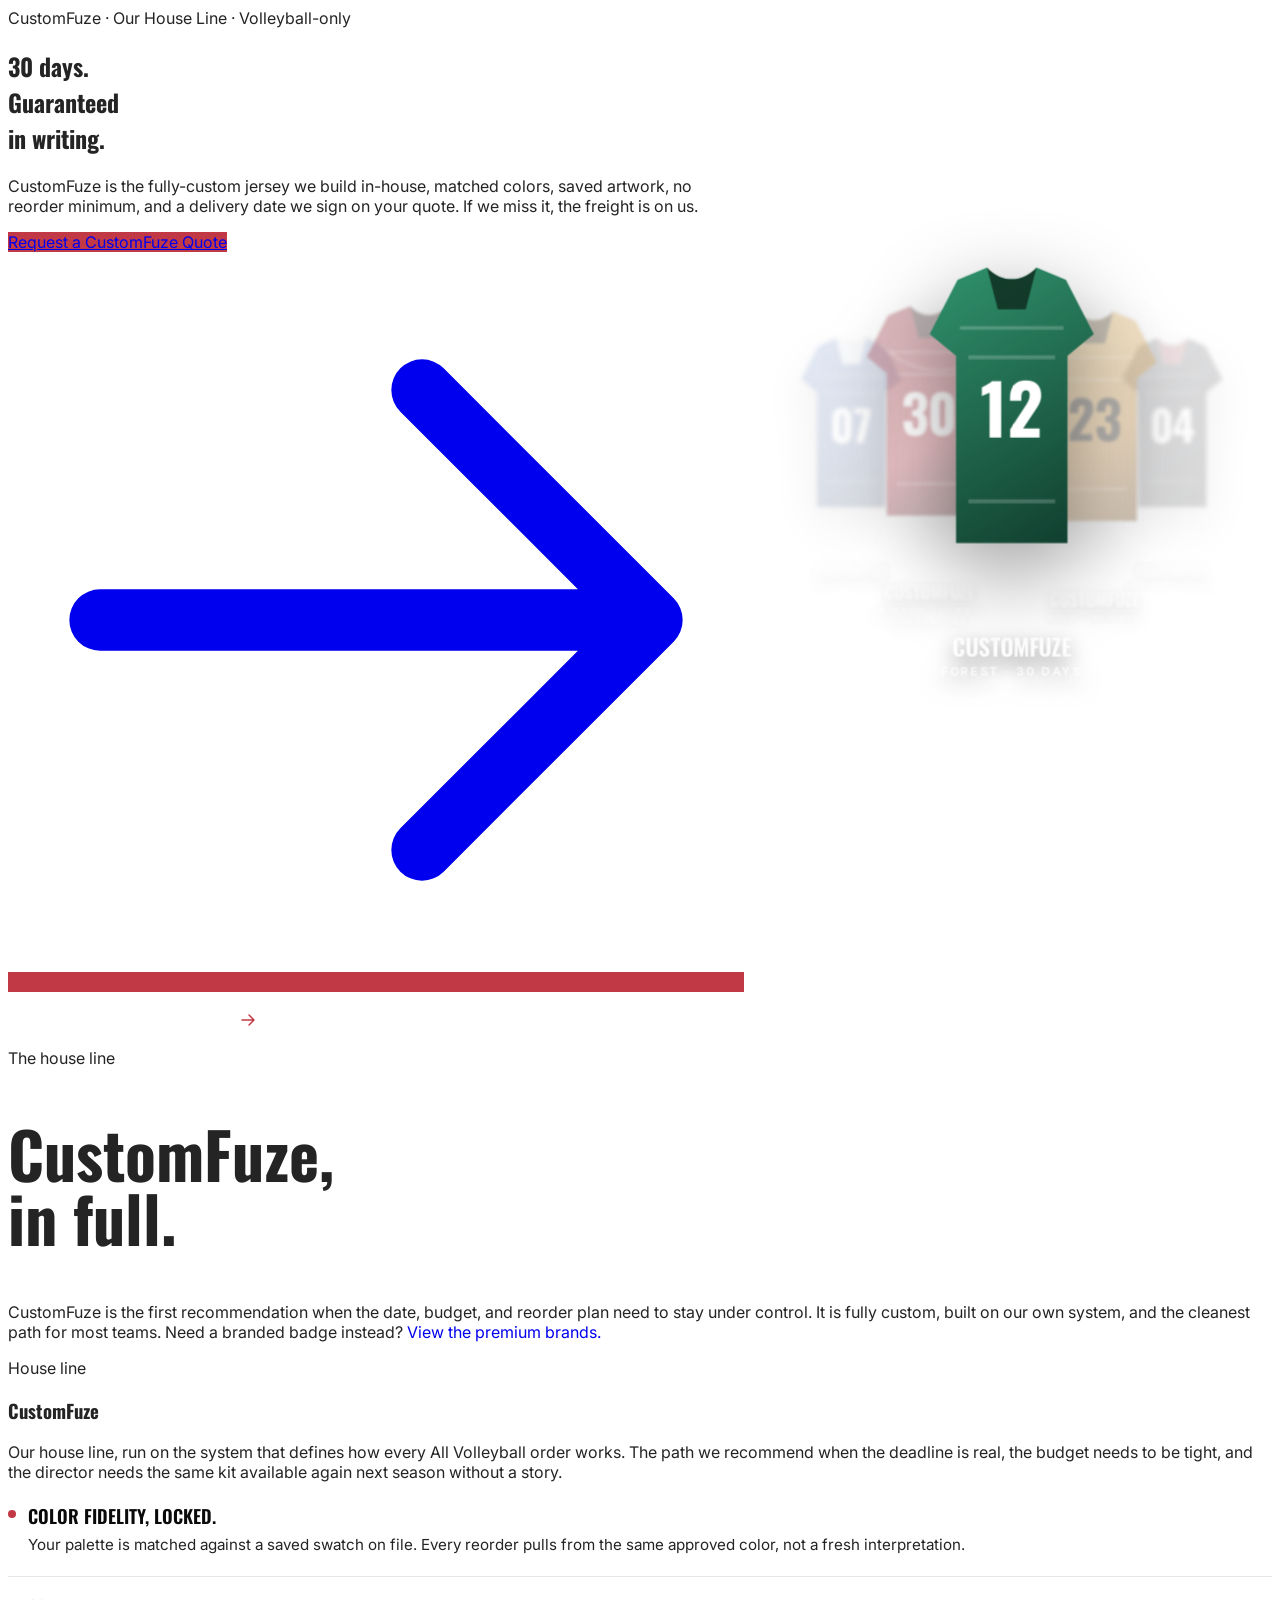
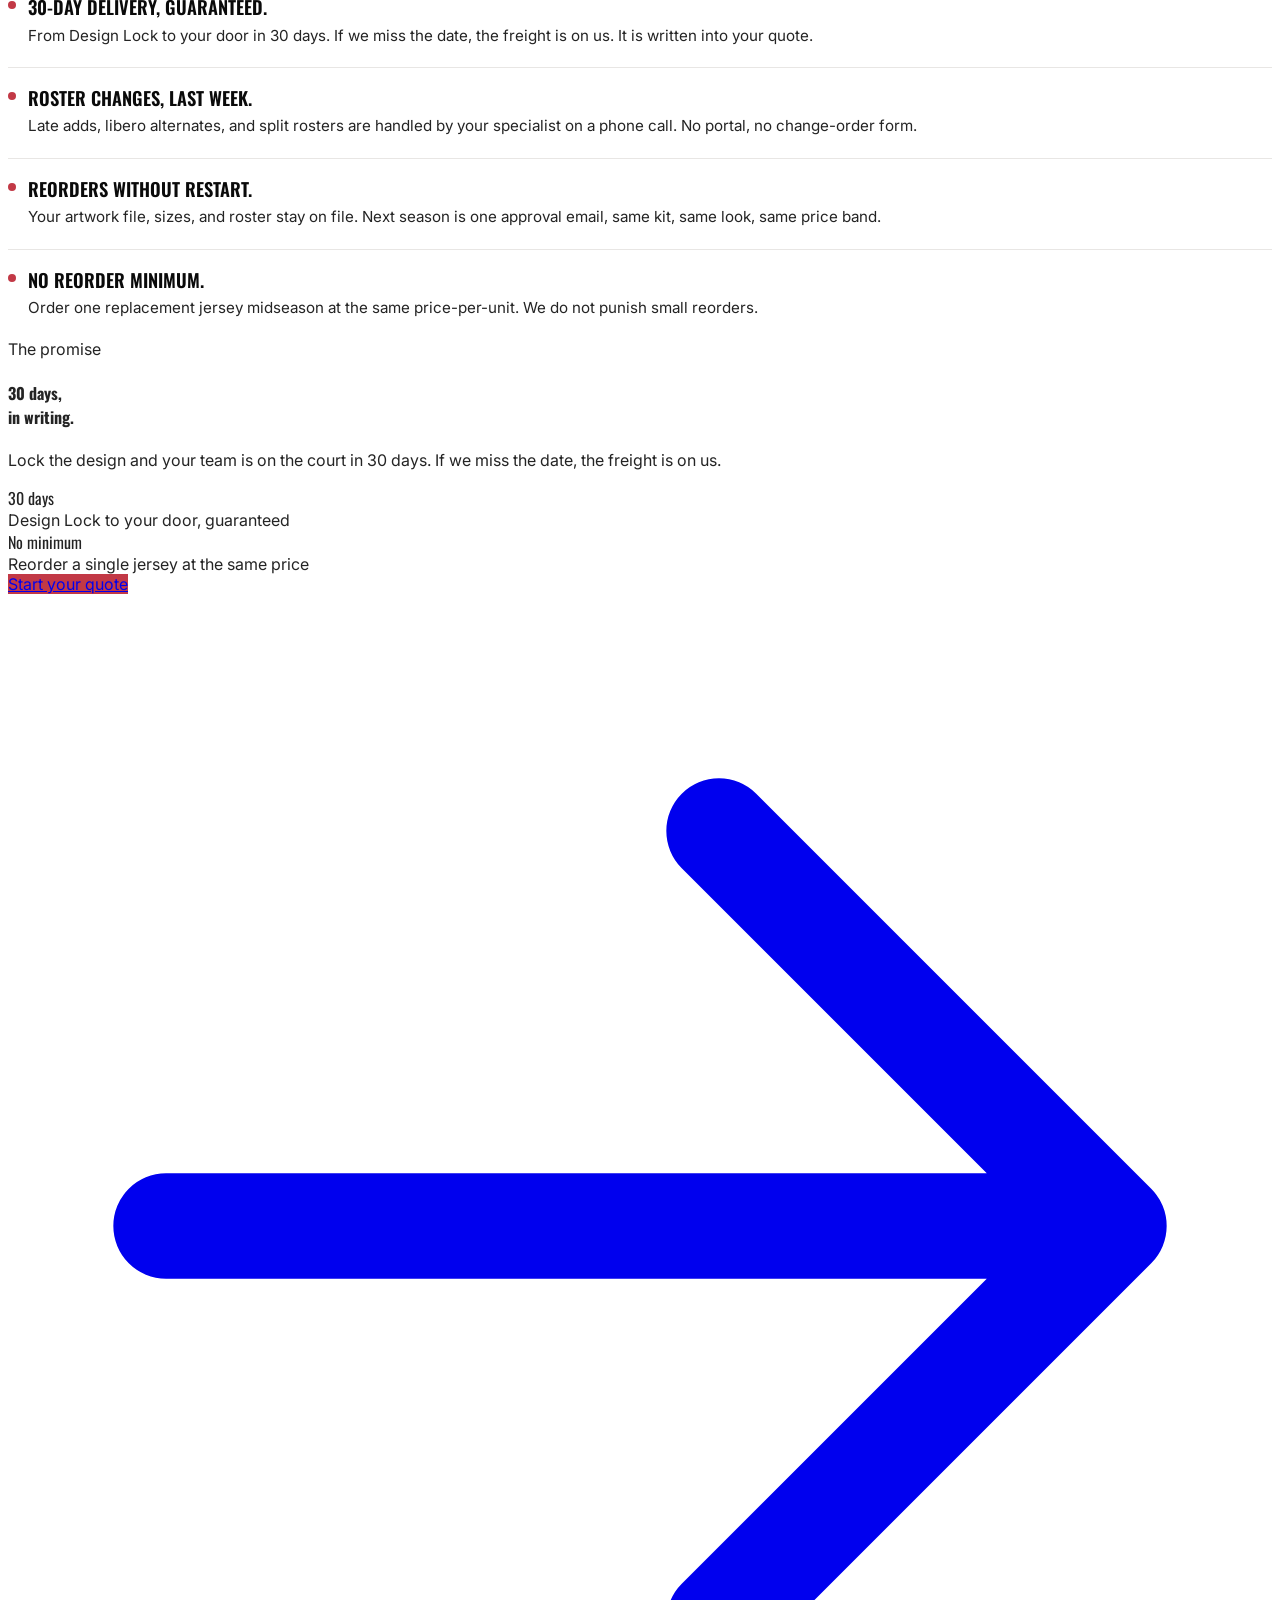
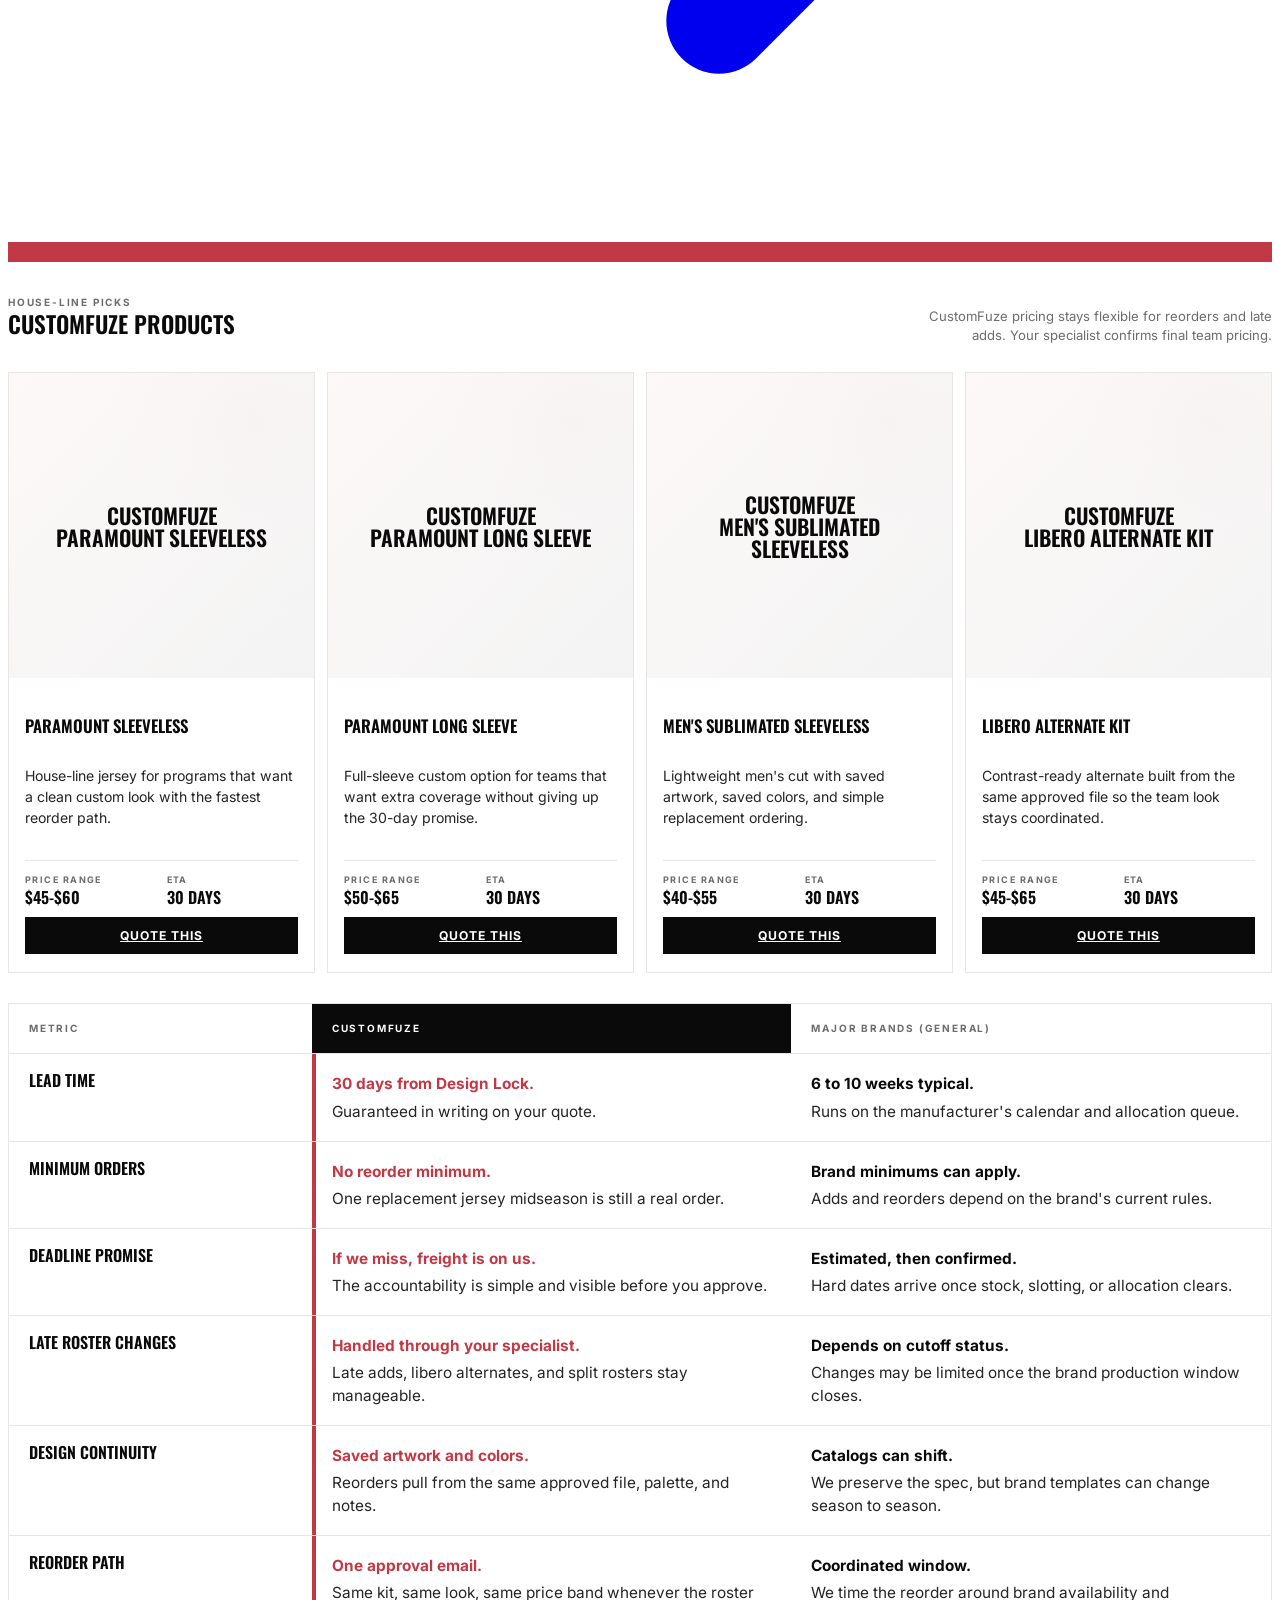
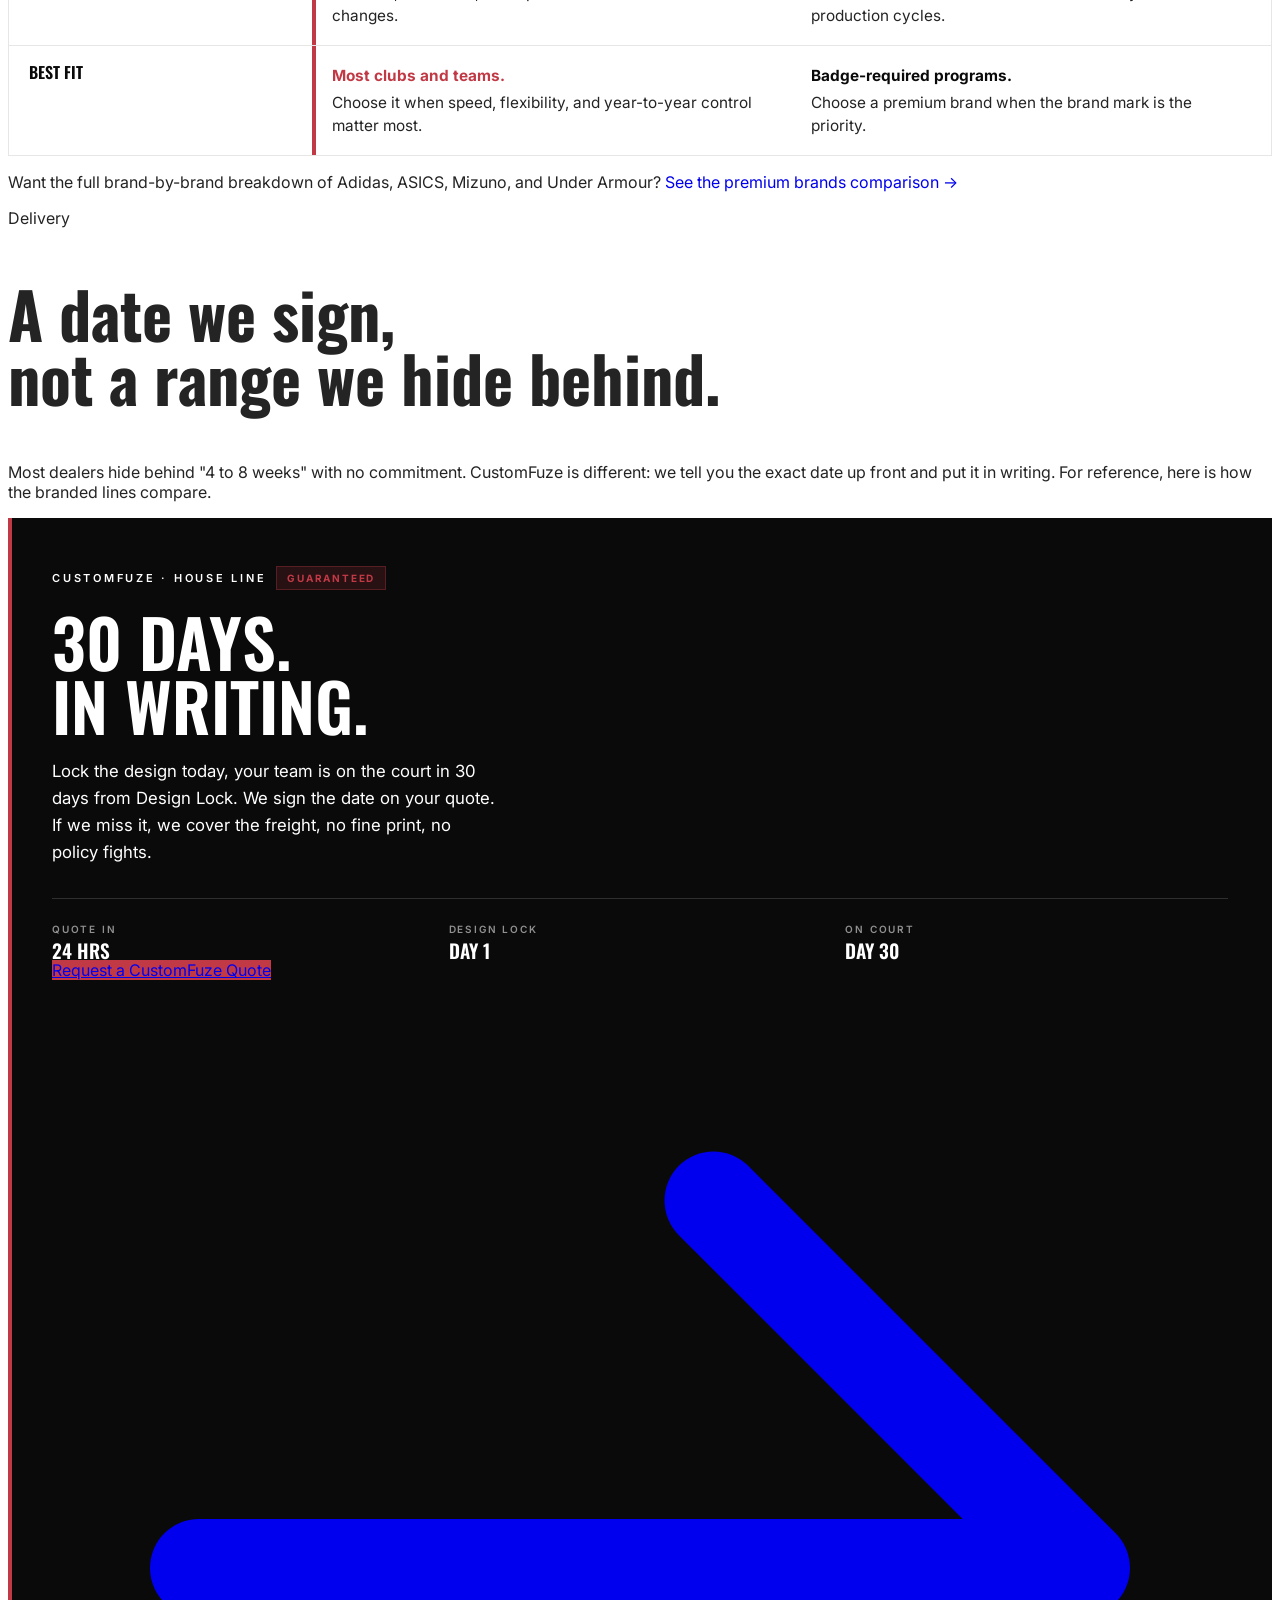
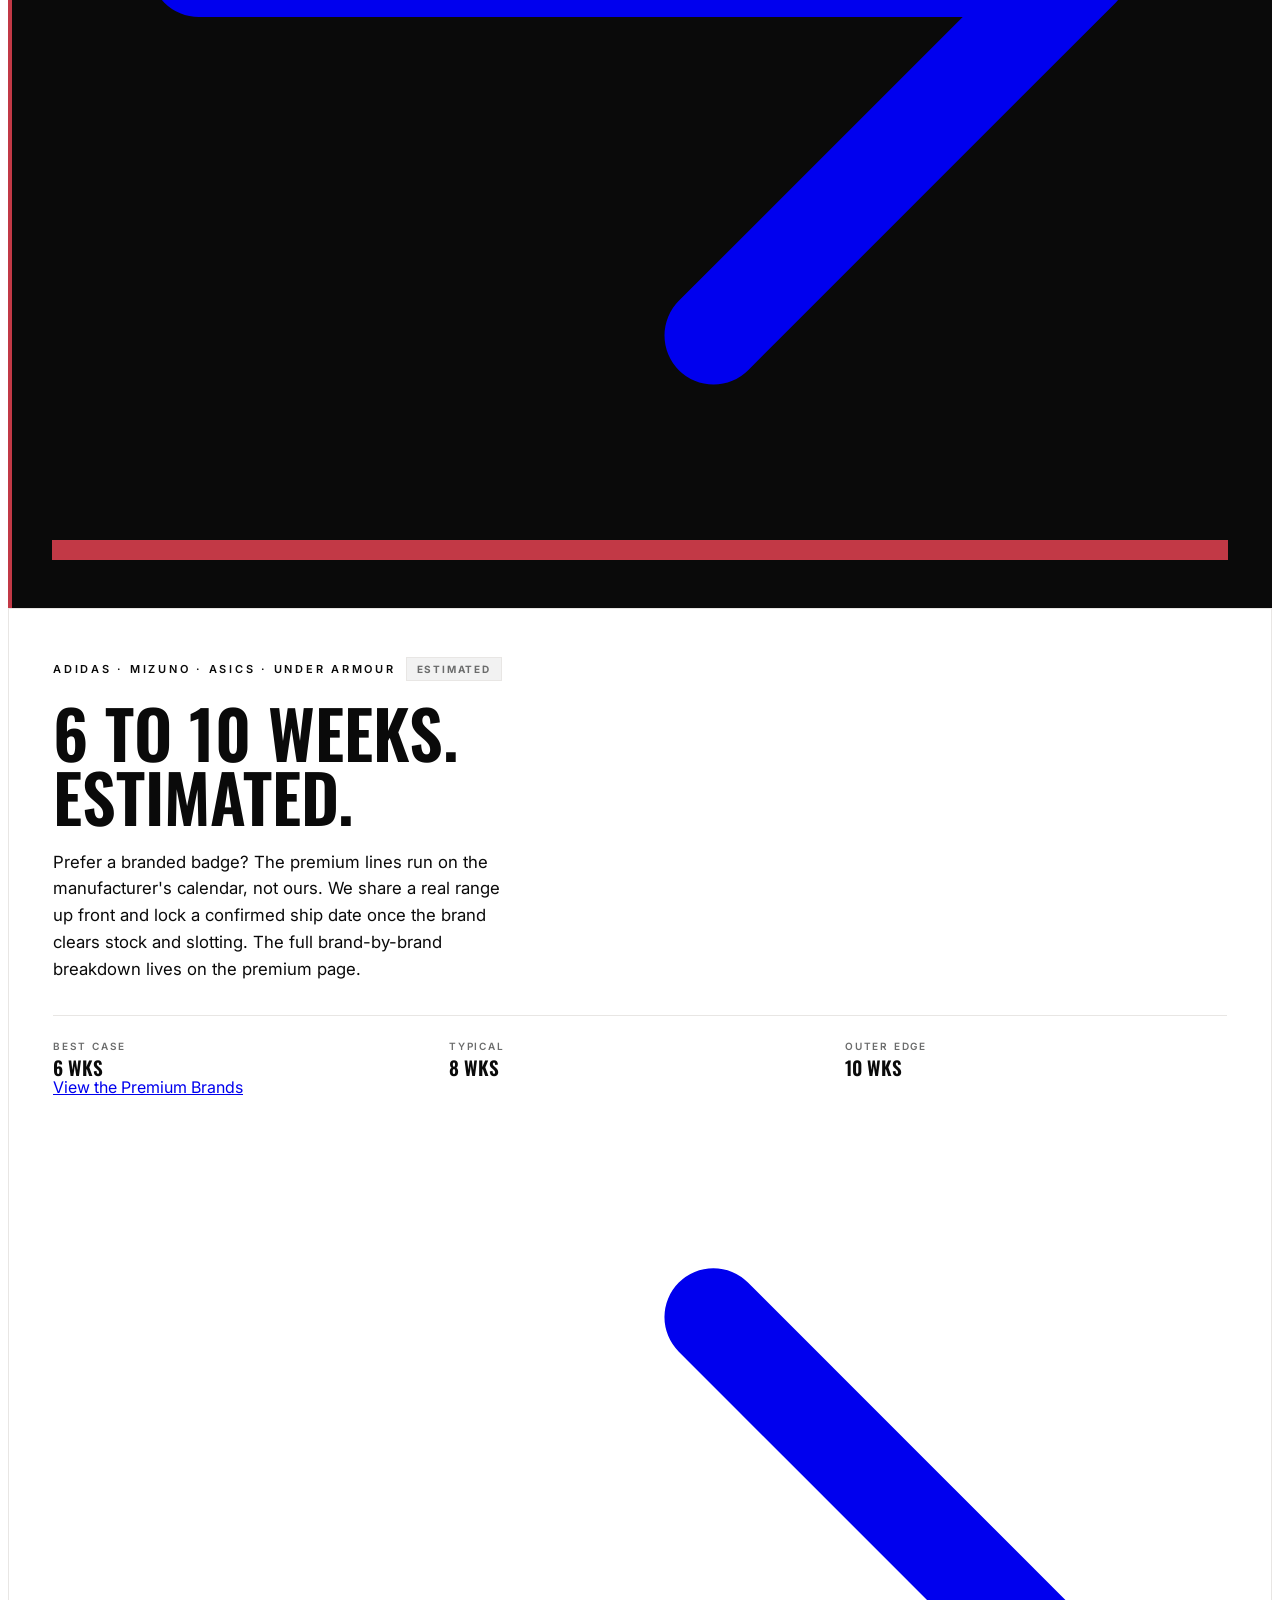
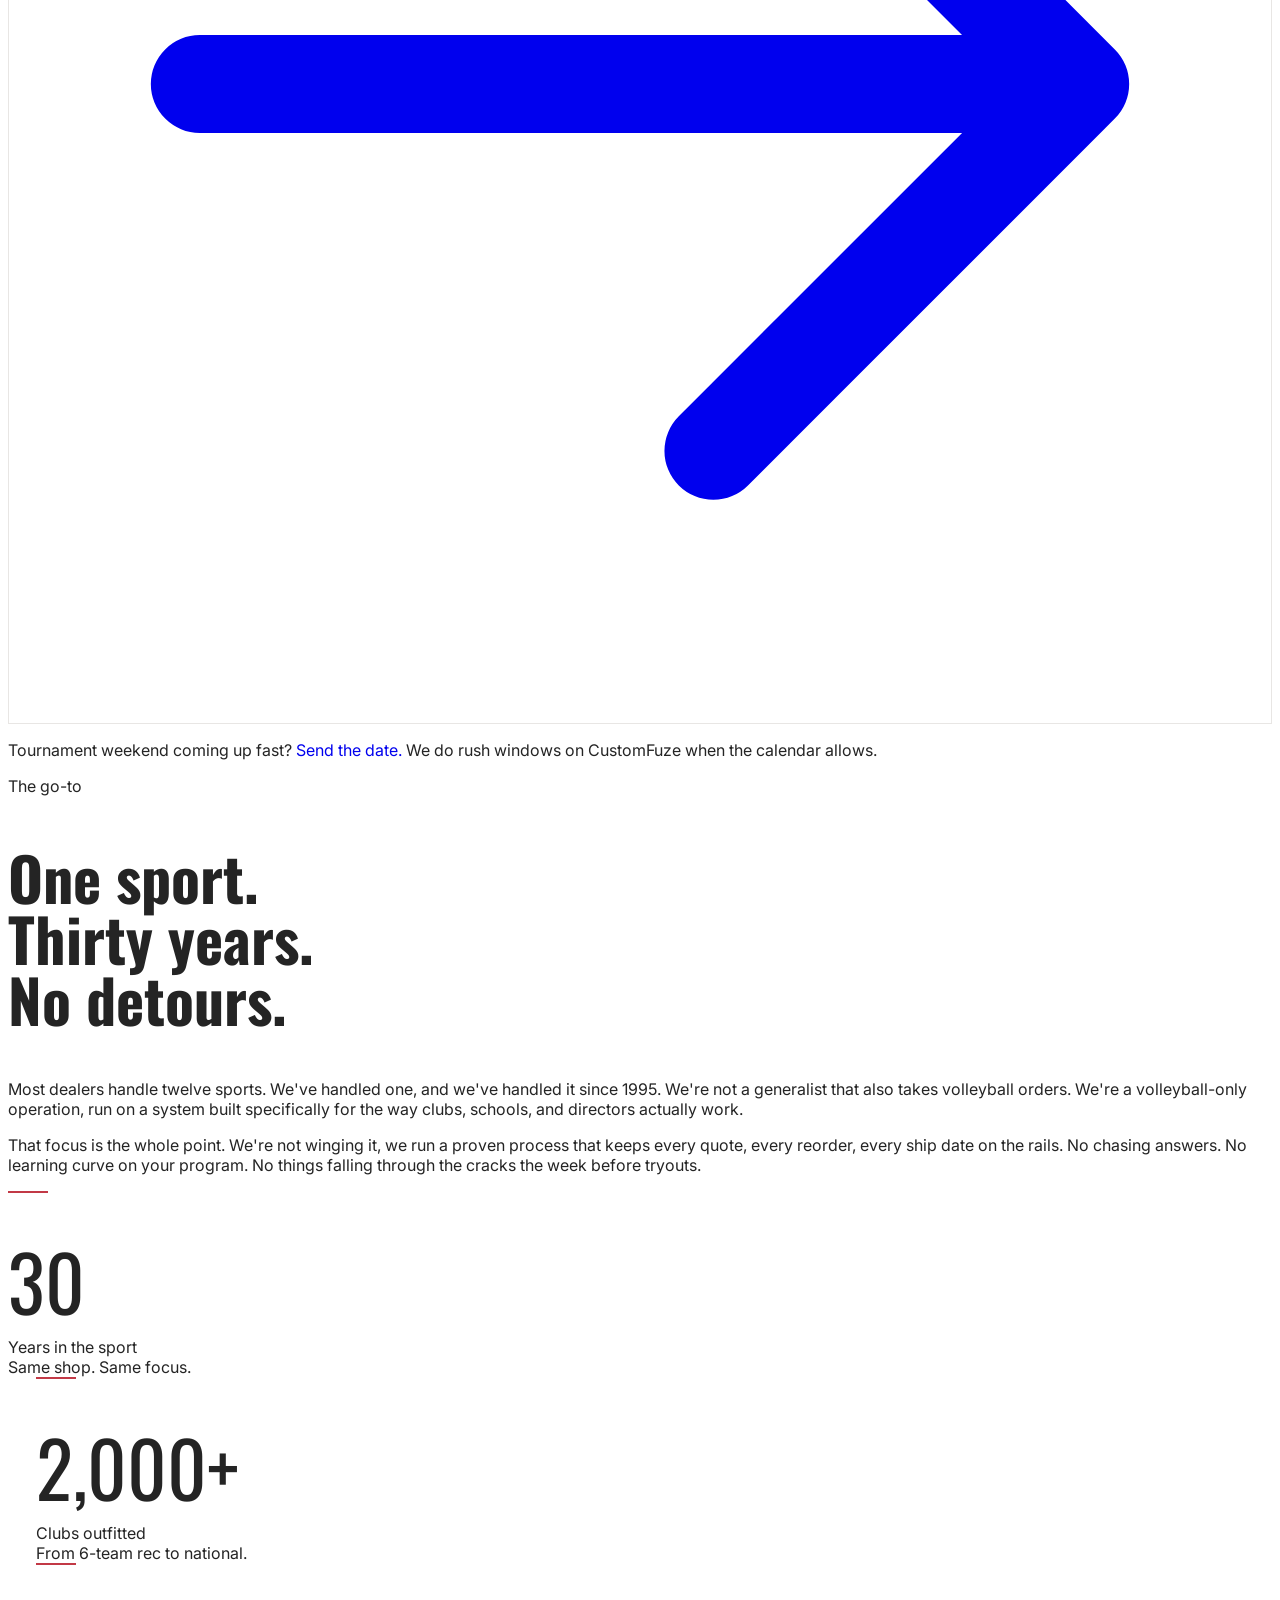
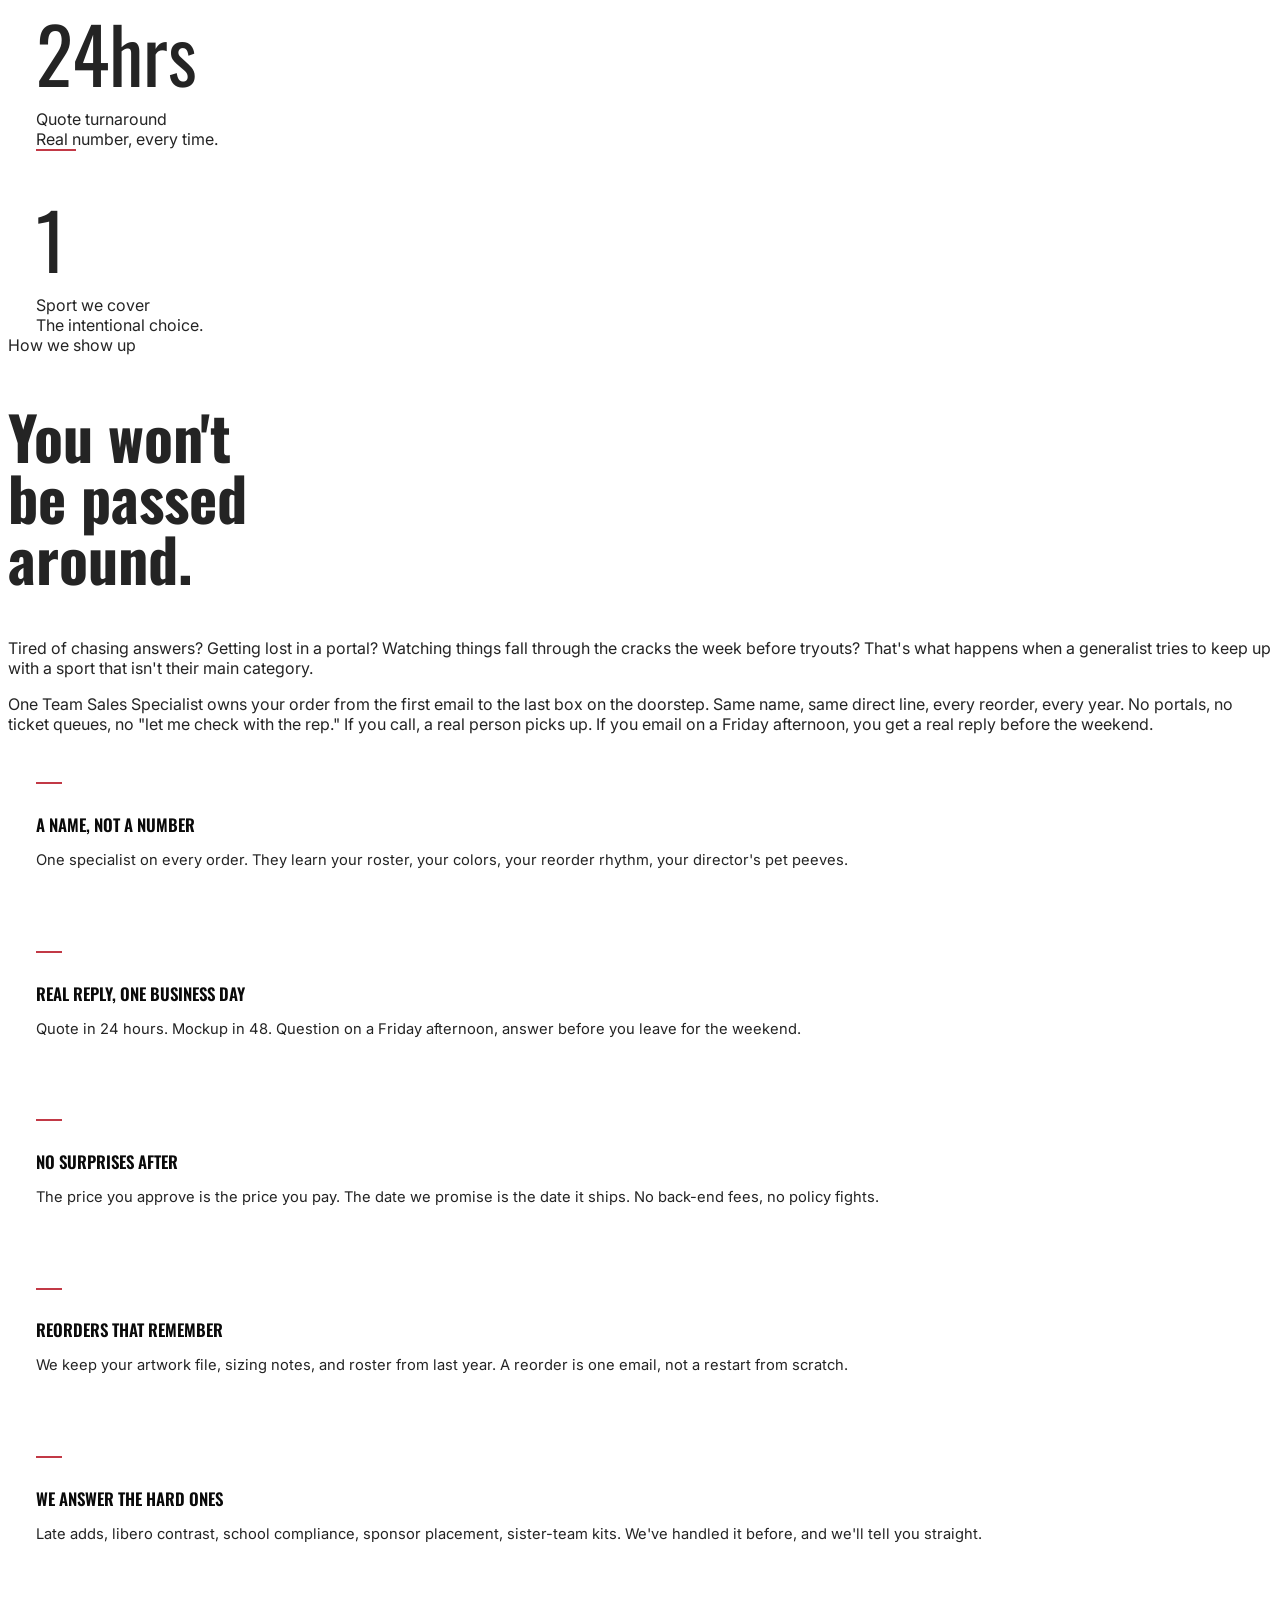
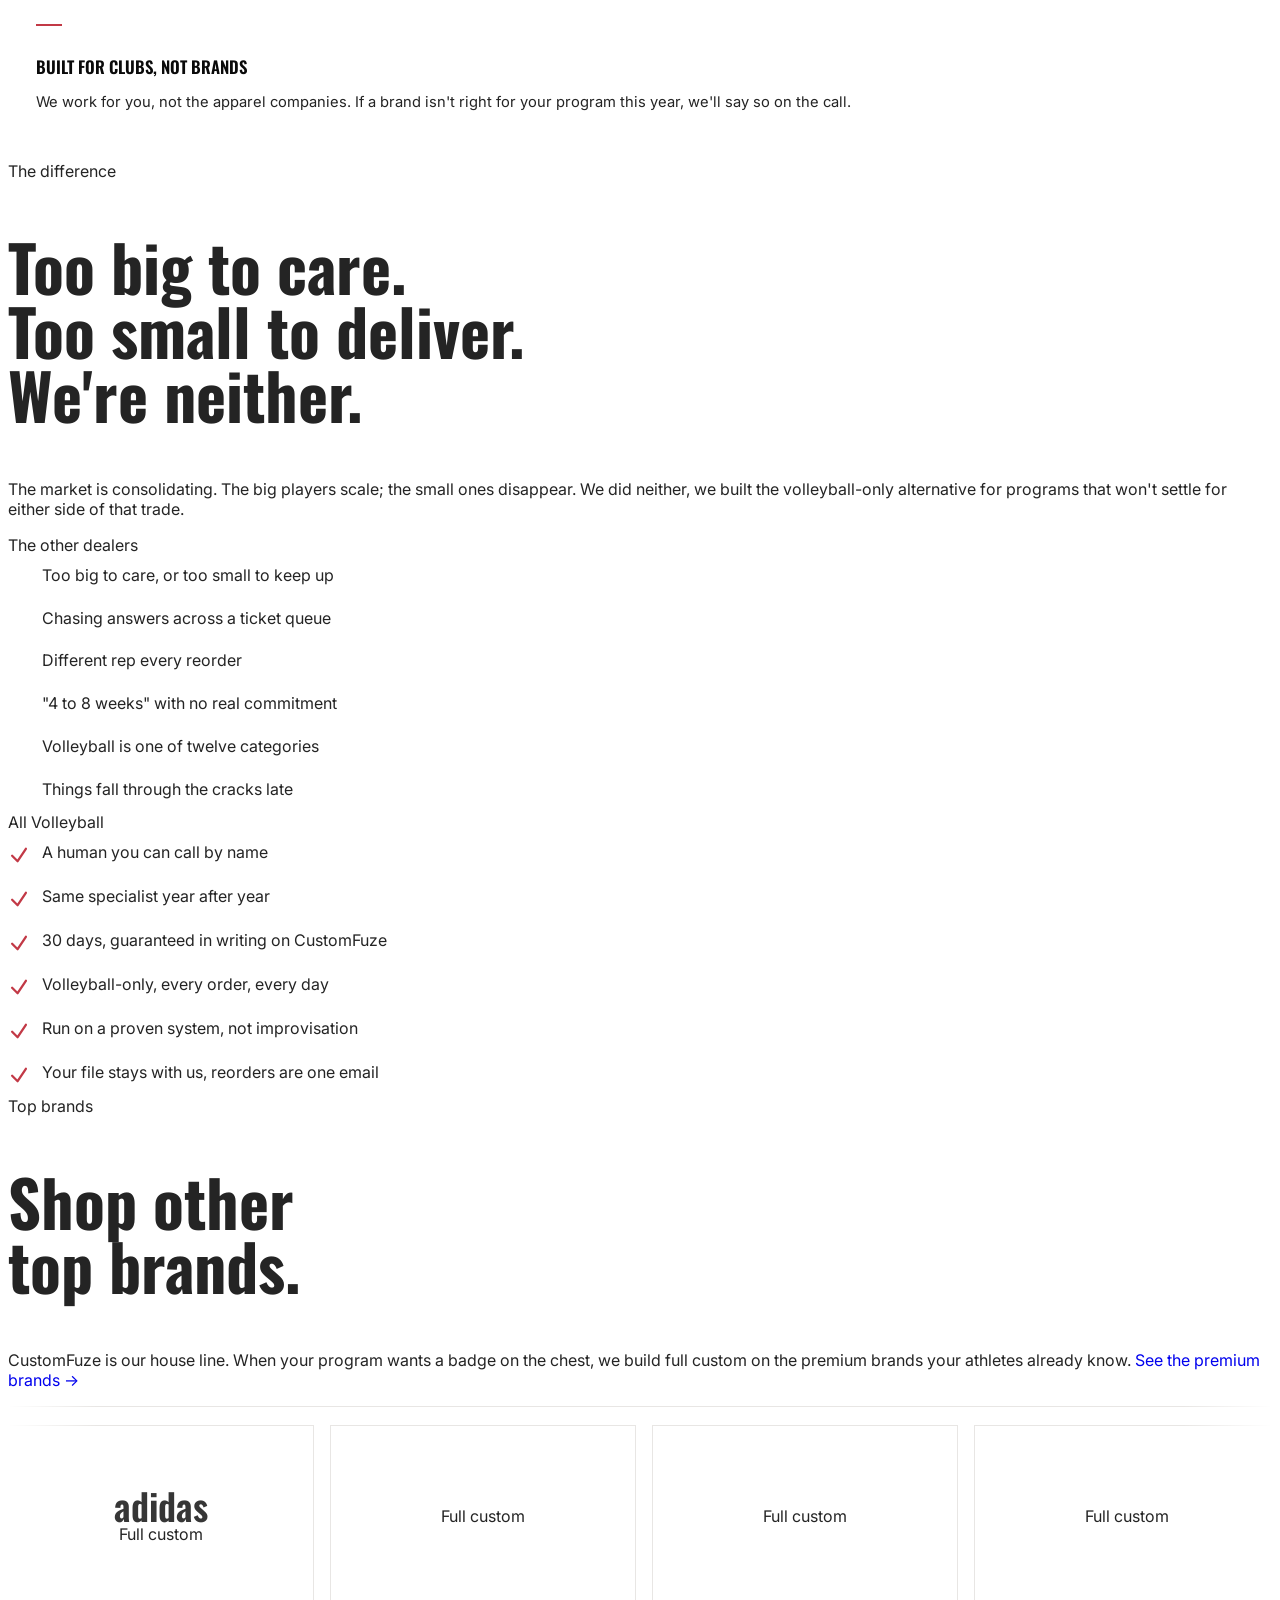
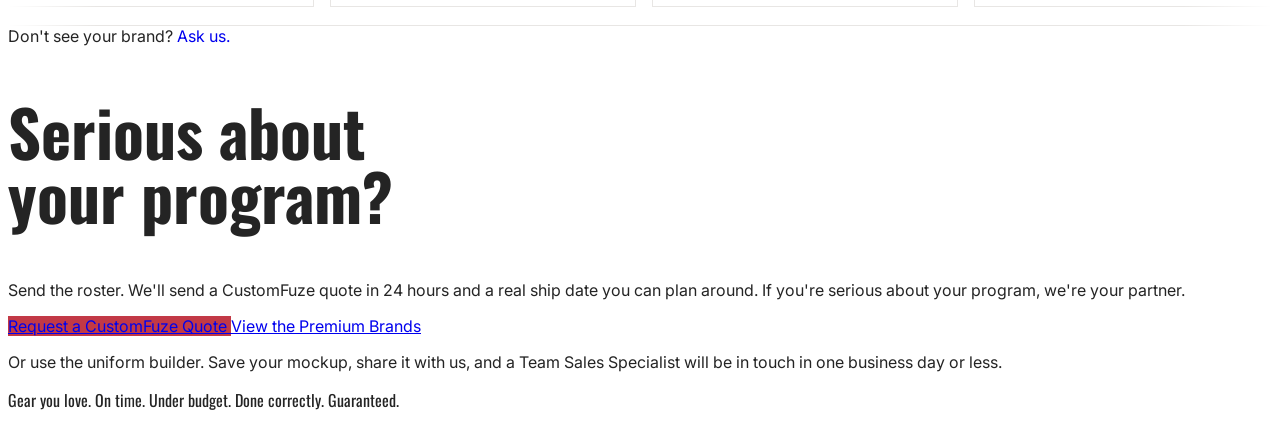
==== index.html @ 1d5ac58b "Nav: drop 'the', fix switch spacing Collapse the label span + &nbsp; (which double-spaced against th" ====
<!doctype html>
<html lang="en">
<head>
<meta charset="utf-8">
<meta name="viewport" content="width=device-width, initial-scale=1">
<title>CustomFuze Sublimated Jerseys | All Volleyball</title>
<meta name="description" content="CustomFuze is our house line of custom sublimated volleyball jerseys. 30 days, guaranteed in writing. No reorder minimum. Volleyball-only since 1995.">

<!-- Google Fonts -->
<link rel="preconnect" href="https://fonts.googleapis.com">
<link rel="preconnect" href="https://fonts.gstatic.com" crossorigin>
<link href="https://fonts.googleapis.com/css2?family=Oswald:wght@400;500;600;700&family=Inter:wght@400;500;600&display=swap" rel="stylesheet">

<!-- Tailwind via the official Play CDN. Prototype only; the Shopify port should compile Tailwind from source. -->
<script src="https://cdn.tailwindcss.com"></script>
<script>
  tailwind.config = {
    theme: {
      extend: {
        colors: {
          'avb-black':    '#0A0A0A',
          'avb-body':     '#242424',
          'avb-red':      '#C23946',
          'avb-red-dark': '#A82F3B',
          'avb-offwhite': '#FCF8F7',
          'avb-grey':     '#6B6C6C',
          'avb-divider':  '#E8E6E4',
          'avb-promo':    '#F2F2F2',
        },
        fontFamily: {
          display: ['Oswald', 'sans-serif'],
          body:    ['Inter',  'sans-serif'],
        },
      },
    },
  };
</script>

<link rel="stylesheet" href="assets/styles.css">
<link rel="stylesheet" href="assets/quote.css">
</head>
<body class="font-body">

<!-- ====================================================================
     TOP NAV, persistent quote CTA + link to the premium brands page
     ==================================================================== -->
<header class="site-nav">
  <div class="site-nav-inner">
    <a href="index.html" class="site-nav-brand" aria-label="All Volleyball, CustomFuze">
      <span class="site-nav-brand-name">All Volleyball</span>
      <span class="site-nav-brand-tag">CustomFuze</span>
    </a>
    <nav class="site-nav-links">
      <a href="premium-brands.html" class="site-nav-switch">
        View Premium Brands
        <svg fill="none" stroke="currentColor" stroke-width="2.2" viewBox="0 0 24 24"><path stroke-linecap="round" stroke-linejoin="round" d="M13.5 4.5 21 12m0 0-7.5 7.5M21 12H3"/></svg>
      </a>
      <a href="#quote" data-quote="customfuze" class="site-nav-cta">
        Request a CustomFuze Quote
      </a>
    </nav>
  </div>
</header>

<!-- ====================================================================
     SECTION 1. HERO
     ==================================================================== -->
<section class="relative w-full h-[100svh] max-h-[680px] md:h-[540px] md:max-h-none xl:h-[580px] bg-avb-black overflow-hidden hero-fade">
  <div class="absolute inset-0" style="
       background:
         radial-gradient(ellipse 75% 55% at 22% 12%, rgba(194,57,70,0.55) 0%, rgba(194,57,70,0) 60%),
         radial-gradient(ellipse 65% 50% at 82% 88%, rgba(80,16,24,0.75) 0%, rgba(80,16,24,0) 65%),
         radial-gradient(ellipse 55% 40% at 50% 50%, rgba(30,6,10,0.55) 0%, rgba(30,6,10,0) 70%),
         linear-gradient(155deg, #050505 0%, #1A0508 45%, #0A0A0A 100%);"></div>
  <div class="absolute inset-0 opacity-[0.07] mix-blend-overlay pointer-events-none" style="
       background-image: url('data:image/svg+xml;utf8,<svg xmlns=%22http://www.w3.org/2000/svg%22 width=%22220%22 height=%22220%22><filter id=%22n%22><feTurbulence type=%22fractalNoise%22 baseFrequency=%220.9%22 numOctaves=%222%22 stitchTiles=%22stitch%22/><feColorMatrix values=%220 0 0 0 0  0 0 0 0 0  0 0 0 0 0  0 0 0 0.6 0%22/></filter><rect width=%22100%25%22 height=%22100%25%22 filter=%22url(%23n)%22/></svg>');"></div>
  <div class="absolute inset-0 bg-gradient-to-t from-black/80 via-black/25 to-black/10"></div>

  <div class="hero-shell relative h-full max-w-[1440px] mx-auto px-6 lg:px-12 flex flex-col justify-center py-10 md:py-12">
    <div class="hero-copy max-w-3xl">
      <div class="text-[0.7rem] uppercase tracking-[0.3em] text-avb-red font-semibold mb-4 md:mb-5">CustomFuze · Our House Line · Volleyball-only</div>
      <h1 class="font-display font-semibold text-white uppercase leading-[0.95] display-tight text-[2.2rem] sm:text-[2.8rem] md:text-[3.6rem] lg:text-[4.4rem]">
        30 days.<br>Guaranteed<br>in writing.
      </h1>
      <p class="mt-5 text-white/85 text-[1rem] md:text-[1.15rem] max-w-xl leading-relaxed">
        CustomFuze is the fully-custom jersey we build in-house, matched colors, saved artwork, no reorder minimum, and a delivery date we sign on your quote. If we miss it, the freight is on us.
      </p>
      <div class="hero-actions mt-7 flex flex-col sm:flex-row gap-3">
        <a href="#quote" data-quote="customfuze" class="group inline-flex items-center justify-center gap-2 btn-red text-white font-medium px-6 py-3.5 text-[1rem]">
          Request a CustomFuze Quote
          <svg class="w-4 h-4 transition-transform group-hover:translate-x-0.5" fill="none" stroke="currentColor" stroke-width="2" viewBox="0 0 24 24"><path stroke-linecap="round" stroke-linejoin="round" d="M13.5 4.5 21 12m0 0-7.5 7.5M21 12H3"/></svg>
        </a>
        <a href="premium-brands.html" class="hero-cta-secondary">
          View the Premium Brands
          <svg fill="none" stroke="currentColor" stroke-width="2.2" viewBox="0 0 24 24"><path stroke-linecap="round" stroke-linejoin="round" d="M13.5 4.5 21 12m0 0-7.5 7.5M21 12H3"/></svg>
        </a>
      </div>
    </div>

    <!-- CustomFuze colorway carousel -->
    <div class="hero-jersey-slider" id="hero-jersey-slider" role="img" aria-label="CustomFuze colorway preview carousel" tabindex="0">
      <div class="hero-jersey-stage">
        <figure class="hero-jersey-slide" data-slot="-2">
          <svg class="hero-jersey-placeholder" viewBox="0 0 320 430" aria-hidden="true" focusable="false">
            <defs>
              <linearGradient id="cfz-midnight" x1="58" y1="40" x2="270" y2="382" gradientUnits="userSpaceOnUse">
                <stop offset="0" stop-color="#2b2f3a"/><stop offset=".6" stop-color="#12151d"/><stop offset="1" stop-color="#05070c"/>
              </linearGradient>
            </defs>
            <path d="M90 34 128 18c18 20 46 20 64 0l38 16 36 70-34 28v242H88V132l-34-28 36-70Z" fill="url(#cfz-midnight)"/>
            <path d="M128 18c18 20 46 20 64 0l-14 54h-36L128 18Z" fill="#c23946" opacity=".85"/>
            <path d="M93 96h134M104 134h112M104 320h112" stroke="#fff" stroke-width="5" opacity=".18"/>
            <text x="160" y="238" text-anchor="middle" font-family="Oswald, Arial, sans-serif" font-size="90" font-weight="700" fill="#fff">04</text>
          </svg>
          <figcaption class="hero-jersey-caption">
            <span class="hero-jersey-title">CustomFuze</span>
            <span class="hero-jersey-desc">Midnight · 30 Days</span>
          </figcaption>
        </figure>
        <figure class="hero-jersey-slide" data-slot="-1">
          <svg class="hero-jersey-placeholder" viewBox="0 0 320 430" aria-hidden="true" focusable="false">
            <defs>
              <linearGradient id="cfz-royal" x1="58" y1="40" x2="270" y2="382" gradientUnits="userSpaceOnUse">
                <stop offset="0" stop-color="#3b6fd4"/><stop offset=".58" stop-color="#1c3f92"/><stop offset="1" stop-color="#0a1c46"/>
              </linearGradient>
            </defs>
            <path d="M90 34 128 18c18 20 46 20 64 0l38 16 36 70-34 28v242H88V132l-34-28 36-70Z" fill="url(#cfz-royal)"/>
            <path d="M128 18c18 20 46 20 64 0l-14 54h-36L128 18Z" fill="#fff" opacity=".82"/>
            <path d="M93 96h134M104 134h112M104 320h112" stroke="#fff" stroke-width="5" opacity=".2"/>
            <text x="160" y="238" text-anchor="middle" font-family="Oswald, Arial, sans-serif" font-size="90" font-weight="700" fill="#fff">07</text>
          </svg>
          <figcaption class="hero-jersey-caption">
            <span class="hero-jersey-title">CustomFuze</span>
            <span class="hero-jersey-desc">Royal · 30 Days</span>
          </figcaption>
        </figure>
        <figure class="hero-jersey-slide" data-slot="0">
          <svg class="hero-jersey-placeholder" viewBox="0 0 320 430" aria-hidden="true" focusable="false">
            <defs>
              <linearGradient id="cfz-crimson" x1="58" y1="40" x2="270" y2="382" gradientUnits="userSpaceOnUse">
                <stop offset="0" stop-color="#9d2431"/><stop offset=".58" stop-color="#c23946"/><stop offset="1" stop-color="#2b070b"/>
              </linearGradient>
            </defs>
            <path d="M90 34 128 18c18 20 46 20 64 0l38 16 36 70-34 28v242H88V132l-34-28 36-70Z" fill="url(#cfz-crimson)"/>
            <path d="M128 18c18 20 46 20 64 0l-14 54h-36L128 18Z" fill="#111" opacity=".72"/>
            <path d="M93 96h134M104 134h112M104 320h112" stroke="#fff" stroke-width="5" opacity=".22"/>
            <path d="M78 82c28 30 61 45 99 45 29 0 53-8 72-25" stroke="#fff" stroke-width="6" opacity=".18" fill="none"/>
            <text x="160" y="238" text-anchor="middle" font-family="Oswald, Arial, sans-serif" font-size="90" font-weight="700" fill="#fff">30</text>
          </svg>
          <figcaption class="hero-jersey-caption">
            <span class="hero-jersey-title">CustomFuze</span>
            <span class="hero-jersey-desc">Crimson · 30 Days Guaranteed</span>
          </figcaption>
        </figure>
        <figure class="hero-jersey-slide" data-slot="1">
          <svg class="hero-jersey-placeholder" viewBox="0 0 320 430" aria-hidden="true" focusable="false">
            <defs>
              <linearGradient id="cfz-forest" x1="58" y1="40" x2="264" y2="390" gradientUnits="userSpaceOnUse">
                <stop offset="0" stop-color="#2f8f6b"/><stop offset="1" stop-color="#0f3a2b"/>
              </linearGradient>
            </defs>
            <path d="M90 34 128 18c18 20 46 20 64 0l38 16 36 70-34 28v242H88V132l-34-28 36-70Z" fill="url(#cfz-forest)"/>
            <path d="M128 18c18 20 46 20 64 0l-14 54h-36L128 18Z" fill="#0b1f16" opacity=".72"/>
            <path d="M93 96h134M104 134h112M104 320h112" stroke="#fff" stroke-width="5" opacity=".2"/>
            <text x="160" y="238" text-anchor="middle" font-family="Oswald, Arial, sans-serif" font-size="90" font-weight="700" fill="#fff">12</text>
          </svg>
          <figcaption class="hero-jersey-caption">
            <span class="hero-jersey-title">CustomFuze</span>
            <span class="hero-jersey-desc">Forest · 30 Days</span>
          </figcaption>
        </figure>
        <figure class="hero-jersey-slide" data-slot="2">
          <svg class="hero-jersey-placeholder" viewBox="0 0 320 430" aria-hidden="true" focusable="false">
            <defs>
              <linearGradient id="cfz-gold" x1="58" y1="40" x2="264" y2="390" gradientUnits="userSpaceOnUse">
                <stop offset="0" stop-color="#e7b24a"/><stop offset=".55" stop-color="#c8862a"/><stop offset="1" stop-color="#5a3410"/>
              </linearGradient>
            </defs>
            <path d="M90 34 128 18c18 20 46 20 64 0l38 16 36 70-34 28v242H88V132l-34-28 36-70Z" fill="url(#cfz-gold)"/>
            <path d="M128 18c18 20 46 20 64 0l-14 54h-36L128 18Z" fill="#1b1206" opacity=".7"/>
            <path d="M93 96h134M104 134h112M104 320h112" stroke="#fff" stroke-width="5" opacity=".2"/>
            <text x="160" y="238" text-anchor="middle" font-family="Oswald, Arial, sans-serif" font-size="90" font-weight="700" fill="#1b1206">23</text>
          </svg>
          <figcaption class="hero-jersey-caption">
            <span class="hero-jersey-title">CustomFuze</span>
            <span class="hero-jersey-desc">Gold · 30 Days</span>
          </figcaption>
        </figure>
      </div>
    </div>
  </div>
</section>


<!-- ====================================================================
     SECTION 1. BUILD DETAILS, CustomFuze only (static)
     ==================================================================== -->
<section id="build" class="bg-avb-offwhite py-24 md:py-32 px-6 lg:px-12">
  <div class="max-w-[1280px] mx-auto">

    <div class="mb-12 lg:mb-16">
      <div class="text-[11px] uppercase tracking-[0.25em] text-avb-grey font-semibold mb-4 reveal">The house line</div>
      <h2 class="font-display font-semibold text-avb-black uppercase reveal display-tight"
          style="font-size: clamp(2.25rem, 5.5vw, 4rem); line-height: 1;">
        CustomFuze,<br>in full.
      </h2>
      <p class="mt-5 text-avb-grey text-base md:text-lg max-w-xl reveal">
        CustomFuze is the first recommendation when the date, budget, and reorder plan need to stay under control. It is fully custom, built on our own system, and the cleanest path for most teams. Need a branded badge instead?
        <a href="premium-brands.html" class="link-inline text-avb-black font-medium">View the premium brands.</a>
      </p>
    </div>

    <div class="grid lg:grid-cols-[minmax(0,1fr)_360px] gap-8 lg:gap-12 items-stretch">

      <!-- Main details panel -->
      <div class="bg-white border border-avb-divider p-8 md:p-10 reveal">
        <div class="text-[11px] uppercase tracking-[0.22em] text-avb-grey font-semibold mb-2">House line</div>
        <h3 class="font-display font-semibold text-avb-black uppercase text-3xl md:text-4xl mb-4">CustomFuze</h3>
        <p class="text-avb-body leading-relaxed max-w-2xl mb-8 text-base md:text-lg">Our house line, run on the system that defines how every All Volleyball order works. The path we recommend when the deadline is real, the budget needs to be tight, and the director needs the same kit available again next season without a story.</p>
        <div>
          <div class="detail-row" data-brand-accent style="--brand-accent:#C23946">
            <div><div class="detail-title">Color fidelity, locked.</div><div class="detail-desc">Your palette is matched against a saved swatch on file. Every reorder pulls from the same approved color, not a fresh interpretation.</div></div>
          </div>
          <div class="detail-row" data-brand-accent style="--brand-accent:#C23946">
            <div><div class="detail-title">30-day delivery, guaranteed.</div><div class="detail-desc">From Design Lock to your door in 30 days. If we miss the date, the freight is on us. It is written into your quote.</div></div>
          </div>
          <div class="detail-row" data-brand-accent style="--brand-accent:#C23946">
            <div><div class="detail-title">Roster changes, last week.</div><div class="detail-desc">Late adds, libero alternates, and split rosters are handled by your specialist on a phone call. No portal, no change-order form.</div></div>
          </div>
          <div class="detail-row" data-brand-accent style="--brand-accent:#C23946">
            <div><div class="detail-title">Reorders without restart.</div><div class="detail-desc">Your artwork file, sizes, and roster stay on file. Next season is one approval email, same kit, same look, same price band.</div></div>
          </div>
          <div class="detail-row" data-brand-accent style="--brand-accent:#C23946">
            <div><div class="detail-title">No reorder minimum.</div><div class="detail-desc">Order one replacement jersey midseason at the same price-per-unit. We do not punish small reorders.</div></div>
          </div>
        </div>
      </div>

      <!-- Side panel: the promise, kept simple -->
      <aside class="bg-avb-black text-white p-8 md:p-10 flex flex-col reveal">
        <div class="text-[11px] uppercase tracking-[0.22em] text-avb-red font-semibold mb-3">The promise</div>
        <h4 class="font-display font-semibold uppercase text-3xl mb-4 leading-tight">30 days,<br>in writing.</h4>
        <p class="text-white/85 leading-relaxed text-base mb-8">Lock the design and your team is on the court in 30 days. If we miss the date, the freight is on us.</p>
        <div class="space-y-6 pt-6 border-t border-white/15">
          <div>
            <div class="font-display font-semibold text-3xl leading-none">30 days</div>
            <div class="text-white/55 text-sm mt-1.5">Design Lock to your door, guaranteed</div>
          </div>
          <div>
            <div class="font-display font-semibold text-3xl leading-none">No minimum</div>
            <div class="text-white/55 text-sm mt-1.5">Reorder a single jersey at the same price</div>
          </div>
        </div>
        <a href="#quote" data-quote="customfuze" class="mt-auto pt-10 group">
          <span class="inline-flex w-full items-center justify-center gap-2 btn-red text-white font-medium px-6 py-3.5 text-base">
            Start your quote
            <svg class="w-4 h-4 transition-transform group-hover:translate-x-0.5" fill="none" stroke="currentColor" stroke-width="2" viewBox="0 0 24 24"><path stroke-linecap="round" stroke-linejoin="round" d="M13.5 4.5 21 12m0 0-7.5 7.5M21 12H3"/></svg>
          </span>
        </a>
      </aside>
    </div>

    <!-- CustomFuze featured products -->
    <div class="brand-products reveal" aria-label="CustomFuze products">
      <div class="brand-products-head">
        <div>
          <div class="brand-products-kicker">House-line picks</div>
          <h3 class="brand-products-title">CustomFuze products</h3>
        </div>
        <p class="brand-products-note">CustomFuze pricing stays flexible for reorders and late adds. Your specialist confirms final team pricing.</p>
      </div>
      <div class="brand-product-grid">
        <article class="product-card">
          <div class="product-photo">
            <img src="https://cdn.shopify.com/s/files/1/0834/3745/3598/files/JVJ3-0611_SUBLIME.jpg?v=1753807053" alt="CustomFuze Paramount Sleeveless" loading="lazy" decoding="async" onerror="this.closest('.product-photo').classList.add('is-fallback')">
            <div class="product-photo-fallback">CustomFuze<br>Paramount Sleeveless</div>
          </div>
          <div class="product-body">
            <h4 class="product-title">Paramount Sleeveless</h4>
            <p class="product-desc">House-line jersey for programs that want a clean custom look with the fastest reorder path.</p>
            <div class="product-meta">
              <div><span class="product-meta-label">Price range</span><span class="product-meta-value">$45-$60</span></div>
              <div><span class="product-meta-label">ETA</span><span class="product-meta-value">30 days</span></div>
            </div>
            <a class="product-cta" href="mailto:team@allvolleyball.com?subject=CustomFuze%20quote%3A%20Paramount%20Sleeveless">Quote this</a>
          </div>
        </article>
        <article class="product-card">
          <div class="product-photo">
            <img src="https://cdn.shopify.com/s/files/1/0834/3745/3598/files/JVJ4-0612_VIRTUE_b8555114-294e-483c-943a-8f21bab52d68.jpg?v=1753807206" alt="CustomFuze Paramount Long Sleeve" loading="lazy" decoding="async" onerror="this.closest('.product-photo').classList.add('is-fallback')">
            <div class="product-photo-fallback">CustomFuze<br>Paramount Long Sleeve</div>
          </div>
          <div class="product-body">
            <h4 class="product-title">Paramount Long Sleeve</h4>
            <p class="product-desc">Full-sleeve custom option for teams that want extra coverage without giving up the 30-day promise.</p>
            <div class="product-meta">
              <div><span class="product-meta-label">Price range</span><span class="product-meta-value">$50-$65</span></div>
              <div><span class="product-meta-label">ETA</span><span class="product-meta-value">30 days</span></div>
            </div>
            <a class="product-cta" href="mailto:team@allvolleyball.com?subject=CustomFuze%20quote%3A%20Paramount%20Long%20Sleeve">Quote this</a>
          </div>
        </article>
        <article class="product-card">
          <div class="product-photo">
            <img src="https://cdn.shopify.com/s/files/1/0834/3745/3598/files/MSL_Ace_Front.jpg?v=1727725075" alt="CustomFuze Men's Sublimated Sleeveless" loading="lazy" decoding="async" onerror="this.closest('.product-photo').classList.add('is-fallback')">
            <div class="product-photo-fallback">CustomFuze<br>Men's Sublimated Sleeveless</div>
          </div>
          <div class="product-body">
            <h4 class="product-title">Men's Sublimated Sleeveless</h4>
            <p class="product-desc">Lightweight men's cut with saved artwork, saved colors, and simple replacement ordering.</p>
            <div class="product-meta">
              <div><span class="product-meta-label">Price range</span><span class="product-meta-value">$40-$55</span></div>
              <div><span class="product-meta-label">ETA</span><span class="product-meta-value">30 days</span></div>
            </div>
            <a class="product-cta" href="mailto:team@allvolleyball.com?subject=CustomFuze%20quote%3A%20Men%27s%20Sublimated%20Sleeveless">Quote this</a>
          </div>
        </article>
        <article class="product-card">
          <div class="product-photo">
            <img src="https://cdn.shopify.com/s/files/1/0834/3745/3598/files/JVJ3-0611_SUBLIME.jpg?v=1753807053" alt="CustomFuze Libero Alternate Kit" loading="lazy" decoding="async" onerror="this.closest('.product-photo').classList.add('is-fallback')">
            <div class="product-photo-fallback">CustomFuze<br>Libero Alternate Kit</div>
          </div>
          <div class="product-body">
            <h4 class="product-title">Libero Alternate Kit</h4>
            <p class="product-desc">Contrast-ready alternate built from the same approved file so the team look stays coordinated.</p>
            <div class="product-meta">
              <div><span class="product-meta-label">Price range</span><span class="product-meta-value">$45-$65</span></div>
              <div><span class="product-meta-label">ETA</span><span class="product-meta-value">30 days</span></div>
            </div>
            <a class="product-cta" href="mailto:team@allvolleyball.com?subject=CustomFuze%20quote%3A%20Libero%20Alternate%20Kit">Quote this</a>
          </div>
        </article>
      </div>
    </div>

    <!-- General comparison: CustomFuze vs. the major brands (no brand-vs-brand detail here) -->
    <div class="cfz-compare reveal" aria-label="CustomFuze compared to major branded lines in general">
      <table>
        <thead>
          <tr>
            <th scope="col">Metric</th>
            <th scope="col" class="cfz-compare-primary">CustomFuze</th>
            <th scope="col">Major brands (general)</th>
          </tr>
        </thead>
        <tbody>
          <tr>
            <td class="cfz-compare-metric">Lead time</td>
            <td class="cfz-compare-primary cfz-compare-cell" data-metric="Lead time"><div class="cfz-compare-value"><strong>30 days from Design Lock.</strong> Guaranteed in writing on your quote.</div></td>
            <td class="cfz-compare-cell" data-metric="Lead time"><div class="cfz-compare-value"><strong>6 to 10 weeks typical.</strong> Runs on the manufacturer's calendar and allocation queue.</div></td>
          </tr>
          <tr>
            <td class="cfz-compare-metric">Minimum orders</td>
            <td class="cfz-compare-primary cfz-compare-cell" data-metric="Minimum orders"><div class="cfz-compare-value"><strong>No reorder minimum.</strong> One replacement jersey midseason is still a real order.</div></td>
            <td class="cfz-compare-cell" data-metric="Minimum orders"><div class="cfz-compare-value"><strong>Brand minimums can apply.</strong> Adds and reorders depend on the brand's current rules.</div></td>
          </tr>
          <tr>
            <td class="cfz-compare-metric">Deadline promise</td>
            <td class="cfz-compare-primary cfz-compare-cell" data-metric="Deadline promise"><div class="cfz-compare-value"><strong>If we miss, freight is on us.</strong> The accountability is simple and visible before you approve.</div></td>
            <td class="cfz-compare-cell" data-metric="Deadline promise"><div class="cfz-compare-value"><strong>Estimated, then confirmed.</strong> Hard dates arrive once stock, slotting, or allocation clears.</div></td>
          </tr>
          <tr>
            <td class="cfz-compare-metric">Late roster changes</td>
            <td class="cfz-compare-primary cfz-compare-cell" data-metric="Late roster changes"><div class="cfz-compare-value"><strong>Handled through your specialist.</strong> Late adds, libero alternates, and split rosters stay manageable.</div></td>
            <td class="cfz-compare-cell" data-metric="Late roster changes"><div class="cfz-compare-value"><strong>Depends on cutoff status.</strong> Changes may be limited once the brand production window closes.</div></td>
          </tr>
          <tr>
            <td class="cfz-compare-metric">Design continuity</td>
            <td class="cfz-compare-primary cfz-compare-cell" data-metric="Design continuity"><div class="cfz-compare-value"><strong>Saved artwork and colors.</strong> Reorders pull from the same approved file, palette, and notes.</div></td>
            <td class="cfz-compare-cell" data-metric="Design continuity"><div class="cfz-compare-value"><strong>Catalogs can shift.</strong> We preserve the spec, but brand templates can change season to season.</div></td>
          </tr>
          <tr>
            <td class="cfz-compare-metric">Reorder path</td>
            <td class="cfz-compare-primary cfz-compare-cell" data-metric="Reorder path"><div class="cfz-compare-value"><strong>One approval email.</strong> Same kit, same look, same price band whenever the roster changes.</div></td>
            <td class="cfz-compare-cell" data-metric="Reorder path"><div class="cfz-compare-value"><strong>Coordinated window.</strong> We time the reorder around brand availability and production cycles.</div></td>
          </tr>
          <tr>
            <td class="cfz-compare-metric">Best fit</td>
            <td class="cfz-compare-primary cfz-compare-cell" data-metric="Best fit"><div class="cfz-compare-value"><strong>Most clubs and teams.</strong> Choose it when speed, flexibility, and year-to-year control matter most.</div></td>
            <td class="cfz-compare-cell" data-metric="Best fit"><div class="cfz-compare-value"><strong>Badge-required programs.</strong> Choose a premium brand when the brand mark is the priority.</div></td>
          </tr>
        </tbody>
      </table>
    </div>

    <p class="mt-6 text-sm text-avb-grey reveal">
      Want the full brand-by-brand breakdown of Adidas, ASICS, Mizuno, and Under Armour?
      <a href="premium-brands.html" class="link-inline text-avb-black font-medium">See the premium brands comparison →</a>
    </p>

  </div>
</section>


<!-- ====================================================================
     SECTION 3. DEADLINE, CustomFuze guaranteed vs. general estimate
     ==================================================================== -->
<section id="deadline" class="bg-avb-offwhite py-24 md:py-32 px-6 lg:px-12">
  <div class="max-w-[1280px] mx-auto">

    <div class="mb-12 lg:mb-16">
      <div class="text-[11px] uppercase tracking-[0.25em] text-avb-grey font-semibold mb-4 reveal">Delivery</div>
      <h2 class="font-display font-semibold text-avb-black uppercase reveal display-tight"
          style="font-size: clamp(2.25rem, 5.5vw, 4rem); line-height: 1;">
        A date we sign,<br>not a range we hide behind.
      </h2>
      <p class="mt-5 text-avb-grey text-base md:text-lg max-w-xl reveal">
        Most dealers hide behind "4 to 8 weeks" with no commitment. CustomFuze is different: we tell you the exact date up front and put it in writing. For reference, here is how the branded lines compare.
      </p>
    </div>

    <div class="grid lg:grid-cols-2 gap-6 lg:gap-8">

      <!-- CustomFuze: guaranteed -->
      <article class="deadline-card deadline-card--guaranteed reveal">
        <div class="deadline-kicker text-avb-red">
          <span>CustomFuze · House line</span>
          <span class="deadline-stamp">Guaranteed</span>
        </div>
        <div class="deadline-number">
          <span class="deadline-number-line">30 days.</span>
          <span class="deadline-number-line deadline-number-line--sub">In writing.</span>
        </div>
        <p class="deadline-copy text-white/85">
          Lock the design today, your team is on the court in 30 days from Design Lock. We sign the date on your quote. If we miss it, we cover the freight, no fine print, no policy fights.
        </p>
        <div class="deadline-grid">
          <div><div class="deadline-grid-label">Quote in</div><div class="deadline-grid-value">24 hrs</div></div>
          <div><div class="deadline-grid-label">Design lock</div><div class="deadline-grid-value">Day 1</div></div>
          <div><div class="deadline-grid-label">On court</div><div class="deadline-grid-value">Day 30</div></div>
        </div>
        <a href="#quote" data-quote="customfuze" class="mt-8 inline-flex items-center gap-2 btn-red text-white font-medium px-6 py-3.5 text-base">
          Request a CustomFuze Quote
          <svg class="w-4 h-4" fill="none" stroke="currentColor" stroke-width="2" viewBox="0 0 24 24"><path stroke-linecap="round" stroke-linejoin="round" d="M13.5 4.5 21 12m0 0-7.5 7.5M21 12H3"/></svg>
        </a>
      </article>

      <!-- Branded lines: estimated (cross-link to premium page) -->
      <article class="deadline-card deadline-card--estimated reveal">
        <div class="deadline-kicker text-avb-grey">
          <span>Adidas · Mizuno · ASICS · Under Armour</span>
          <span class="deadline-stamp">Estimated</span>
        </div>
        <div class="deadline-number">
          <span class="deadline-number-line">6 to 10 weeks.</span>
          <span class="deadline-number-line deadline-number-line--sub">Estimated.</span>
        </div>
        <p class="deadline-copy text-avb-body">
          Prefer a branded badge? The premium lines run on the manufacturer's calendar, not ours. We share a real range up front and lock a confirmed ship date once the brand clears stock and slotting. The full brand-by-brand breakdown lives on the premium page.
        </p>
        <div class="deadline-grid">
          <div><div class="deadline-grid-label">Best case</div><div class="deadline-grid-value text-avb-black">6 wks</div></div>
          <div><div class="deadline-grid-label">Typical</div><div class="deadline-grid-value text-avb-black">8 wks</div></div>
          <div><div class="deadline-grid-label">Outer edge</div><div class="deadline-grid-value text-avb-black">10 wks</div></div>
        </div>
        <a href="premium-brands.html" class="mt-8 inline-flex items-center gap-2 border border-avb-black text-avb-black font-medium px-6 py-3.5 text-base btn-ghost-dark">
          View the Premium Brands
          <svg class="w-4 h-4" fill="none" stroke="currentColor" stroke-width="2" viewBox="0 0 24 24"><path stroke-linecap="round" stroke-linejoin="round" d="M13.5 4.5 21 12m0 0-7.5 7.5M21 12H3"/></svg>
        </a>
      </article>
    </div>

    <p class="mt-8 text-sm text-avb-grey reveal">
      Tournament weekend coming up fast? <a href="mailto:team@allvolleyball.com" class="link-inline text-avb-black font-medium">Send the date.</a> We do rush windows on CustomFuze when the calendar allows.
    </p>
  </div>
</section>


<!-- ====================================================================
     SECTION 4. WE ARE THE GO-TO, Volleyball-first
     ==================================================================== -->
<section class="bg-white py-24 md:py-32 px-6 lg:px-12">
  <div class="max-w-[1280px] mx-auto">

    <div class="grid lg:grid-cols-12 gap-12 lg:gap-16 items-start mb-20 lg:mb-24">
      <div class="lg:col-span-5">
        <div class="text-[11px] uppercase tracking-[0.25em] text-avb-grey font-semibold mb-4 reveal">The go-to</div>
        <h2 class="font-display font-semibold text-avb-black uppercase reveal display-tight"
            style="font-size: clamp(2.25rem, 5vw, 3.75rem); line-height: 1.02;">
          One sport.<br>Thirty years.<br>No detours.
        </h2>
      </div>
      <div class="lg:col-span-7 lg:pt-4 space-y-5 text-avb-body text-base md:text-lg leading-relaxed reveal">
        <p>Most dealers handle twelve sports. We've handled one, and we've handled it since 1995. We're not a generalist that also takes volleyball orders. We're a volleyball-only operation, run on a system built specifically for the way clubs, schools, and directors actually work.</p>
        <p>That focus is the whole point. We're not winging it, we run a proven process that keeps every quote, every reorder, every ship date on the rails. No chasing answers. No learning curve on your program. No things falling through the cracks the week before tryouts.</p>
      </div>
    </div>

    <div class="grid grid-cols-2 lg:grid-cols-4 gap-y-12 lg:gap-y-0 lg:divide-x lg:divide-avb-divider reveal">
      <div class="stat-block">
        <div class="font-display font-semibold text-avb-black leading-[0.85]" style="font-size: clamp(3rem, 6vw, 5rem);"><span class="stat-num" data-target="30">0</span></div>
        <div class="mt-3 text-[11px] uppercase tracking-[0.18em] text-avb-grey font-semibold">Years in the sport</div>
        <div class="mt-1.5 text-sm text-avb-body">Same shop. Same focus.</div>
      </div>
      <div class="stat-block">
        <div class="font-display font-semibold text-avb-black leading-[0.85]" style="font-size: clamp(3rem, 6vw, 5rem);"><span class="stat-num" data-target="2000">0</span><span class="text-avb-red">+</span></div>
        <div class="mt-3 text-[11px] uppercase tracking-[0.18em] text-avb-grey font-semibold">Clubs outfitted</div>
        <div class="mt-1.5 text-sm text-avb-body">From 6-team rec to national.</div>
      </div>
      <div class="stat-block">
        <div class="font-display font-semibold text-avb-black leading-[0.85]" style="font-size: clamp(3rem, 6vw, 5rem);"><span class="stat-num" data-target="24">0</span><span class="text-avb-grey/60 text-3xl ml-1">hrs</span></div>
        <div class="mt-3 text-[11px] uppercase tracking-[0.18em] text-avb-grey font-semibold">Quote turnaround</div>
        <div class="mt-1.5 text-sm text-avb-body">Real number, every time.</div>
      </div>
      <div class="stat-block">
        <div class="font-display font-semibold text-avb-black leading-[0.85]" style="font-size: clamp(3rem, 6vw, 5rem);"><span class="stat-num" data-target="1">0</span></div>
        <div class="mt-3 text-[11px] uppercase tracking-[0.18em] text-avb-grey font-semibold">Sport we cover</div>
        <div class="mt-1.5 text-sm text-avb-body">The intentional choice.</div>
      </div>
    </div>
  </div>
</section>


<!-- ====================================================================
     SECTION 5. SERVICE, How we show up
     ==================================================================== -->
<section id="service" class="bg-white py-24 md:py-32 px-6 lg:px-12">
  <div class="max-w-[1280px] mx-auto">

    <div class="grid lg:grid-cols-12 gap-12 mb-16">
      <div class="lg:col-span-5">
        <div class="text-[11px] uppercase tracking-[0.25em] text-avb-grey font-semibold mb-4 reveal">How we show up</div>
        <h2 class="font-display font-semibold text-avb-black uppercase reveal display-tight"
            style="font-size: clamp(2.25rem, 5vw, 3.75rem); line-height: 1.02;">
          You won't<br>be passed<br>around.
        </h2>
      </div>
      <div class="lg:col-span-7 lg:pt-6 space-y-5 text-avb-body text-base md:text-lg leading-relaxed reveal">
        <p>Tired of chasing answers? Getting lost in a portal? Watching things fall through the cracks the week before tryouts? That's what happens when a generalist tries to keep up with a sport that isn't their main category.</p>
        <p>One Team Sales Specialist owns your order from the first email to the last box on the doorstep. Same name, same direct line, every reorder, every year. No portals, no ticket queues, no "let me check with the rep." If you call, a real person picks up. If you email on a Friday afternoon, you get a real reply before the weekend.</p>
      </div>
    </div>

    <div class="grid md:grid-cols-2 lg:grid-cols-3 gap-px bg-avb-divider border border-avb-divider reveal">
      <div class="svc-cell"><h3 class="svc-cell-title">A name, not a number</h3><p class="svc-cell-desc">One specialist on every order. They learn your roster, your colors, your reorder rhythm, your director's pet peeves.</p></div>
      <div class="svc-cell"><h3 class="svc-cell-title">Real reply, one business day</h3><p class="svc-cell-desc">Quote in 24 hours. Mockup in 48. Question on a Friday afternoon, answer before you leave for the weekend.</p></div>
      <div class="svc-cell"><h3 class="svc-cell-title">No surprises after</h3><p class="svc-cell-desc">The price you approve is the price you pay. The date we promise is the date it ships. No back-end fees, no policy fights.</p></div>
      <div class="svc-cell"><h3 class="svc-cell-title">Reorders that remember</h3><p class="svc-cell-desc">We keep your artwork file, sizing notes, and roster from last year. A reorder is one email, not a restart from scratch.</p></div>
      <div class="svc-cell"><h3 class="svc-cell-title">We answer the hard ones</h3><p class="svc-cell-desc">Late adds, libero contrast, school compliance, sponsor placement, sister-team kits. We've handled it before, and we'll tell you straight.</p></div>
      <div class="svc-cell"><h3 class="svc-cell-title">Built for clubs, not brands</h3><p class="svc-cell-desc">We work for you, not the apparel companies. If a brand isn't right for your program this year, we'll say so on the call.</p></div>
    </div>
  </div>
</section>


<!-- ====================================================================
     SECTION 6. THE DIFFERENCE, side-by-side comparison
     ==================================================================== -->
<section class="bg-avb-black py-24 md:py-32 px-6 lg:px-12">
  <div class="max-w-[1280px] mx-auto">

    <div class="mb-14 lg:mb-16">
      <div class="text-[11px] uppercase tracking-[0.25em] text-avb-red font-semibold mb-4 reveal">The difference</div>
      <h2 class="font-display font-semibold text-white uppercase reveal display-tight"
          style="font-size: clamp(2.25rem, 5.5vw, 4rem); line-height: 1;">
        Too big to care.<br>Too small to deliver.<br>We're neither.
      </h2>
      <p class="mt-5 text-white/65 text-base md:text-lg max-w-xl reveal">
        The market is consolidating. The big players scale; the small ones disappear. We did neither, we built the volleyball-only alternative for programs that won't settle for either side of that trade.
      </p>
    </div>

    <div class="grid md:grid-cols-2 gap-px bg-white/10 border border-white/15 reveal">
      <div class="bg-avb-black p-8 md:p-10 compare-typical">
        <div class="text-[11px] uppercase tracking-[0.25em] text-white/45 font-semibold mb-6">The other dealers</div>
        <div class="text-white/75 leading-relaxed">
          <div class="compare-row"><span class="compare-mark">&times;</span><span>Too big to care, or too small to keep up</span></div>
          <div class="compare-row"><span class="compare-mark">&times;</span><span>Chasing answers across a ticket queue</span></div>
          <div class="compare-row"><span class="compare-mark">&times;</span><span>Different rep every reorder</span></div>
          <div class="compare-row"><span class="compare-mark">&times;</span><span>"4 to 8 weeks" with no real commitment</span></div>
          <div class="compare-row"><span class="compare-mark">&times;</span><span>Volleyball is one of twelve categories</span></div>
          <div class="compare-row"><span class="compare-mark">&times;</span><span>Things fall through the cracks late</span></div>
        </div>
      </div>
      <div class="bg-white p-8 md:p-10 compare-us">
        <div class="text-[11px] uppercase tracking-[0.25em] text-avb-red font-semibold mb-6">All Volleyball</div>
        <div class="text-avb-body leading-relaxed">
          <div class="compare-row"><svg class="compare-mark w-5 h-5" fill="none" stroke="currentColor" stroke-width="2.5" viewBox="0 0 24 24"><path stroke-linecap="round" stroke-linejoin="round" d="m4.5 12.75 6 6 9-13.5"/></svg><span>A human you can call by name</span></div>
          <div class="compare-row"><svg class="compare-mark w-5 h-5" fill="none" stroke="currentColor" stroke-width="2.5" viewBox="0 0 24 24"><path stroke-linecap="round" stroke-linejoin="round" d="m4.5 12.75 6 6 9-13.5"/></svg><span>Same specialist year after year</span></div>
          <div class="compare-row"><svg class="compare-mark w-5 h-5" fill="none" stroke="currentColor" stroke-width="2.5" viewBox="0 0 24 24"><path stroke-linecap="round" stroke-linejoin="round" d="m4.5 12.75 6 6 9-13.5"/></svg><span>30 days, guaranteed in writing on CustomFuze</span></div>
          <div class="compare-row"><svg class="compare-mark w-5 h-5" fill="none" stroke="currentColor" stroke-width="2.5" viewBox="0 0 24 24"><path stroke-linecap="round" stroke-linejoin="round" d="m4.5 12.75 6 6 9-13.5"/></svg><span>Volleyball-only, every order, every day</span></div>
          <div class="compare-row"><svg class="compare-mark w-5 h-5" fill="none" stroke="currentColor" stroke-width="2.5" viewBox="0 0 24 24"><path stroke-linecap="round" stroke-linejoin="round" d="m4.5 12.75 6 6 9-13.5"/></svg><span>Run on a proven system, not improvisation</span></div>
          <div class="compare-row"><svg class="compare-mark w-5 h-5" fill="none" stroke="currentColor" stroke-width="2.5" viewBox="0 0 24 24"><path stroke-linecap="round" stroke-linejoin="round" d="m4.5 12.75 6 6 9-13.5"/></svg><span>Your file stays with us, reorders are one email</span></div>
        </div>
      </div>
    </div>
  </div>
</section>


<!-- ====================================================================
     SECTION 7. BRAND SHOWCASE
     ==================================================================== -->
<section class="bg-white py-24 md:py-32 px-6 lg:px-12 overflow-hidden">
  <div class="max-w-[1280px] mx-auto">

    <div class="mb-12 lg:mb-16 text-center">
      <div class="text-[11px] uppercase tracking-[0.25em] text-avb-grey font-semibold mb-4 reveal">Top brands</div>
      <h2 class="font-display font-semibold text-avb-black uppercase reveal display-tight"
          style="font-size: clamp(2.25rem, 5.5vw, 4rem); line-height: 1;">
        Shop other<br>top brands.
      </h2>
      <p class="mt-5 text-avb-grey text-base md:text-lg max-w-xl mx-auto reveal">
        CustomFuze is our house line. When your program wants a badge on the chest, we build full custom on the premium brands your athletes already know.
        <a href="premium-brands.html" class="link-inline text-avb-black font-medium">See the premium brands →</a>
      </p>
    </div>

    <div class="brand-stage">
      <div class="brand-wheel" id="brand-wheel">
        
        <div class="brand-card" aria-hidden="true"><div class="brand-wordmark">adidas</div><div class="mt-3 text-[10px] uppercase tracking-[0.22em] text-avb-grey font-semibold">Full custom</div></div>
        <div class="brand-card" aria-hidden="true"><img class="brand-logo" src="https://cdn.shopify.com/s/files/1/0834/3745/3598/files/under_armour_logo.png?v=1726495605" alt="" loading="lazy" decoding="async"><div class="mt-3 text-[10px] uppercase tracking-[0.22em] text-avb-grey font-semibold">Full custom</div></div>
        <div class="brand-card" aria-hidden="true"><img class="brand-logo" src="https://cdn.shopify.com/s/files/1/0834/3745/3598/files/Mizuno.svg?v=1778155832" alt="" loading="lazy" decoding="async"><div class="mt-3 text-[10px] uppercase tracking-[0.22em] text-avb-grey font-semibold">Full custom</div></div>
        <div class="brand-card" aria-hidden="true"><img class="brand-logo" src="https://cdn.shopify.com/s/files/1/0834/3745/3598/files/asics_logo.png?v=1726495605" alt="" loading="lazy" decoding="async"><div class="mt-3 text-[10px] uppercase tracking-[0.22em] text-avb-grey font-semibold">Full custom</div></div>

        
        <div class="brand-card"><div class="brand-wordmark" aria-label="Adidas">adidas</div><div class="mt-3 text-[10px] uppercase tracking-[0.22em] text-avb-grey font-semibold">Full custom</div></div>
        <div class="brand-card"><img class="brand-logo" src="https://cdn.shopify.com/s/files/1/0834/3745/3598/files/under_armour_logo.png?v=1726495605" alt="Under Armour" loading="lazy" decoding="async"><div class="mt-3 text-[10px] uppercase tracking-[0.22em] text-avb-grey font-semibold">Full custom</div></div>
        <div class="brand-card"><img class="brand-logo" src="https://cdn.shopify.com/s/files/1/0834/3745/3598/files/Mizuno.svg?v=1778155832" alt="Mizuno" loading="lazy" decoding="async"><div class="mt-3 text-[10px] uppercase tracking-[0.22em] text-avb-grey font-semibold">Full custom</div></div>
        <div class="brand-card"><img class="brand-logo" src="https://cdn.shopify.com/s/files/1/0834/3745/3598/files/asics_logo.png?v=1726495605" alt="ASICS" loading="lazy" decoding="async"><div class="mt-3 text-[10px] uppercase tracking-[0.22em] text-avb-grey font-semibold">Full custom</div></div>
      </div>
    </div>

    <div class="mt-12 text-center text-sm text-avb-grey">
      Don't see your brand? <a href="mailto:team@allvolleyball.com" class="link-inline text-avb-black font-medium">Ask us.</a>
    </div>
  </div>
</section>


<!-- ====================================================================
     SECTION 8. TEAM-SIDE CLOSE, both CTAs
     ==================================================================== -->
<section class="bg-avb-offwhite py-24 md:py-32 px-6 lg:px-12">
  <div class="max-w-2xl mx-auto text-center">
    <h2 class="font-display font-semibold text-avb-black uppercase reveal display-tight"
        style="font-size: clamp(2.25rem, 5.5vw, 4rem); line-height: 1;">
      Serious about<br>your program?
    </h2>
    <p class="mt-6 text-avb-body text-base md:text-lg leading-relaxed reveal">
      Send the roster. We'll send a CustomFuze quote in 24 hours and a real ship date you can plan around. If you're serious about your program, we're your partner.
    </p>
    <div class="mt-10 flex flex-col sm:flex-row items-center justify-center gap-3">
      <a href="#quote" data-quote="customfuze" class="inline-flex items-center gap-2 btn-red text-white font-medium px-7 py-4 text-base">
        Request a CustomFuze Quote
      </a>
      <a href="premium-brands.html" class="inline-flex items-center gap-2 border border-avb-black text-avb-black font-medium px-7 py-4 text-base btn-ghost-dark">
        View the Premium Brands
      </a>
    </div>
    <p class="mt-8 text-sm text-avb-grey leading-relaxed">
      Or use the uniform builder. Save your mockup, share it with us, and a Team Sales Specialist will be in touch in one business day or less.
    </p>
    <div class="mt-14 pt-10 border-t border-avb-divider reveal">
      <p class="font-display uppercase tracking-[0.14em] text-avb-black text-base md:text-xl leading-snug">
        Gear you love. On time. Under budget. Done correctly. <span class="text-avb-red">Guaranteed.</span>
      </p>
    </div>
  </div>
</section>


<!-- ====================================================================
     GSAP for scroll reveals + count-up
     ==================================================================== -->
<script src="https://cdn.jsdelivr.net/npm/gsap@3.12.5/dist/gsap.min.js"></script>
<script src="https://cdn.jsdelivr.net/npm/gsap@3.12.5/dist/ScrollTrigger.min.js"></script>


<!-- ====================================================================
     COMPARISON HOVER + HERO SLIDER
     ==================================================================== -->
<script>
const comparisonTable = document.querySelector('.cfz-compare table');
const heroJerseySlider = document.getElementById('hero-jersey-slider');

function initComparisonHover() {
  if (!comparisonTable) return;
  const cells = comparisonTable.querySelectorAll('th, td');
  const clearHover = () => { cells.forEach(cell => cell.classList.remove('is-col-hover', 'is-cell-hover')); };
  const setHover = cell => {
    clearHover();
    const index = cell.cellIndex;
    comparisonTable.querySelectorAll('tr').forEach(row => { if (row.cells[index]) row.cells[index].classList.add('is-col-hover'); });
    cell.classList.add('is-cell-hover');
  };
  cells.forEach(cell => {
    cell.addEventListener('mouseenter', () => setHover(cell));
    cell.addEventListener('focus', () => setHover(cell));
    cell.addEventListener('mouseleave', clearHover);
    cell.addEventListener('blur', clearHover);
  });
  comparisonTable.addEventListener('mouseleave', clearHover);
}

function initHeroJerseySlider() {
  if (!heroJerseySlider) return;
  const slides = Array.from(heroJerseySlider.querySelectorAll('.hero-jersey-slide'));
  if (slides.length < 5) return;
  const reducedMotion = window.matchMedia('(prefers-reduced-motion: reduce)');
  let slots = [-2, -1, 0, 1, 2];
  let intervalId = null;
  const applySlots = () => { slides.forEach((slide, index) => { slide.dataset.slot = String(slots[index]); }); };
  const slideRightToLeft = () => {
    const resetSlide = slides[slots.findIndex(slot => slot === -2)];
    if (resetSlide) resetSlide.classList.add('is-resetting');
    slots = slots.map(slot => (slot === -2 ? 2 : slot - 1));
    applySlots();
    if (resetSlide) { window.requestAnimationFrame(() => { window.requestAnimationFrame(() => resetSlide.classList.remove('is-resetting')); }); }
  };
  const stop = () => { if (!intervalId) return; window.clearInterval(intervalId); intervalId = null; };
  const start = () => { if (reducedMotion.matches || intervalId) return; intervalId = window.setInterval(slideRightToLeft, 3000); };
  applySlots(); start();
  heroJerseySlider.addEventListener('mouseenter', stop);
  heroJerseySlider.addEventListener('mouseleave', start);
  heroJerseySlider.addEventListener('focusin', stop);
  heroJerseySlider.addEventListener('focusout', start);
  const handleMotionChange = () => { stop(); applySlots(); start(); };
  if (typeof reducedMotion.addEventListener === 'function') reducedMotion.addEventListener('change', handleMotionChange);
  else if (typeof reducedMotion.addListener === 'function') reducedMotion.addListener(handleMotionChange);
}

initComparisonHover();
initHeroJerseySlider();
</script>


<!-- ====================================================================
     SCROLL REVEALS + COUNT-UP (GSAP)
     ==================================================================== -->
<script>
if (window.gsap && window.ScrollTrigger) {
  gsap.registerPlugin(ScrollTrigger);
  gsap.utils.toArray('.reveal').forEach(el => {
    gsap.set(el, { opacity: 0, y: 20 });
    gsap.to(el, { opacity: 1, y: 0, duration: 0.8, ease: 'power2.out', scrollTrigger: { trigger: el, start: 'top 88%', once: true } });
  });
  document.querySelectorAll('.stat-num').forEach(el => {
    const target = +el.dataset.target;
    const obj = { val: 0 };
    ScrollTrigger.create({
      trigger: el, start: 'top 85%', once: true,
      onEnter: () => { gsap.to(obj, { val: target, duration: 1.5, ease: 'power2.out', onUpdate: () => { el.textContent = Math.floor(obj.val).toLocaleString(); }, onComplete: () => { el.textContent = target.toLocaleString(); } }); }
    });
  });
} else {
  document.querySelectorAll('.reveal').forEach(el => el.classList.add('is-visible'));
  document.querySelectorAll('.stat-num').forEach(el => { el.textContent = (+el.dataset.target).toLocaleString(); });
}
</script>

<script src="assets/site.js" defer></script>
</body>
</html>
---- assets/styles.css ----
html { scroll-behavior: smooth; }
  body { font-family: 'Inter', sans-serif; color: #242424; background: #fff; -webkit-font-smoothing: antialiased; }
  .font-display { font-family: 'Oswald', sans-serif; }
  .display-tight { letter-spacing: 0; }
  #deadline, #build, #timeline, #service { scroll-margin-top: 32px; }

  /* Hero loads with a single slow fade. No looping. */
  .hero-fade { opacity: 0; animation: heroFade 900ms ease-out 80ms forwards; }
  @keyframes heroFade { to { opacity: 1; } }

  .hero-copy {
    position: relative;
    z-index: 20;
  }
  .hero-jersey-slider {
    display: none;
  }
  @media (min-width: 1024px) {
    .hero-shell {
      display: flex;
      flex-direction: column;
      align-items: flex-start;
      justify-content: center;
    }
    .hero-copy {
      max-width: 46rem;
    }
    .hero-jersey-slider {
      position: absolute;
      top: 50%;
      right: clamp(32px, 5vw, 72px);
      z-index: 5;
      display: block;
      min-width: 0;
      width: clamp(300px, 32vw, 500px);
      height: min(70vh, 460px);
      min-height: 360px;
      pointer-events: auto;
      transform: translateY(-50%);
    }
    .hero-jersey-slider:focus-visible {
      outline: 1px solid rgba(255,255,255,0.42);
      outline-offset: 8px;
    }
    .hero-jersey-stage {
      position: relative;
      width: 100%;
      height: 100%;
      overflow: visible;
    }
    .hero-jersey-slide {
      position: absolute;
      inset: 0;
      display: flex;
      flex-direction: column;
      align-items: center;
      justify-content: center;
      gap: 14px;
      width: min(56%, 300px);
      height: 94%;
      margin: auto;
      opacity: 0;
      transform: translateX(0) scale(0.78);
      transform-origin: center;
      transition: opacity 520ms ease, transform 680ms cubic-bezier(.2,.7,.2,1), filter 520ms ease;
      will-change: transform, opacity, filter;
    }
    .hero-jersey-placeholder {
      display: block;
      width: 100%;
      max-height: calc(100% - 64px);
      flex: 1 1 auto;
      min-height: 0;
      background: transparent;
      filter: drop-shadow(0 26px 40px rgba(0,0,0,0.42));
    }
    .hero-jersey-caption {
      flex: 0 0 auto;
      text-align: center;
      color: #fff;
      text-shadow: 0 8px 22px rgba(0,0,0,0.55);
    }
    .hero-jersey-title {
      display: block;
      font-family: 'Oswald', sans-serif;
      font-size: 1.35rem;
      font-weight: 600;
      line-height: 1;
      text-transform: uppercase;
    }
    .hero-jersey-desc {
      display: block;
      margin-top: 7px;
      color: rgba(255,255,255,0.72);
      font-size: 0.68rem;
      font-weight: 700;
      letter-spacing: 0.18em;
      line-height: 1.2;
      text-transform: uppercase;
    }
    .hero-jersey-slide[data-slot="-2"] {
      z-index: 0;
      opacity: 0.16;
      filter: blur(3px) saturate(0.75);
      transform: translateX(-70%) scale(0.66);
    }
    .hero-jersey-slide[data-slot="-1"] {
      z-index: 1;
      opacity: 0.34;
      filter: blur(2px) saturate(0.85);
      transform: translateX(-36%) scale(0.82);
    }
    .hero-jersey-slide[data-slot="0"] {
      z-index: 3;
      opacity: 1;
      filter: none;
      transform: translateX(0) scale(1.08);
    }
    .hero-jersey-slide[data-slot="1"] {
      z-index: 1;
      opacity: 0.34;
      filter: blur(2px) saturate(0.85);
      transform: translateX(36%) scale(0.82);
    }
    .hero-jersey-slide[data-slot="2"] {
      z-index: 0;
      opacity: 0.16;
      filter: blur(3px) saturate(0.75);
      transform: translateX(70%) scale(0.66);
    }
    .hero-jersey-slide.is-resetting {
      opacity: 0;
      transition: none;
    }
    @media (prefers-reduced-motion: reduce) {
      .hero-jersey-slide {
        transition: none;
      }
    }
  }

  /* Reveal-on-scroll. CSS hides the initial state; GSAP fades in.
     If GSAP fails to load, the JS fallback adds .is-visible. */
  .reveal { opacity: 0; transform: translateY(20px); }
  .reveal.is-visible { opacity: 1; transform: translateY(0);
    transition: opacity 800ms cubic-bezier(.2,.7,.2,1), transform 800ms cubic-bezier(.2,.7,.2,1); }

  /* Timeline rows stay readable when dates are close together. */
  .tl-step {
    display: grid;
    grid-template-columns: 34px minmax(0, 1fr) auto;
    gap: 12px;
    align-items: center;
    padding: 13px 0;
    border-top: 1px solid #E8E6E4;
  }
  .tl-step:first-child { border-top: 0; padding-top: 0; }
  .tl-step-marker {
    width: 28px; height: 28px;
    border-radius: 999px;
    background: #fff;
    border: 1.5px solid #0A0A0A;
    color: #0A0A0A;
    display: flex; align-items: center; justify-content: center;
    font-family: 'Oswald', sans-serif;
    font-weight: 600;
    font-size: 0.8rem;
  }
  .tl-step-kicker {
    color: #6B6C6C;
    font-size: 0.7rem;
    font-weight: 600;
    letter-spacing: 0.16em;
    line-height: 1.25;
    text-transform: uppercase;
  }
  .tl-step-title {
    color: #0A0A0A;
    font-family: 'Oswald', sans-serif;
    font-size: 1.2rem;
    font-weight: 600;
    line-height: 1.05;
    text-transform: uppercase;
  }
  .tl-step-date {
    color: #0A0A0A;
    font-family: 'Oswald', sans-serif;
    font-size: 1.1rem;
    font-weight: 600;
    text-transform: uppercase;
    white-space: nowrap;
  }
  .tl-step--target .tl-step-marker {
    background: #C23946;
    border-color: #C23946;
    color: #fff;
    box-shadow: 0 0 0 6px rgba(194,57,70,0.12);
  }
  .tl-step--critical .tl-step-marker {
    border-color: rgba(194,57,70,0.8);
    color: #C23946;
  }
  .tl-step--critical.tl-step--target .tl-step-marker {
    background: #C23946;
    color: #fff;
  }
  .tl-step--past .tl-step-date,
  .tl-step--past .tl-step-kicker { color: #C23946; }
  @media (max-width: 640px) {
    .tl-step { grid-template-columns: 32px minmax(0, 1fr); gap: 10px 12px; }
    .tl-step-date { grid-column: 2; justify-self: start; font-size: 1rem; margin-top: -4px; }
  }

  /* Calendar */
  .cal-cell { aspect-ratio: 1 / 1; }
  .cal-day {
    width: 100%; height: 100%;
    display: flex; align-items: center; justify-content: center;
    font-feature-settings: 'tnum';
    font-size: 0.9rem;
    transition: background-color 150ms ease, color 150ms ease, box-shadow 150ms ease;
  }
  .cal-day--default  { color: #0A0A0A; }
  .cal-day--default:hover  { background-color: #FCF8F7; }
  .cal-day--today    { color: #0A0A0A; font-weight: 600; box-shadow: inset 0 0 0 1px #0A0A0A; }
  .cal-day--today:hover    { background-color: #0A0A0A; color: #fff; }
  .cal-day--selected { background-color: #C23946; color: #fff; font-weight: 600; }
  .cal-day--critical {
    color: #C23946;
    background-color: rgba(194,57,70,0.12);
    box-shadow: inset 0 0 0 1px rgba(194,57,70,0.42);
    font-weight: 600;
  }
  .cal-day--critical:hover { background-color: rgba(194,57,70,0.8); color: #fff; }
  .cal-day--selected-critical {
    background-color: rgba(194,57,70,0.88);
    color: #fff;
    font-weight: 600;
    box-shadow: inset 0 0 0 2px #0A0A0A;
  }
  .cal-day--disabled { color: rgba(107,108,108,0.32); cursor: not-allowed; }

  .scenario-chip {
    font-family: 'Inter', sans-serif;
    font-size: 11px;
    padding: 7px 14px;
    border: 1px solid #E8E6E4;
    background: #fff;
    text-transform: uppercase;
    letter-spacing: 0.16em;
    font-weight: 600;
    color: #0A0A0A;
    transition: all 200ms ease;
    cursor: pointer;
  }
  .scenario-chip:hover { border-color: #0A0A0A; background: #0A0A0A; color: #fff; }
  .scenario-chip.active { background: #0A0A0A; color: #fff; border-color: #0A0A0A; }
  .scenario-chip.critical {
    color: #C23946;
    background: rgba(194,57,70,0.08);
    border-color: rgba(194,57,70,0.42);
  }
  .scenario-chip.critical:hover { background: rgba(194,57,70,0.8); color: #fff; border-color: rgba(194,57,70,0.8); }
  .scenario-chip.active.critical { background: #C23946; color: #fff; border-color: #C23946; }
  .scenario-chip:disabled {
    color: rgba(107,108,108,0.38);
    background: #F2F2F2;
    border-color: #E8E6E4;
    cursor: not-allowed;
  }
  .scenario-chip:disabled:hover {
    color: rgba(107,108,108,0.38);
    background: #F2F2F2;
    border-color: #E8E6E4;
  }

  .no-scrollbar::-webkit-scrollbar { display: none; }
  .no-scrollbar { scrollbar-width: none; }

  /* Buttons */
  .btn-red { background-color: #C23946; transition: background-color 200ms ease, transform 250ms cubic-bezier(.2,.7,.2,1); }
  .btn-red:hover { background-color: #A82F3B; }
  .btn-ghost-light { transition: background-color 200ms ease, border-color 200ms ease; }
  .btn-ghost-light:hover { background-color: rgba(255,255,255,.06); }
  .btn-ghost-dark { transition: background-color 200ms ease, color 200ms ease; }
  .btn-ghost-dark:hover { background-color: #0A0A0A; color: #fff; }

  .hero-actions {
    position: relative;
    align-items: flex-start;
  }
  .hero-more {
    position: relative;
    display: inline-flex;
    align-items: stretch;
    gap: 10px;
  }
  .hero-more::after {
    content: "";
    position: absolute;
    top: 0;
    left: 100%;
    width: 10px;
    height: 100%;
  }
  .hero-brand-cta,
  .hero-option {
    min-height: 54px;
    display: inline-flex;
    align-items: center;
    justify-content: center;
    gap: 12px;
    border: 1px solid rgba(255,255,255,0.45);
    color: #fff;
    font-size: 1rem;
    font-weight: 600;
    line-height: 1;
    padding: 0 22px;
    white-space: nowrap;
    background: rgba(255,255,255,0.03);
    transition: background-color 180ms ease, border-color 180ms ease, color 180ms ease, transform 180ms ease;
  }
  .hero-brand-cta { min-width: 176px; }
  .hero-brand-label-open { display: none; }
  .hero-more:hover .hero-brand-label-default,
  .hero-more:focus-within .hero-brand-label-default,
  .hero-more.is-open .hero-brand-label-default { display: none; }
  .hero-more:hover .hero-brand-label-open,
  .hero-more:focus-within .hero-brand-label-open,
  .hero-more.is-open .hero-brand-label-open { display: inline; }
  .hero-brand-cta:hover,
  .hero-option:hover {
    background: rgba(255,255,255,0.09);
    border-color: rgba(255,255,255,0.7);
    color: #fff;
  }
  .hero-brand-cta svg,
  .hero-option svg {
    width: 16px;
    height: 16px;
    color: #C23946;
    transition: transform 180ms ease;
  }
  .hero-brand-cta:hover svg,
  .hero-option:hover svg { transform: translateX(3px); }
  .hero-options {
    position: absolute;
    top: 0;
    left: calc(100% + 10px);
    display: inline-flex;
    align-items: stretch;
    gap: 10px;
    width: max-content;
    overflow: visible;
    opacity: 0;
    visibility: hidden;
    transform: translateX(-18px);
    pointer-events: none;
    transition: opacity 160ms ease, transform 200ms ease, visibility 0ms linear 200ms;
    z-index: 30;
  }
  .hero-more:hover .hero-options,
  .hero-more:focus-within .hero-options,
  .hero-more.is-open .hero-options {
    opacity: 1;
    visibility: visible;
    transform: translateX(0);
    pointer-events: auto;
    transition-delay: 0ms;
  }
  .hero-option {
    opacity: 0;
    transform: translateX(-12px);
    transition: opacity 160ms ease, transform 200ms ease, background-color 180ms ease, border-color 180ms ease;
  }
  .hero-more:hover .hero-option,
  .hero-more:focus-within .hero-option,
  .hero-more.is-open .hero-option {
    opacity: 1;
    transform: translateX(0);
  }
  .hero-more:hover .hero-option:nth-child(2),
  .hero-more:focus-within .hero-option:nth-child(2),
  .hero-more.is-open .hero-option:nth-child(2) { transition-delay: 35ms; }
  .hero-more:hover .hero-option:nth-child(3),
  .hero-more:focus-within .hero-option:nth-child(3),
  .hero-more.is-open .hero-option:nth-child(3) { transition-delay: 70ms; }
  @media (max-width: 900px) {
    .hero-actions {
      flex-direction: column;
      align-items: stretch;
    }
    .hero-more {
      display: grid;
      grid-template-columns: 1fr;
      gap: 10px;
      width: 100%;
    }
    .hero-more:hover .hero-brand-label-default,
    .hero-more:focus-within .hero-brand-label-default { display: inline; }
    .hero-more:hover .hero-brand-label-open,
    .hero-more:focus-within .hero-brand-label-open { display: none; }
    .hero-more.is-open .hero-brand-label-default { display: none; }
    .hero-more.is-open .hero-brand-label-open { display: inline; }
    .hero-brand-cta,
    .hero-option { width: 100%; }
    .hero-options {
      position: static;
      top: auto;
      left: auto;
      display: grid;
      grid-template-columns: repeat(3, minmax(0, 1fr));
      gap: 10px;
      width: 100%;
      max-height: 0;
      overflow: hidden;
      opacity: 0;
      visibility: hidden;
      transform: translateY(-6px);
      pointer-events: none;
      transition: max-height 220ms ease, opacity 160ms ease, transform 180ms ease, visibility 0ms linear 220ms;
    }
    .hero-more:hover .hero-options,
    .hero-more:focus-within .hero-options {
      max-height: 0;
      opacity: 0;
      visibility: hidden;
      transform: translateY(-6px);
      pointer-events: none;
    }
    .hero-more.is-open .hero-options {
      max-height: 80px;
      opacity: 1;
      visibility: visible;
      transform: translateY(0);
      pointer-events: auto;
      transition-delay: 0ms;
    }
    .hero-option {
      opacity: 0;
      transform: translateY(-4px);
      padding-inline: 14px;
      transition-delay: 0ms !important;
    }
    .hero-more:hover .hero-option,
    .hero-more:focus-within .hero-option {
      opacity: 0;
      transform: translateY(-4px);
    }
    .hero-more.is-open .hero-option {
      opacity: 1;
      transform: translateY(0);
    }
  }
  @media (max-width: 640px) {
    .hero-more::after { display: none; }
    .hero-options {
      grid-template-columns: 1fr;
    }
    .hero-more:hover .hero-options,
    .hero-more:focus-within .hero-options,
    .hero-more.is-open .hero-options {
      max-height: 220px;
    }
  }

  .link-inline { text-decoration: underline; text-decoration-color: transparent;
    text-underline-offset: 4px; transition: text-decoration-color 200ms ease, color 150ms ease; }
  .link-inline:hover { text-decoration-color: currentColor; }

  body.modal-open { overflow: hidden; }
  .pdf-modal {
    position: fixed;
    inset: 0;
    z-index: 200;
    display: none;
    align-items: center;
    justify-content: center;
    background: rgba(10,10,10,0.78);
    padding: 5dvh 5vw;
  }
  .pdf-modal.is-open { display: flex; }
  .pdf-modal-dialog {
    width: 90vw;
    height: 90dvh;
    display: flex;
    flex-direction: column;
    background: #fff;
    box-shadow: 0 30px 80px rgba(0,0,0,0.42);
  }
  .pdf-modal-bar {
    min-height: 58px;
    display: flex;
    align-items: center;
    justify-content: space-between;
    gap: 16px;
    padding: 14px 18px;
    background: #0A0A0A;
    color: #fff;
    border-bottom: 3px solid #C23946;
  }
  .pdf-modal-kicker {
    color: rgba(255,255,255,0.55);
    font-size: 9px;
    font-weight: 700;
    letter-spacing: 0.18em;
    text-transform: uppercase;
  }
  .pdf-modal-title {
    margin-top: 2px;
    font-family: 'Oswald', sans-serif;
    font-size: 1.2rem;
    font-weight: 600;
    line-height: 1;
    text-transform: uppercase;
  }
  .pdf-modal-close {
    width: 40px;
    height: 40px;
    display: inline-flex;
    align-items: center;
    justify-content: center;
    border: 1px solid rgba(255,255,255,0.24);
    color: #fff;
    transition: background-color 160ms ease, border-color 160ms ease;
  }
  .pdf-modal-close:hover {
    background: rgba(255,255,255,0.08);
    border-color: rgba(255,255,255,0.48);
  }
  .pdf-modal-frame {
    flex: 1;
    width: 100%;
    min-height: 0;
    border: 0;
    background: #F2F2F2;
  }
  .pdf-modal-footer {
    display: flex;
    align-items: center;
    justify-content: space-between;
    gap: 14px;
    padding: 10px 18px;
    border-top: 1px solid #E8E6E4;
    color: #6B6C6C;
    font-size: 0.78rem;
    line-height: 1.35;
  }
  .pdf-modal-open {
    color: #0A0A0A;
    font-weight: 700;
    text-transform: uppercase;
    letter-spacing: 0.08em;
    white-space: nowrap;
  }
  @media (max-width: 640px) {
    .pdf-modal { padding: 5dvh 5vw; }
    .pdf-modal-bar { min-height: 54px; padding: 12px 14px; }
    .pdf-modal-title { font-size: 1rem; }
    .pdf-modal-footer { align-items: flex-start; flex-direction: column; }
  }

  /* ============ DEADLINE CARDS ============ */
  .deadline-card {
    position: relative;
    padding: 36px 32px;
    overflow: hidden;
  }
  @media (min-width: 768px) {
    .deadline-card { padding: 48px 44px; }
  }
  .deadline-card--guaranteed { background: #0A0A0A; color: #fff; }
  .deadline-card--guaranteed::before {
    content: '';
    position: absolute;
    top: 0; left: 0; bottom: 0;
    width: 4px;
    background: #C23946;
  }
  .deadline-card--estimated { background: #fff; border: 1px solid #E8E6E4; color: #0A0A0A; }
  .deadline-kicker {
    font-size: 11px;
    letter-spacing: 0.25em;
    font-weight: 600;
    text-transform: uppercase;
    margin-bottom: 22px;
    display: flex;
    align-items: center;
    gap: 10px;
  }
  .deadline-stamp {
    display: inline-flex;
    align-items: center;
    gap: 6px;
    padding: 5px 10px;
    background: rgba(194,57,70,0.16);
    color: #C23946;
    font-size: 10px;
    letter-spacing: 0.18em;
    font-weight: 700;
    border: 1px solid rgba(194,57,70,0.32);
  }
  .deadline-card--estimated .deadline-stamp {
    background: #F2F2F2;
    color: #6B6C6C;
    border-color: #E8E6E4;
  }
  .deadline-number {
    font-family: 'Oswald', sans-serif;
    font-weight: 600;
    line-height: 0.9;
    text-transform: uppercase;
    font-size: clamp(3.2rem, 7vw, 5.2rem);
  }
  .deadline-number-line {
    display: block;
    white-space: nowrap;
  }
  .deadline-number-line--sub {
    margin-top: 4px;
  }
  @media (min-width: 1024px) {
    .deadline-number {
      font-size: clamp(3.15rem, 5.2vw, 5.2rem);
    }
  }
  .deadline-copy {
    margin-top: 22px;
    max-width: 28rem;
    line-height: 1.6;
    font-size: 1rem;
  }
  @media (min-width: 768px) {
    .deadline-copy { font-size: 1.05rem; }
  }
  .deadline-grid {
    margin-top: 32px;
    padding-top: 24px;
    display: grid;
    grid-template-columns: repeat(3, 1fr);
    gap: 14px;
  }
  .deadline-card--guaranteed .deadline-grid { border-top: 1px solid rgba(255,255,255,0.15); }
  .deadline-card--estimated .deadline-grid { border-top: 1px solid #E8E6E4; }
  .deadline-grid-label {
    font-size: 10px;
    letter-spacing: 0.18em;
    text-transform: uppercase;
    font-weight: 600;
  }
  .deadline-card--guaranteed .deadline-grid-label { color: rgba(255,255,255,0.55); }
  .deadline-card--estimated .deadline-grid-label { color: #6B6C6C; }
  .deadline-grid-value {
    margin-top: 6px;
    font-family: 'Oswald', sans-serif;
    font-weight: 600;
    font-size: 1.2rem;
    text-transform: uppercase;
    line-height: 1;
  }

  /* ============ BUILD / BRAND TABS (no 3D) ============ */
  .build-brand-tabs {
    display: grid;
    grid-template-columns: repeat(5, minmax(132px, 1fr));
    gap: 8px;
    overflow-x: auto;
    max-width: 100%;
    padding-bottom: 4px;
  }
  @media (max-width: 720px) {
    .build-brand-tabs { display: flex; }
    .build-brand-tab { flex: 0 0 154px; }
  }
  .build-brand-tab {
    min-height: 74px;
    border: 1px solid #E8E6E4;
    background: #fff;
    color: #0A0A0A;
    padding: 13px 14px;
    text-align: left;
    position: relative;
    transition: border-color 180ms ease, box-shadow 180ms ease, transform 180ms ease;
    cursor: pointer;
  }
  .build-brand-tab::before {
    content: '';
    position: absolute;
    top: 0; left: 0; right: 0;
    height: 3px;
    background: var(--tab-accent, #C23946);
    opacity: 0;
    transition: opacity 180ms ease;
  }
  .build-brand-tab:hover {
    border-color: #0A0A0A;
    transform: translateY(-1px);
  }
  .build-brand-tab[aria-selected="true"] {
    border-color: var(--tab-accent, #C23946);
    box-shadow: inset 0 0 0 1px var(--tab-accent, #C23946);
  }
  .build-brand-tab[aria-selected="true"]::before { opacity: 1; }
  .build-brand-tab-name {
    display: block;
    font-family: 'Oswald', sans-serif;
    font-size: 1rem;
    font-weight: 600;
    line-height: 1;
    text-transform: uppercase;
  }
  .build-brand-tab-label {
    display: block;
    margin-top: 8px;
    color: #6B6C6C;
    font-size: 10px;
    font-weight: 700;
    letter-spacing: 0.16em;
    line-height: 1.35;
    text-transform: uppercase;
  }

  .brand-tabs-shell {
    margin-top: 32px;
    padding: 10px 0 12px;
    position: sticky;
    top: 0;
    z-index: 60;
    background: rgba(252,248,247,0.94);
    border-top: 1px solid rgba(232,230,228,0.78);
    border-bottom: 1px solid rgba(232,230,228,0.78);
    backdrop-filter: blur(14px);
    -webkit-backdrop-filter: blur(14px);
    transition: box-shadow 180ms ease, padding 180ms ease;
  }
  .brand-tabs-inner {
    max-width: 1280px;
    margin: 0 auto;
  }
  .brand-tabs-shell.is-floating {
    position: fixed;
    top: 0;
    left: 0;
    right: 0;
    margin-top: 0;
    padding: 10px 6px;
    box-shadow: 0 12px 30px rgba(10,10,10,0.08);
  }
  .brand-tabs-shell.is-floating .brand-tabs-inner {
    padding: 0 24px;
  }
  .brand-tabs-placeholder {
    display: none;
  }
  .brand-tabs-placeholder.is-active {
    display: block;
  }
  @media (max-width: 720px) {
    .brand-tabs-shell {
      margin-top: 28px;
      padding: 9px 0 10px;
    }
    .brand-tabs-shell.is-floating .brand-tabs-inner {
      padding: 0;
    }
  }

  .brand-products {
    margin-top: 32px;
  }
  .brand-products-head {
    display: flex;
    align-items: end;
    justify-content: space-between;
    gap: 20px;
    margin-bottom: 14px;
  }
  .brand-products-kicker {
    color: #6B6C6C;
    font-size: 10px;
    font-weight: 700;
    letter-spacing: 0.18em;
    text-transform: uppercase;
  }
  .brand-products-title {
    margin-top: 4px;
    font-family: 'Oswald', sans-serif;
    font-weight: 600;
    text-transform: uppercase;
    color: #0A0A0A;
    font-size: 1.45rem;
    line-height: 1;
  }
  .brand-products-note {
    color: #6B6C6C;
    font-size: 0.82rem;
    line-height: 1.45;
    max-width: 22rem;
    text-align: right;
  }
  .brand-product-grid {
    display: grid;
    grid-template-columns: repeat(4, minmax(0, 1fr));
    gap: 12px;
  }
  .product-card {
    display: flex;
    flex-direction: column;
    min-height: 100%;
    background: #fff;
    border: 1px solid #E8E6E4;
    overflow: hidden;
    transition: border-color 180ms ease, transform 220ms cubic-bezier(.2,.7,.2,1), box-shadow 220ms ease;
  }
  .product-card:hover {
    border-color: #0A0A0A;
    transform: translateY(-2px);
    box-shadow: 0 18px 40px -26px rgba(10,10,10,0.42);
  }
  .product-photo {
    position: relative;
    aspect-ratio: 1 / 1;
    background:
      linear-gradient(135deg, rgba(252,248,247,0.96), rgba(242,242,242,0.86)),
      radial-gradient(circle at 78% 14%, rgba(194,57,70,0.16), transparent 38%);
    overflow: hidden;
  }
  .product-photo img {
    width: 100%;
    height: 100%;
    object-fit: contain;
    padding: 18px;
    transition: transform 320ms cubic-bezier(.2,.7,.2,1);
  }
  .product-photo.product-photo--contain img {
    object-fit: contain;
    padding: 24px;
  }
  .product-card:hover .product-photo img { transform: scale(1.045); }
  .product-photo-fallback {
    position: absolute;
    inset: 0;
    display: none;
    align-items: center;
    justify-content: center;
    padding: 22px;
    color: #0A0A0A;
    font-family: 'Oswald', sans-serif;
    font-size: 1.35rem;
    font-weight: 600;
    line-height: 1.02;
    text-align: center;
    text-transform: uppercase;
  }
  .product-photo.is-fallback .product-photo-fallback { display: flex; }
  .product-photo.is-fallback img { display: none; }
  .product-body {
    display: flex;
    flex: 1;
    flex-direction: column;
    padding: 16px;
  }
  .product-title {
    font-family: 'Oswald', sans-serif;
    font-weight: 600;
    text-transform: uppercase;
    color: #0A0A0A;
    font-size: 1.05rem;
    line-height: 1.08;
  }
  .product-desc {
    margin-top: 8px;
    color: #242424;
    font-size: 0.88rem;
    line-height: 1.5;
    min-height: 4.05rem;
  }
  .product-meta {
    display: grid;
    grid-template-columns: 1fr 1fr;
    gap: 10px;
    margin-top: 16px;
    padding-top: 13px;
    border-top: 1px solid #E8E6E4;
  }
  .product-meta-label {
    display: block;
    color: #6B6C6C;
    font-size: 9px;
    font-weight: 700;
    letter-spacing: 0.16em;
    text-transform: uppercase;
  }
  .product-meta-value {
    display: block;
    margin-top: 4px;
    color: #0A0A0A;
    font-family: 'Oswald', sans-serif;
    font-weight: 600;
    line-height: 1;
    text-transform: uppercase;
  }
  .product-cta {
    margin-top: 12px;
    display: inline-flex;
    align-items: center;
    justify-content: center;
    padding: 11px 12px;
    background: #0A0A0A;
    color: #fff;
    font-size: 0.76rem;
    font-weight: 700;
    letter-spacing: 0.08em;
    text-transform: uppercase;
    transition: background-color 160ms ease;
  }
  .product-cta:hover { background: #C23946; }
  @media (max-width: 980px) {
    .brand-product-grid { grid-template-columns: repeat(2, minmax(0, 1fr)); }
    .brand-products-head { align-items: start; flex-direction: column; }
    .brand-products-note { text-align: left; }
  }
  @media (max-width: 720px) {
    .brand-product-grid {
      display: flex;
      overflow-x: auto;
      gap: 12px;
      padding: 0 6px 10px 0;
      margin-right: -6px;
      scroll-snap-type: x mandatory;
      scroll-padding-left: 0;
      -webkit-overflow-scrolling: touch;
      scrollbar-width: none;
    }
    .brand-product-grid::-webkit-scrollbar { display: none; }
    .brand-product-grid .product-card {
      flex: 0 0 min(82vw, 330px);
      scroll-snap-align: start;
    }
    .product-photo { aspect-ratio: 4 / 3; }
    .product-desc { min-height: 0; }
  }
  @media (max-width: 560px) {
    .brand-product-grid .product-card { flex-basis: 84vw; }
  }

  .cfz-compare {
    margin-top: 32px;
    background: #fff;
    border: 1px solid #E8E6E4;
    overflow-x: auto;
  }
  .cfz-compare table {
    width: 100%;
    min-width: 780px;
    border-collapse: collapse;
  }
  .cfz-compare th,
  .cfz-compare td {
    padding: 18px 20px;
    text-align: left;
    vertical-align: top;
    border-top: 1px solid #E8E6E4;
    transition: background-color 160ms ease, box-shadow 160ms ease, color 160ms ease;
  }
  .cfz-compare thead th {
    border-top: 0;
    color: #6B6C6C;
    font-size: 10px;
    font-weight: 700;
    letter-spacing: 0.18em;
    line-height: 1.35;
    text-transform: uppercase;
  }
  .cfz-compare th:first-child,
  .cfz-compare td:first-child {
    width: 24%;
  }
  .cfz-compare th:nth-child(2),
  .cfz-compare td:nth-child(2) {
    width: 38%;
  }
  .cfz-compare th:nth-child(3),
  .cfz-compare td:nth-child(3) {
    width: 38%;
  }
  .cfz-compare-primary {
    background: #0A0A0A;
    color: #fff !important;
  }
  .cfz-compare td.cfz-compare-primary {
    background: #fff;
    color: #0A0A0A !important;
    box-shadow: inset 4px 0 0 #C23946;
  }
  .cfz-compare tbody tr:hover > td {
    background: #FCF8F7;
  }
  .cfz-compare tbody tr:hover > td.cfz-compare-primary {
    background: #FFF4F5;
    box-shadow: inset 4px 0 0 #C23946;
  }
  .cfz-compare .is-col-hover {
    background: rgba(194,57,70,0.055);
  }
  .cfz-compare th.is-col-hover {
    background: #FCF8F7;
    color: #0A0A0A;
    box-shadow: inset 0 -3px 0 #C23946;
  }
  .cfz-compare th.cfz-compare-primary.is-col-hover {
    background: #0A0A0A;
    color: #fff !important;
    box-shadow: inset 0 -3px 0 #C23946;
  }
  .cfz-compare td.cfz-compare-primary.is-col-hover,
  .cfz-compare tbody tr:hover > td.cfz-compare-primary.is-col-hover {
    background: #FFF0F2;
    box-shadow: inset 4px 0 0 #C23946, inset 0 0 0 999px rgba(194,57,70,0.035);
  }
  .cfz-compare td.is-cell-hover {
    box-shadow: inset 0 0 0 2px rgba(194,57,70,0.5);
  }
  .cfz-compare td.cfz-compare-primary.is-cell-hover {
    box-shadow: inset 4px 0 0 #C23946, inset 0 0 0 2px rgba(194,57,70,0.55);
  }
  .cfz-compare-metric {
    font-family: 'Oswald', sans-serif;
    font-weight: 600;
    color: #0A0A0A;
    line-height: 1.08;
    text-transform: uppercase;
  }
  .cfz-compare-value {
    color: #242424;
    font-size: 0.96rem;
    line-height: 1.5;
  }
  .cfz-compare-value strong {
    display: block;
    margin-bottom: 4px;
    color: #0A0A0A;
    font-weight: 700;
  }
  .cfz-compare td.cfz-compare-primary .cfz-compare-value strong {
    color: #C23946;
  }
  @media (max-width: 720px) {
    .cfz-compare { margin-top: 28px; overflow-x: visible; }
    .cfz-compare table { min-width: 0; table-layout: fixed; }
    .cfz-compare th:first-child,
    .cfz-compare td:first-child { display: none; }
    .cfz-compare th:nth-child(2),
    .cfz-compare td:nth-child(2),
    .cfz-compare th:nth-child(3),
    .cfz-compare td:nth-child(3) { width: 50%; }
    .cfz-compare th,
    .cfz-compare td { padding: 16px 12px; }
    .cfz-compare-cell::before {
      content: attr(data-metric);
      display: block;
      margin-bottom: 10px;
      color: #6B6C6C;
      font-size: 9px;
      font-weight: 700;
      letter-spacing: 0.16em;
      line-height: 1.3;
      text-transform: uppercase;
    }
    .cfz-compare-value { font-size: 0.88rem; line-height: 1.45; }
  }

  .detail-row {
    display: grid;
    grid-template-columns: 44px minmax(0, 1fr);
    gap: 18px;
    padding: 22px 0;
    border-top: 1px solid #E8E6E4;
    align-items: start;
  }
  .detail-row:first-child { border-top: 0; padding-top: 4px; }
  .detail-num {
    width: 34px; height: 34px;
    border-radius: 999px;
    background: #FCF8F7;
    border: 1px solid #E8E6E4;
    color: #0A0A0A;
    display: flex; align-items: center; justify-content: center;
    font-family: 'Oswald', sans-serif;
    font-size: 0.85rem;
    font-weight: 600;
  }
  .detail-row[data-brand-accent] .detail-num {
    color: var(--brand-accent, #C23946);
    border-color: var(--brand-accent, #C23946);
    background: rgba(255,255,255,0.6);
  }
  .detail-title {
    font-family: 'Oswald', sans-serif;
    font-size: 1.15rem;
    font-weight: 600;
    text-transform: uppercase;
    color: #0A0A0A;
    line-height: 1.1;
    margin-bottom: 6px;
  }
  .detail-desc {
    color: #242424;
    font-size: 0.95rem;
    line-height: 1.55;
  }

  .build-side-proof {
    display: grid;
    grid-template-columns: 110px minmax(0, 1fr);
    gap: 14px;
    padding: 11px 0;
    border-top: 1px solid rgba(255,255,255,0.12);
  }
  .build-side-proof:first-child { border-top: 0; padding-top: 0; }
  .build-side-proof-label {
    color: rgba(255,255,255,0.5);
    font-size: 10px;
    font-weight: 700;
    letter-spacing: 0.16em;
    text-transform: uppercase;
    line-height: 1.35;
  }
  .build-side-proof-value {
    color: #fff;
    font-size: 0.92rem;
    font-weight: 600;
    line-height: 1.4;
  }

  /* ============ SERVICE GRID ============ */
  .svc-cell {
    background: #fff;
    padding: 32px 28px;
  }
  .svc-cell-num {
    font-family: 'Oswald', sans-serif;
    font-weight: 600;
    color: #C23946;
    font-size: 1.6rem;
    line-height: 1;
    margin-bottom: 14px;
  }
  .svc-cell-title {
    font-family: 'Oswald', sans-serif;
    font-weight: 600;
    text-transform: uppercase;
    color: #0A0A0A;
    font-size: 1.05rem;
    line-height: 1.15;
    margin-bottom: 10px;
  }
  .svc-cell-desc {
    color: #242424;
    font-size: 0.92rem;
    line-height: 1.55;
  }

  /* ============ COMPARE GRID ============ */
  .compare-row {
    display: flex;
    gap: 12px;
    padding: 10px 0;
  }
  .compare-mark { flex: 0 0 22px; margin-top: 2px; line-height: 1; }
  .compare-typical .compare-mark { color: rgba(255,255,255,0.3); font-size: 1.3rem; }
  .compare-us .compare-mark { color: #C23946; }

  /* ============ BRAND LOGO RAIL ============ */
  .brand-stage {
    overflow: hidden;
    border-top: 1px solid #E8E6E4;
    border-bottom: 1px solid #E8E6E4;
    padding: 18px 0;
    -webkit-mask-image: linear-gradient(90deg, transparent, #000 7%, #000 93%, transparent);
    mask-image: linear-gradient(90deg, transparent, #000 7%, #000 93%, transparent);
  }
  .brand-wheel {
    display: flex;
    gap: 16px;
    width: max-content;
    animation: brandMarquee 32s linear infinite;
    will-change: transform;
  }
  .brand-stage:hover .brand-wheel { animation-play-state: paused; }
  @media (prefers-reduced-motion: reduce) {
    .brand-wheel { animation: none; }
  }
  .brand-card {
    flex: 0 0 clamp(190px, 22vw, 260px);
    min-height: 136px;
    display: flex; flex-direction: column;
    align-items: center; justify-content: center;
    background: #fff;
    border: 1px solid #E8E6E4;
    padding: 22px;
  }
  .brand-logo {
    width: 100%;
    max-width: 180px;
    max-height: 66px;
    object-fit: contain;
    filter: grayscale(1);
    opacity: 0.82;
    transition: filter 200ms ease, opacity 200ms ease, transform 250ms cubic-bezier(.2,.7,.2,1);
  }
  .brand-wordmark {
    font-family: 'Oswald', sans-serif;
    font-size: 2.3rem;
    font-weight: 600;
    line-height: 1;
    text-transform: lowercase;
    color: #0A0A0A;
    opacity: 0.82;
    transition: opacity 200ms ease, transform 250ms cubic-bezier(.2,.7,.2,1);
  }
  .brand-card:hover .brand-logo { filter: none; opacity: 1; transform: scale(1.04); }
  .brand-card:hover .brand-wordmark { opacity: 1; transform: scale(1.04); }
  @keyframes brandMarquee {
    from { transform: translateX(0); }
    to   { transform: translateX(-50%); }
  }

  /* ============ STAT STRIP ============ */
  .stat-block {
    position: relative;
    padding-top: 32px;
  }
  .stat-block::before {
    content: '';
    position: absolute; top: 0; left: 0;
    width: 40px; height: 2px;
    background: #C23946;
  }
  @media (min-width: 1024px) {
    .stat-block { padding-left: 28px; }
    .stat-block::before { left: 28px; }
    .stat-block:first-child { padding-left: 0; }
    .stat-block:first-child::before { left: 0; }
  }

  /* ====================================================================
     SHARED ADDITIONS FOR THE TWO-PAGE SPLIT
     Top navigation, hero secondary CTA, and the premium brand matrix.
     ==================================================================== */

  /* ============ TOP NAV ============ */
  .site-nav {
    position: relative;
    z-index: 80;
    background: #0A0A0A;
    border-bottom: 3px solid #C23946;
  }
  .site-nav-inner {
    max-width: 1440px;
    margin: 0 auto;
    display: flex;
    align-items: center;
    justify-content: space-between;
    gap: 16px;
    padding: 12px 24px;
  }
  .site-nav-brand {
    display: inline-flex;
    align-items: baseline;
    gap: 10px;
    color: #fff;
    text-decoration: none;
  }
  .site-nav-brand-name {
    font-family: 'Oswald', sans-serif;
    font-weight: 600;
    font-size: 1.05rem;
    letter-spacing: 0.02em;
    text-transform: uppercase;
    line-height: 1;
  }
  .site-nav-brand-tag {
    color: rgba(255,255,255,0.5);
    font-size: 10px;
    font-weight: 700;
    letter-spacing: 0.2em;
    text-transform: uppercase;
  }
  .site-nav-links {
    display: inline-flex;
    align-items: center;
    gap: 10px;
  }
  .site-nav-switch {
    display: inline-flex;
    align-items: center;
    gap: 8px;
    padding: 9px 16px;
    border: 1px solid rgba(255,255,255,0.28);
    color: #fff;
    font-size: 0.82rem;
    font-weight: 600;
    letter-spacing: 0.02em;
    text-decoration: none;
    white-space: nowrap;
    transition: background-color 180ms ease, border-color 180ms ease;
  }
  .site-nav-switch:hover {
    background: rgba(255,255,255,0.08);
    border-color: rgba(255,255,255,0.55);
  }
  .site-nav-switch svg { width: 14px; height: 14px; color: #C23946; }
  .site-nav-cta {
    display: inline-flex;
    align-items: center;
    gap: 8px;
    padding: 9px 18px;
    background: #C23946;
    color: #fff;
    font-size: 0.82rem;
    font-weight: 600;
    letter-spacing: 0.02em;
    text-decoration: none;
    white-space: nowrap;
    transition: background-color 180ms ease;
  }
  .site-nav-cta:hover { background: #A82F3B; }
  .site-nav-cta svg { width: 14px; height: 14px; }
  @media (max-width: 640px) {
    .site-nav-inner { padding: 11px 18px; gap: 10px; }
    .site-nav-brand-tag { display: none; }
    .site-nav-switch-label-long { display: none; }
    .site-nav-switch, .site-nav-cta { padding: 8px 12px; font-size: 0.76rem; }
  }

  /* ============ HERO SECONDARY CTA (view the other page) ============ */
  .hero-cta-secondary {
    display: inline-flex;
    align-items: center;
    justify-content: center;
    gap: 10px;
    min-height: 54px;
    padding: 0 24px;
    border: 1px solid rgba(255,255,255,0.45);
    background: rgba(255,255,255,0.03);
    color: #fff;
    font-size: 1rem;
    font-weight: 600;
    line-height: 1;
    white-space: nowrap;
    text-decoration: none;
    transition: background-color 180ms ease, border-color 180ms ease, transform 180ms ease;
  }
  .hero-cta-secondary:hover {
    background: rgba(255,255,255,0.09);
    border-color: rgba(255,255,255,0.7);
  }
  .hero-cta-secondary svg {
    width: 16px; height: 16px;
    color: #C23946;
    transition: transform 180ms ease;
  }
  .hero-cta-secondary:hover svg { transform: translateX(3px); }

  /* ============ PREMIUM BRAND MATRIX ============ */
  .brand-matrix {
    margin-top: 8px;
    background: #fff;
    border: 1px solid #E8E6E4;
    overflow-x: auto;
    -webkit-overflow-scrolling: touch;
  }
  .brand-matrix table {
    width: 100%;
    min-width: 860px;
    border-collapse: collapse;
  }
  .brand-matrix th,
  .brand-matrix td {
    padding: 18px 20px;
    text-align: left;
    vertical-align: top;
    border-top: 1px solid #E8E6E4;
    border-left: 1px solid #E8E6E4;
  }
  .brand-matrix th:first-child,
  .brand-matrix td:first-child { border-left: 0; }
  .brand-matrix thead th {
    border-top: 0;
    position: relative;
    background: #FCF8F7;
  }
  .brand-matrix thead th::before {
    content: '';
    position: absolute;
    top: 0; left: 0; right: 0;
    height: 3px;
    background: var(--col-accent, #C23946);
    opacity: 0;
    transition: opacity 160ms ease;
  }
  .brand-matrix thead th[data-brand]::before { opacity: 1; }
  .brand-matrix-metric-head {
    color: #6B6C6C;
    font-size: 10px;
    font-weight: 700;
    letter-spacing: 0.18em;
    text-transform: uppercase;
  }
  .brand-matrix-brand {
    display: block;
    font-family: 'Oswald', sans-serif;
    font-size: 1.15rem;
    font-weight: 600;
    line-height: 1;
    text-transform: uppercase;
    color: #0A0A0A;
  }
  .brand-matrix-brand-sub {
    display: block;
    margin-top: 6px;
    color: #6B6C6C;
    font-size: 10px;
    font-weight: 700;
    letter-spacing: 0.16em;
    text-transform: uppercase;
  }
  .brand-matrix-metric {
    font-family: 'Oswald', sans-serif;
    font-weight: 600;
    font-size: 0.95rem;
    line-height: 1.1;
    text-transform: uppercase;
    color: #0A0A0A;
  }
  .brand-matrix td { color: #242424; font-size: 0.92rem; line-height: 1.5; }
  .brand-matrix td strong { display: block; margin-bottom: 3px; color: #0A0A0A; font-weight: 700; }
  .brand-matrix tbody tr:hover > td { background: #FCF8F7; }
  .brand-matrix tbody tr:hover > td:first-child { background: #FFF4F5; box-shadow: inset 4px 0 0 #C23946; }
  @media (max-width: 720px) {
    .brand-matrix table { min-width: 720px; }
    .brand-matrix th, .brand-matrix td { padding: 14px 14px; }
  }
---- assets/quote.css ----
/* ====================================================================
   quote.css — shared additions
   1. Sticky nav that hides at the very top and slides in on scroll
   2. Typeform-style multi-step quote modal
   3. Number-free feature/service rows
   Loaded AFTER styles.css so these rules win where they overlap.
   ==================================================================== */

/* ============ 1. STICKY REVEAL NAV ============ */
.site-nav {
  position: fixed;
  top: 0; left: 0; right: 0;
  transform: translateY(-100%);
  transition: transform 320ms cubic-bezier(.2,.7,.2,1), box-shadow 300ms ease;
  will-change: transform;
}
.site-nav.is-visible {
  transform: translateY(0);
  box-shadow: 0 10px 34px rgba(0,0,0,0.30);
}
@media (prefers-reduced-motion: reduce) {
  .site-nav { transition: none; }
}

/* ============ 2. NUMBER-FREE ROWS ============ */
/* Feature list on the house-line / premium panel — no circled numbers */
.detail-row {
  grid-template-columns: minmax(0, 1fr);
  gap: 0;
  padding: 20px 0 20px 20px;
  position: relative;
}
.detail-row::before {
  content: "";
  position: absolute;
  left: 0; top: 24px;
  width: 8px; height: 8px;
  border-radius: 999px;
  background: var(--brand-accent, #C23946);
}
.detail-row:first-child { padding-top: 8px; }
.detail-row:first-child::before { top: 12px; }

/* Service grid cells — drop the big number, add a thin accent */
.svc-cell { position: relative; }
.svc-cell-title { padding-top: 16px; }
.svc-cell-title::before {
  content: "";
  position: absolute;
  top: 32px; left: 28px;
  width: 26px; height: 2px;
  background: #C23946;
}

/* ============ 3. QUOTE MODAL (Typeform-style) ============ */
.quote-modal {
  position: fixed;
  inset: 0;
  z-index: 200;
  display: none;
  background: #0A0A0A;
  color: #fff;
  opacity: 0;
  transition: opacity 260ms ease;
}
.quote-modal.is-open { display: block; opacity: 1; }
body.quote-open { overflow: hidden; }

.quote-bg {
  position: absolute; inset: 0;
  background:
    radial-gradient(ellipse 70% 55% at 18% 10%, rgba(194,57,70,0.42) 0%, rgba(194,57,70,0) 60%),
    radial-gradient(ellipse 60% 50% at 85% 90%, rgba(80,16,24,0.66) 0%, rgba(80,16,24,0) 65%),
    linear-gradient(155deg, #050505 0%, #180508 50%, #0A0A0A 100%);
  pointer-events: none;
}

.quote-progress {
  position: absolute; top: 0; left: 0;
  height: 4px; width: 0%;
  background: #C23946;
  transition: width 300ms cubic-bezier(.2,.7,.2,1);
  z-index: 3;
}

.quote-top {
  position: relative; z-index: 3;
  max-width: 1440px; margin: 0 auto;
  display: flex; align-items: center; justify-content: space-between;
  padding: 20px 24px;
}
.quote-brand {
  font-family: 'Oswald', sans-serif; font-weight: 600;
  text-transform: uppercase; letter-spacing: 0.02em; font-size: 1.05rem;
  display: inline-flex; align-items: baseline; gap: 10px;
}
.quote-brand span { color: rgba(255,255,255,0.5); font-size: 10px; font-weight: 700; letter-spacing: 0.2em; }
.quote-close {
  appearance: none; background: transparent; border: 1px solid rgba(255,255,255,0.3);
  color: #fff; width: 40px; height: 40px; border-radius: 999px;
  font-size: 1.2rem; line-height: 1; cursor: pointer;
  transition: background-color 160ms ease, border-color 160ms ease;
}
.quote-close:hover { background: rgba(255,255,255,0.1); border-color: rgba(255,255,255,0.6); }

.quote-stage {
  position: relative; z-index: 2;
  height: calc(100% - 76px);
  display: flex; align-items: center; justify-content: center;
  padding: 12px 24px 40px;
}
.quote-steps { width: 100%; max-width: 680px; }

.quote-step { display: none; }
.quote-step.is-active { display: block; animation: quoteIn 420ms cubic-bezier(.2,.7,.2,1); }
@keyframes quoteIn { from { opacity: 0; transform: translateY(22px); } to { opacity: 1; transform: translateY(0); } }
@media (prefers-reduced-motion: reduce) { .quote-step.is-active { animation: none; } }

.quote-eyebrow {
  display: inline-flex; align-items: center; gap: 8px;
  color: #C23946; font-size: 0.78rem; font-weight: 700;
  letter-spacing: 0.16em; text-transform: uppercase; margin-bottom: 18px;
}
.quote-eyebrow svg { width: 14px; height: 14px; }
.quote-question {
  font-family: 'Oswald', sans-serif; font-weight: 600; text-transform: uppercase;
  line-height: 1.02; letter-spacing: 0;
  font-size: clamp(1.9rem, 5vw, 3.2rem);
  margin-bottom: 12px;
}
.quote-help { color: rgba(255,255,255,0.6); font-size: 1rem; line-height: 1.55; margin-bottom: 26px; max-width: 34rem; }

.quote-field {
  width: 100%; background: transparent; border: 0;
  border-bottom: 2px solid rgba(255,255,255,0.25);
  color: #fff; font-family: 'Inter', sans-serif;
  font-size: clamp(1.2rem, 3vw, 1.75rem); padding: 12px 2px;
  transition: border-color 200ms ease;
}
.quote-field::placeholder { color: rgba(255,255,255,0.32); }
.quote-field:focus { outline: none; border-color: #C23946; }
textarea.quote-field { resize: none; border: 2px solid rgba(255,255,255,0.25); border-radius: 6px; font-size: 1.15rem; padding: 14px; }

.quote-choices { display: flex; flex-direction: column; gap: 12px; max-width: 34rem; }
.quote-choice {
  display: flex; align-items: center; gap: 14px;
  text-align: left; cursor: pointer;
  background: rgba(255,255,255,0.04);
  border: 1px solid rgba(255,255,255,0.22);
  color: #fff; padding: 15px 18px; border-radius: 8px;
  font-size: 1.05rem; transition: background-color 150ms ease, border-color 150ms ease, transform 150ms ease;
}
.quote-choice:hover { background: rgba(255,255,255,0.09); border-color: rgba(255,255,255,0.5); }
.quote-choice.is-selected { background: rgba(194,57,70,0.16); border-color: #C23946; }
.quote-choice-key {
  flex: 0 0 30px; height: 30px; display: inline-flex; align-items: center; justify-content: center;
  border: 1px solid rgba(255,255,255,0.35); border-radius: 6px;
  font-size: 0.82rem; font-weight: 700; color: rgba(255,255,255,0.7);
}
.quote-choice.is-selected .quote-choice-key { background: #C23946; border-color: #C23946; color: #fff; }

.quote-actions { display: flex; align-items: center; gap: 16px; margin-top: 30px; flex-wrap: wrap; }
.quote-next {
  display: inline-flex; align-items: center; gap: 10px;
  background: #C23946; color: #fff; border: 0; cursor: pointer;
  font-family: 'Inter', sans-serif; font-weight: 600; font-size: 1rem;
  padding: 14px 26px; border-radius: 4px;
  transition: background-color 160ms ease;
}
.quote-next:hover { background: #A82F3B; }
.quote-next svg { width: 16px; height: 16px; }
.quote-hint { color: rgba(255,255,255,0.45); font-size: 0.85rem; }
.quote-hint strong { color: rgba(255,255,255,0.75); font-weight: 600; }
.quote-back {
  appearance: none; background: transparent; border: 0; cursor: pointer;
  color: rgba(255,255,255,0.6); font-size: 0.9rem; padding: 6px 0;
  display: inline-flex; align-items: center; gap: 6px;
}
.quote-back:hover { color: #fff; }
.quote-back svg { width: 15px; height: 15px; }
.quote-error { color: #ff8189; font-size: 0.9rem; margin-top: 12px; min-height: 1.1em; }

/* Review + success */
.quote-review { display: grid; gap: 10px; max-width: 40rem; margin-bottom: 8px; }
.quote-review-row {
  display: grid; grid-template-columns: 150px minmax(0,1fr); gap: 14px;
  padding: 12px 0; border-top: 1px solid rgba(255,255,255,0.12); align-items: baseline;
}
.quote-review-row:first-child { border-top: 0; }
.quote-review-label { color: rgba(255,255,255,0.5); font-size: 11px; font-weight: 700; letter-spacing: 0.14em; text-transform: uppercase; }
.quote-review-value { color: #fff; font-size: 1.02rem; }
.quote-success-icon {
  width: 64px; height: 64px; border-radius: 999px; background: rgba(194,57,70,0.18);
  border: 1px solid #C23946; display: flex; align-items: center; justify-content: center; margin-bottom: 24px;
}
.quote-success-icon svg { width: 30px; height: 30px; color: #C23946; }

@media (max-width: 640px) {
  .quote-review-row { grid-template-columns: minmax(0,1fr); gap: 2px; }
  .quote-stage { align-items: flex-start; padding-top: 20px; }
}
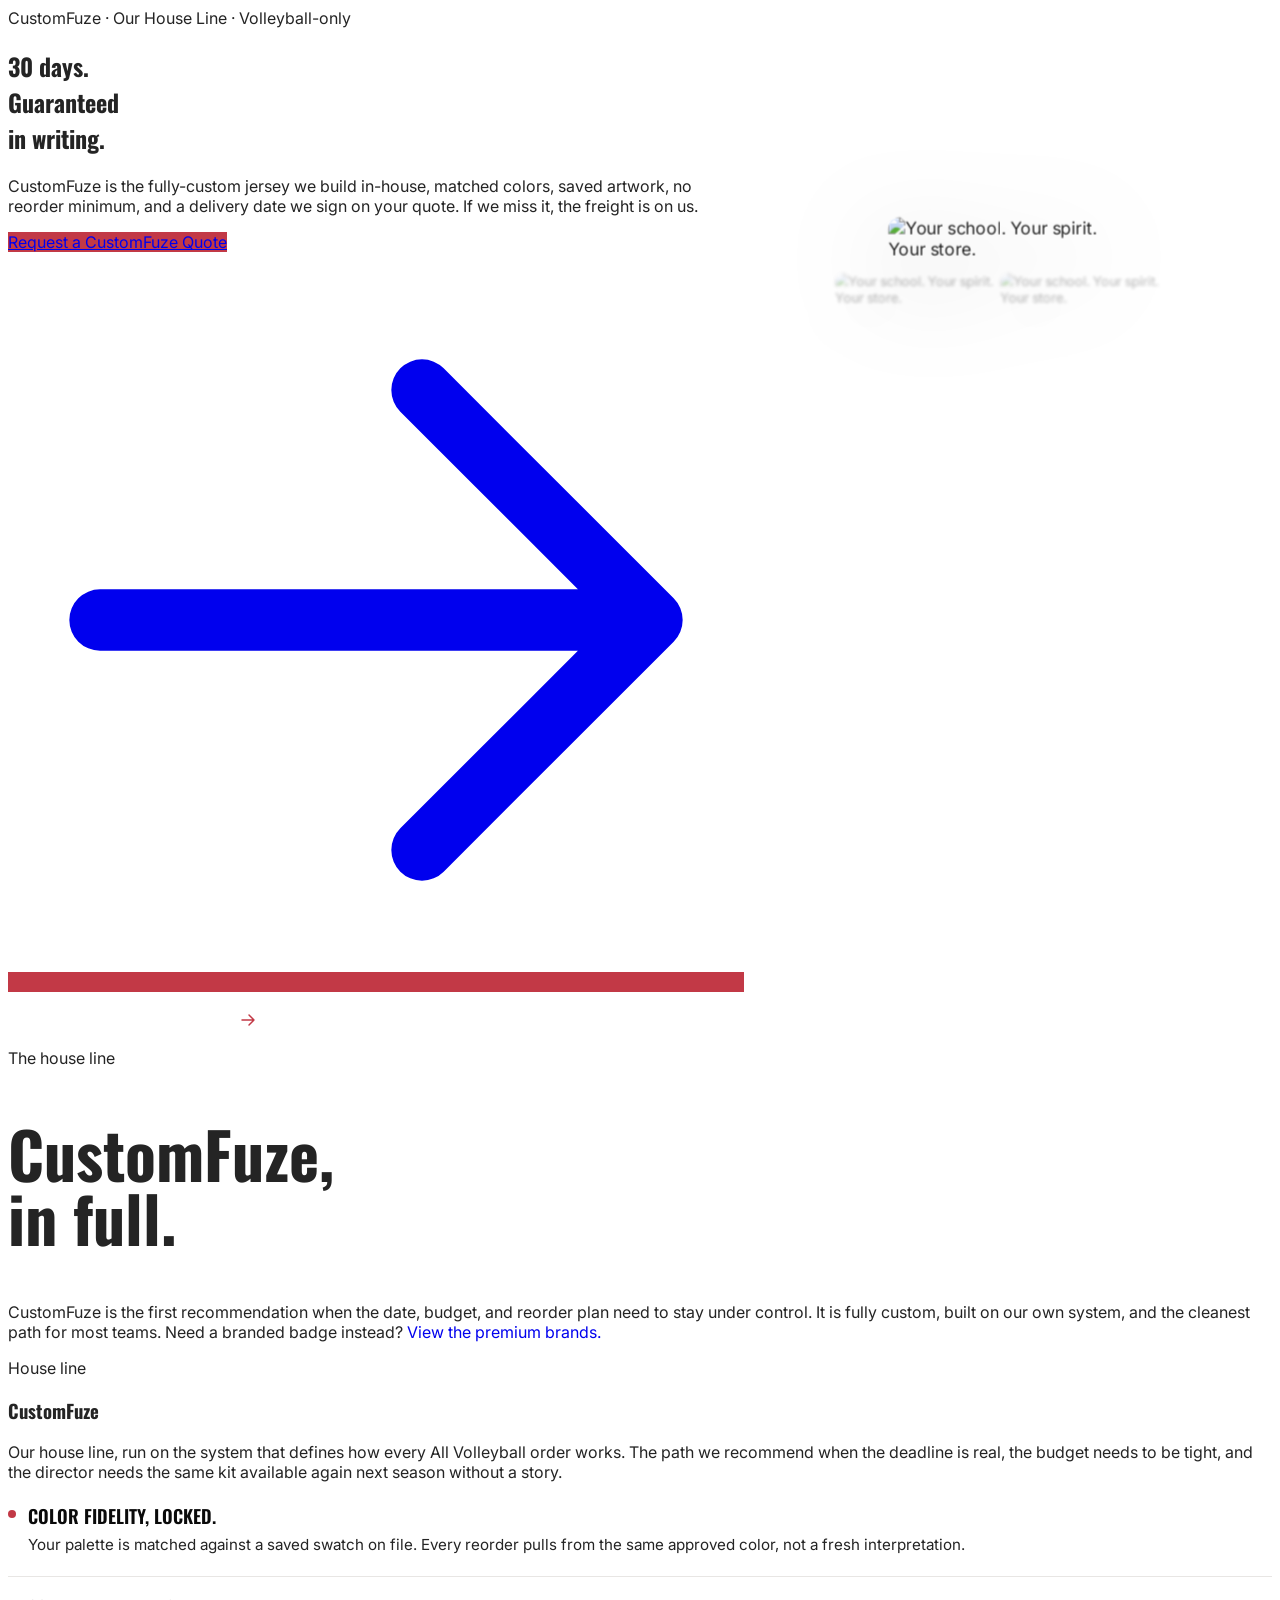
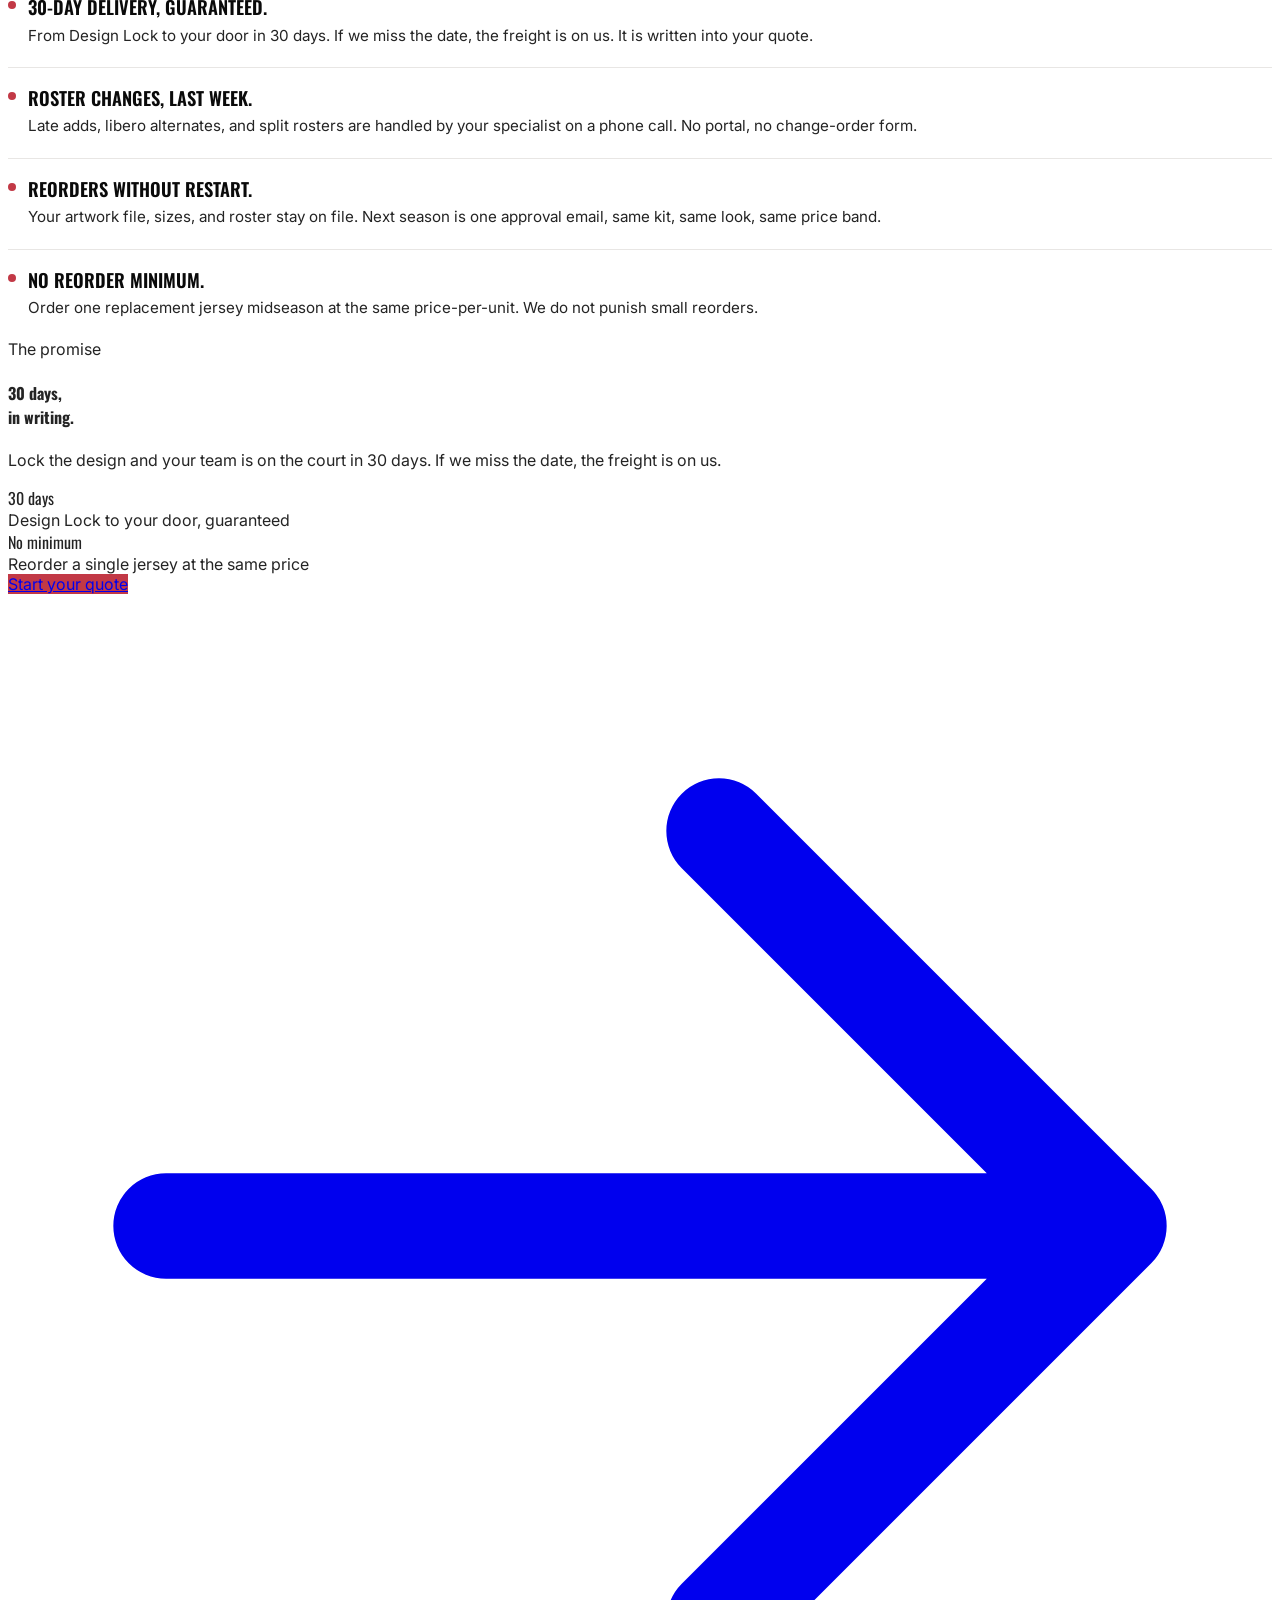
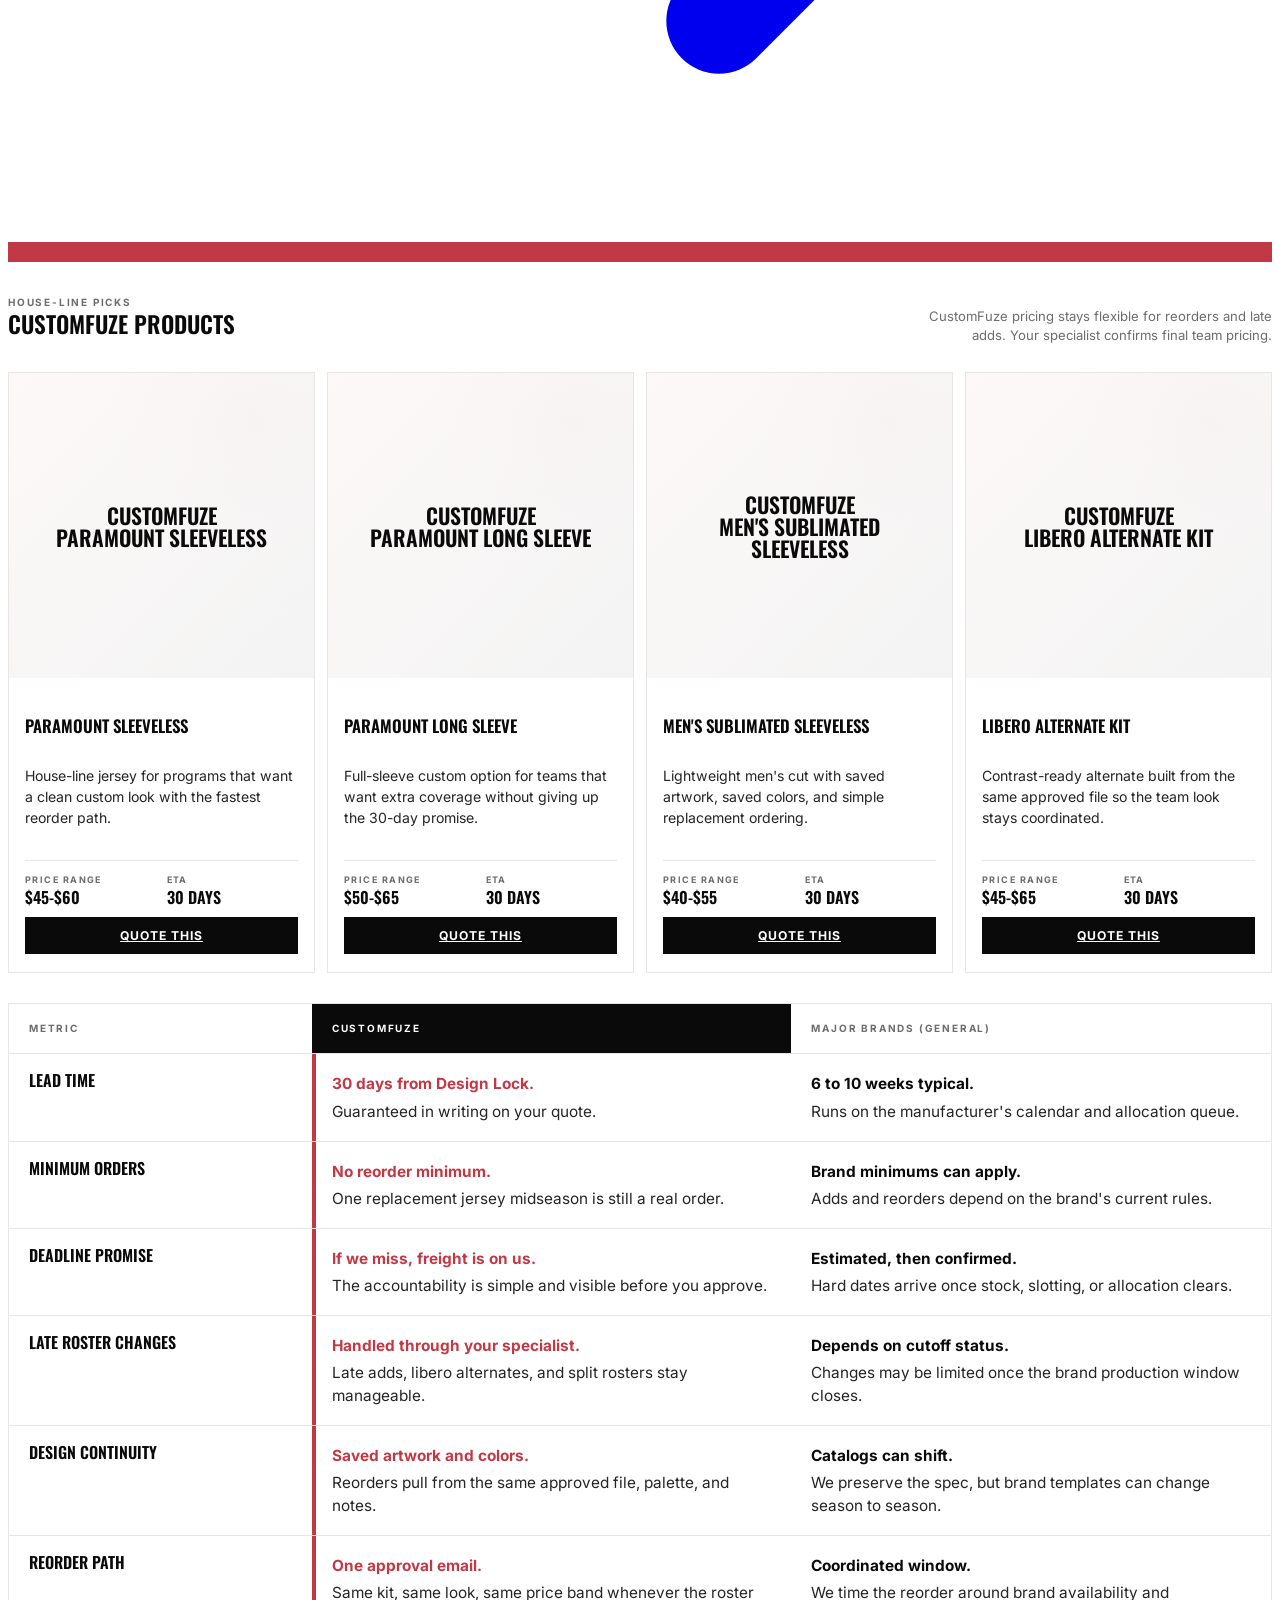
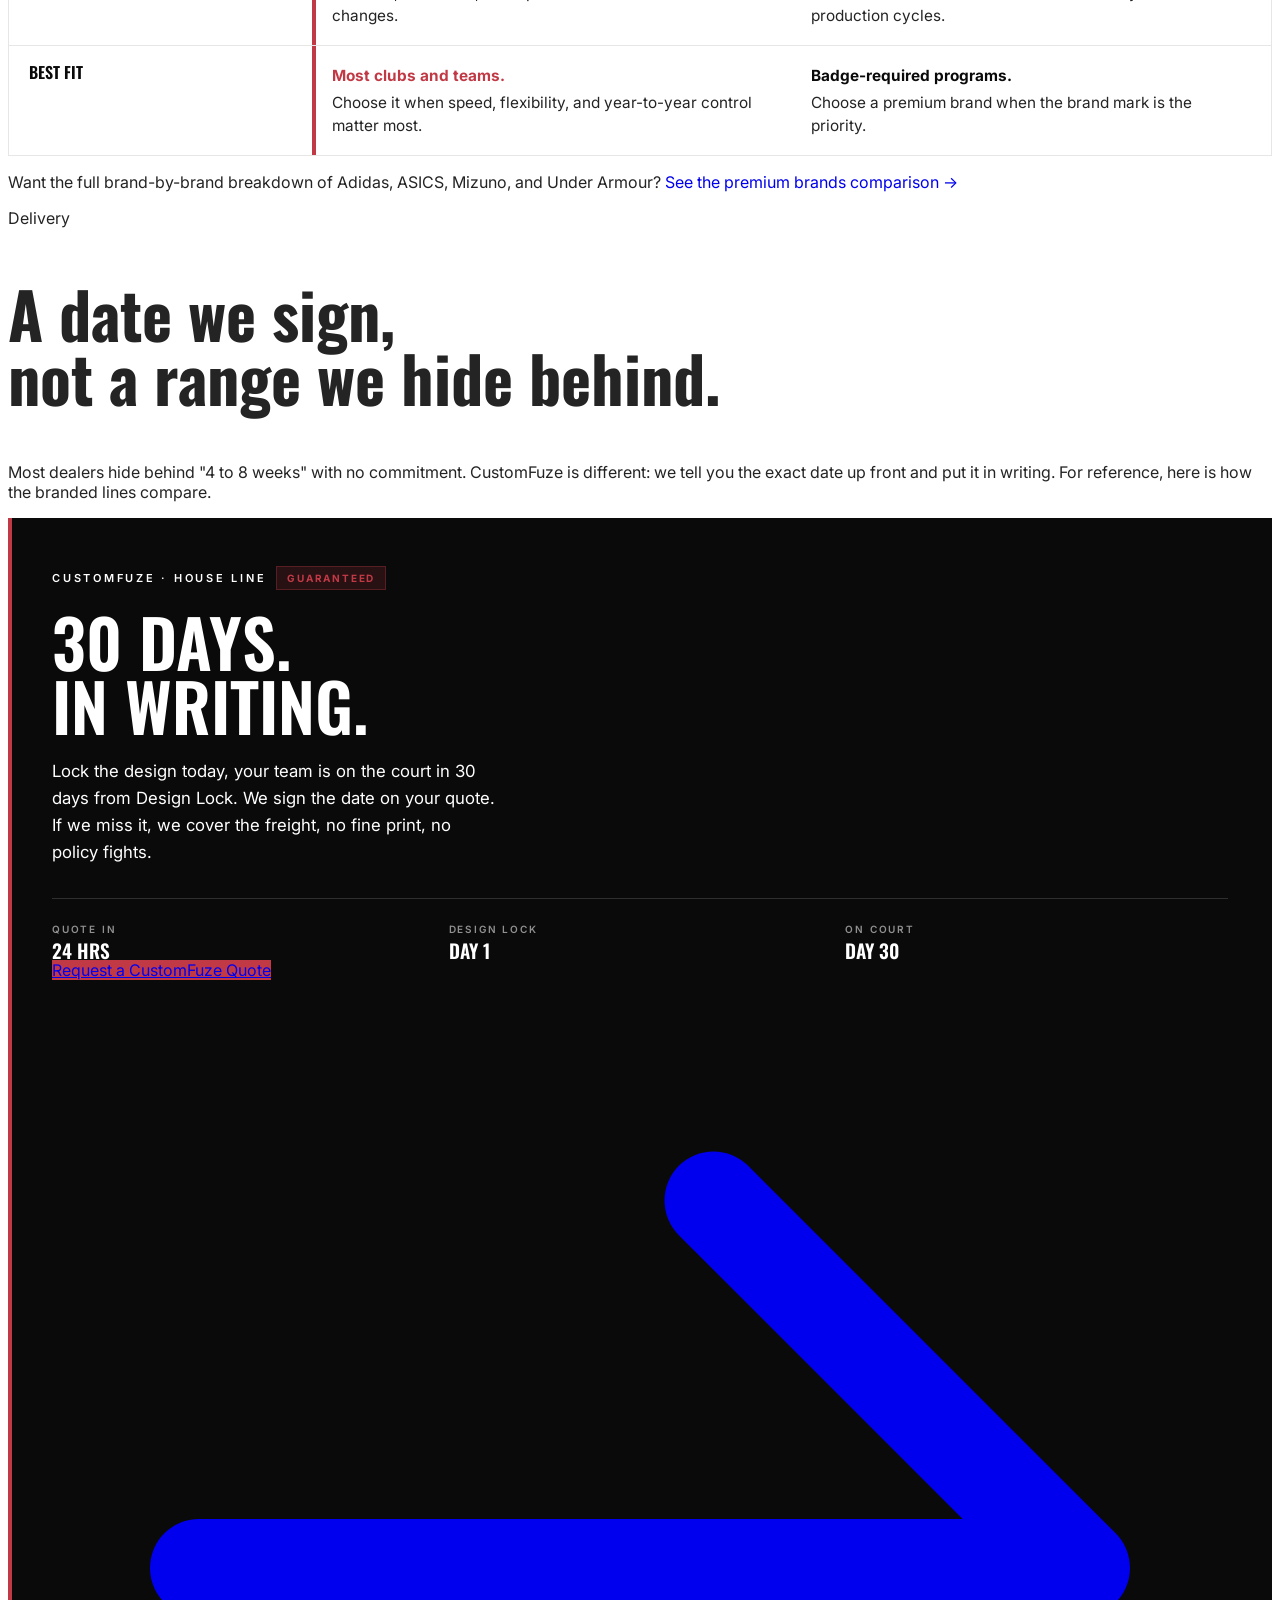
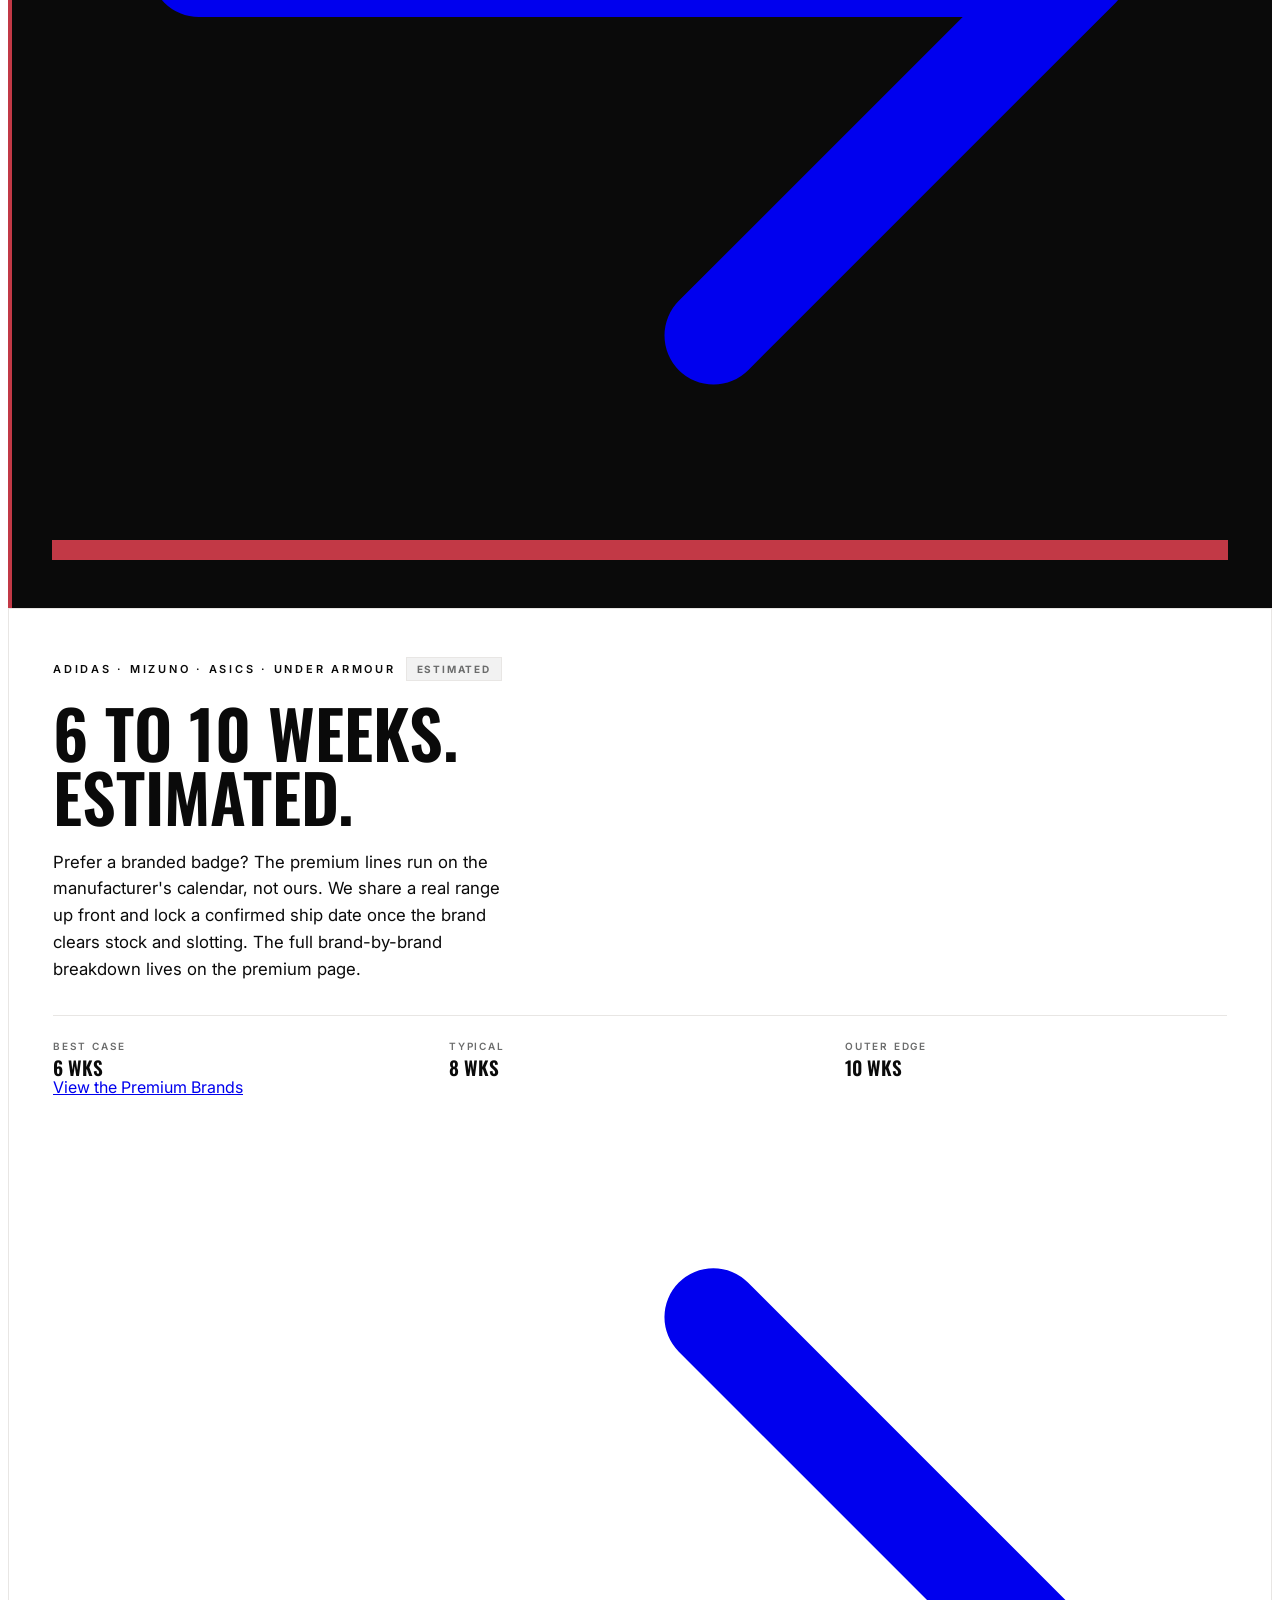
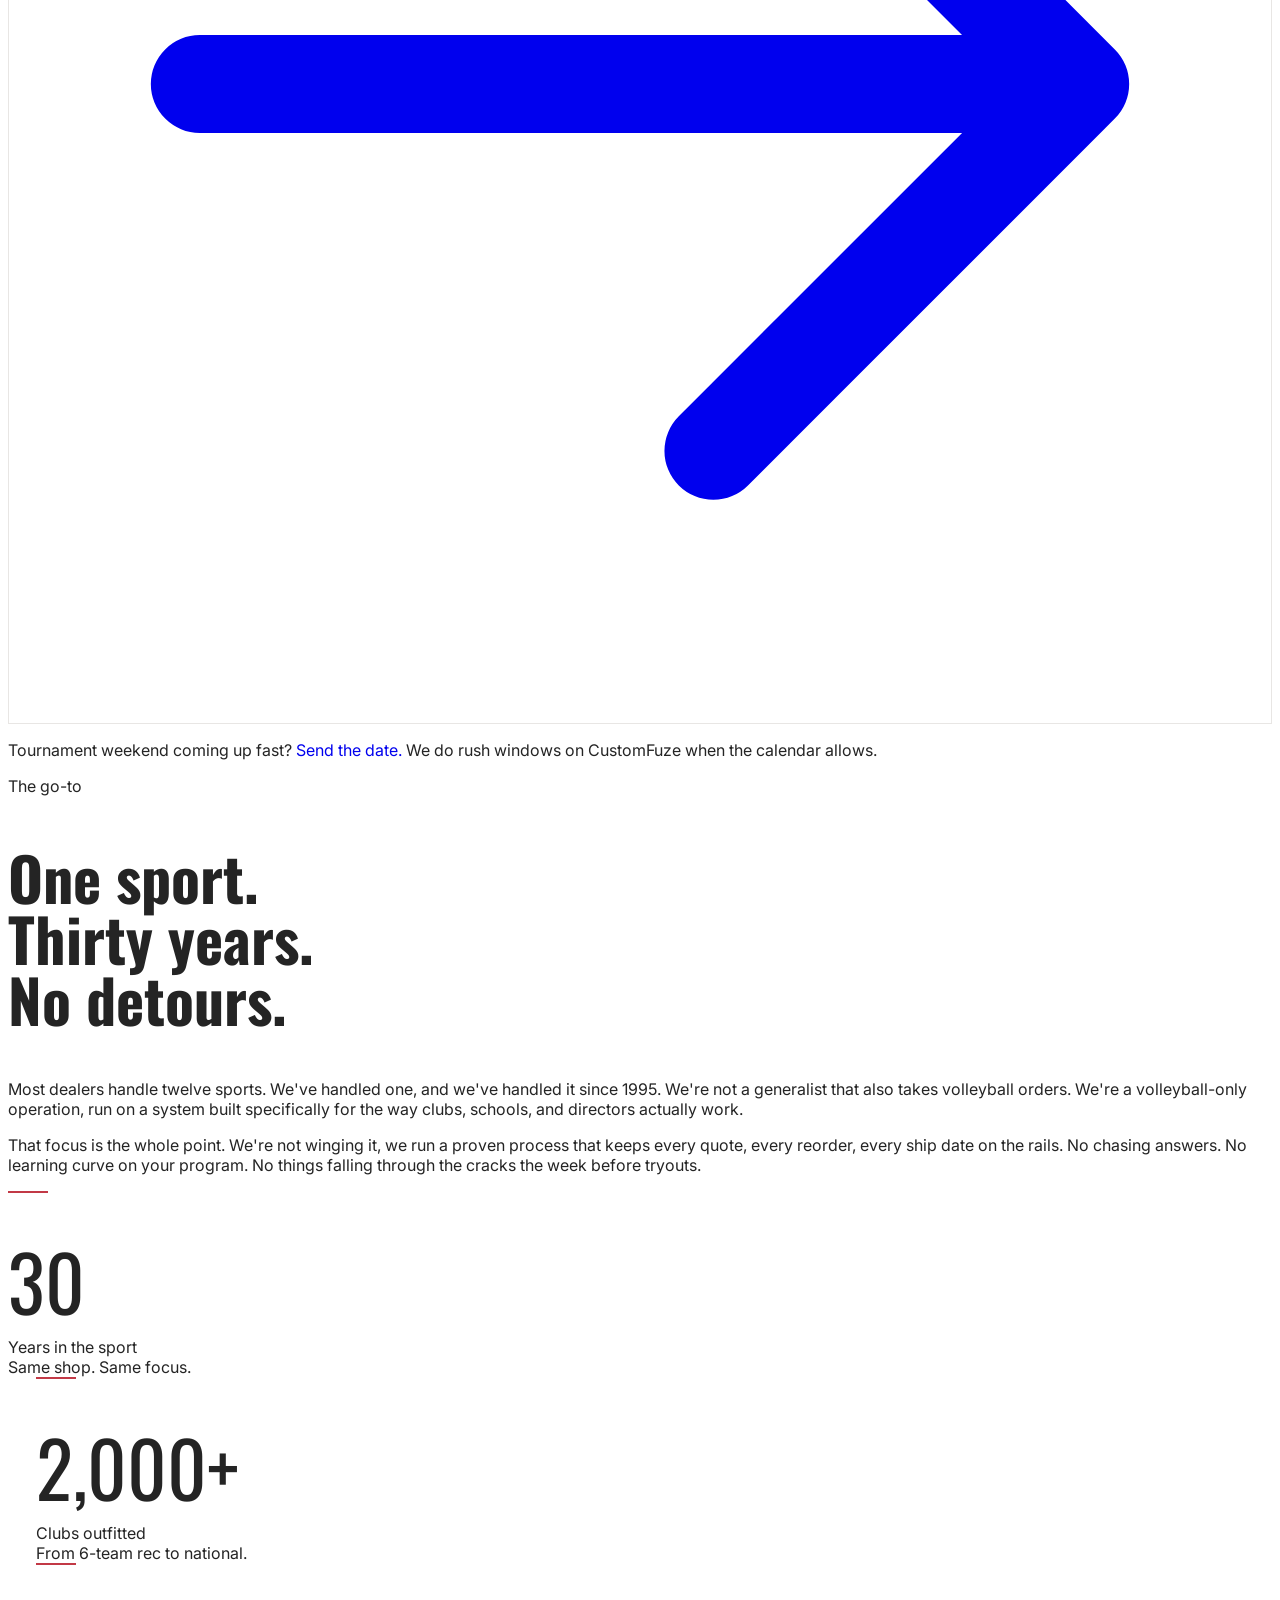
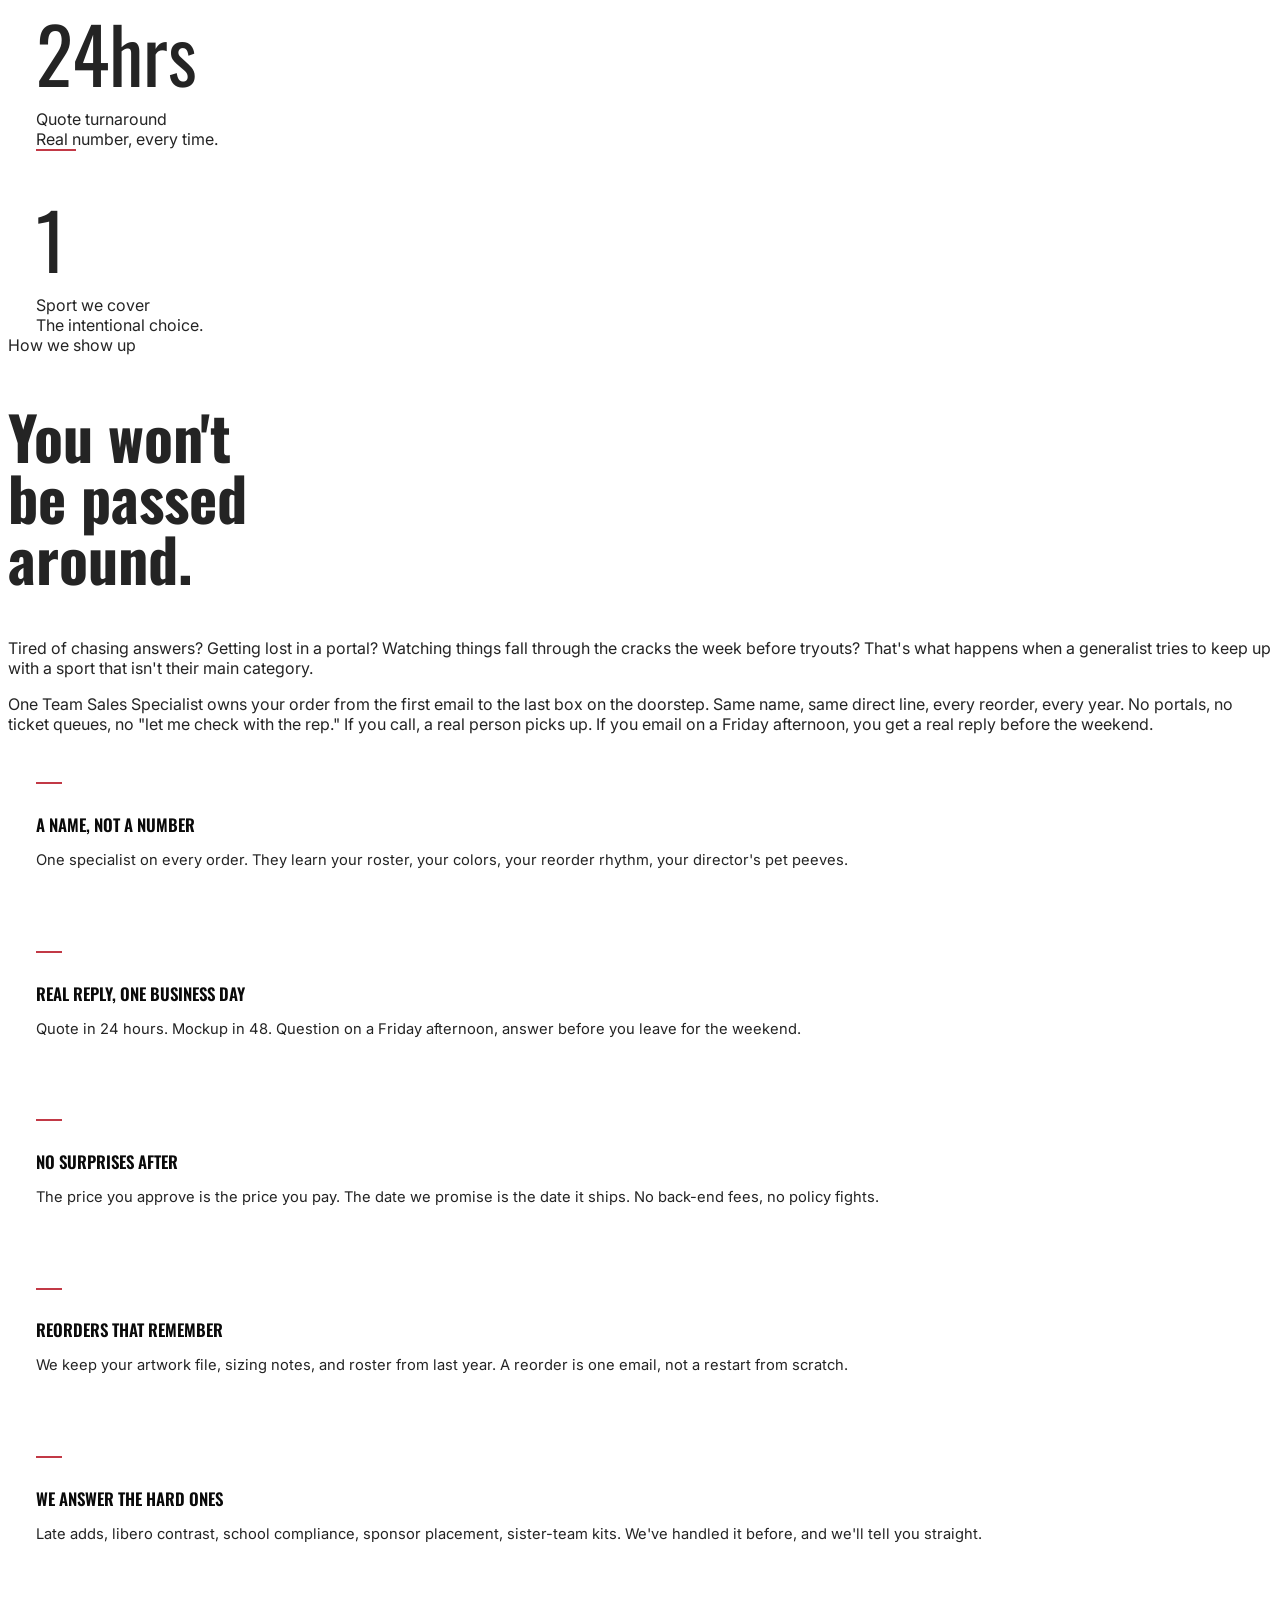
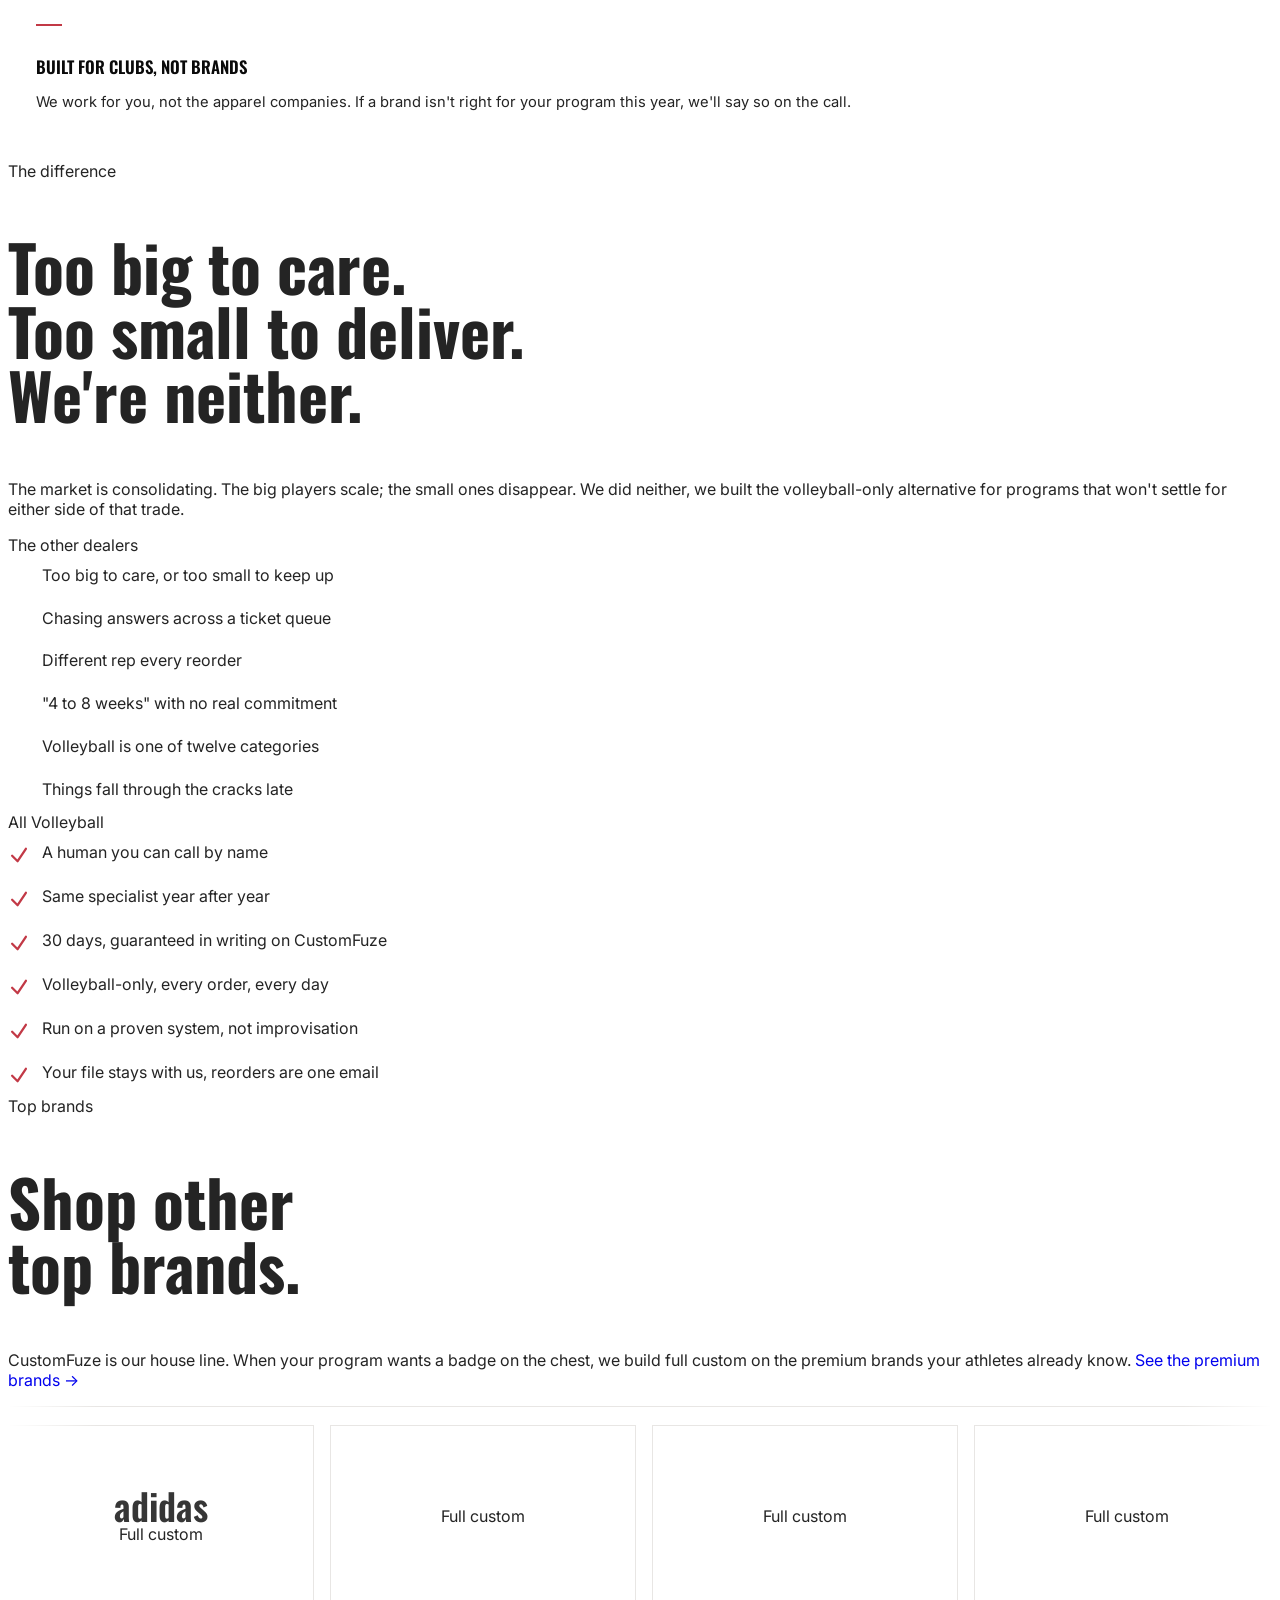
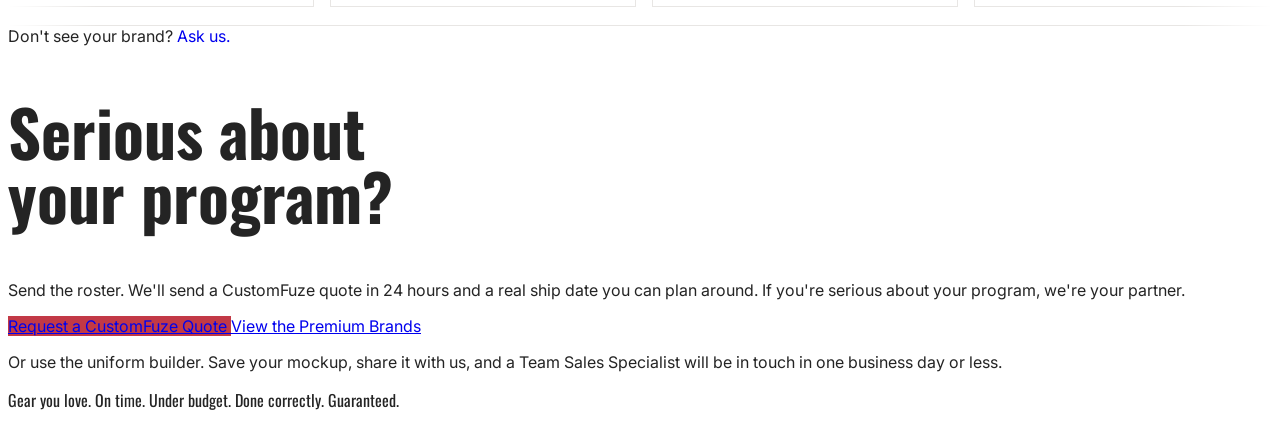
==== commit e1225737: "CustomFuze hero: use the 3 team-store images in the carousel Replace the 5 SVG jersey placeholders w" ====
--- a/index.html
+++ b/index.html
@@ -97,94 +97,17 @@
       </div>
     </div>
 
-    <!-- CustomFuze colorway carousel -->
-    <div class="hero-jersey-slider" id="hero-jersey-slider" role="img" aria-label="CustomFuze colorway preview carousel" tabindex="0">
+    <!-- CustomFuze team store carousel -->
+    <div class="hero-jersey-slider" id="hero-jersey-slider" role="img" aria-label="CustomFuze team store preview carousel" tabindex="0">
       <div class="hero-jersey-stage">
-        <figure class="hero-jersey-slide" data-slot="-2">
-          <svg class="hero-jersey-placeholder" viewBox="0 0 320 430" aria-hidden="true" focusable="false">
-            <defs>
-              <linearGradient id="cfz-midnight" x1="58" y1="40" x2="270" y2="382" gradientUnits="userSpaceOnUse">
-                <stop offset="0" stop-color="#2b2f3a"/><stop offset=".6" stop-color="#12151d"/><stop offset="1" stop-color="#05070c"/>
-              </linearGradient>
-            </defs>
-            <path d="M90 34 128 18c18 20 46 20 64 0l38 16 36 70-34 28v242H88V132l-34-28 36-70Z" fill="url(#cfz-midnight)"/>
-            <path d="M128 18c18 20 46 20 64 0l-14 54h-36L128 18Z" fill="#c23946" opacity=".85"/>
-            <path d="M93 96h134M104 134h112M104 320h112" stroke="#fff" stroke-width="5" opacity=".18"/>
-            <text x="160" y="238" text-anchor="middle" font-family="Oswald, Arial, sans-serif" font-size="90" font-weight="700" fill="#fff">04</text>
-          </svg>
-          <figcaption class="hero-jersey-caption">
-            <span class="hero-jersey-title">CustomFuze</span>
-            <span class="hero-jersey-desc">Midnight · 30 Days</span>
-          </figcaption>
-        </figure>
         <figure class="hero-jersey-slide" data-slot="-1">
-          <svg class="hero-jersey-placeholder" viewBox="0 0 320 430" aria-hidden="true" focusable="false">
-            <defs>
-              <linearGradient id="cfz-royal" x1="58" y1="40" x2="270" y2="382" gradientUnits="userSpaceOnUse">
-                <stop offset="0" stop-color="#3b6fd4"/><stop offset=".58" stop-color="#1c3f92"/><stop offset="1" stop-color="#0a1c46"/>
-              </linearGradient>
-            </defs>
-            <path d="M90 34 128 18c18 20 46 20 64 0l38 16 36 70-34 28v242H88V132l-34-28 36-70Z" fill="url(#cfz-royal)"/>
-            <path d="M128 18c18 20 46 20 64 0l-14 54h-36L128 18Z" fill="#fff" opacity=".82"/>
-            <path d="M93 96h134M104 134h112M104 320h112" stroke="#fff" stroke-width="5" opacity=".2"/>
-            <text x="160" y="238" text-anchor="middle" font-family="Oswald, Arial, sans-serif" font-size="90" font-weight="700" fill="#fff">07</text>
-          </svg>
-          <figcaption class="hero-jersey-caption">
-            <span class="hero-jersey-title">CustomFuze</span>
-            <span class="hero-jersey-desc">Royal · 30 Days</span>
-          </figcaption>
+          <img class="hero-jersey-photo" src="https://cdn.shopify.com/s/files/1/0834/3745/3598/files/Your_School._Your_Spirit._Your_Store._2.png?v=1783448906" alt="Your school. Your spirit. Your store." loading="eager" decoding="async">
         </figure>
         <figure class="hero-jersey-slide" data-slot="0">
-          <svg class="hero-jersey-placeholder" viewBox="0 0 320 430" aria-hidden="true" focusable="false">
-            <defs>
-              <linearGradient id="cfz-crimson" x1="58" y1="40" x2="270" y2="382" gradientUnits="userSpaceOnUse">
-                <stop offset="0" stop-color="#9d2431"/><stop offset=".58" stop-color="#c23946"/><stop offset="1" stop-color="#2b070b"/>
-              </linearGradient>
-            </defs>
-            <path d="M90 34 128 18c18 20 46 20 64 0l38 16 36 70-34 28v242H88V132l-34-28 36-70Z" fill="url(#cfz-crimson)"/>
-            <path d="M128 18c18 20 46 20 64 0l-14 54h-36L128 18Z" fill="#111" opacity=".72"/>
-            <path d="M93 96h134M104 134h112M104 320h112" stroke="#fff" stroke-width="5" opacity=".22"/>
-            <path d="M78 82c28 30 61 45 99 45 29 0 53-8 72-25" stroke="#fff" stroke-width="6" opacity=".18" fill="none"/>
-            <text x="160" y="238" text-anchor="middle" font-family="Oswald, Arial, sans-serif" font-size="90" font-weight="700" fill="#fff">30</text>
-          </svg>
-          <figcaption class="hero-jersey-caption">
-            <span class="hero-jersey-title">CustomFuze</span>
-            <span class="hero-jersey-desc">Crimson · 30 Days Guaranteed</span>
-          </figcaption>
+          <img class="hero-jersey-photo" src="https://cdn.shopify.com/s/files/1/0834/3745/3598/files/Your_School._Your_Spirit._Your_Store..png?v=1783448886" alt="Your school. Your spirit. Your store." loading="eager" decoding="async">
         </figure>
         <figure class="hero-jersey-slide" data-slot="1">
-          <svg class="hero-jersey-placeholder" viewBox="0 0 320 430" aria-hidden="true" focusable="false">
-            <defs>
-              <linearGradient id="cfz-forest" x1="58" y1="40" x2="264" y2="390" gradientUnits="userSpaceOnUse">
-                <stop offset="0" stop-color="#2f8f6b"/><stop offset="1" stop-color="#0f3a2b"/>
-              </linearGradient>
-            </defs>
-            <path d="M90 34 128 18c18 20 46 20 64 0l38 16 36 70-34 28v242H88V132l-34-28 36-70Z" fill="url(#cfz-forest)"/>
-            <path d="M128 18c18 20 46 20 64 0l-14 54h-36L128 18Z" fill="#0b1f16" opacity=".72"/>
-            <path d="M93 96h134M104 134h112M104 320h112" stroke="#fff" stroke-width="5" opacity=".2"/>
-            <text x="160" y="238" text-anchor="middle" font-family="Oswald, Arial, sans-serif" font-size="90" font-weight="700" fill="#fff">12</text>
-          </svg>
-          <figcaption class="hero-jersey-caption">
-            <span class="hero-jersey-title">CustomFuze</span>
-            <span class="hero-jersey-desc">Forest · 30 Days</span>
-          </figcaption>
-        </figure>
-        <figure class="hero-jersey-slide" data-slot="2">
-          <svg class="hero-jersey-placeholder" viewBox="0 0 320 430" aria-hidden="true" focusable="false">
-            <defs>
-              <linearGradient id="cfz-gold" x1="58" y1="40" x2="264" y2="390" gradientUnits="userSpaceOnUse">
-                <stop offset="0" stop-color="#e7b24a"/><stop offset=".55" stop-color="#c8862a"/><stop offset="1" stop-color="#5a3410"/>
-              </linearGradient>
-            </defs>
-            <path d="M90 34 128 18c18 20 46 20 64 0l38 16 36 70-34 28v242H88V132l-34-28 36-70Z" fill="url(#cfz-gold)"/>
-            <path d="M128 18c18 20 46 20 64 0l-14 54h-36L128 18Z" fill="#1b1206" opacity=".7"/>
-            <path d="M93 96h134M104 134h112M104 320h112" stroke="#fff" stroke-width="5" opacity=".2"/>
-            <text x="160" y="238" text-anchor="middle" font-family="Oswald, Arial, sans-serif" font-size="90" font-weight="700" fill="#1b1206">23</text>
-          </svg>
-          <figcaption class="hero-jersey-caption">
-            <span class="hero-jersey-title">CustomFuze</span>
-            <span class="hero-jersey-desc">Gold · 30 Days</span>
-          </figcaption>
+          <img class="hero-jersey-photo" src="https://cdn.shopify.com/s/files/1/0834/3745/3598/files/Your_School._Your_Spirit._Your_Store._1.png?v=1783448886" alt="Your school. Your spirit. Your store." loading="eager" decoding="async">
         </figure>
       </div>
     </div>
@@ -699,15 +622,15 @@
 function initHeroJerseySlider() {
   if (!heroJerseySlider) return;
   const slides = Array.from(heroJerseySlider.querySelectorAll('.hero-jersey-slide'));
-  if (slides.length < 5) return;
+  if (slides.length < 3) return;
   const reducedMotion = window.matchMedia('(prefers-reduced-motion: reduce)');
-  let slots = [-2, -1, 0, 1, 2];
+  let slots = [-1, 0, 1];
   let intervalId = null;
   const applySlots = () => { slides.forEach((slide, index) => { slide.dataset.slot = String(slots[index]); }); };
   const slideRightToLeft = () => {
-    const resetSlide = slides[slots.findIndex(slot => slot === -2)];
+    const resetSlide = slides[slots.findIndex(slot => slot === -1)];
     if (resetSlide) resetSlide.classList.add('is-resetting');
-    slots = slots.map(slot => (slot === -2 ? 2 : slot - 1));
+    slots = slots.map(slot => (slot === -1 ? 1 : slot - 1));
     applySlots();
     if (resetSlide) { window.requestAnimationFrame(() => { window.requestAnimationFrame(() => resetSlide.classList.remove('is-resetting')); }); }
   };
--- a/assets/styles.css
+++ b/assets/styles.css
@@ -1442,3 +1442,18 @@
     .brand-matrix table { min-width: 720px; }
     .brand-matrix th, .brand-matrix td { padding: 14px 14px; }
   }
+
+  /* ============ CUSTOMFUZE HERO PHOTO SLIDES (index.html) ============ */
+  @media (min-width: 1024px) {
+    .hero-jersey-photo {
+      display: block;
+      width: 100%;
+      height: 100%;
+      max-height: 100%;
+      flex: 1 1 auto;
+      min-height: 0;
+      object-fit: contain;
+      border-radius: 12px;
+      filter: drop-shadow(0 26px 44px rgba(0,0,0,0.5));
+    }
+  }
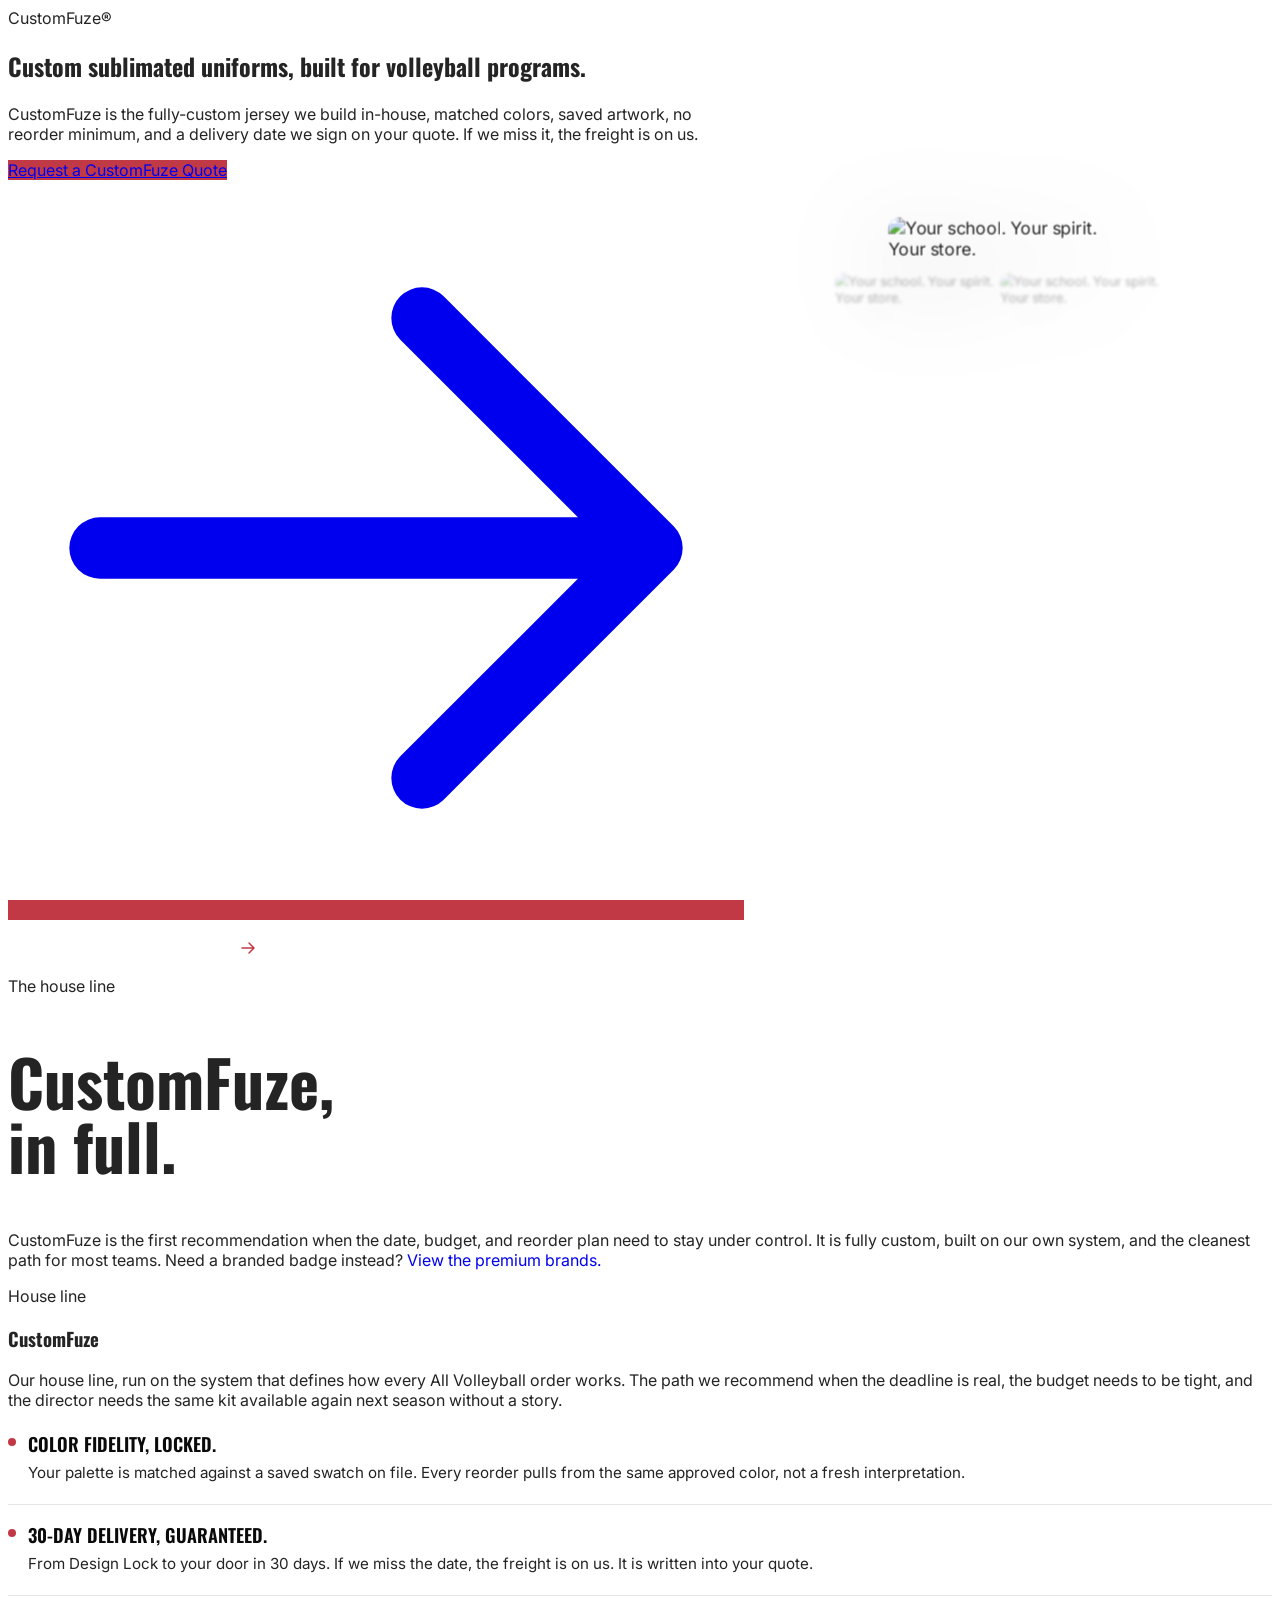
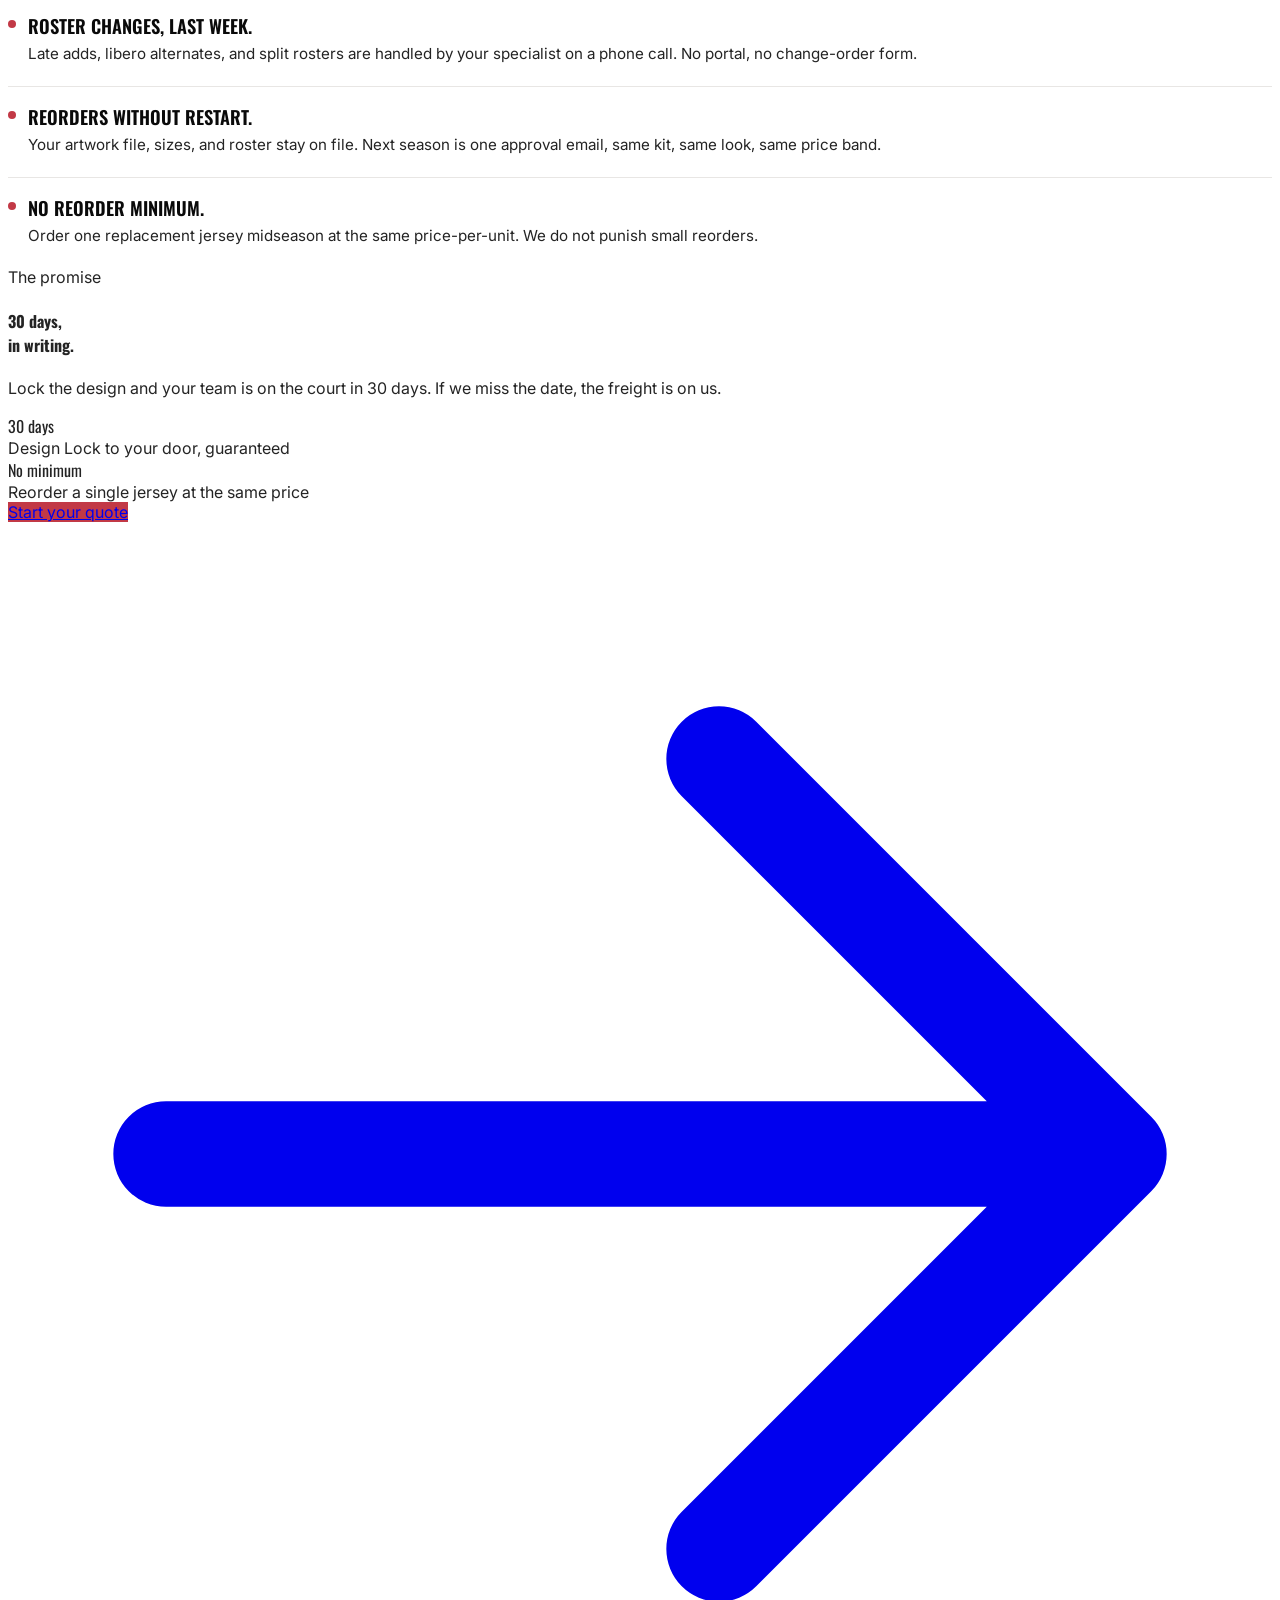
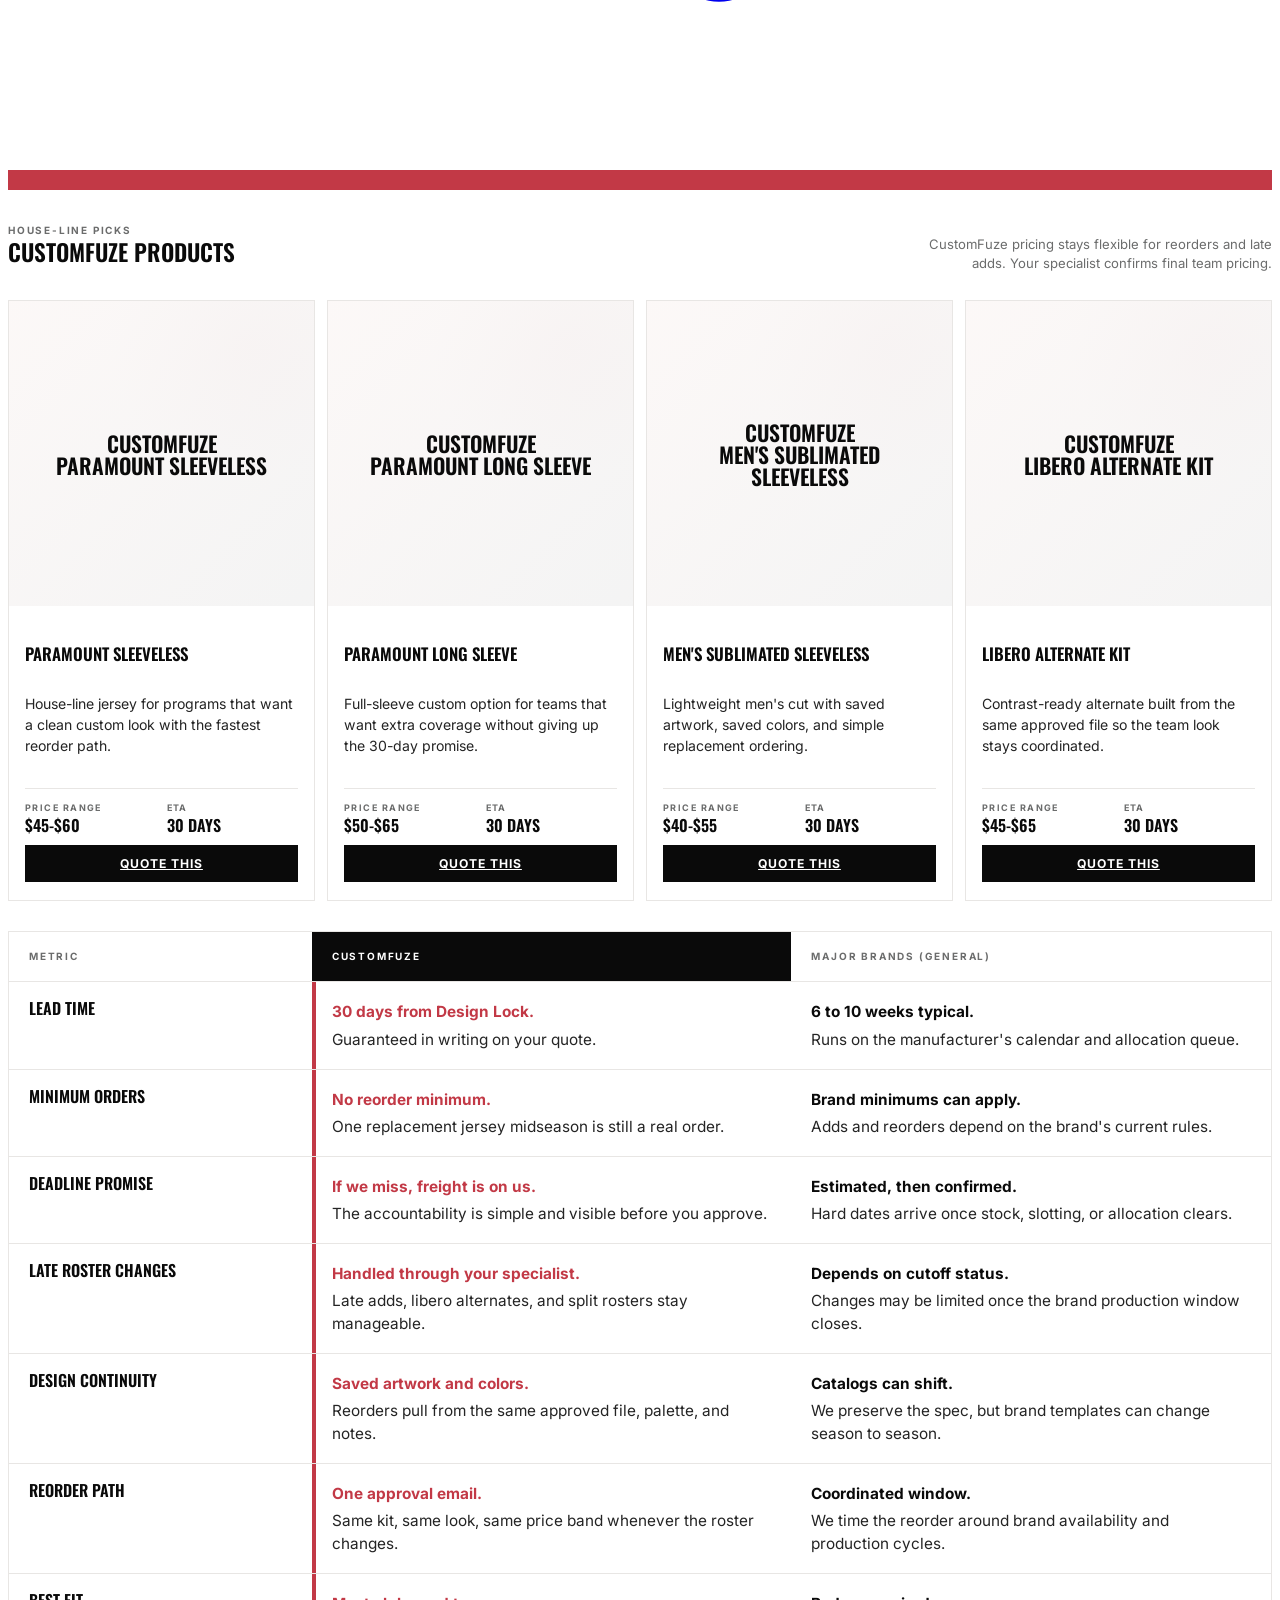
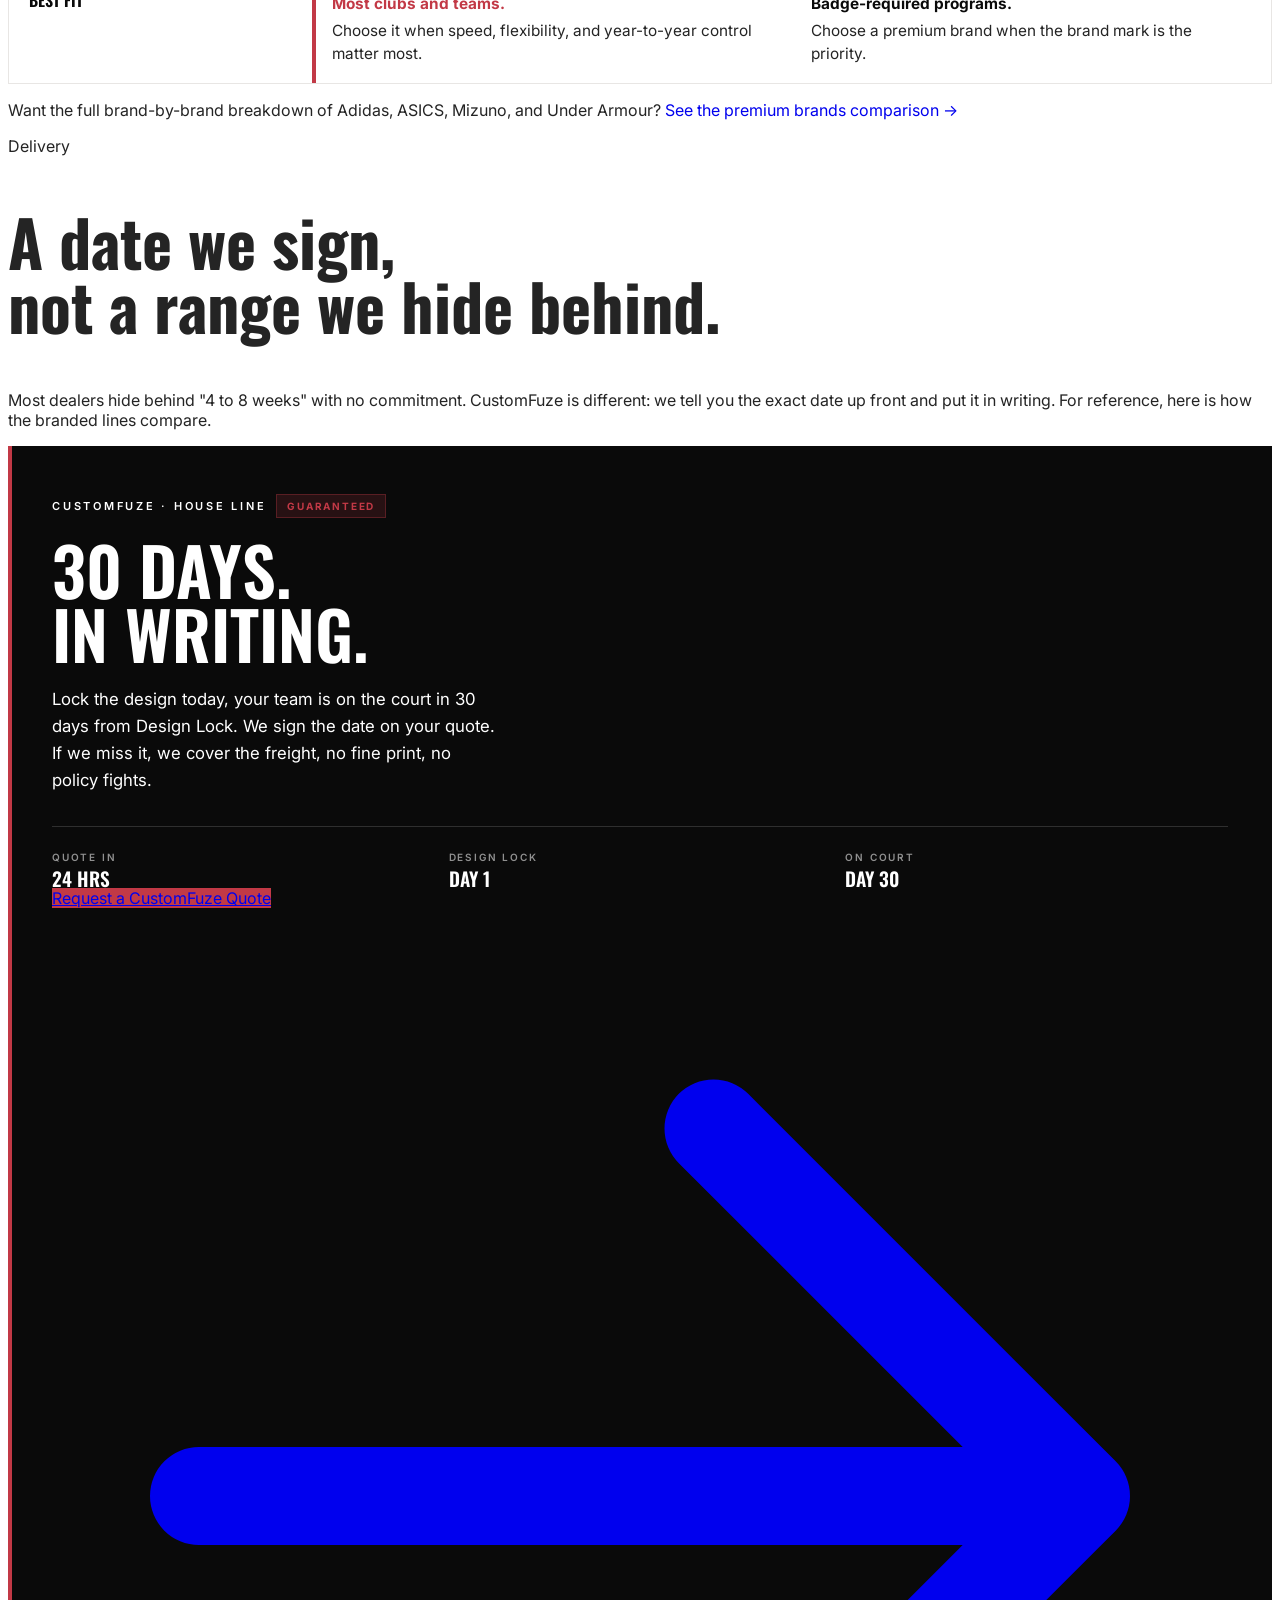
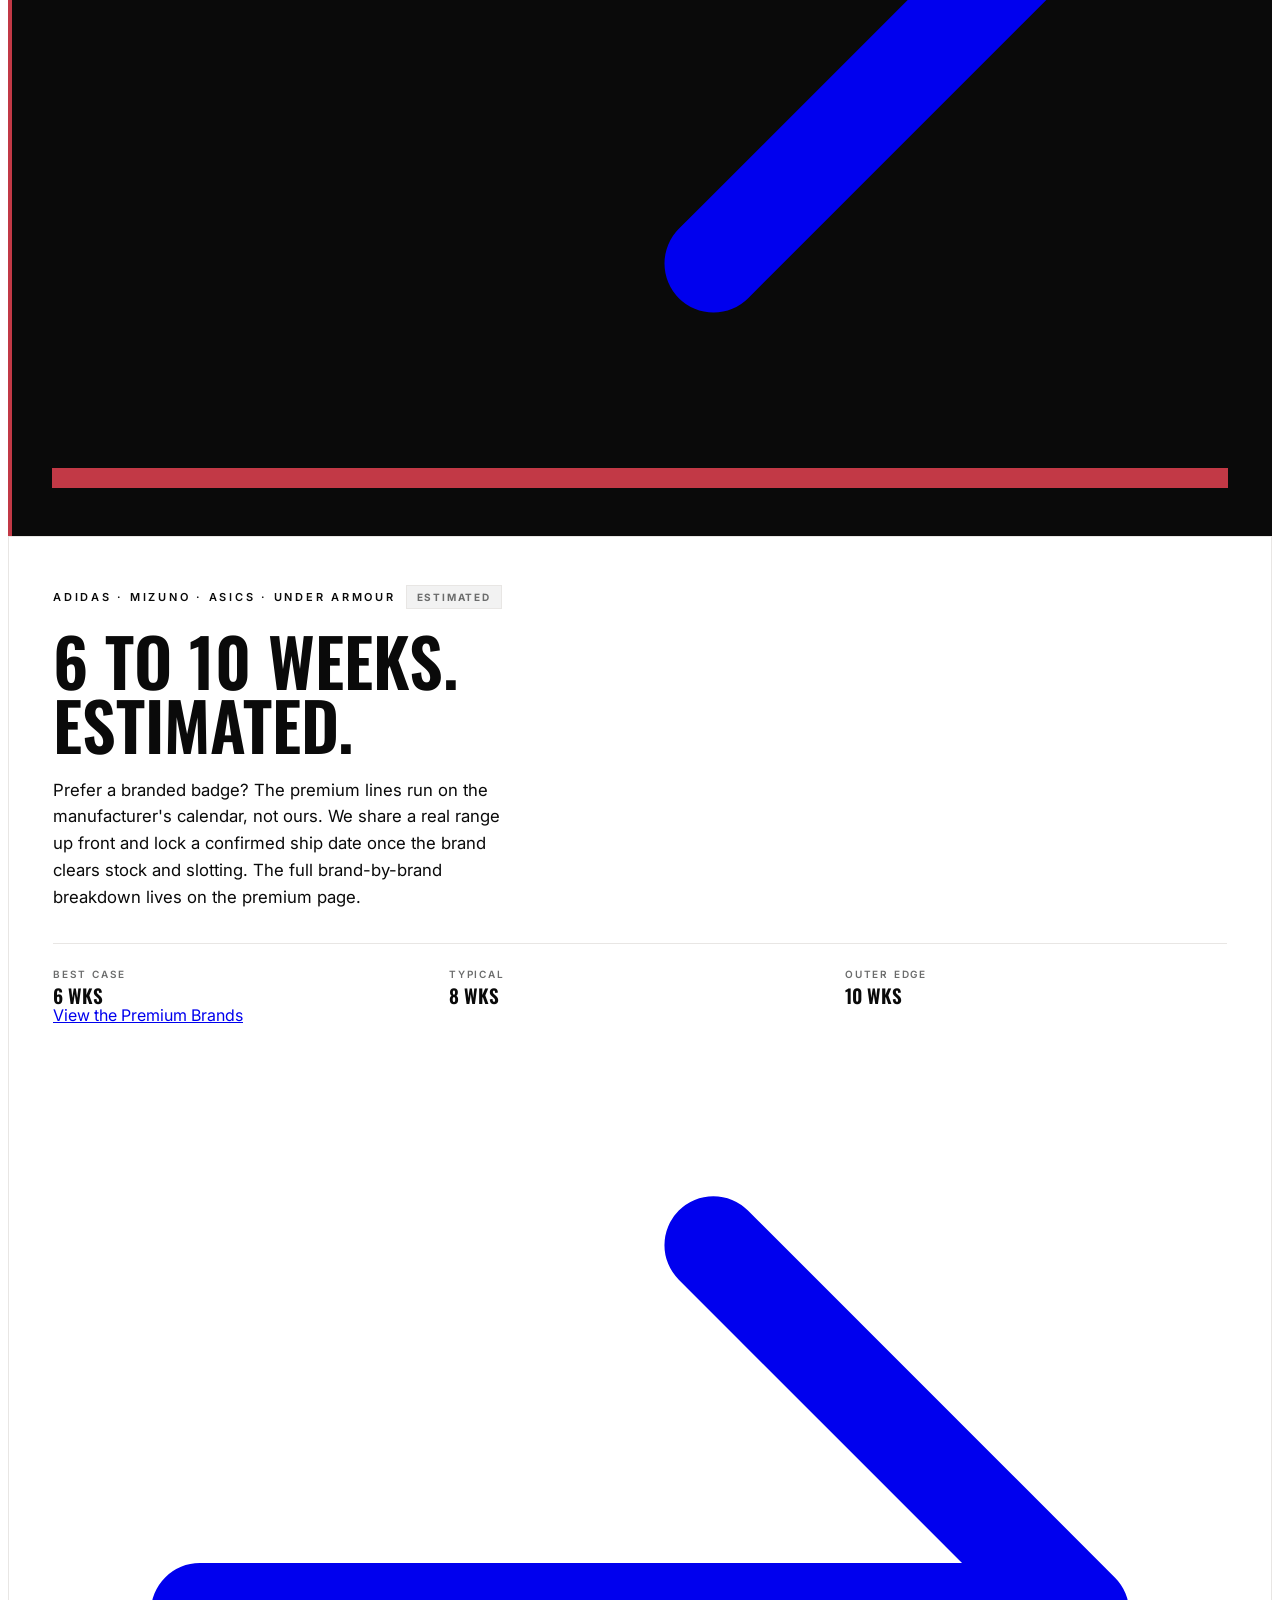
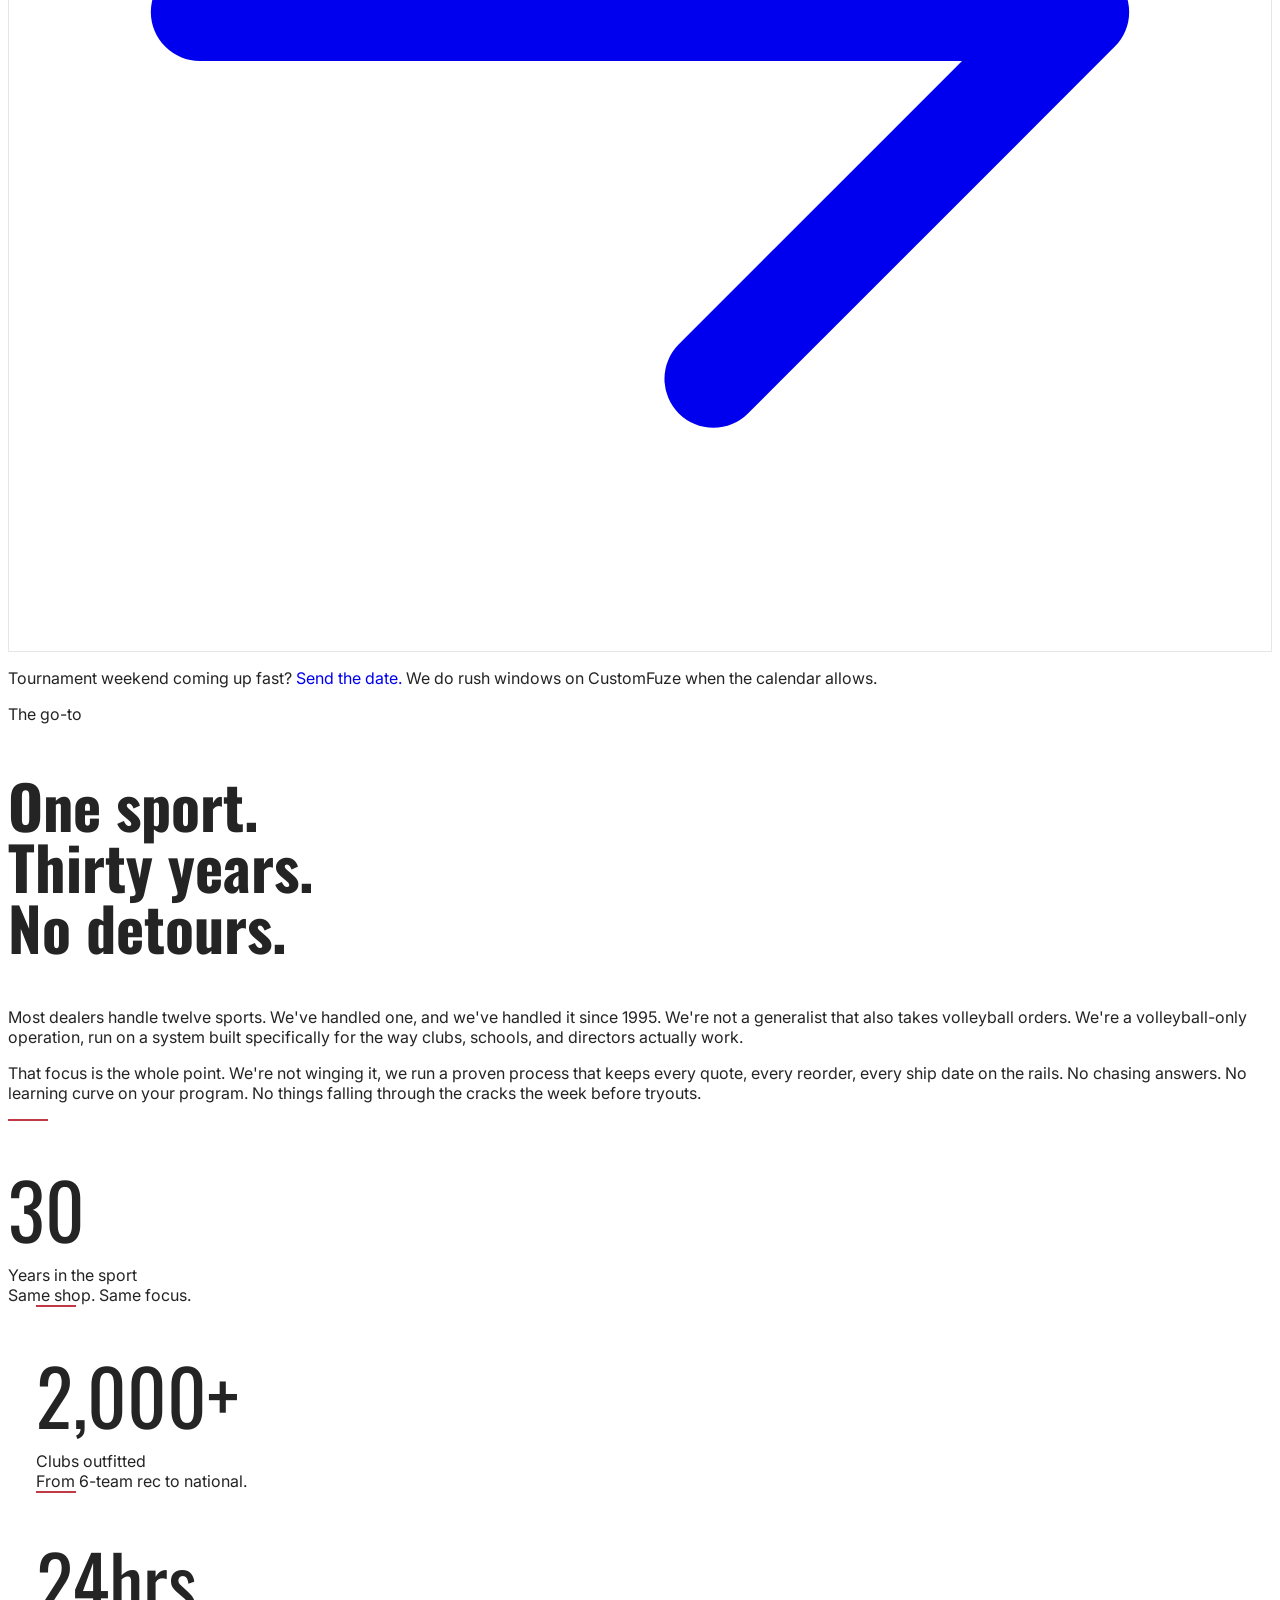
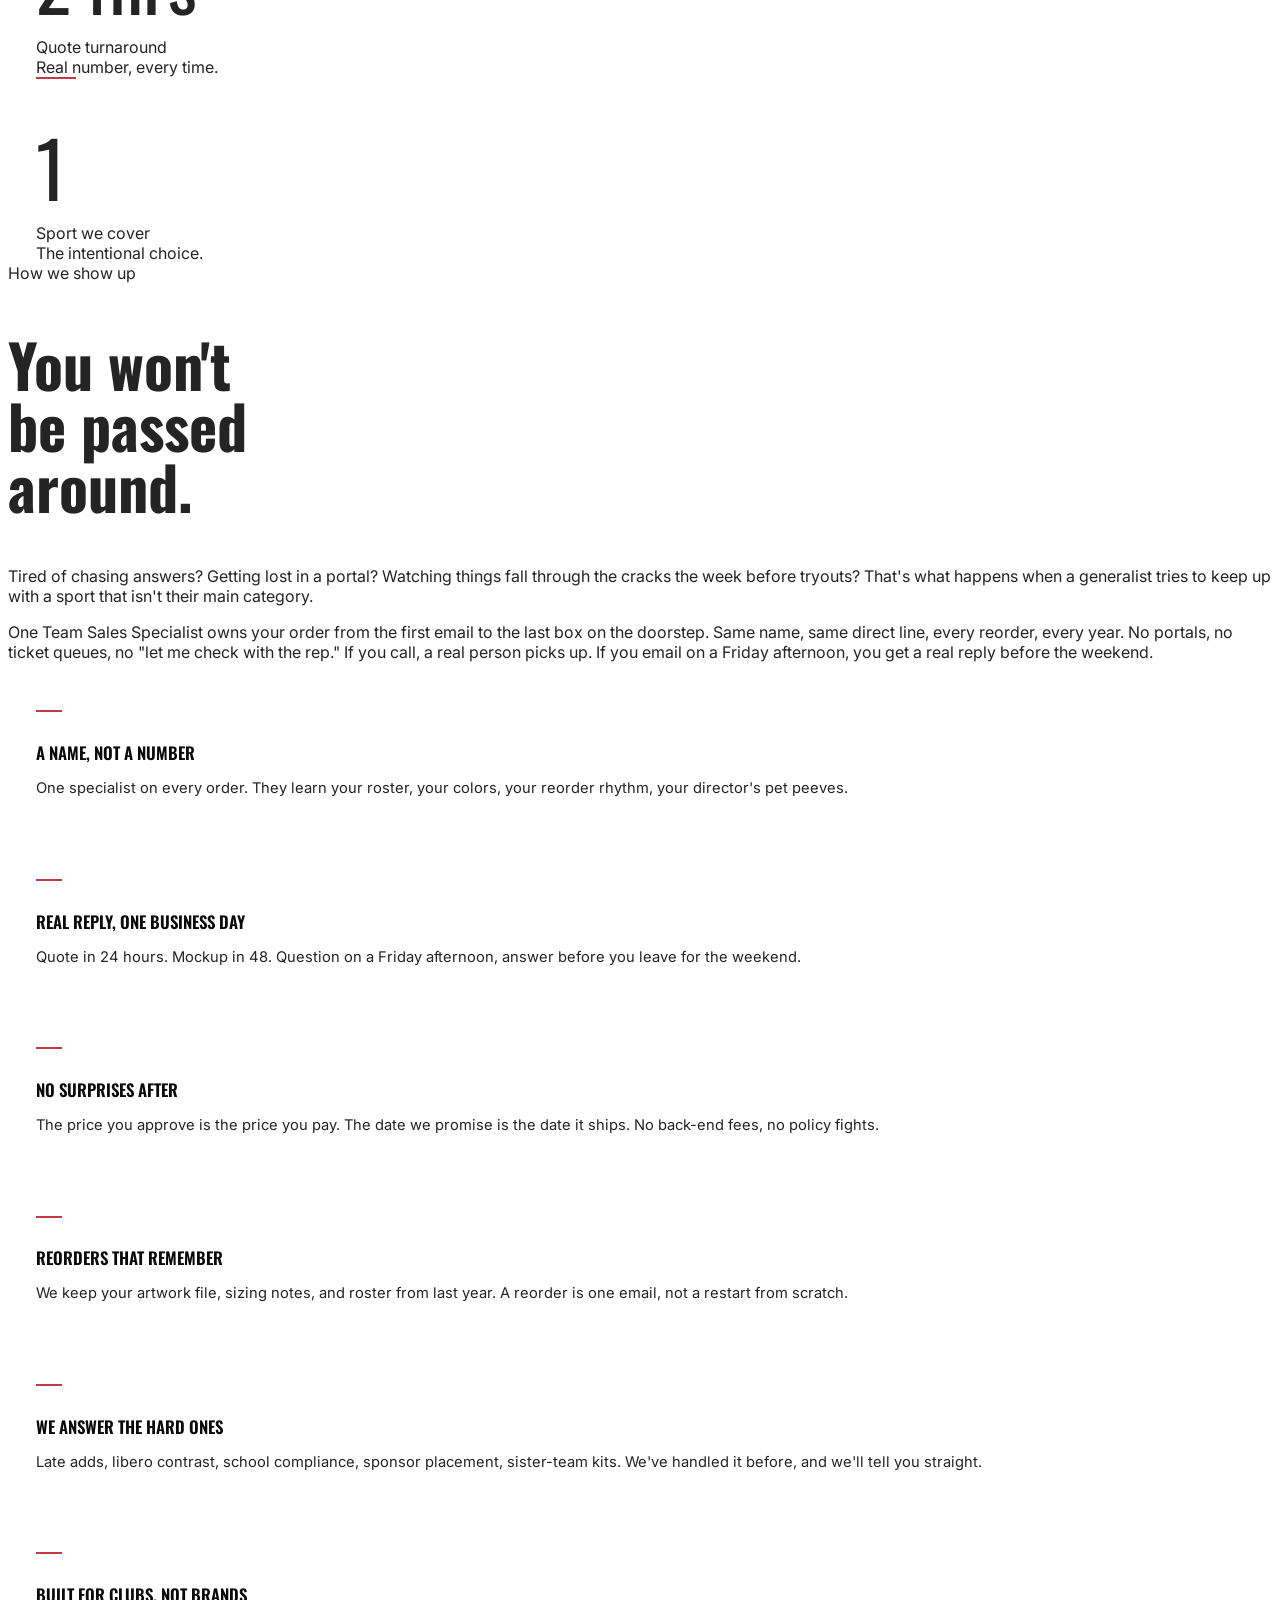
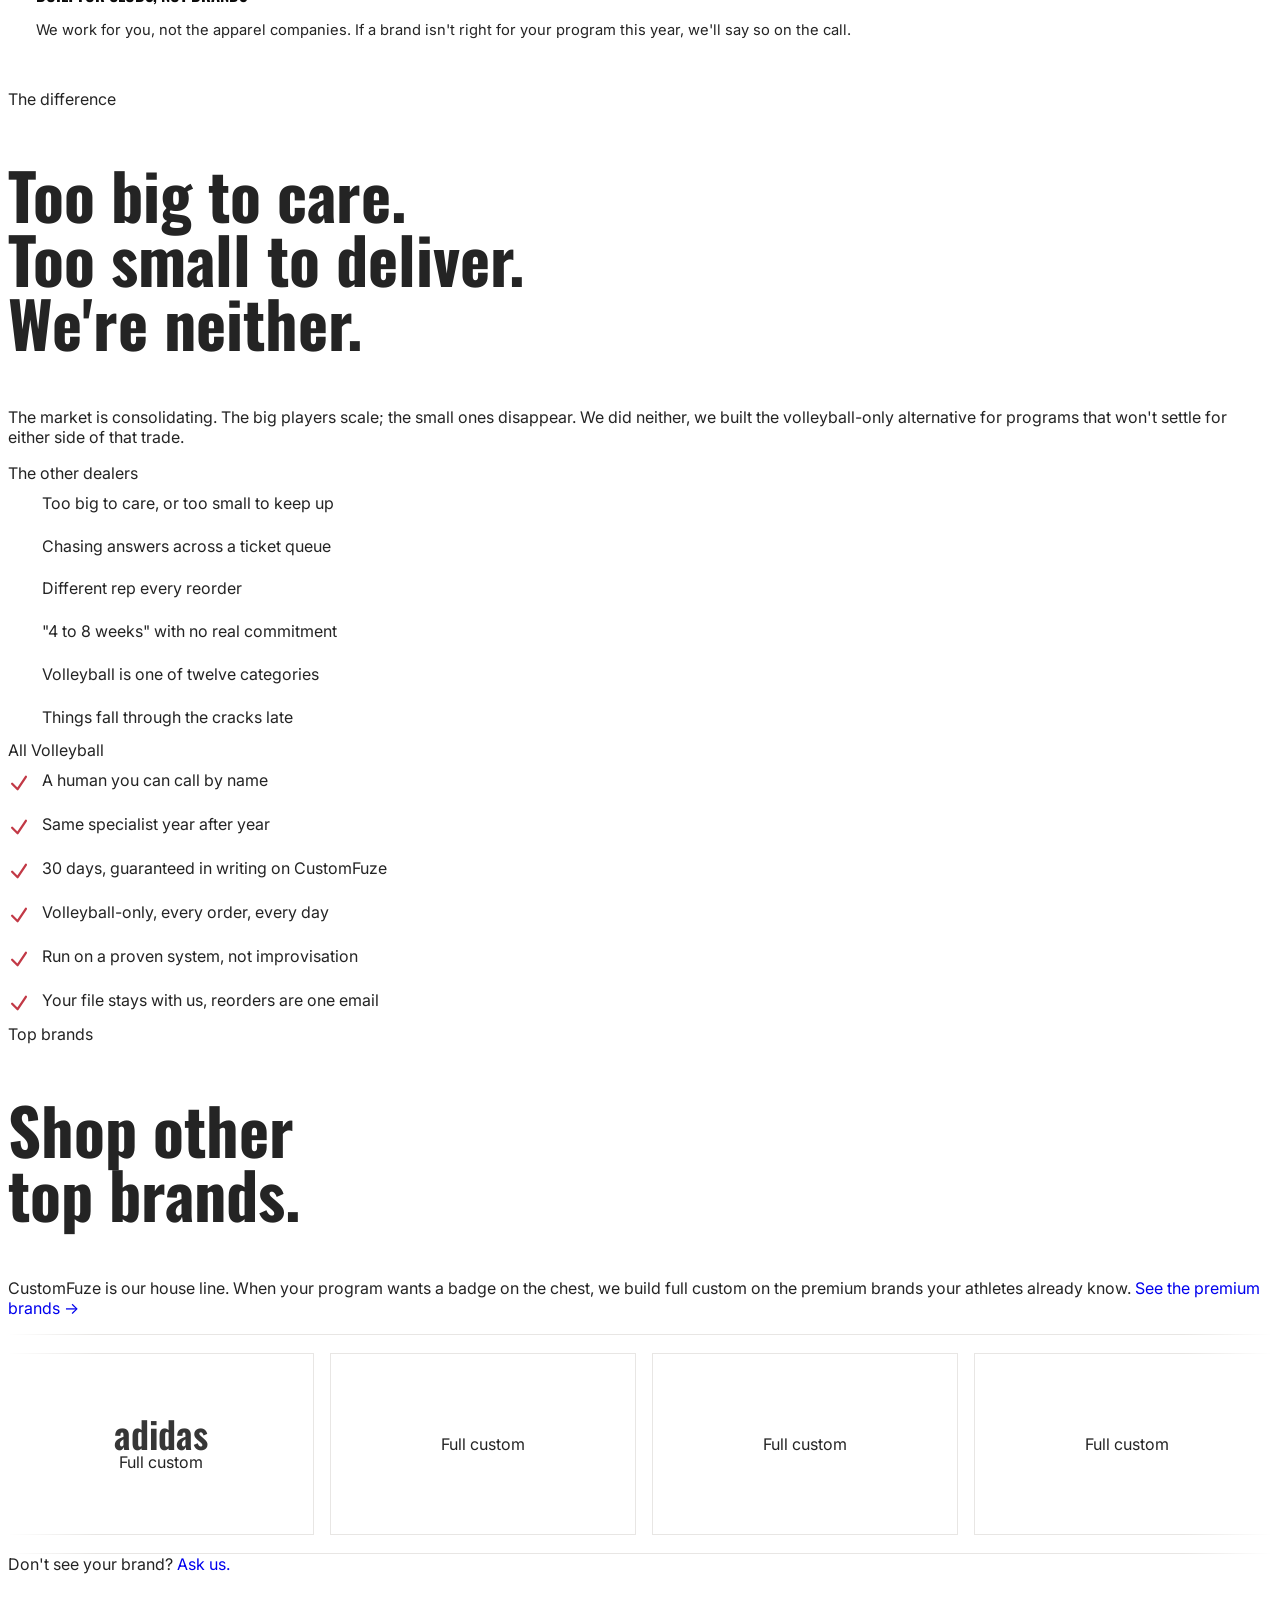
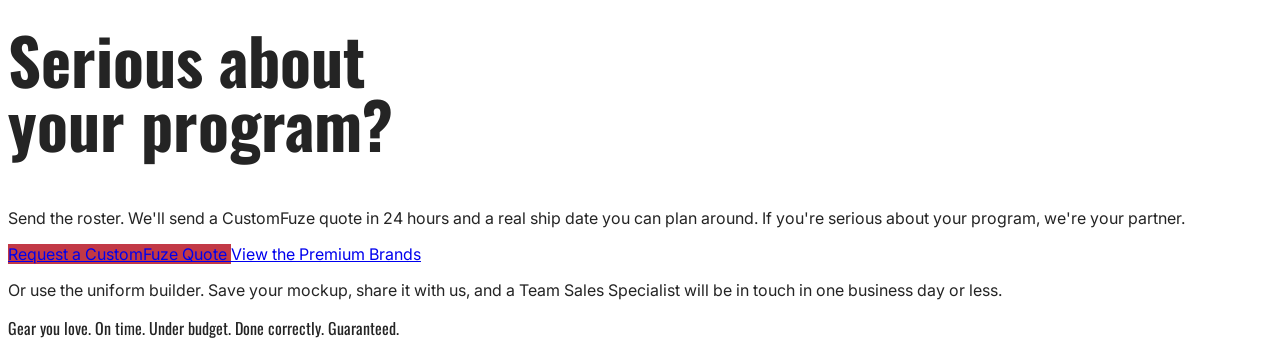
==== commit 0df06087: "CustomFuze hero copy: new eyebrow + sentence-case headline - Eyebrow: 'CustomFuze®' (registered mark" ====
--- a/index.html
+++ b/index.html
@@ -78,9 +78,9 @@
 
   <div class="hero-shell relative h-full max-w-[1440px] mx-auto px-6 lg:px-12 flex flex-col justify-center py-10 md:py-12">
     <div class="hero-copy max-w-3xl">
-      <div class="text-[0.7rem] uppercase tracking-[0.3em] text-avb-red font-semibold mb-4 md:mb-5">CustomFuze · Our House Line · Volleyball-only</div>
-      <h1 class="font-display font-semibold text-white uppercase leading-[0.95] display-tight text-[2.2rem] sm:text-[2.8rem] md:text-[3.6rem] lg:text-[4.4rem]">
-        30 days.<br>Guaranteed<br>in writing.
+      <div class="text-[0.8rem] tracking-[0.02em] text-avb-red font-semibold mb-4 md:mb-5">CustomFuze®</div>
+      <h1 class="font-display font-semibold text-white leading-[1.05] display-tight text-[2.2rem] sm:text-[2.8rem] md:text-[3.6rem] lg:text-[4.4rem]">
+        Custom sublimated uniforms, built for volleyball programs.
       </h1>
       <p class="mt-5 text-white/85 text-[1rem] md:text-[1.15rem] max-w-xl leading-relaxed">
         CustomFuze is the fully-custom jersey we build in-house, matched colors, saved artwork, no reorder minimum, and a delivery date we sign on your quote. If we miss it, the freight is on us.
--- a/assets/styles.css
+++ b/assets/styles.css
@@ -1457,3 +1457,56 @@
       filter: drop-shadow(0 26px 44px rgba(0,0,0,0.5));
     }
   }
+
+  /* ============ MOBILE / TABLET HERO CAROUSEL (index.html) ============
+     Below 1024px the desktop coverflow is inactive, so give the CustomFuze
+     hero images their own in-flow 3-up carousel that shows and rotates. */
+  @media (max-width: 1023px) {
+    section.hero-fade { height: auto; min-height: 100svh; max-height: none; }
+    .hero-shell { height: auto; min-height: 100svh; }
+
+    .hero-jersey-slider {
+      display: block;
+      position: relative;
+      width: 100%;
+      max-width: 440px;
+      height: 220px;
+      margin: 26px auto 0;
+      pointer-events: auto;
+    }
+    .hero-jersey-stage { position: relative; width: 100%; height: 100%; }
+    .hero-jersey-slide {
+      position: absolute;
+      top: 0; bottom: 0; left: 0; right: 0;
+      margin: auto;
+      display: flex;
+      align-items: center;
+      justify-content: center;
+      width: 164px;
+      height: 100%;
+      opacity: 0;
+      transition: opacity 520ms ease, transform 640ms cubic-bezier(.2,.7,.2,1);
+      will-change: transform, opacity;
+    }
+    .hero-jersey-photo {
+      display: block;
+      width: 100%;
+      height: 100%;
+      object-fit: contain;
+      border-radius: 10px;
+      filter: drop-shadow(0 16px 30px rgba(0,0,0,0.55));
+    }
+    .hero-jersey-slide[data-slot="-1"] { opacity: 0.38; transform: translateX(-64%) scale(0.8); z-index: 1; }
+    .hero-jersey-slide[data-slot="0"]  { opacity: 1;    transform: translateX(0) scale(1);      z-index: 3; }
+    .hero-jersey-slide[data-slot="1"]  { opacity: 0.38; transform: translateX(64%) scale(0.8);  z-index: 1; }
+    .hero-jersey-slide.is-resetting { opacity: 0; transition: none; }
+    @media (prefers-reduced-motion: reduce) {
+      .hero-jersey-slide { transition: none; }
+    }
+  }
+
+  /* Shorter phones (and landscape): shrink the hero carousel so it still fits */
+  @media (max-width: 1023px) and (max-height: 730px) {
+    .hero-jersey-slider { height: 172px; margin-top: 16px; }
+    .hero-jersey-slide { width: 140px; }
+  }
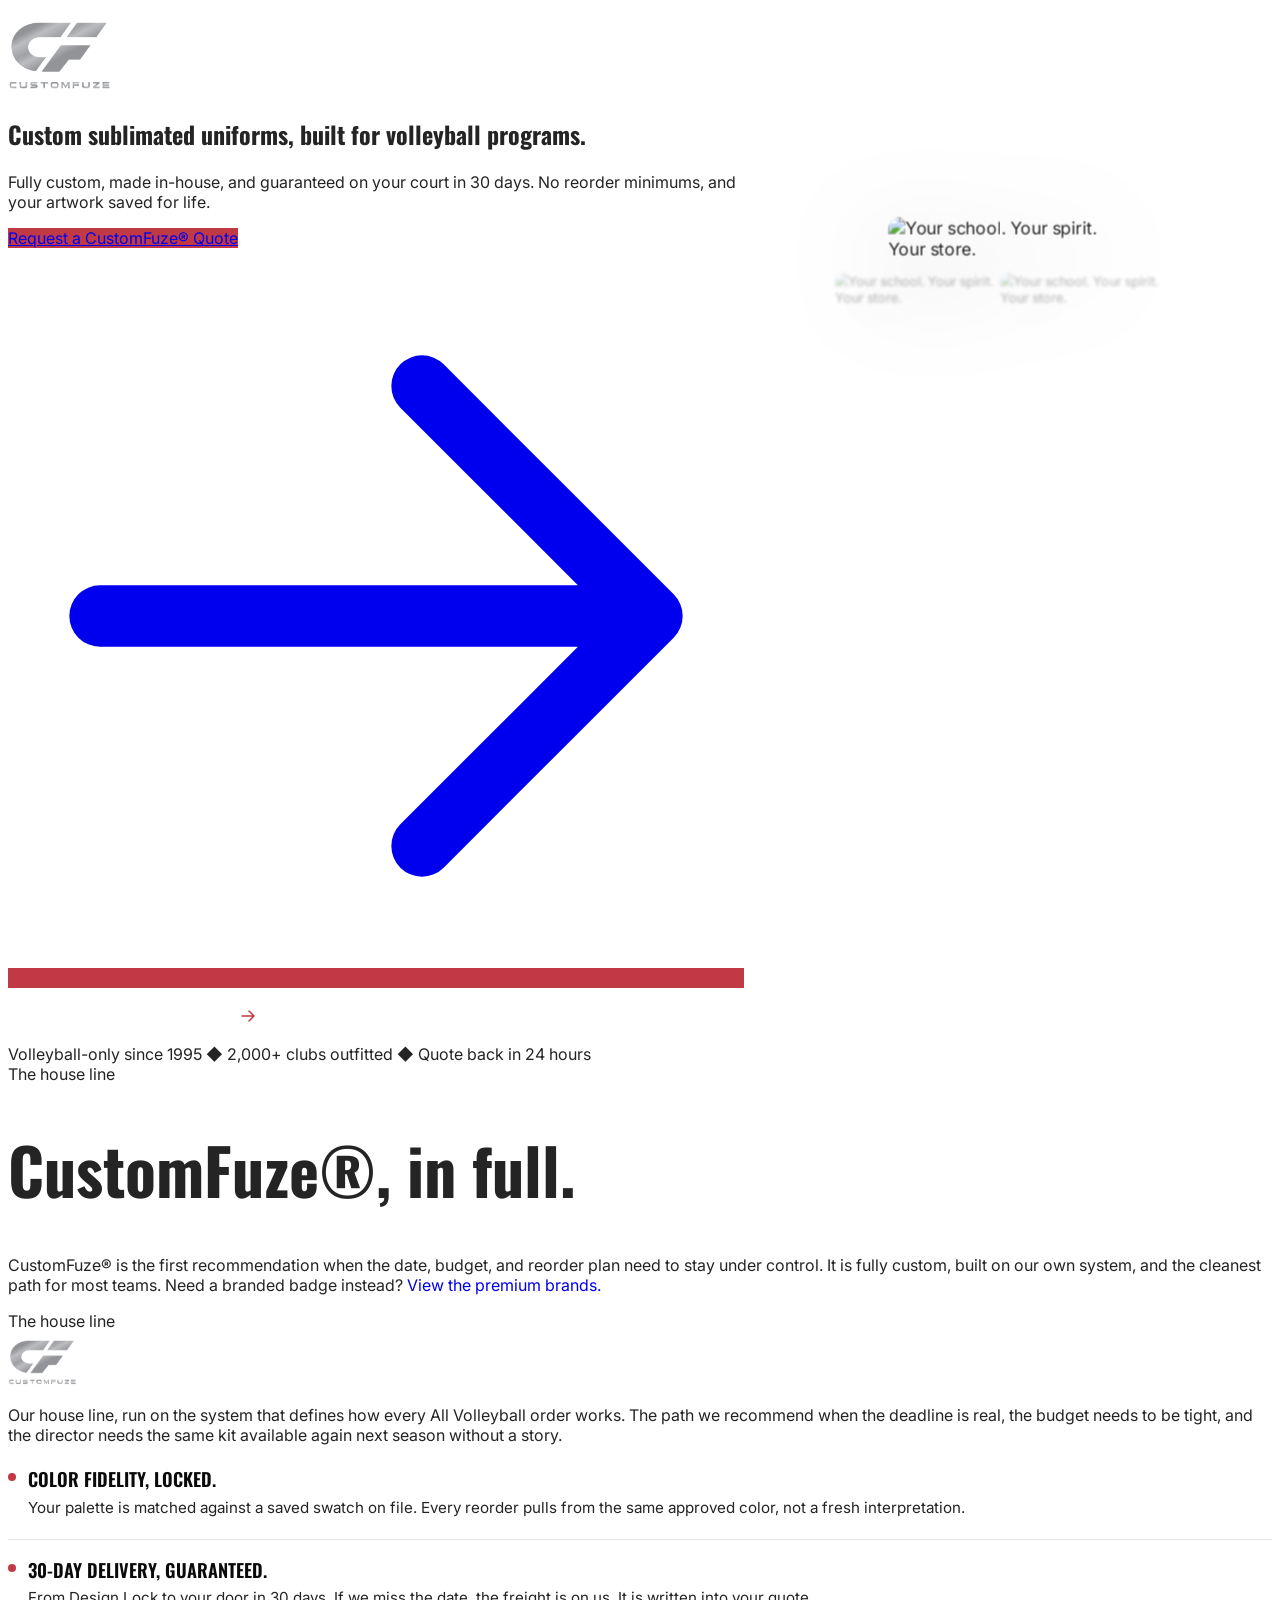
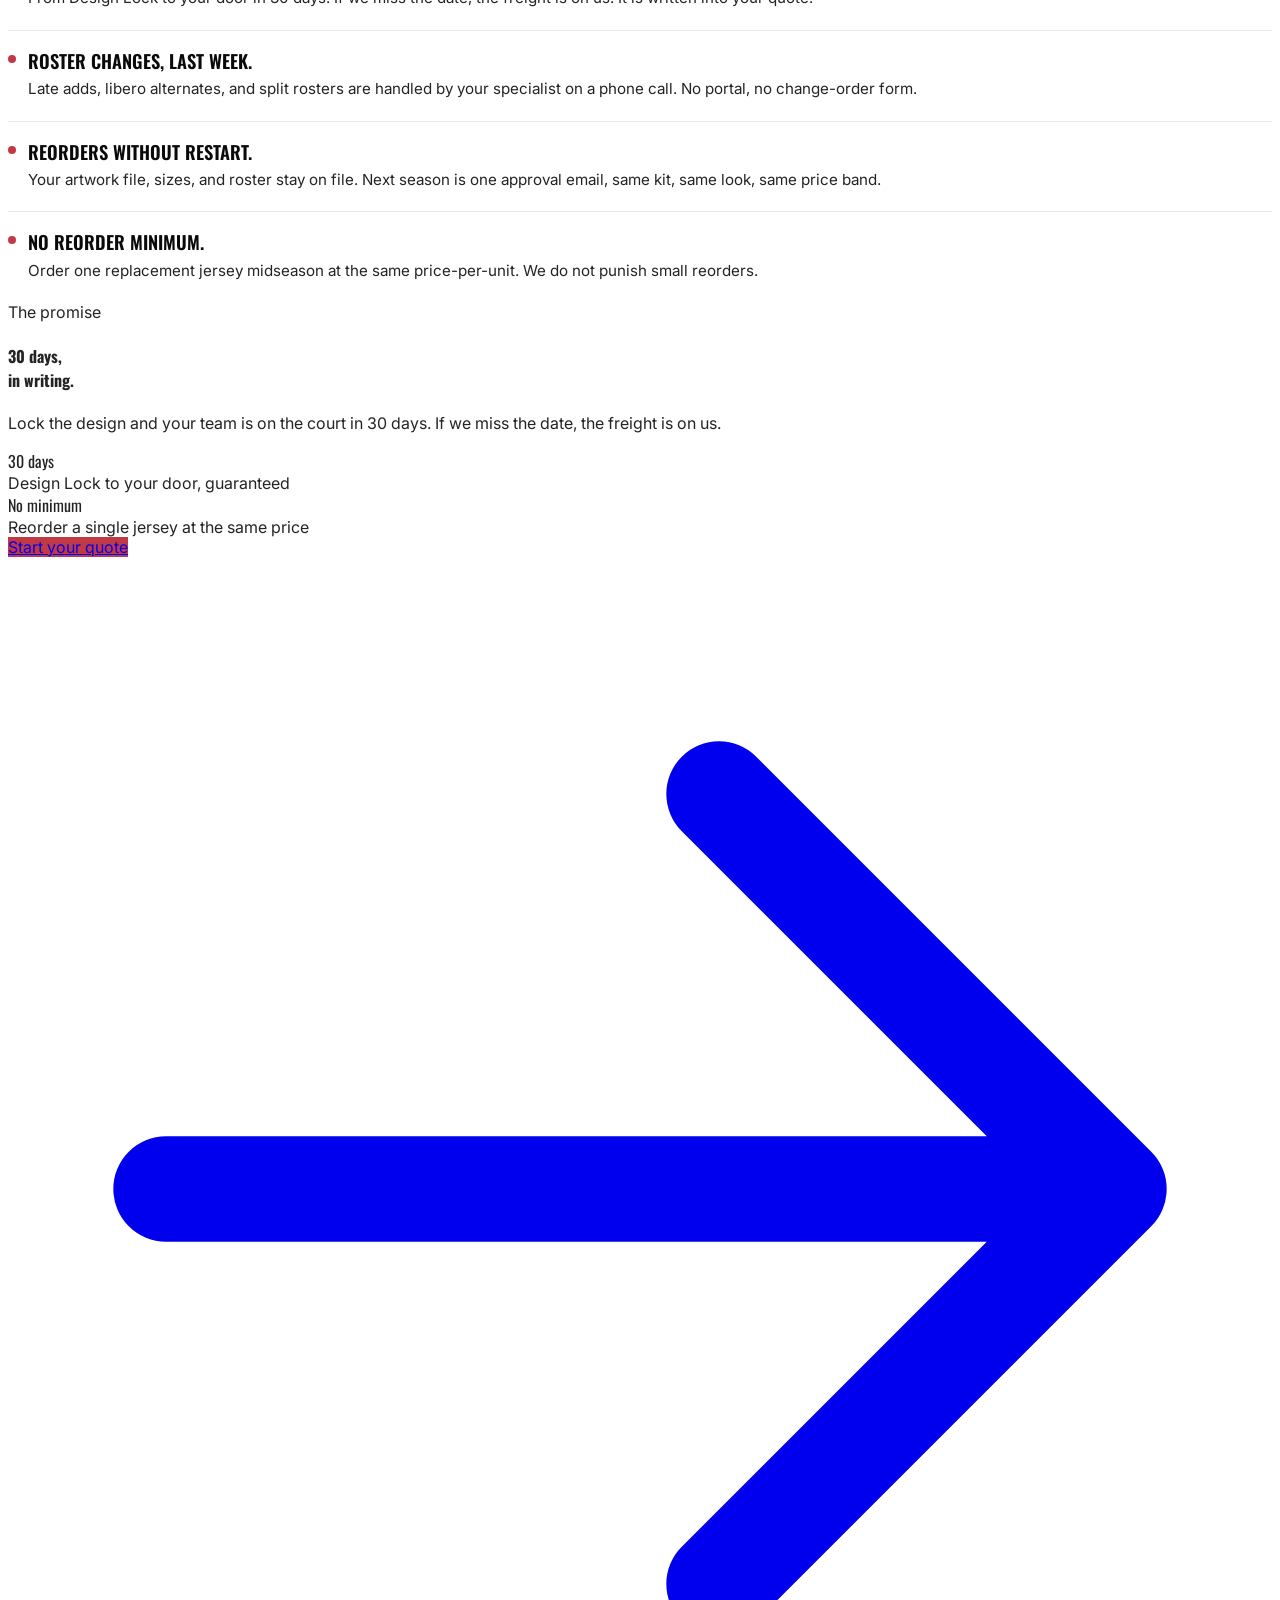
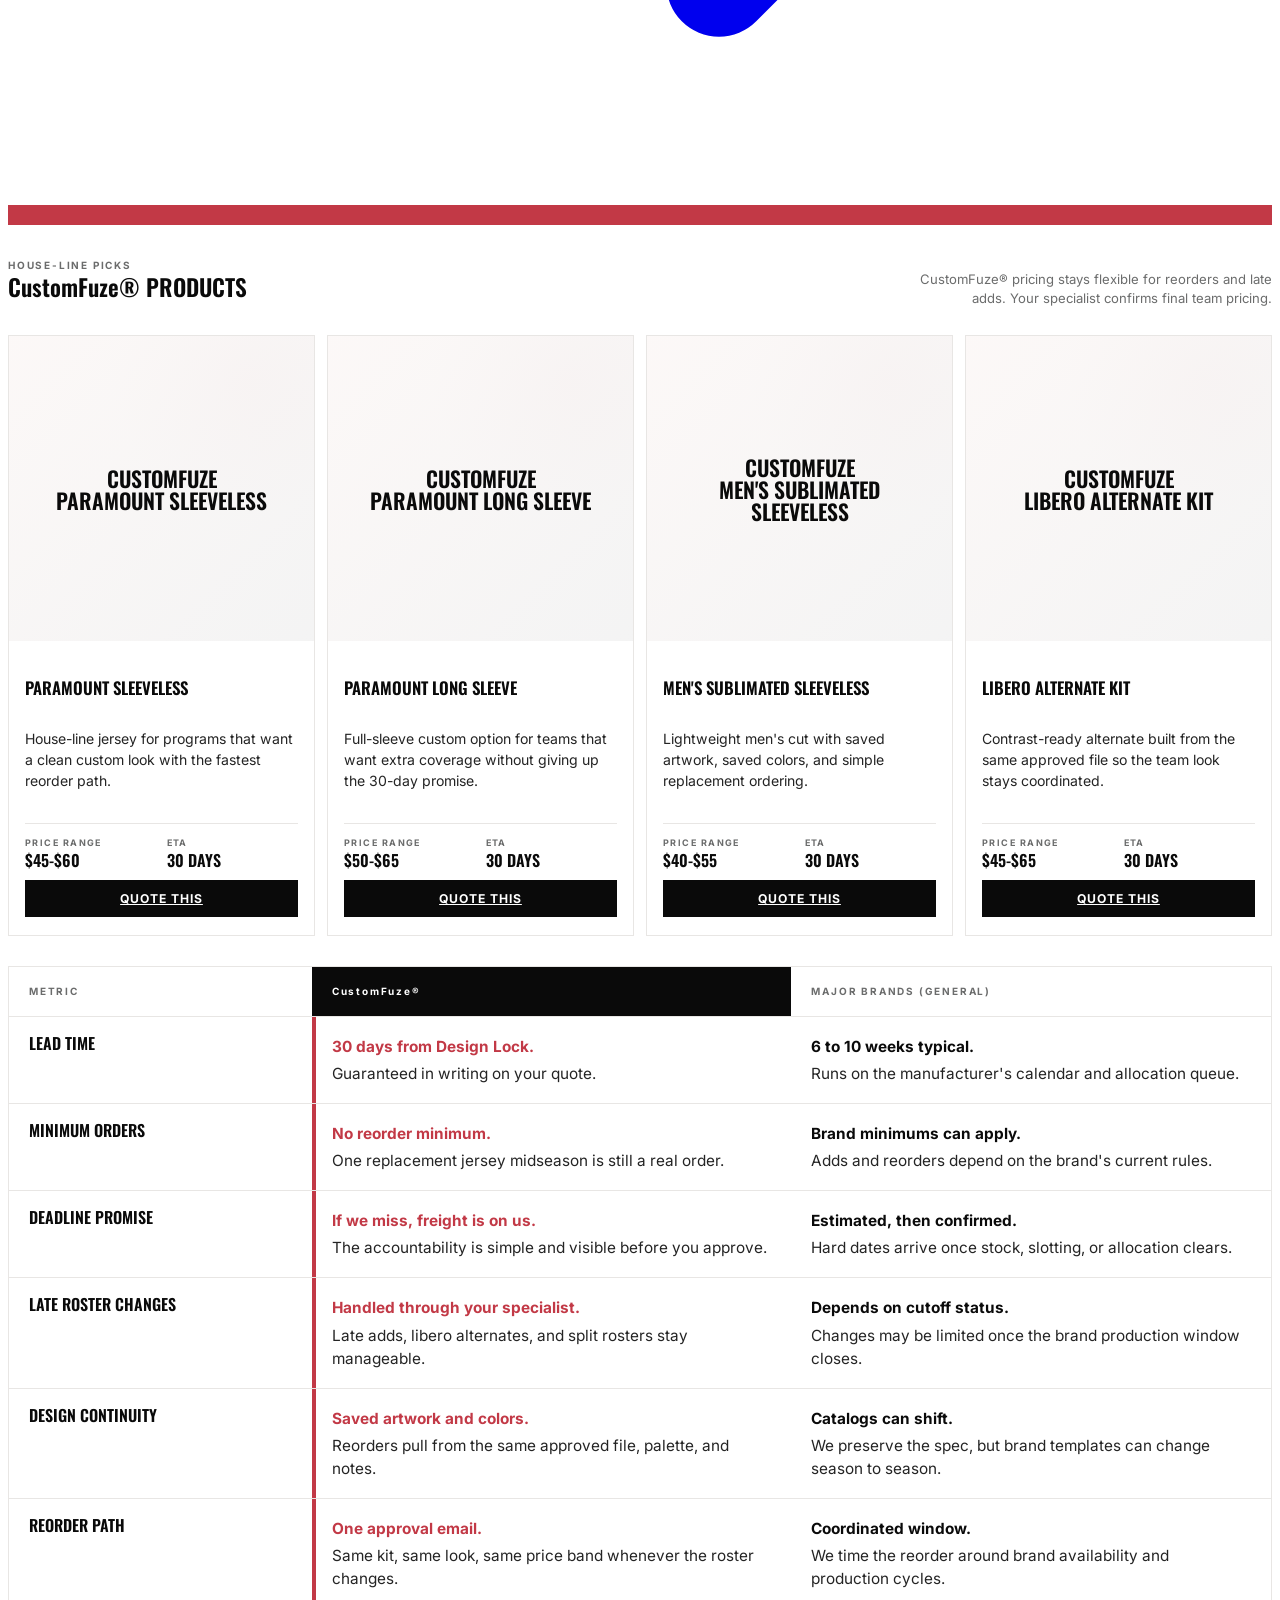
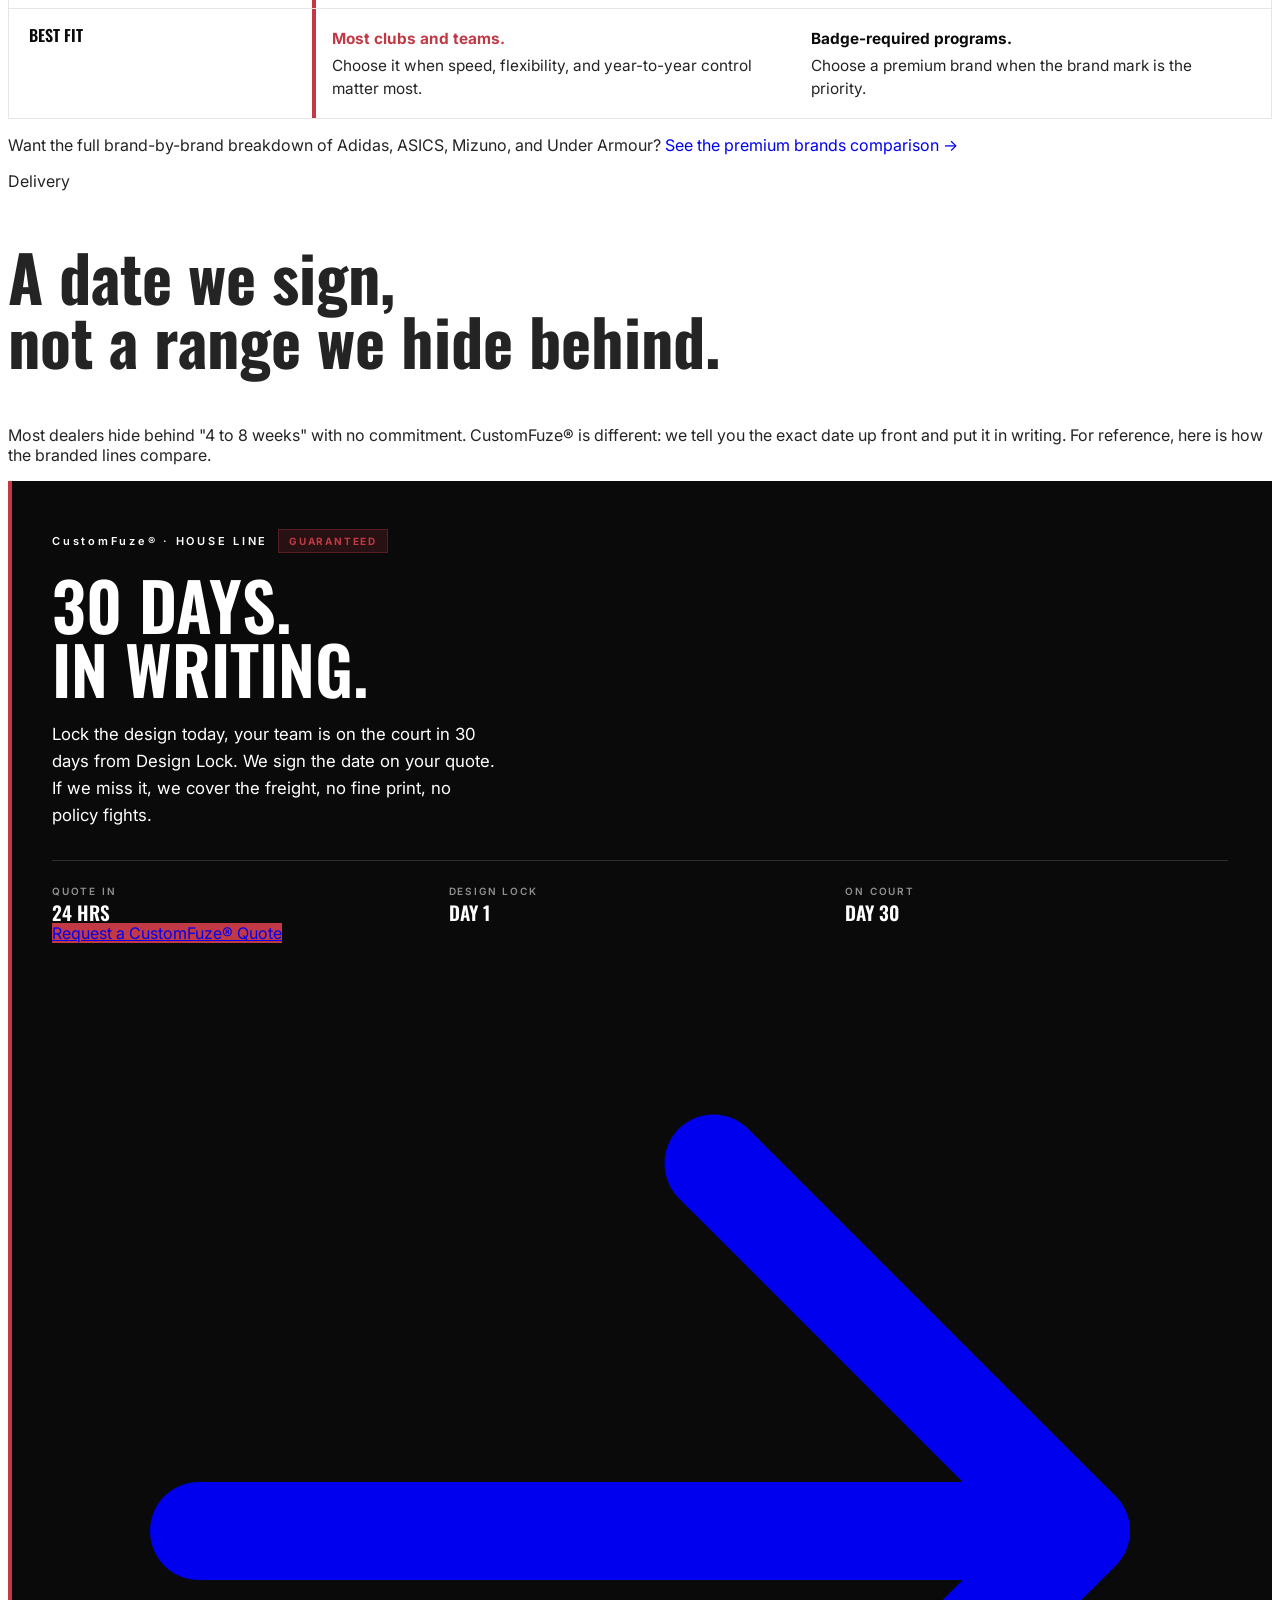
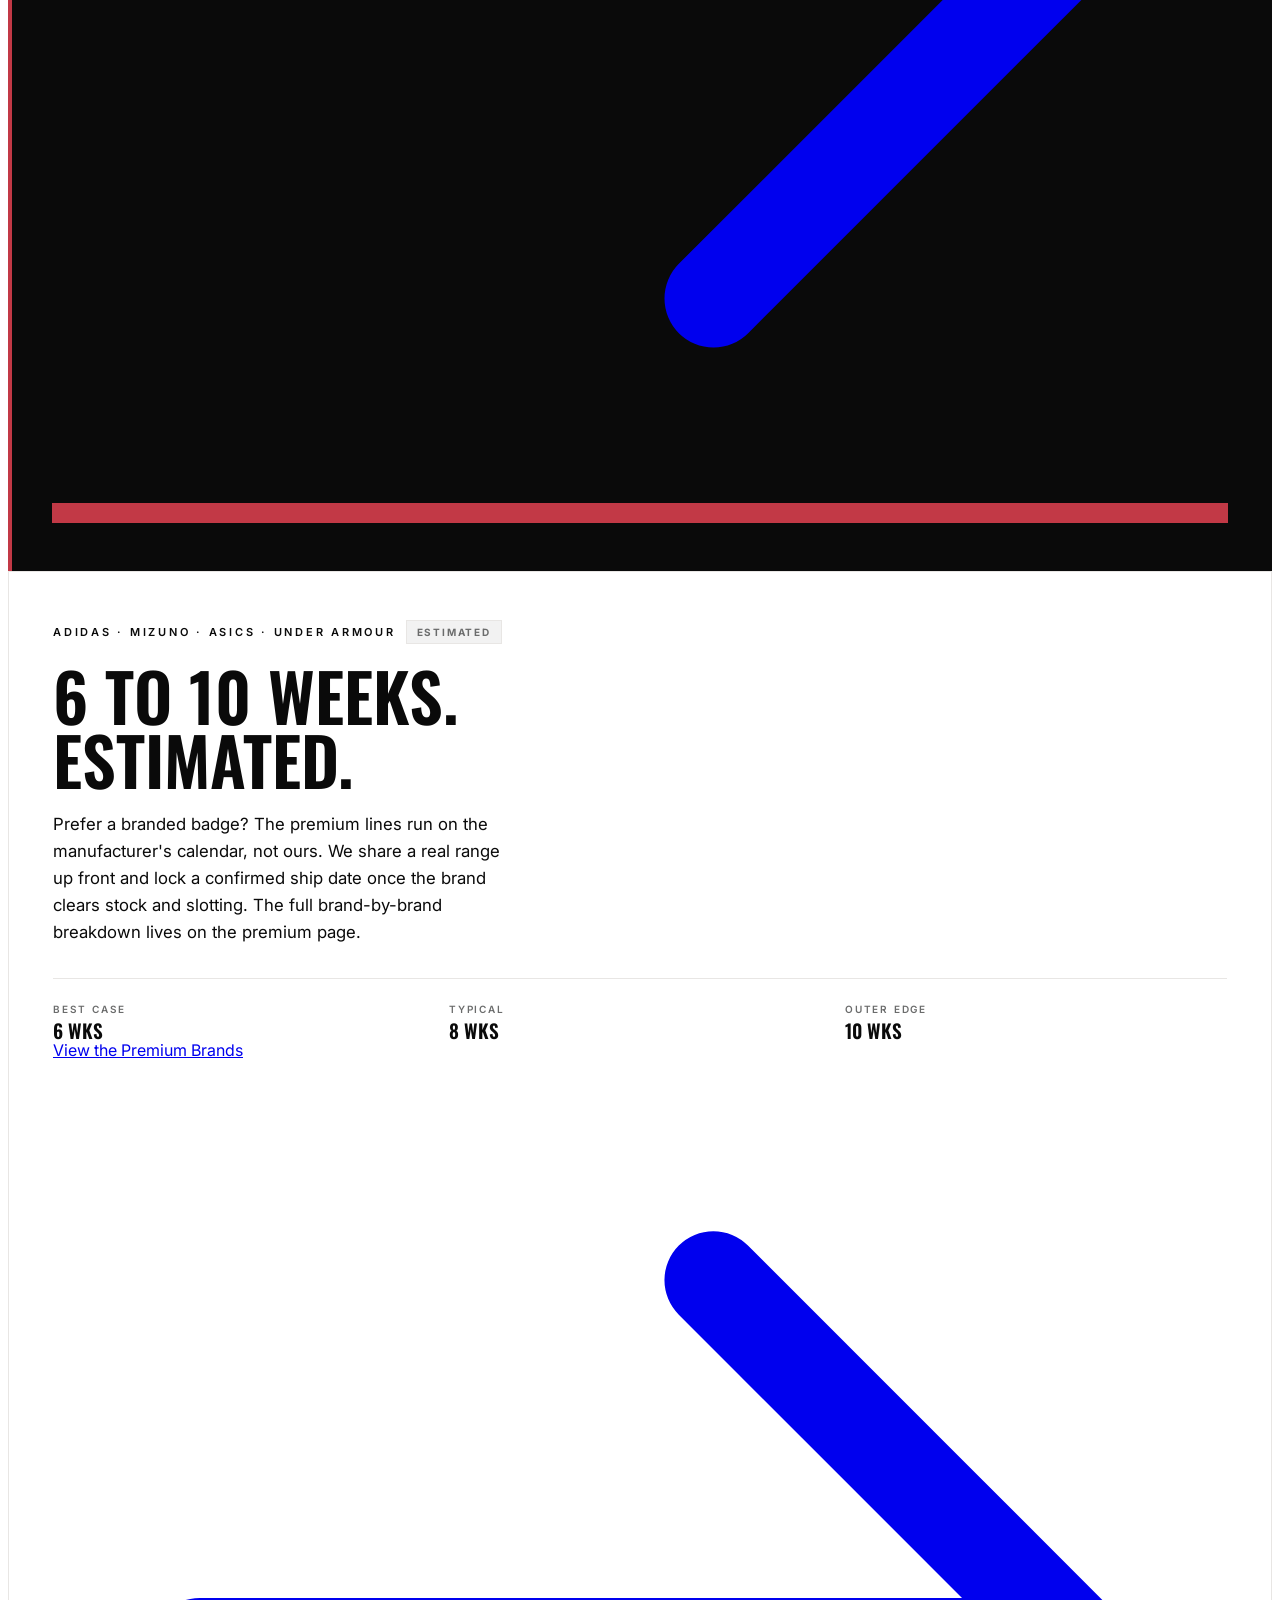
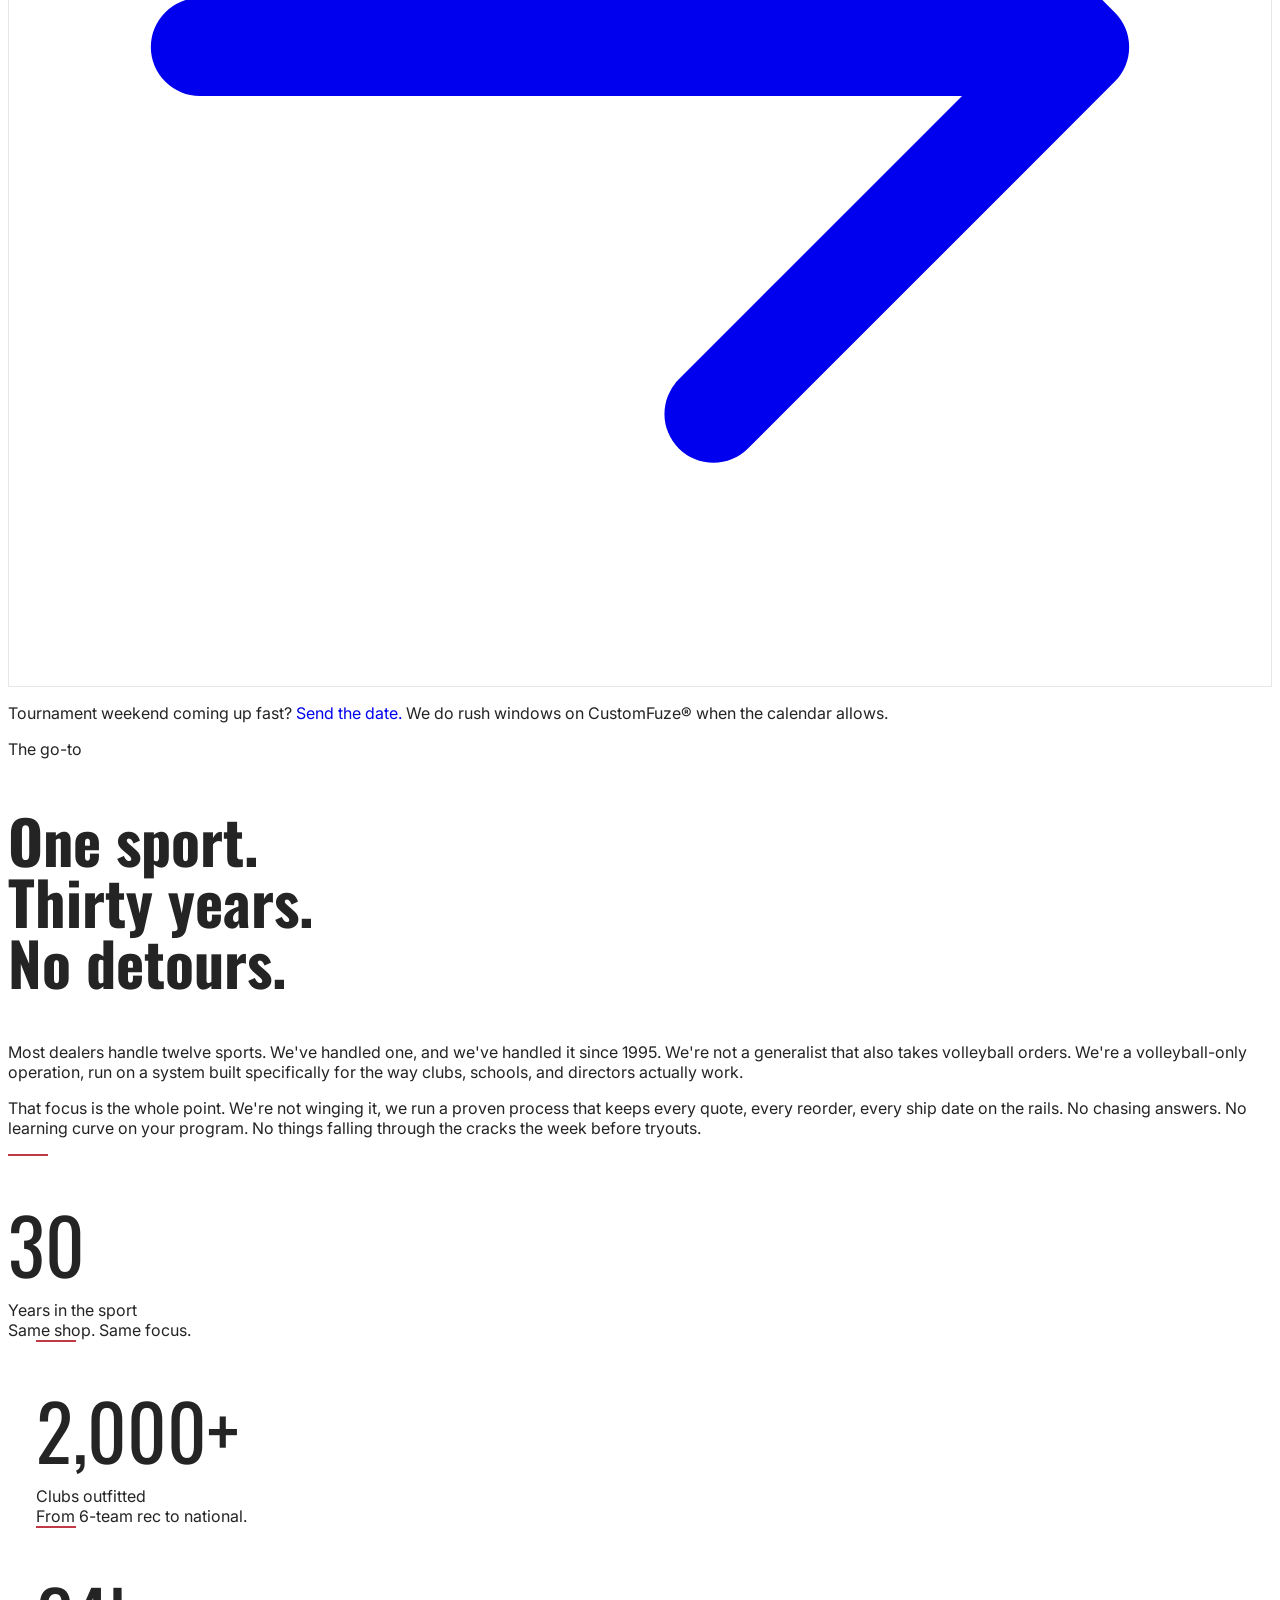
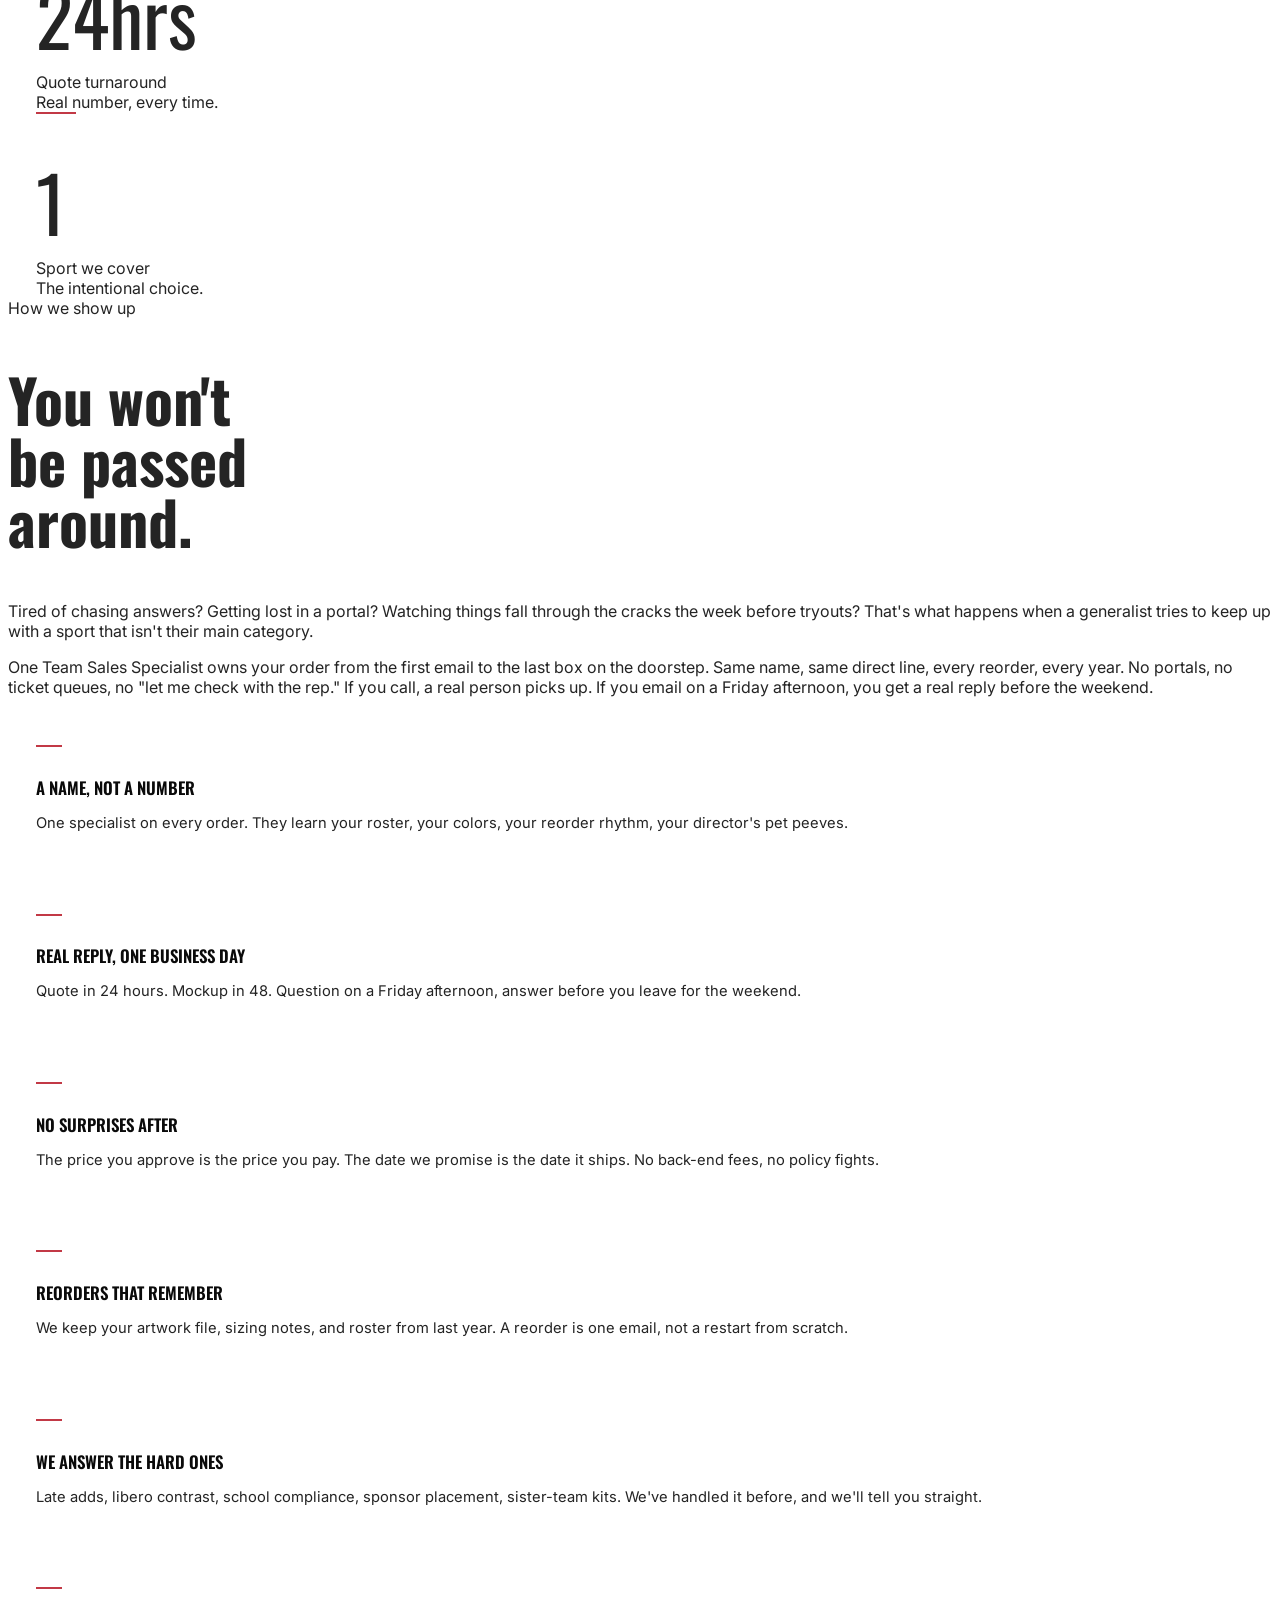
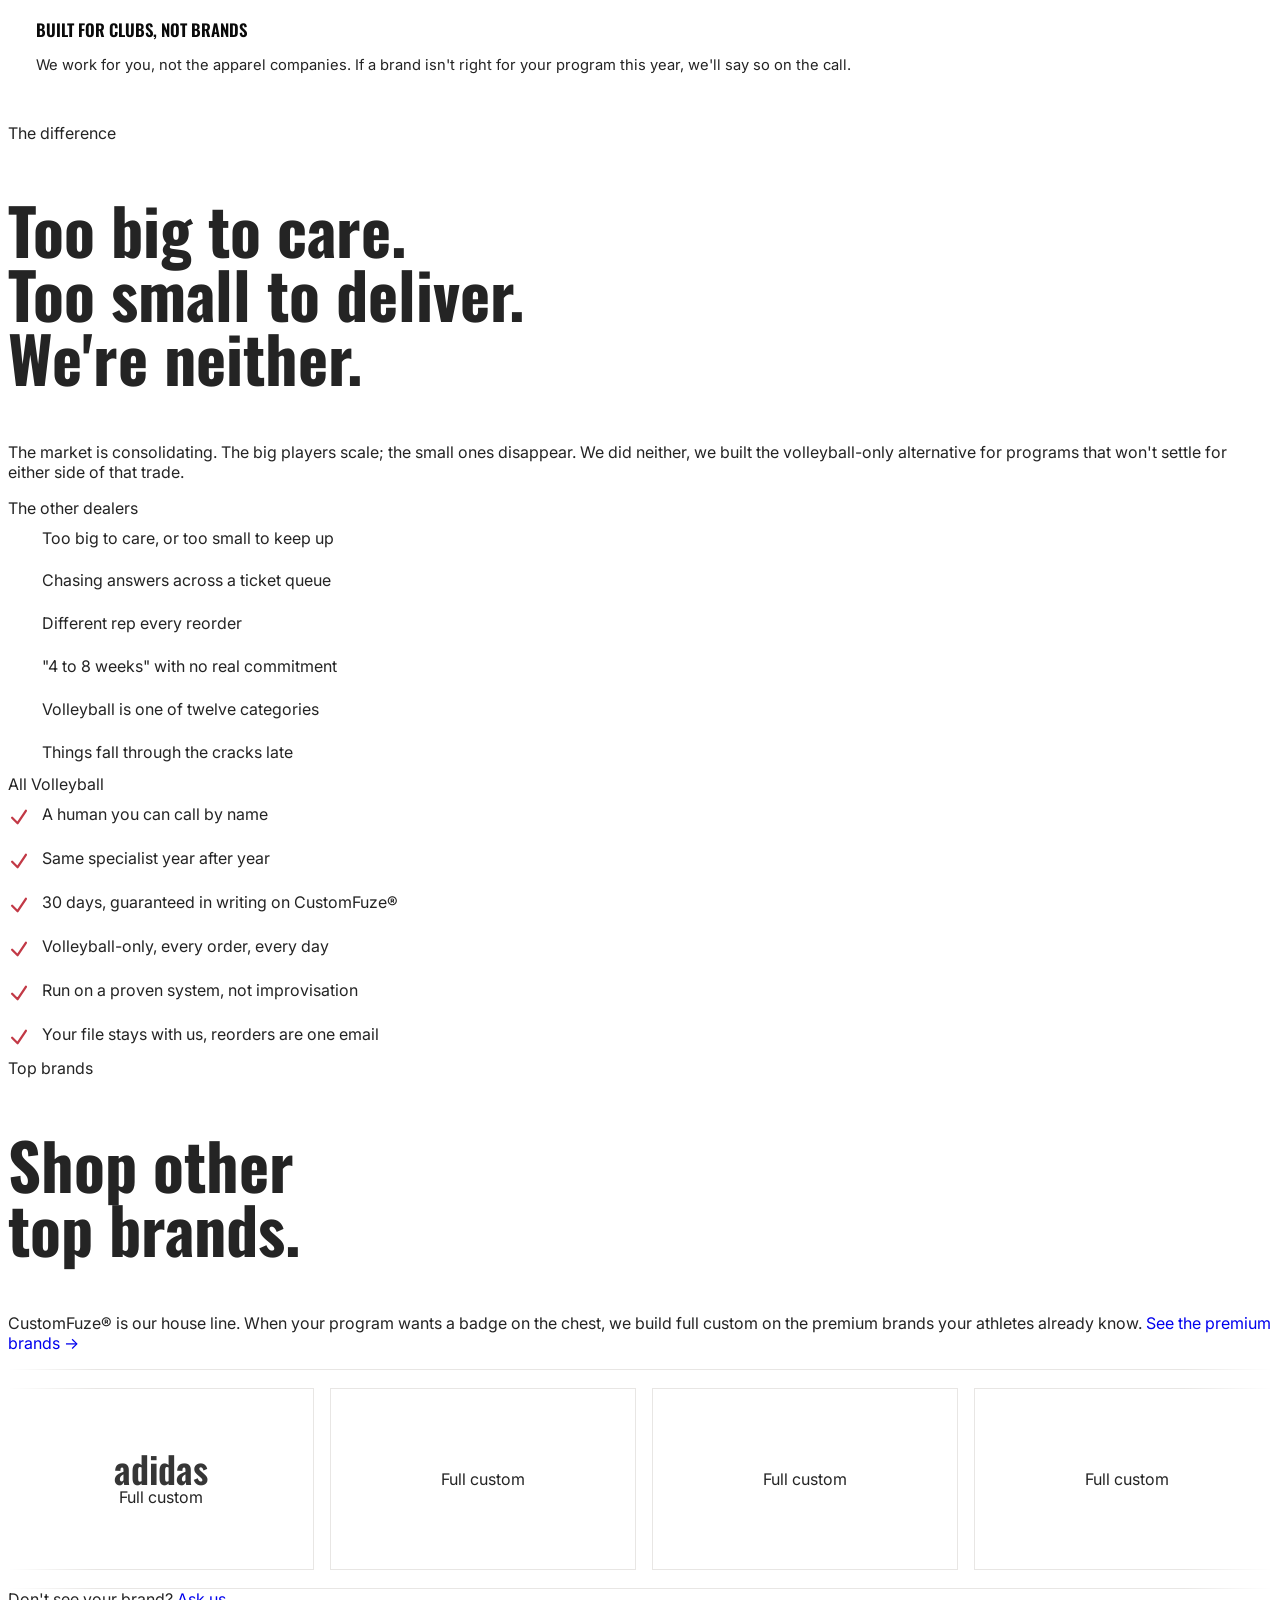
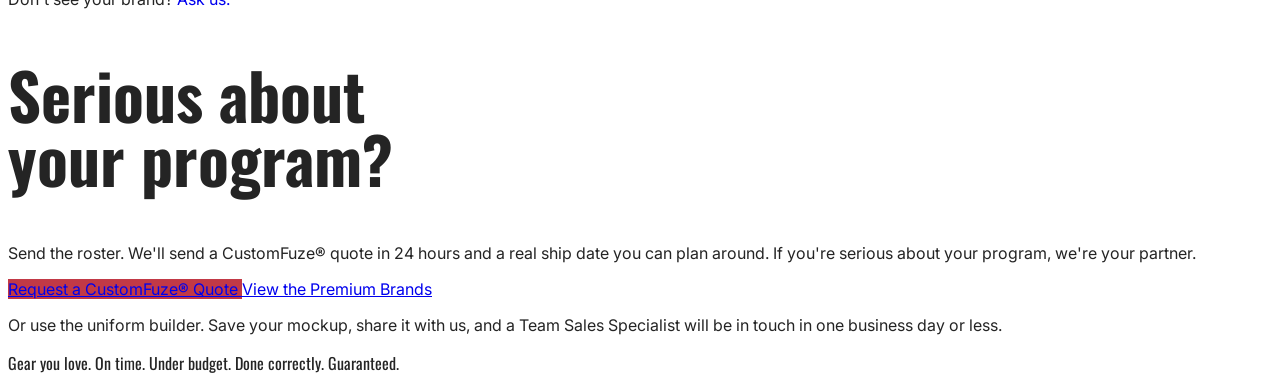
==== commit 0a249af3: "CustomFuze branding pass: logo, registered mark, and hero polish - Add CustomFuze logo (assets/img/c" ====
--- a/index.html
+++ b/index.html
@@ -4,7 +4,7 @@
 <meta charset="utf-8">
 <meta name="viewport" content="width=device-width, initial-scale=1">
 <title>CustomFuze Sublimated Jerseys | All Volleyball</title>
-<meta name="description" content="CustomFuze is our house line of custom sublimated volleyball jerseys. 30 days, guaranteed in writing. No reorder minimum. Volleyball-only since 1995.">
+<meta name="description" content="CustomFuze® is our house line of custom sublimated volleyball jerseys. 30 days, guaranteed in writing. No reorder minimum. Volleyball-only since 1995.">
 
 <!-- Google Fonts -->
 <link rel="preconnect" href="https://fonts.googleapis.com">
@@ -48,7 +48,7 @@
   <div class="site-nav-inner">
     <a href="index.html" class="site-nav-brand" aria-label="All Volleyball, CustomFuze">
       <span class="site-nav-brand-name">All Volleyball</span>
-      <span class="site-nav-brand-tag">CustomFuze</span>
+      <span class="site-nav-brand-tag cf">CustomFuze®</span>
     </a>
     <nav class="site-nav-links">
       <a href="premium-brands.html" class="site-nav-switch">
@@ -56,7 +56,7 @@
         <svg fill="none" stroke="currentColor" stroke-width="2.2" viewBox="0 0 24 24"><path stroke-linecap="round" stroke-linejoin="round" d="M13.5 4.5 21 12m0 0-7.5 7.5M21 12H3"/></svg>
       </a>
       <a href="#quote" data-quote="customfuze" class="site-nav-cta">
-        Request a CustomFuze Quote
+        Request a CustomFuze® Quote
       </a>
     </nav>
   </div>
@@ -78,22 +78,29 @@
 
   <div class="hero-shell relative h-full max-w-[1440px] mx-auto px-6 lg:px-12 flex flex-col justify-center py-10 md:py-12">
     <div class="hero-copy max-w-3xl">
-      <div class="text-[0.8rem] tracking-[0.02em] text-avb-red font-semibold mb-4 md:mb-5">CustomFuze®</div>
+      <img src="assets/img/customfuze-logo.png" alt="CustomFuze® logo" class="cf-hero-logo mb-5 md:mb-6" width="187" height="156">
       <h1 class="font-display font-semibold text-white leading-[1.05] display-tight text-[2.2rem] sm:text-[2.8rem] md:text-[3.6rem] lg:text-[4.4rem]">
         Custom sublimated uniforms, built for volleyball programs.
       </h1>
       <p class="mt-5 text-white/85 text-[1rem] md:text-[1.15rem] max-w-xl leading-relaxed">
-        CustomFuze is the fully-custom jersey we build in-house, matched colors, saved artwork, no reorder minimum, and a delivery date we sign on your quote. If we miss it, the freight is on us.
+        Fully custom, made in-house, and guaranteed on your court in 30 days. No reorder minimums, and your artwork saved for life.
       </p>
       <div class="hero-actions mt-7 flex flex-col sm:flex-row gap-3">
         <a href="#quote" data-quote="customfuze" class="group inline-flex items-center justify-center gap-2 btn-red text-white font-medium px-6 py-3.5 text-[1rem]">
-          Request a CustomFuze Quote
+          Request a CustomFuze® Quote
           <svg class="w-4 h-4 transition-transform group-hover:translate-x-0.5" fill="none" stroke="currentColor" stroke-width="2" viewBox="0 0 24 24"><path stroke-linecap="round" stroke-linejoin="round" d="M13.5 4.5 21 12m0 0-7.5 7.5M21 12H3"/></svg>
         </a>
         <a href="premium-brands.html" class="hero-cta-secondary">
           View the Premium Brands
           <svg fill="none" stroke="currentColor" stroke-width="2.2" viewBox="0 0 24 24"><path stroke-linecap="round" stroke-linejoin="round" d="M13.5 4.5 21 12m0 0-7.5 7.5M21 12H3"/></svg>
         </a>
+      </div>
+      <div class="mt-6 flex flex-wrap items-center gap-x-4 gap-y-2 text-white/55 text-[0.78rem] font-medium tracking-wide">
+        <span>Volleyball-only since 1995</span>
+        <span class="text-avb-red">◆</span>
+        <span>2,000+ clubs outfitted</span>
+        <span class="text-avb-red">◆</span>
+        <span>Quote back in 24 hours</span>
       </div>
     </div>
 
@@ -123,12 +130,12 @@
 
     <div class="mb-12 lg:mb-16">
       <div class="text-[11px] uppercase tracking-[0.25em] text-avb-grey font-semibold mb-4 reveal">The house line</div>
-      <h2 class="font-display font-semibold text-avb-black uppercase reveal display-tight"
-          style="font-size: clamp(2.25rem, 5.5vw, 4rem); line-height: 1;">
-        CustomFuze,<br>in full.
+      <h2 class="font-display font-semibold text-avb-black reveal display-tight"
+          style="font-size: clamp(2.25rem, 5.5vw, 4rem); line-height: 1.02;">
+        CustomFuze®, in full.
       </h2>
       <p class="mt-5 text-avb-grey text-base md:text-lg max-w-xl reveal">
-        CustomFuze is the first recommendation when the date, budget, and reorder plan need to stay under control. It is fully custom, built on our own system, and the cleanest path for most teams. Need a branded badge instead?
+        CustomFuze® is the first recommendation when the date, budget, and reorder plan need to stay under control. It is fully custom, built on our own system, and the cleanest path for most teams. Need a branded badge instead?
         <a href="premium-brands.html" class="link-inline text-avb-black font-medium">View the premium brands.</a>
       </p>
     </div>
@@ -137,8 +144,8 @@
 
       <!-- Main details panel -->
       <div class="bg-white border border-avb-divider p-8 md:p-10 reveal">
-        <div class="text-[11px] uppercase tracking-[0.22em] text-avb-grey font-semibold mb-2">House line</div>
-        <h3 class="font-display font-semibold text-avb-black uppercase text-3xl md:text-4xl mb-4">CustomFuze</h3>
+        <div class="text-[11px] uppercase tracking-[0.22em] text-avb-grey font-semibold mb-3">The house line</div>
+        <img src="assets/img/customfuze-logo.png" alt="CustomFuze®" class="cf-logo-ink mb-5" width="187" height="156">
         <p class="text-avb-body leading-relaxed max-w-2xl mb-8 text-base md:text-lg">Our house line, run on the system that defines how every All Volleyball order works. The path we recommend when the deadline is real, the budget needs to be tight, and the director needs the same kit available again next season without a story.</p>
         <div>
           <div class="detail-row" data-brand-accent style="--brand-accent:#C23946">
@@ -188,9 +195,9 @@
       <div class="brand-products-head">
         <div>
           <div class="brand-products-kicker">House-line picks</div>
-          <h3 class="brand-products-title">CustomFuze products</h3>
-        </div>
-        <p class="brand-products-note">CustomFuze pricing stays flexible for reorders and late adds. Your specialist confirms final team pricing.</p>
+          <h3 class="brand-products-title"><span class="cf">CustomFuze®</span> products</h3>
+        </div>
+        <p class="brand-products-note">CustomFuze® pricing stays flexible for reorders and late adds. Your specialist confirms final team pricing.</p>
       </div>
       <div class="brand-product-grid">
         <article class="product-card">
@@ -262,7 +269,7 @@
         <thead>
           <tr>
             <th scope="col">Metric</th>
-            <th scope="col" class="cfz-compare-primary">CustomFuze</th>
+            <th scope="col" class="cfz-compare-primary"><span class="cf">CustomFuze®</span></th>
             <th scope="col">Major brands (general)</th>
           </tr>
         </thead>
@@ -328,7 +335,7 @@
         A date we sign,<br>not a range we hide behind.
       </h2>
       <p class="mt-5 text-avb-grey text-base md:text-lg max-w-xl reveal">
-        Most dealers hide behind "4 to 8 weeks" with no commitment. CustomFuze is different: we tell you the exact date up front and put it in writing. For reference, here is how the branded lines compare.
+        Most dealers hide behind "4 to 8 weeks" with no commitment. CustomFuze® is different: we tell you the exact date up front and put it in writing. For reference, here is how the branded lines compare.
       </p>
     </div>
 
@@ -337,7 +344,7 @@
       <!-- CustomFuze: guaranteed -->
       <article class="deadline-card deadline-card--guaranteed reveal">
         <div class="deadline-kicker text-avb-red">
-          <span>CustomFuze · House line</span>
+          <span><span class="cf">CustomFuze®</span> · House line</span>
           <span class="deadline-stamp">Guaranteed</span>
         </div>
         <div class="deadline-number">
@@ -353,7 +360,7 @@
           <div><div class="deadline-grid-label">On court</div><div class="deadline-grid-value">Day 30</div></div>
         </div>
         <a href="#quote" data-quote="customfuze" class="mt-8 inline-flex items-center gap-2 btn-red text-white font-medium px-6 py-3.5 text-base">
-          Request a CustomFuze Quote
+          Request a CustomFuze® Quote
           <svg class="w-4 h-4" fill="none" stroke="currentColor" stroke-width="2" viewBox="0 0 24 24"><path stroke-linecap="round" stroke-linejoin="round" d="M13.5 4.5 21 12m0 0-7.5 7.5M21 12H3"/></svg>
         </a>
       </article>
@@ -384,7 +391,7 @@
     </div>
 
     <p class="mt-8 text-sm text-avb-grey reveal">
-      Tournament weekend coming up fast? <a href="mailto:team@allvolleyball.com" class="link-inline text-avb-black font-medium">Send the date.</a> We do rush windows on CustomFuze when the calendar allows.
+      Tournament weekend coming up fast? <a href="mailto:team@allvolleyball.com" class="link-inline text-avb-black font-medium">Send the date.</a> We do rush windows on CustomFuze® when the calendar allows.
     </p>
   </div>
 </section>
@@ -502,7 +509,7 @@
         <div class="text-avb-body leading-relaxed">
           <div class="compare-row"><svg class="compare-mark w-5 h-5" fill="none" stroke="currentColor" stroke-width="2.5" viewBox="0 0 24 24"><path stroke-linecap="round" stroke-linejoin="round" d="m4.5 12.75 6 6 9-13.5"/></svg><span>A human you can call by name</span></div>
           <div class="compare-row"><svg class="compare-mark w-5 h-5" fill="none" stroke="currentColor" stroke-width="2.5" viewBox="0 0 24 24"><path stroke-linecap="round" stroke-linejoin="round" d="m4.5 12.75 6 6 9-13.5"/></svg><span>Same specialist year after year</span></div>
-          <div class="compare-row"><svg class="compare-mark w-5 h-5" fill="none" stroke="currentColor" stroke-width="2.5" viewBox="0 0 24 24"><path stroke-linecap="round" stroke-linejoin="round" d="m4.5 12.75 6 6 9-13.5"/></svg><span>30 days, guaranteed in writing on CustomFuze</span></div>
+          <div class="compare-row"><svg class="compare-mark w-5 h-5" fill="none" stroke="currentColor" stroke-width="2.5" viewBox="0 0 24 24"><path stroke-linecap="round" stroke-linejoin="round" d="m4.5 12.75 6 6 9-13.5"/></svg><span>30 days, guaranteed in writing on CustomFuze®</span></div>
           <div class="compare-row"><svg class="compare-mark w-5 h-5" fill="none" stroke="currentColor" stroke-width="2.5" viewBox="0 0 24 24"><path stroke-linecap="round" stroke-linejoin="round" d="m4.5 12.75 6 6 9-13.5"/></svg><span>Volleyball-only, every order, every day</span></div>
           <div class="compare-row"><svg class="compare-mark w-5 h-5" fill="none" stroke="currentColor" stroke-width="2.5" viewBox="0 0 24 24"><path stroke-linecap="round" stroke-linejoin="round" d="m4.5 12.75 6 6 9-13.5"/></svg><span>Run on a proven system, not improvisation</span></div>
           <div class="compare-row"><svg class="compare-mark w-5 h-5" fill="none" stroke="currentColor" stroke-width="2.5" viewBox="0 0 24 24"><path stroke-linecap="round" stroke-linejoin="round" d="m4.5 12.75 6 6 9-13.5"/></svg><span>Your file stays with us, reorders are one email</span></div>
@@ -526,7 +533,7 @@
         Shop other<br>top brands.
       </h2>
       <p class="mt-5 text-avb-grey text-base md:text-lg max-w-xl mx-auto reveal">
-        CustomFuze is our house line. When your program wants a badge on the chest, we build full custom on the premium brands your athletes already know.
+        CustomFuze® is our house line. When your program wants a badge on the chest, we build full custom on the premium brands your athletes already know.
         <a href="premium-brands.html" class="link-inline text-avb-black font-medium">See the premium brands →</a>
       </p>
     </div>
@@ -564,11 +571,11 @@
       Serious about<br>your program?
     </h2>
     <p class="mt-6 text-avb-body text-base md:text-lg leading-relaxed reveal">
-      Send the roster. We'll send a CustomFuze quote in 24 hours and a real ship date you can plan around. If you're serious about your program, we're your partner.
+      Send the roster. We'll send a CustomFuze® quote in 24 hours and a real ship date you can plan around. If you're serious about your program, we're your partner.
     </p>
     <div class="mt-10 flex flex-col sm:flex-row items-center justify-center gap-3">
       <a href="#quote" data-quote="customfuze" class="inline-flex items-center gap-2 btn-red text-white font-medium px-7 py-4 text-base">
-        Request a CustomFuze Quote
+        Request a CustomFuze® Quote
       </a>
       <a href="premium-brands.html" class="inline-flex items-center gap-2 border border-avb-black text-avb-black font-medium px-7 py-4 text-base btn-ghost-dark">
         View the Premium Brands
--- a/assets/styles.css
+++ b/assets/styles.css
@@ -1470,8 +1470,8 @@
       position: relative;
       width: 100%;
       max-width: 440px;
-      height: 220px;
-      margin: 26px auto 0;
+      height: 196px;
+      margin: 16px auto 0;
       pointer-events: auto;
     }
     .hero-jersey-stage { position: relative; width: 100%; height: 100%; }
@@ -1510,3 +1510,9 @@
     .hero-jersey-slider { height: 172px; margin-top: 16px; }
     .hero-jersey-slide { width: 140px; }
   }
+
+  /* ============ CUSTOMFUZE BRAND LOCKUP ============ */
+  .cf { text-transform: none !important; white-space: nowrap; }
+  .cf-hero-logo { display: block; height: 66px; width: auto; }
+  @media (min-width: 768px) { .cf-hero-logo { height: 88px; } }
+  .cf-logo-ink { display: block; height: 58px; width: auto; }
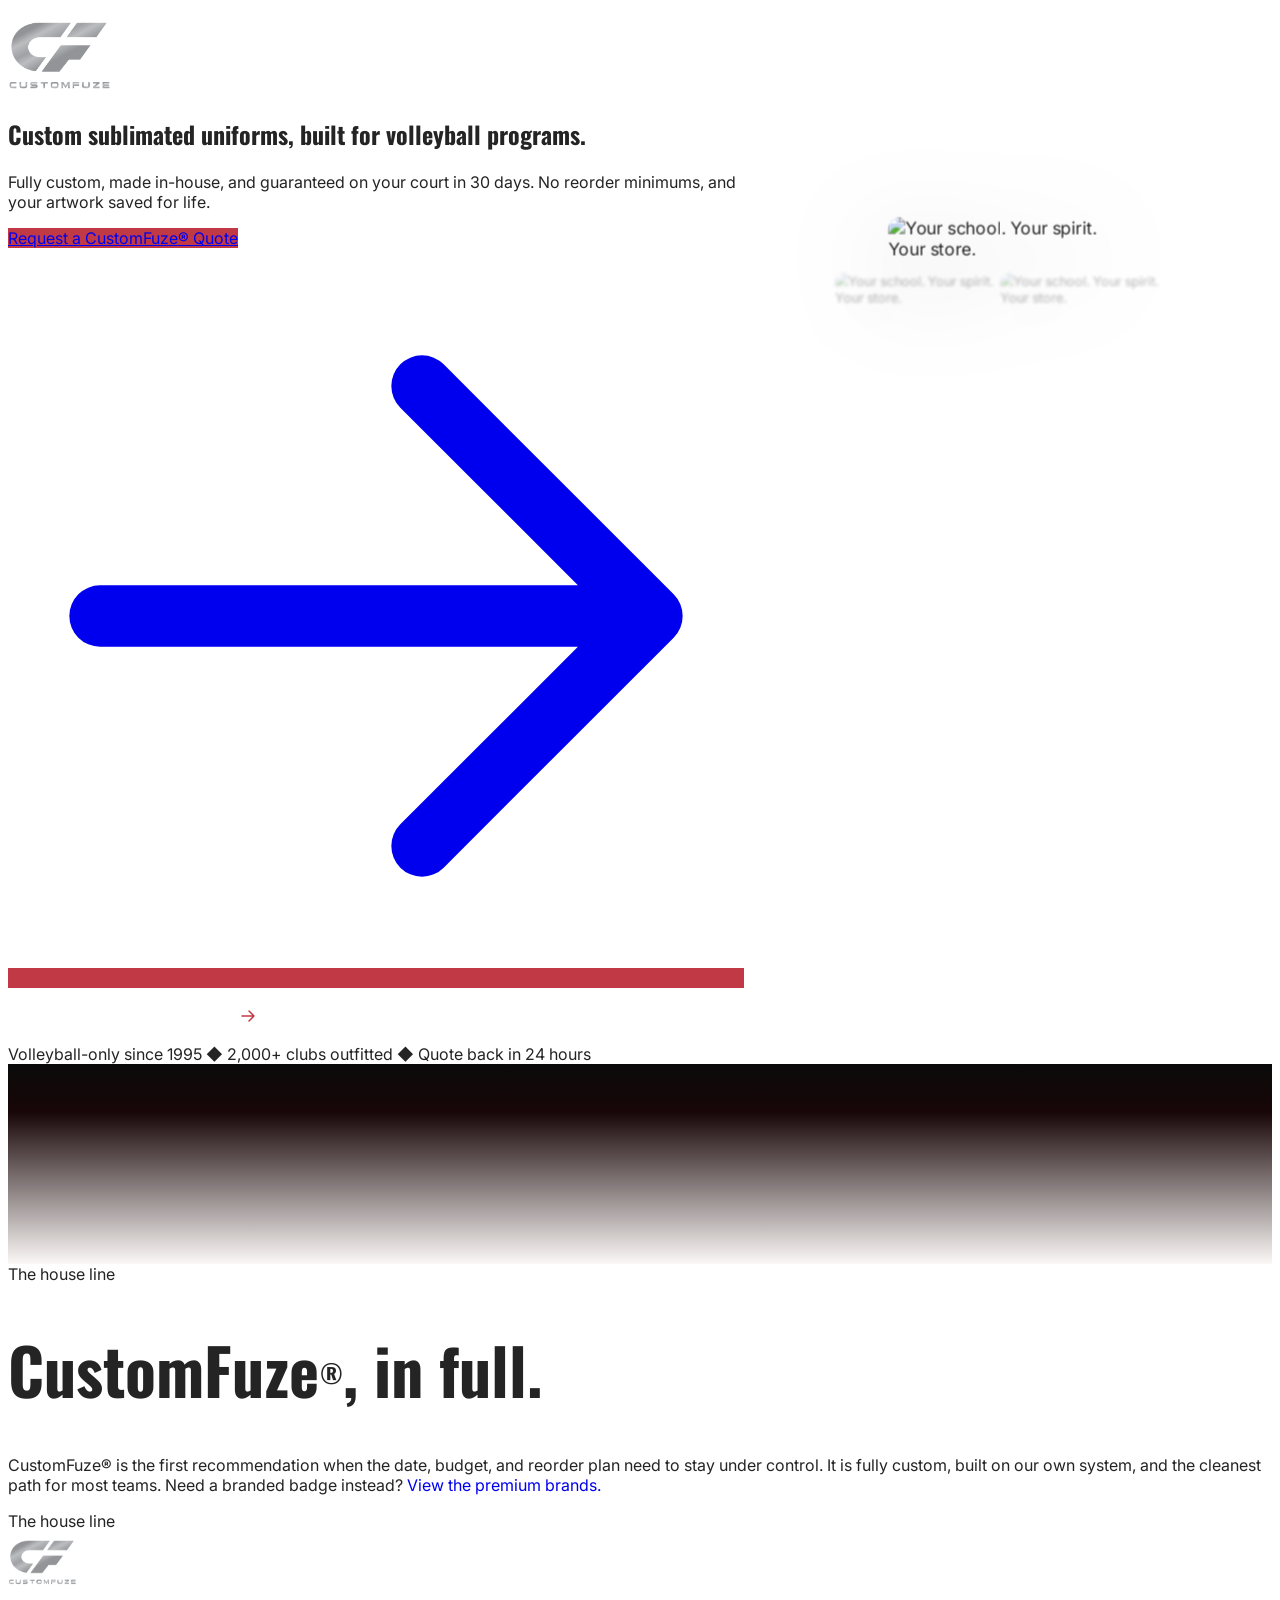
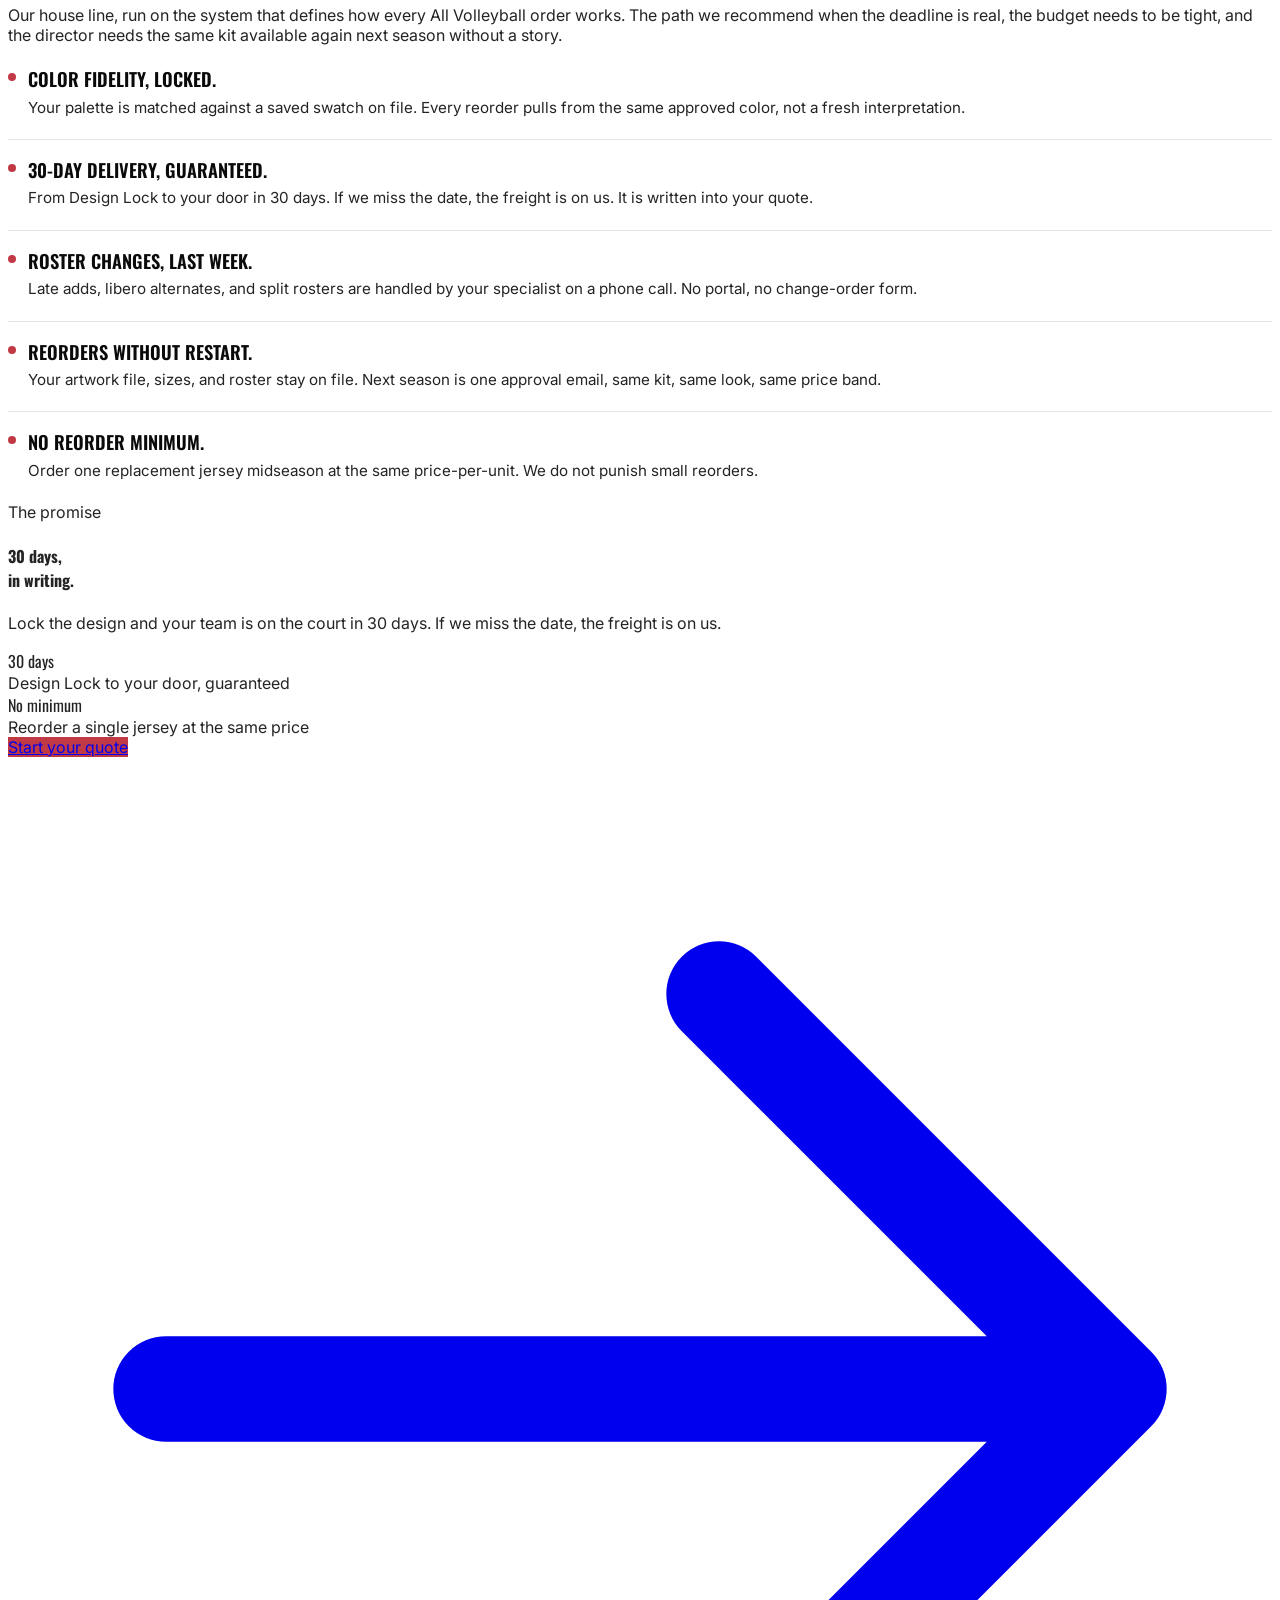
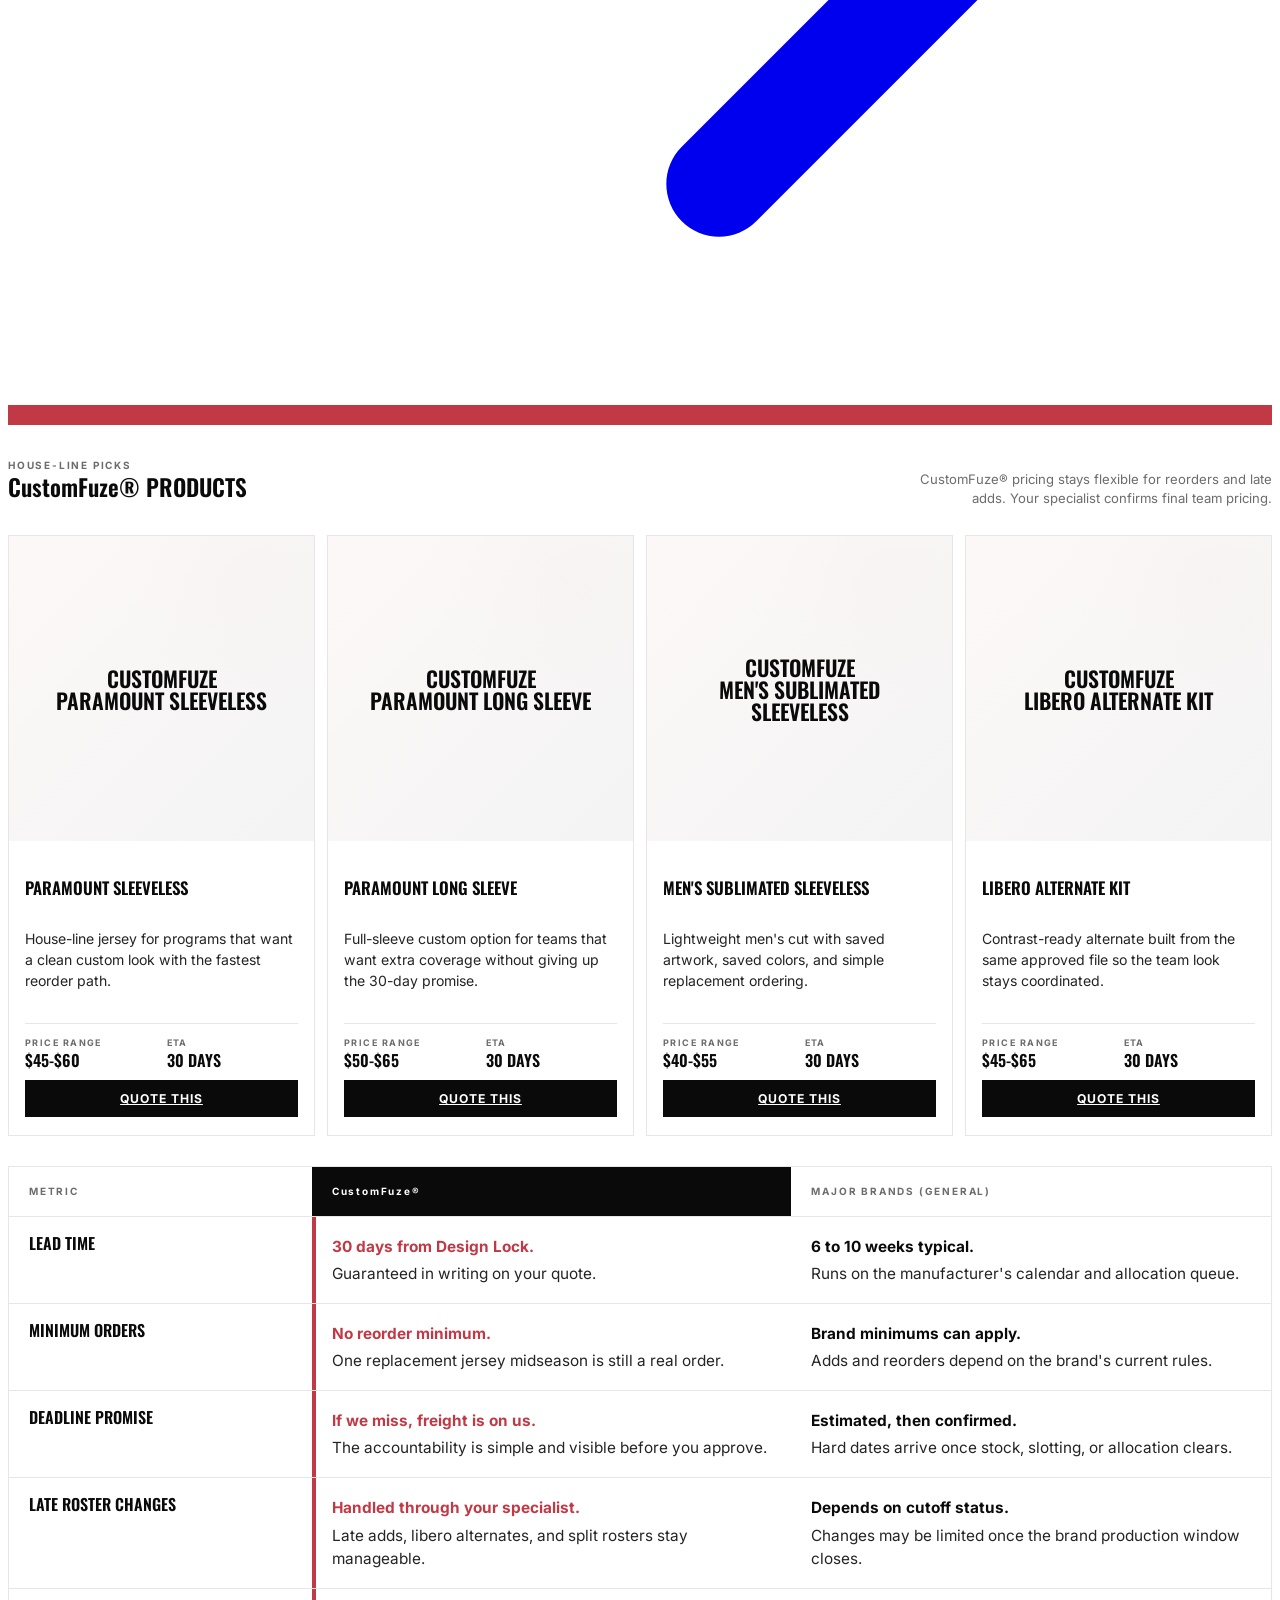
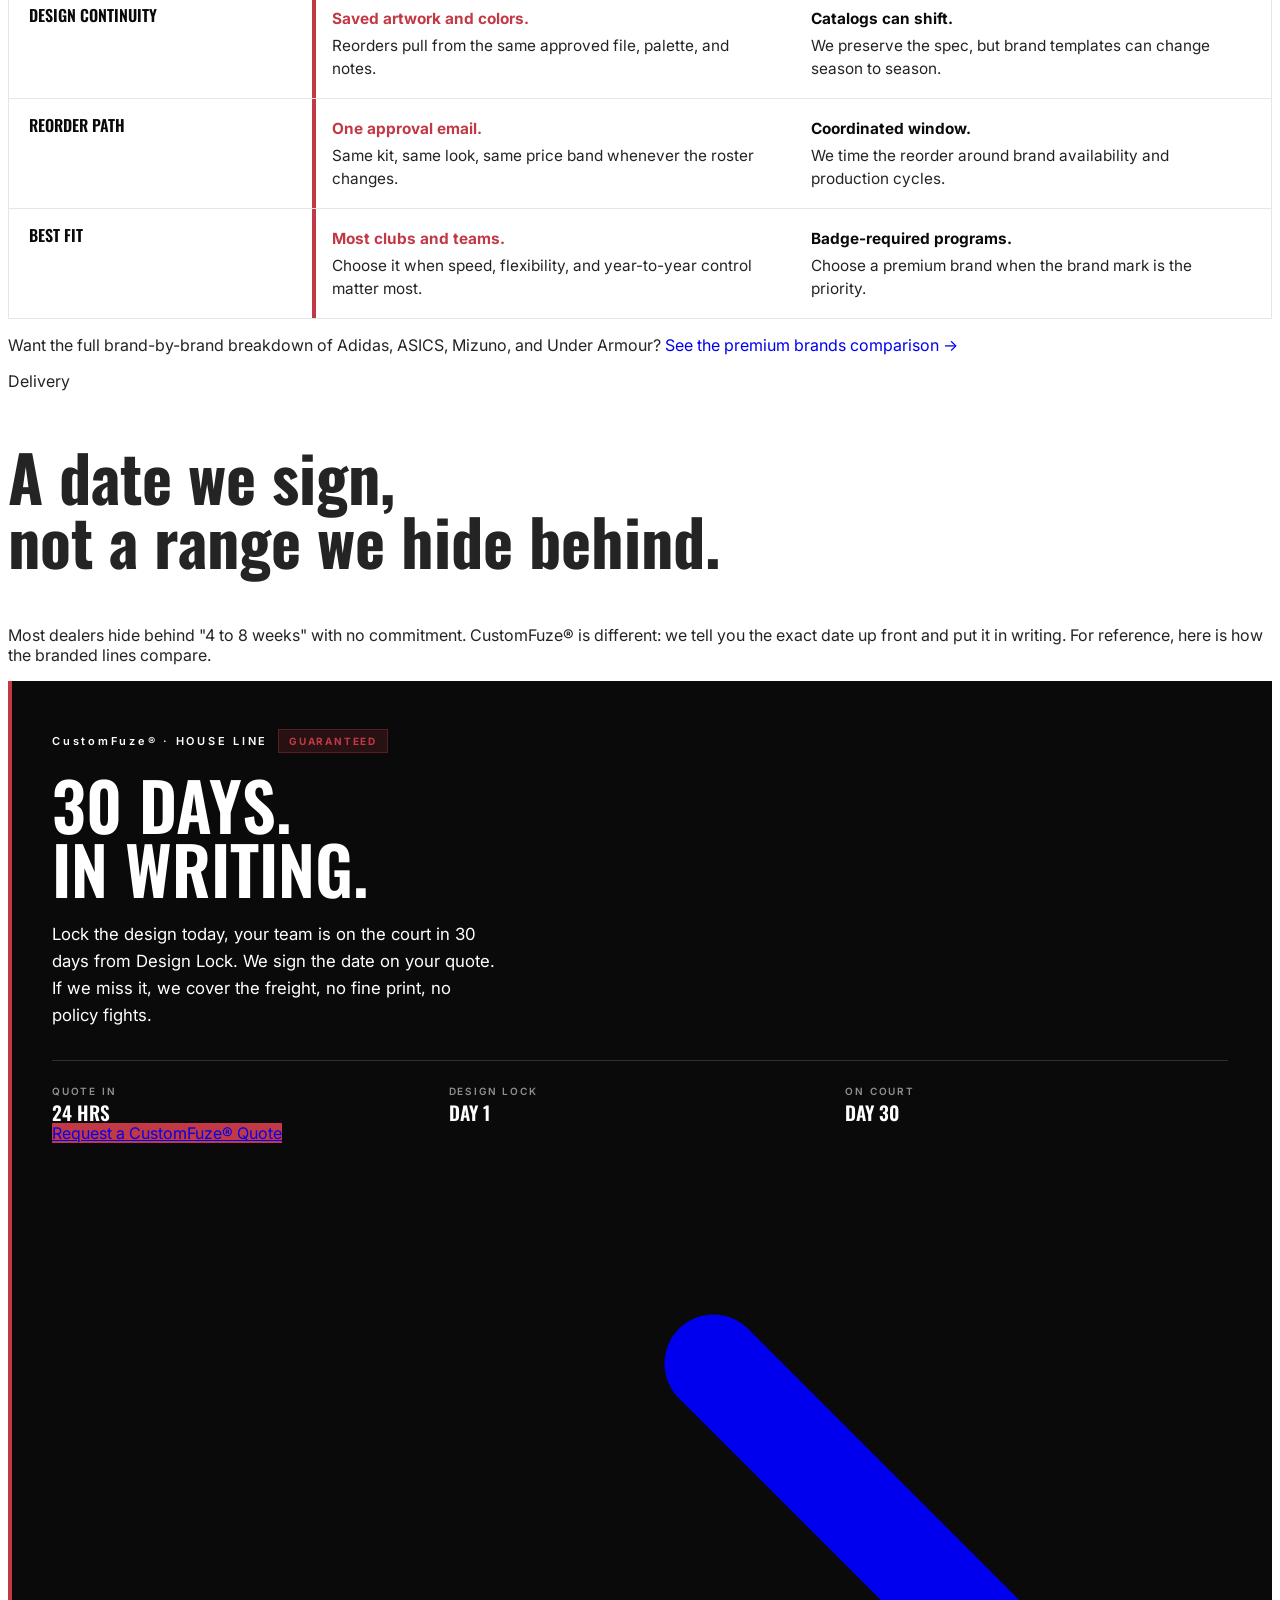
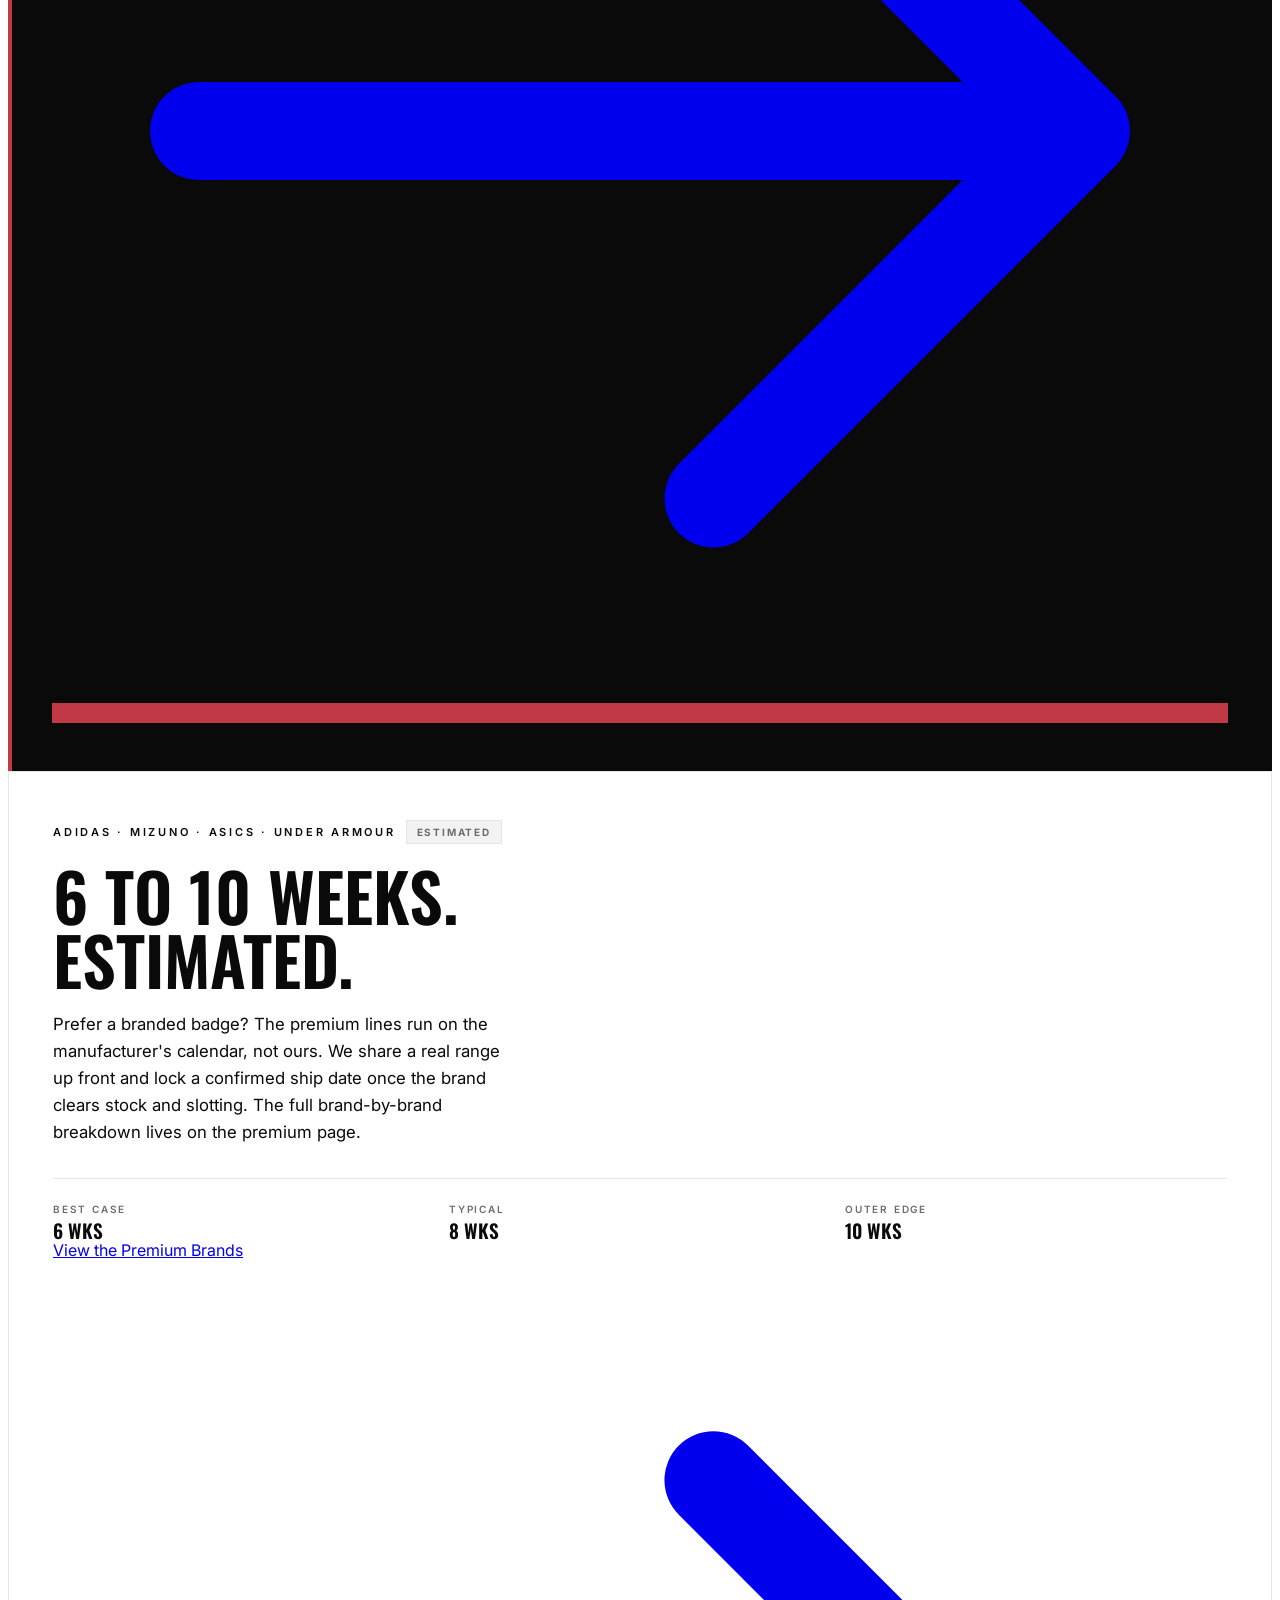
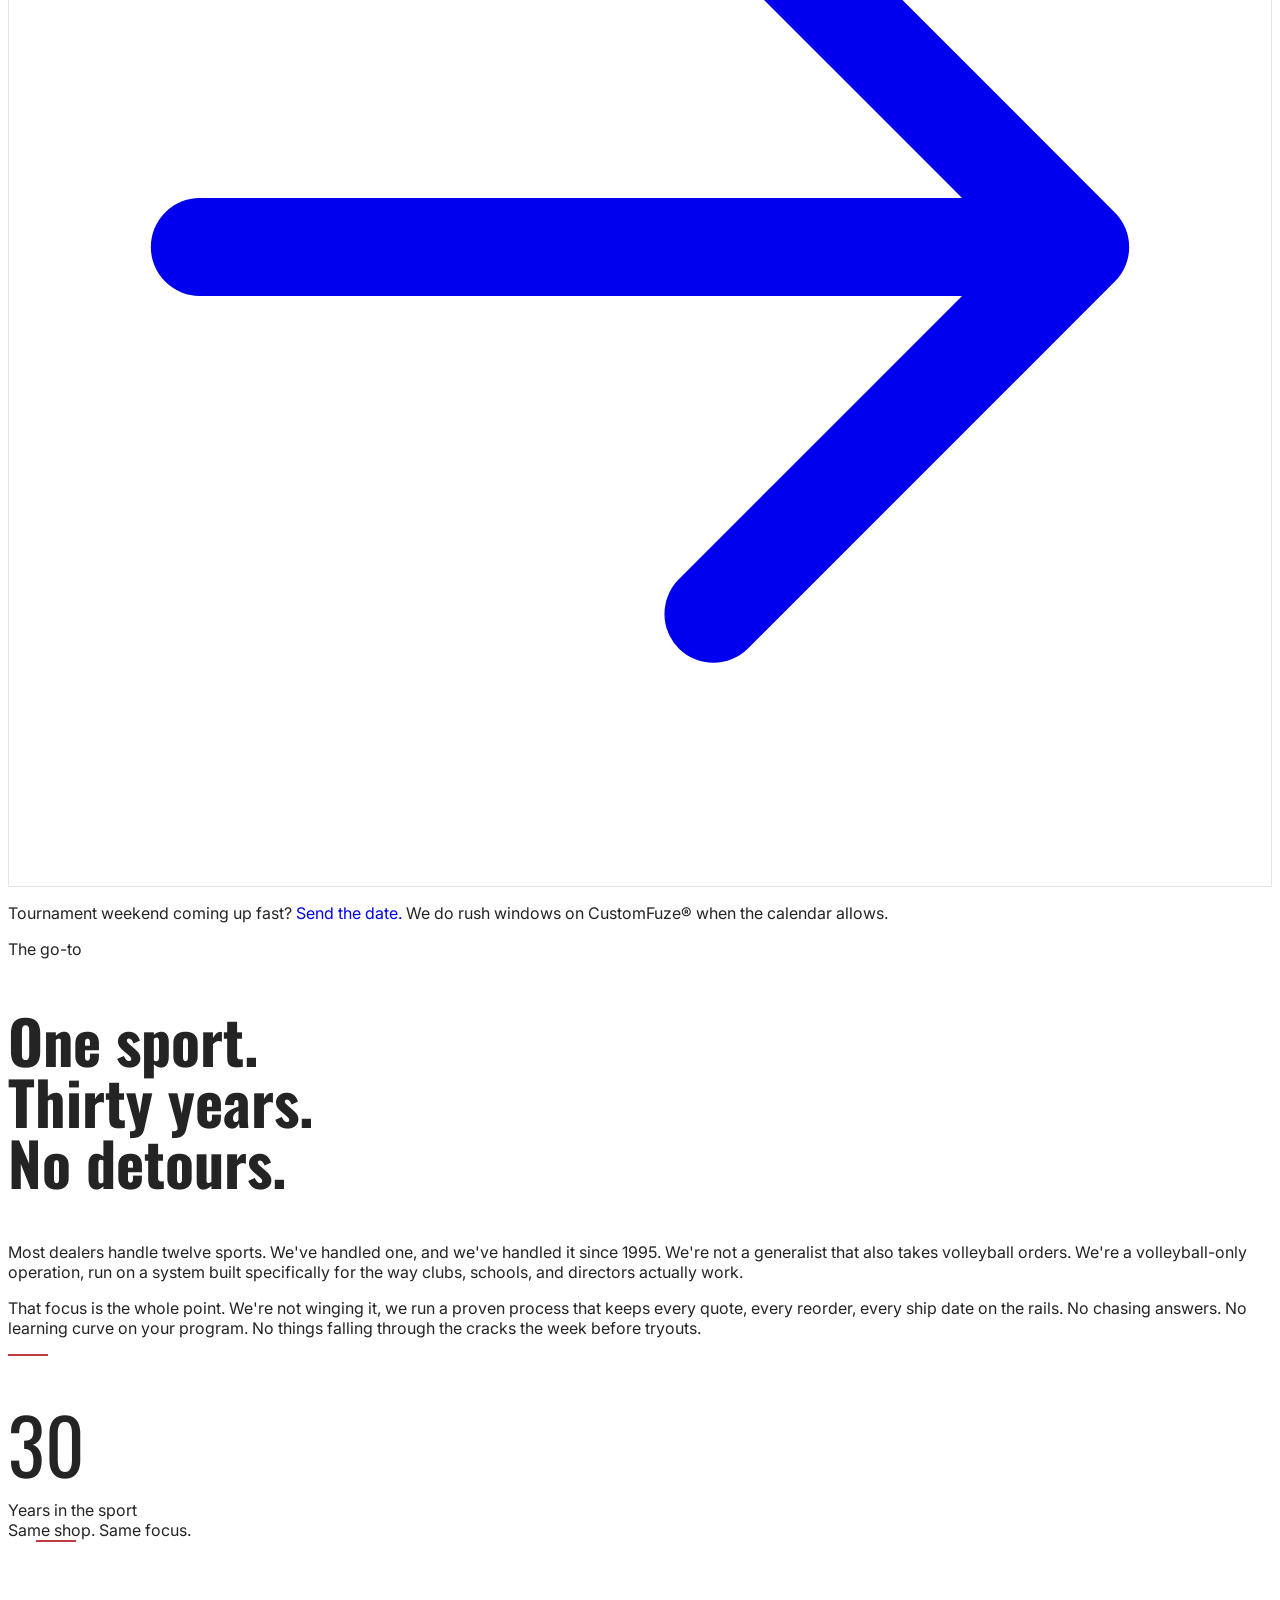
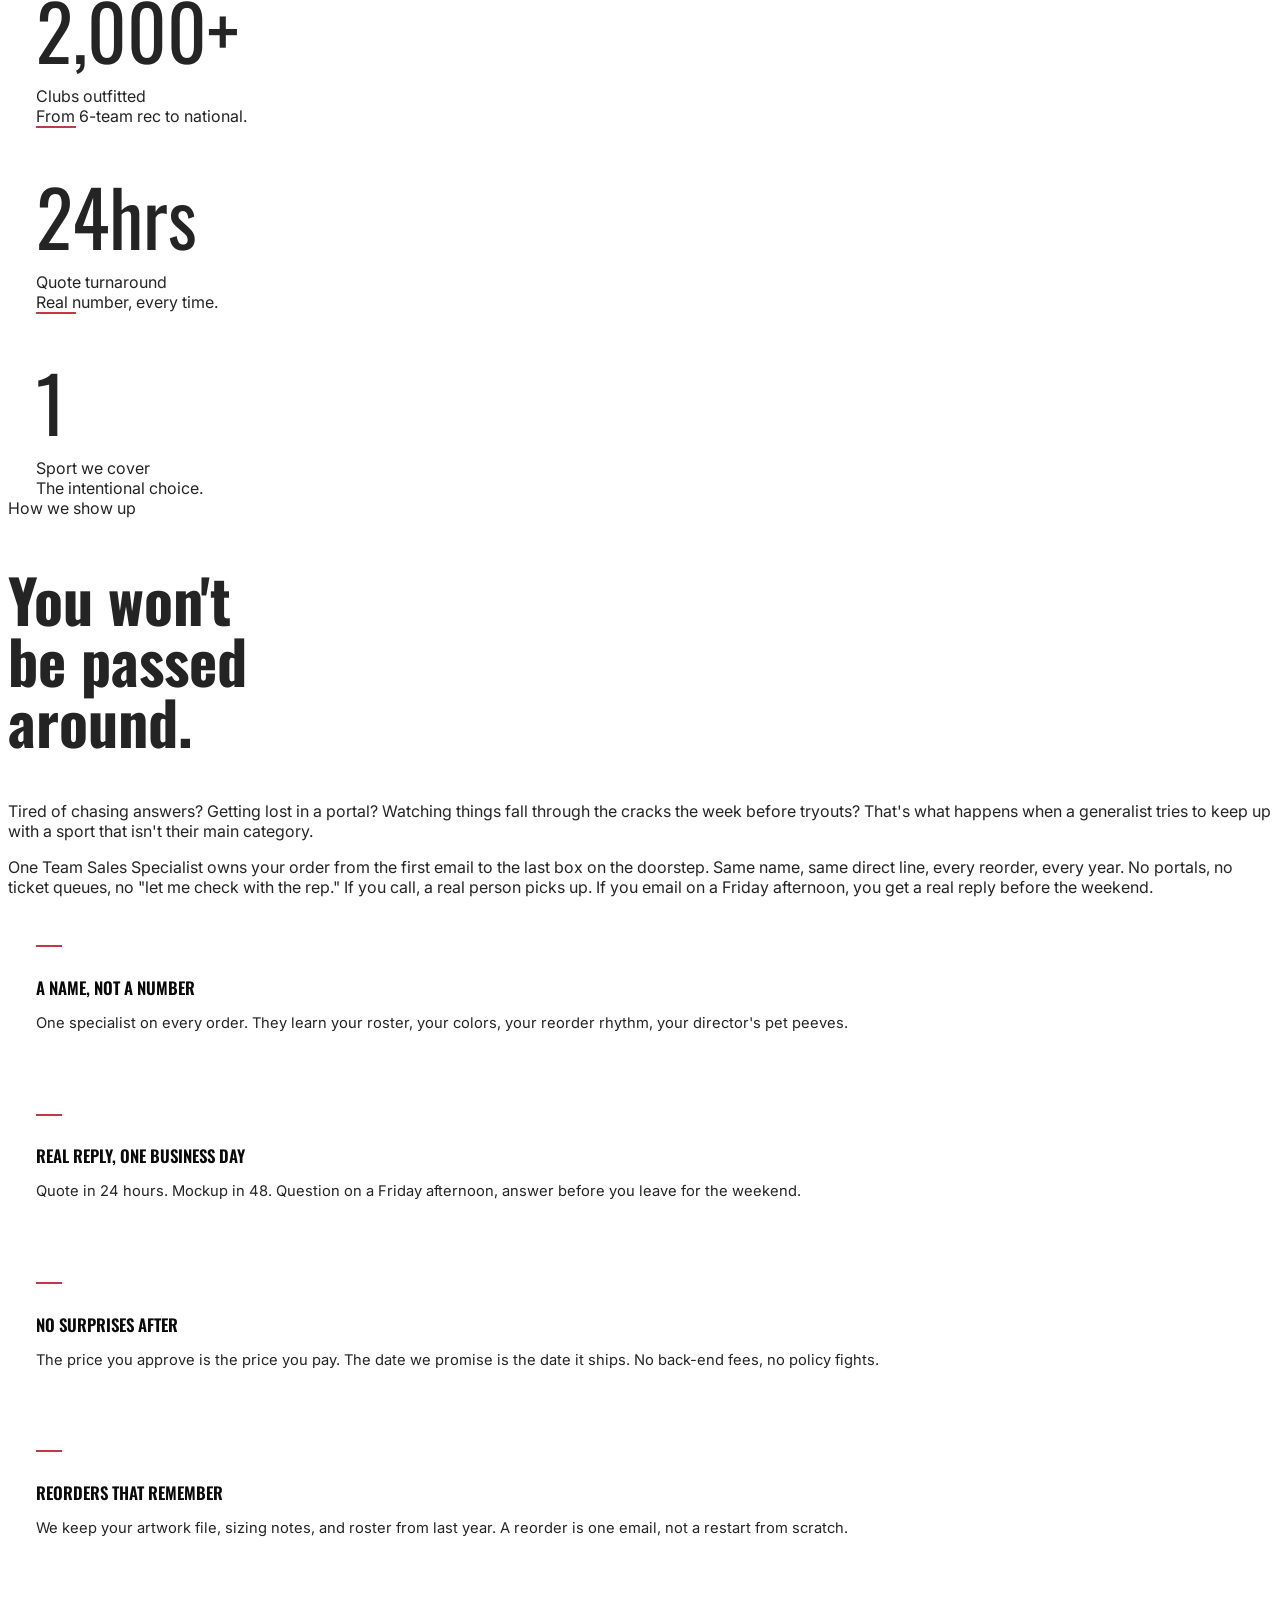
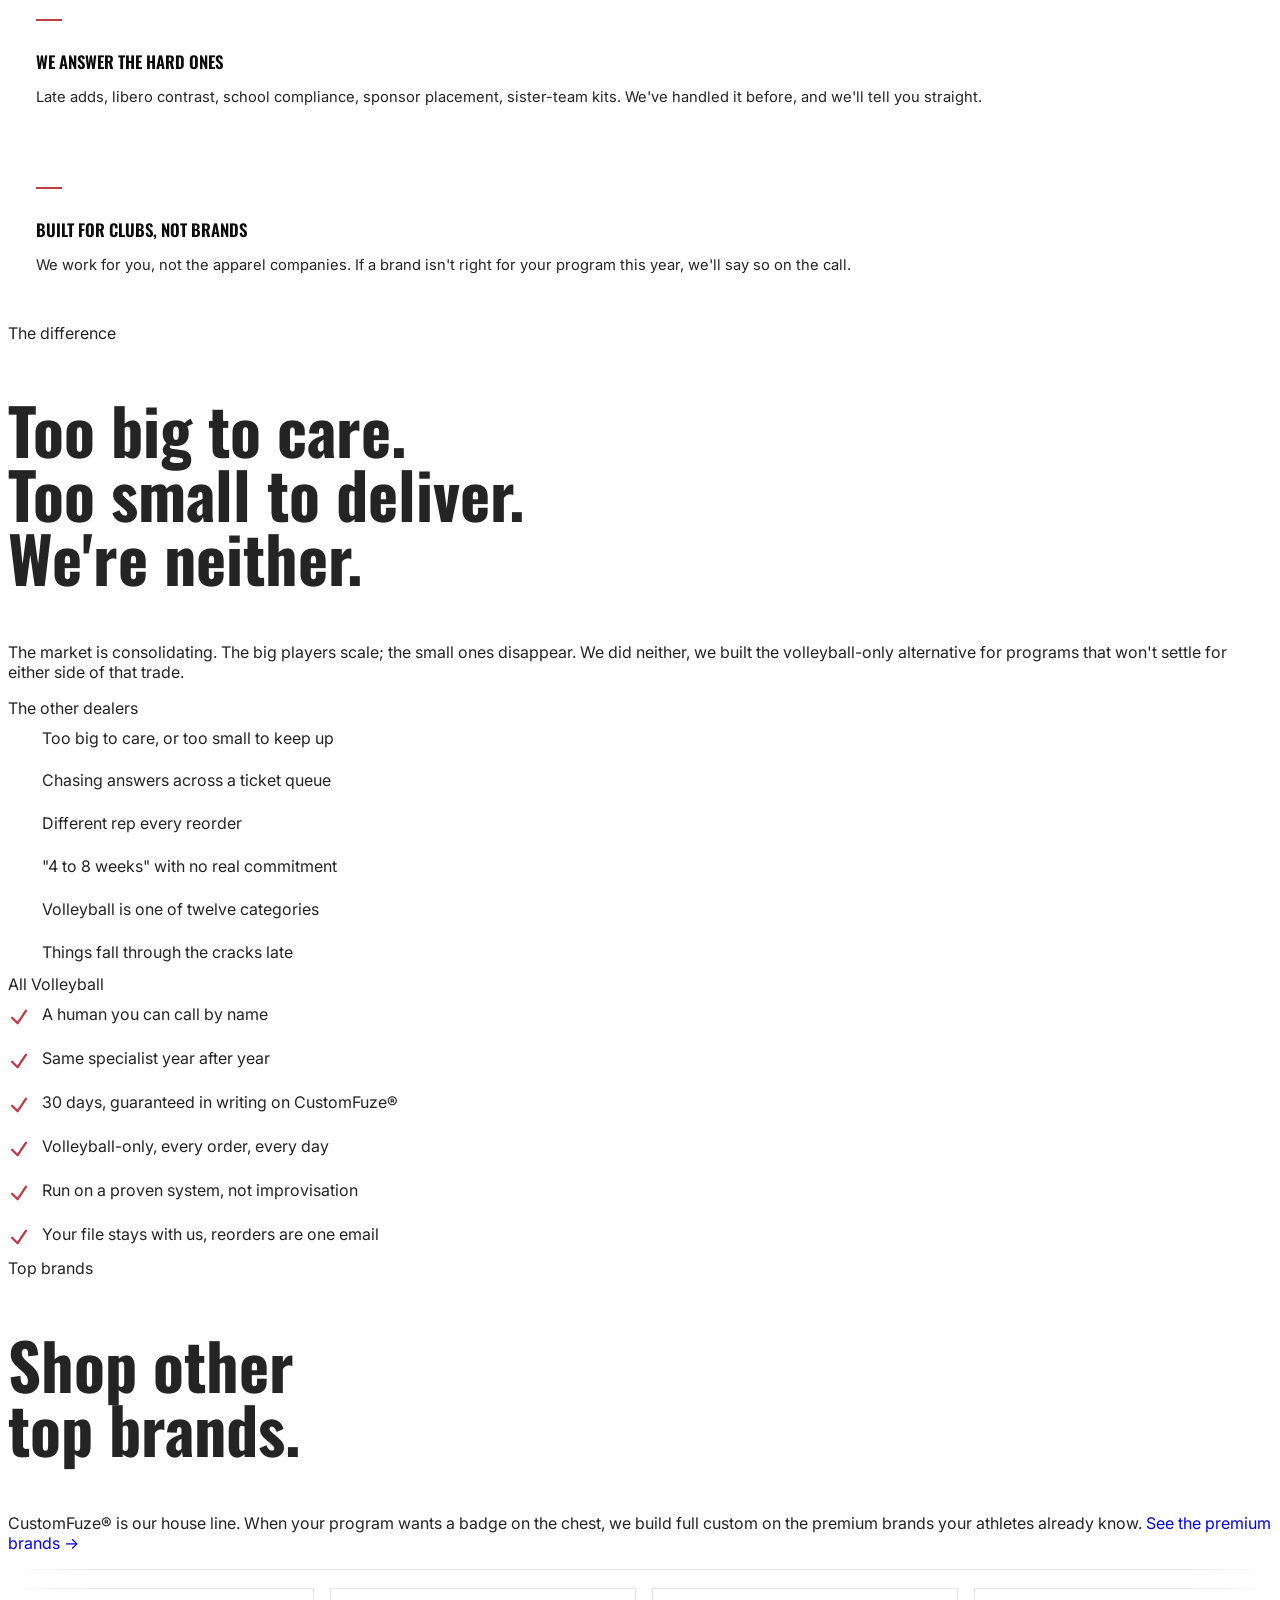
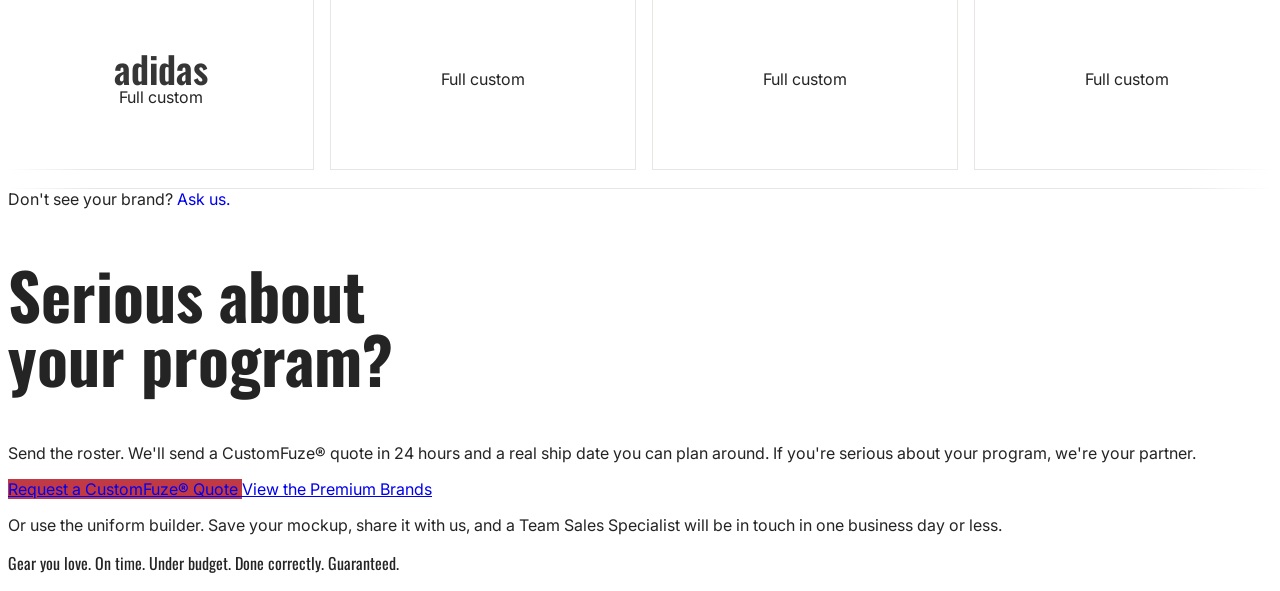
==== commit 1a538dd3: "Hero: seamless bleed into body + superscript registered mark - Add a gradient transition band so the" ====
--- a/index.html
+++ b/index.html
@@ -121,18 +121,20 @@
   </div>
 </section>
 
+<!-- Seamless bleed: the dark hero dissolves into the light body (no hard color break) -->
+<div aria-hidden="true" class="hero-bleed"></div>
 
 <!-- ====================================================================
      SECTION 1. BUILD DETAILS, CustomFuze only (static)
      ==================================================================== -->
-<section id="build" class="bg-avb-offwhite py-24 md:py-32 px-6 lg:px-12">
+<section id="build" class="bg-avb-offwhite pt-10 md:pt-12 pb-24 md:pb-32 px-6 lg:px-12">
   <div class="max-w-[1280px] mx-auto">
 
     <div class="mb-12 lg:mb-16">
       <div class="text-[11px] uppercase tracking-[0.25em] text-avb-grey font-semibold mb-4 reveal">The house line</div>
       <h2 class="font-display font-semibold text-avb-black reveal display-tight"
           style="font-size: clamp(2.25rem, 5.5vw, 4rem); line-height: 1.02;">
-        CustomFuze®, in full.
+        CustomFuze<sup class="rmark">®</sup>, in full.
       </h2>
       <p class="mt-5 text-avb-grey text-base md:text-lg max-w-xl reveal">
         CustomFuze® is the first recommendation when the date, budget, and reorder plan need to stay under control. It is fully custom, built on our own system, and the cleanest path for most teams. Need a branded badge instead?
--- a/assets/styles.css
+++ b/assets/styles.css
@@ -1516,3 +1516,20 @@
   .cf-hero-logo { display: block; height: 66px; width: auto; }
   @media (min-width: 768px) { .cf-hero-logo { height: 88px; } }
   .cf-logo-ink { display: block; height: 58px; width: auto; }
+
+  /* ============ HERO → BODY BLEED + REGISTERED MARK ============ */
+  .hero-bleed {
+    height: 130px;
+    background: linear-gradient(to bottom, #0A0A0A 0%, #180608 24%, #FCF8F7 100%);
+  }
+  @media (min-width: 768px) {
+    .hero-bleed { height: 200px; }
+  }
+  /* Tasteful superscript registered mark for large display headings */
+  .rmark {
+    font-size: 0.4em;
+    vertical-align: 0.55em;
+    font-weight: 600;
+    letter-spacing: 0;
+    margin-left: 0.02em;
+  }
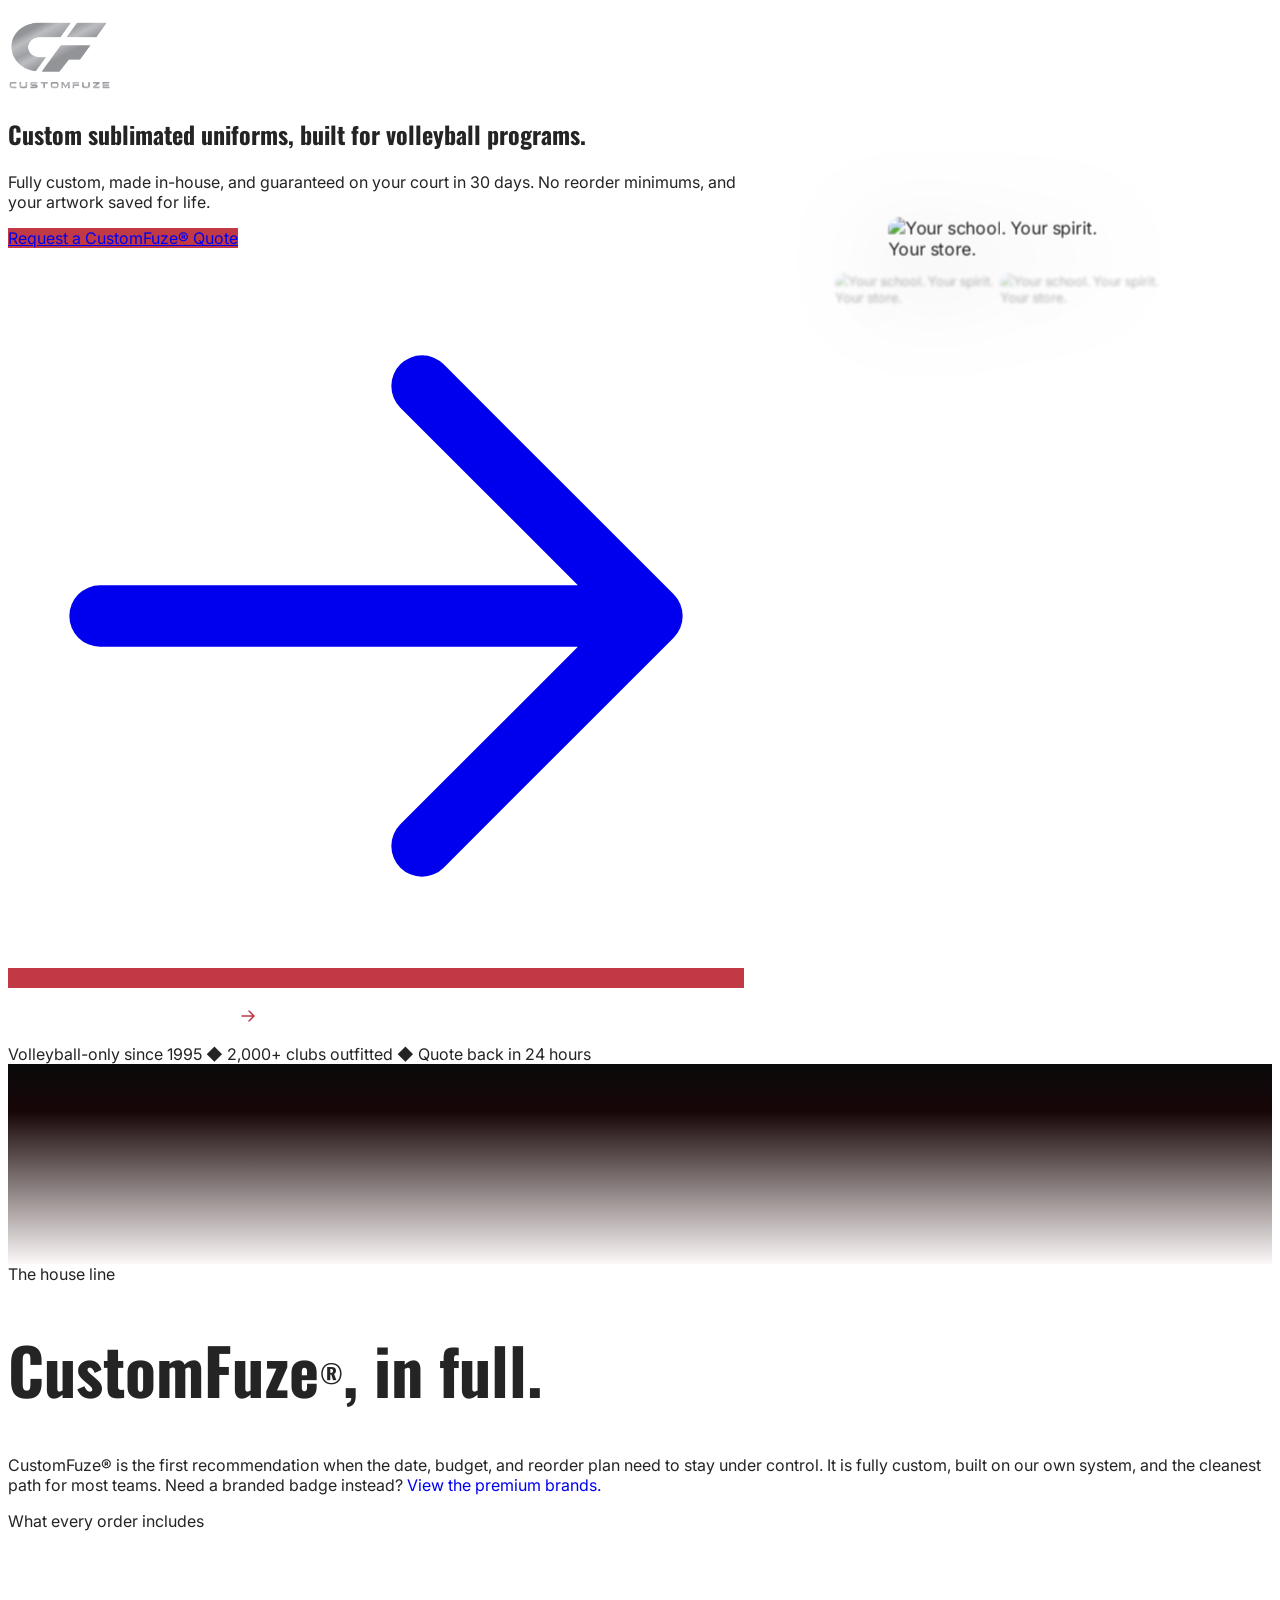
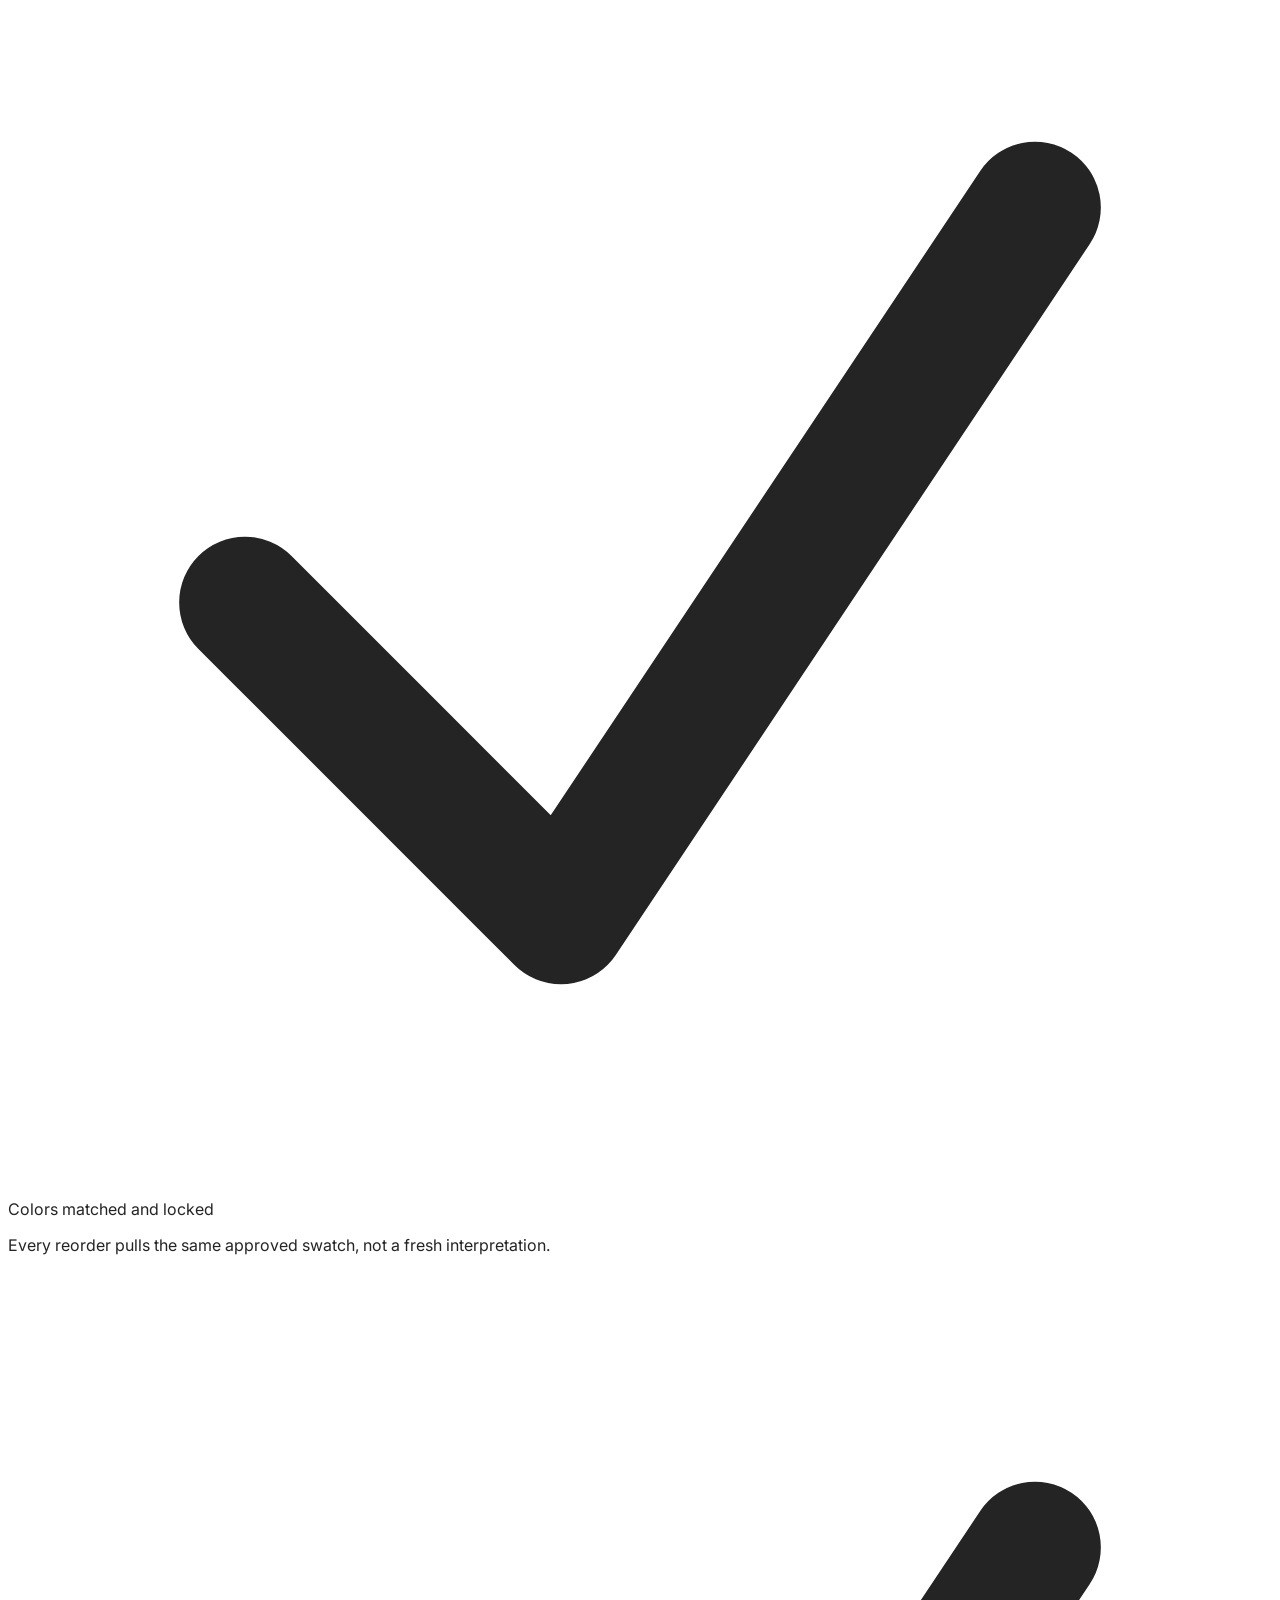
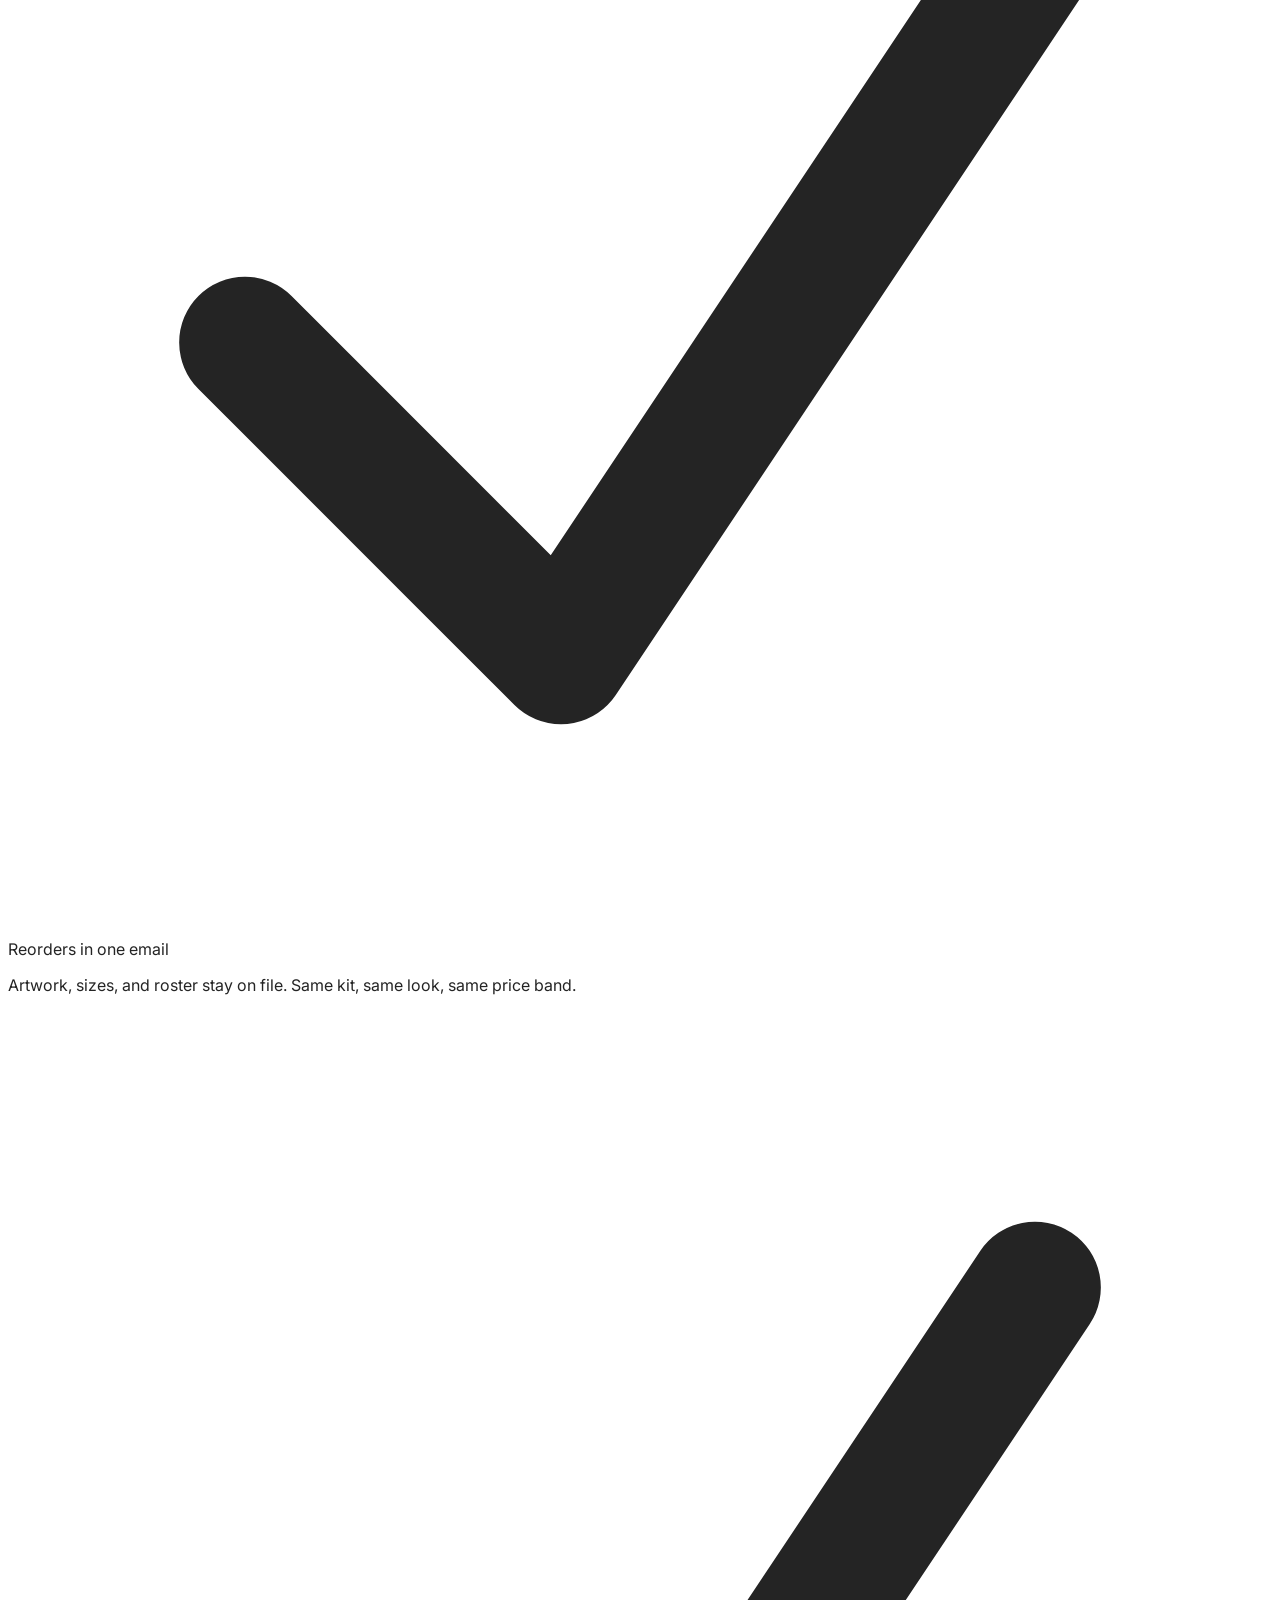
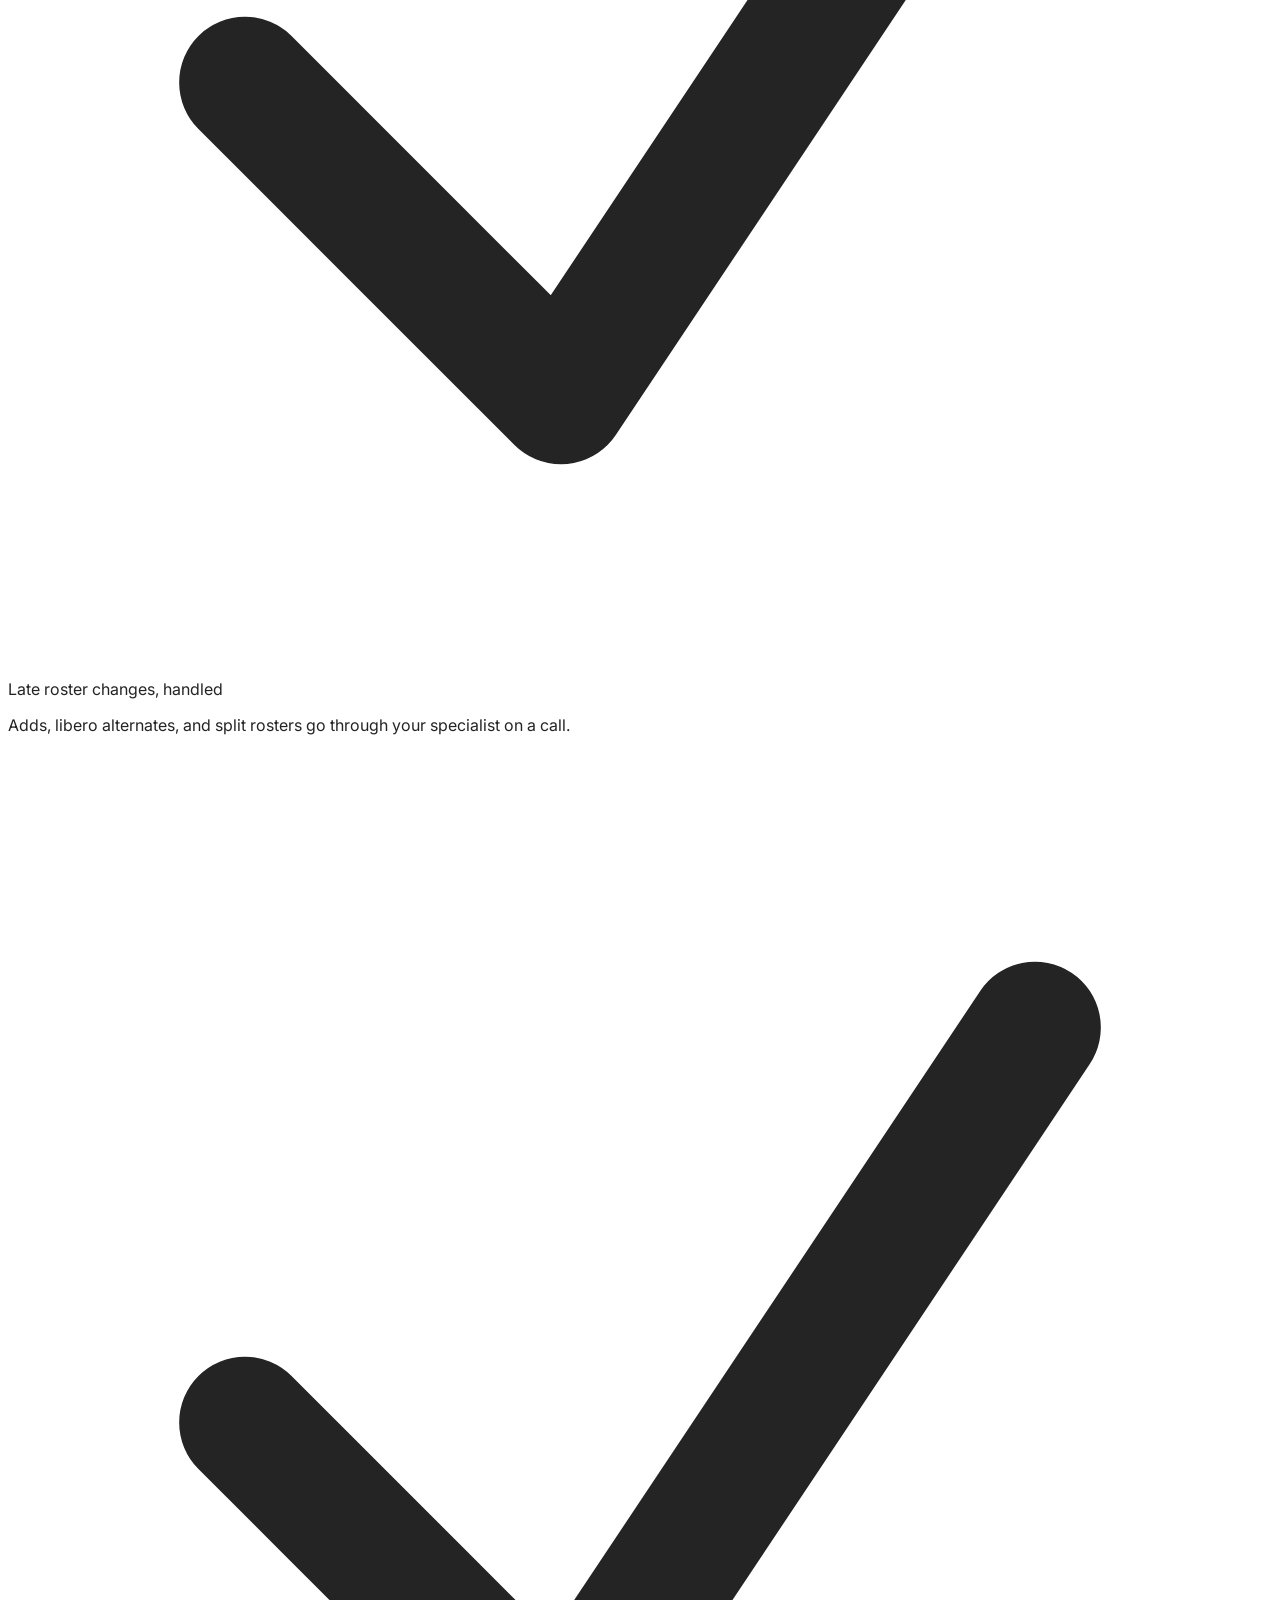
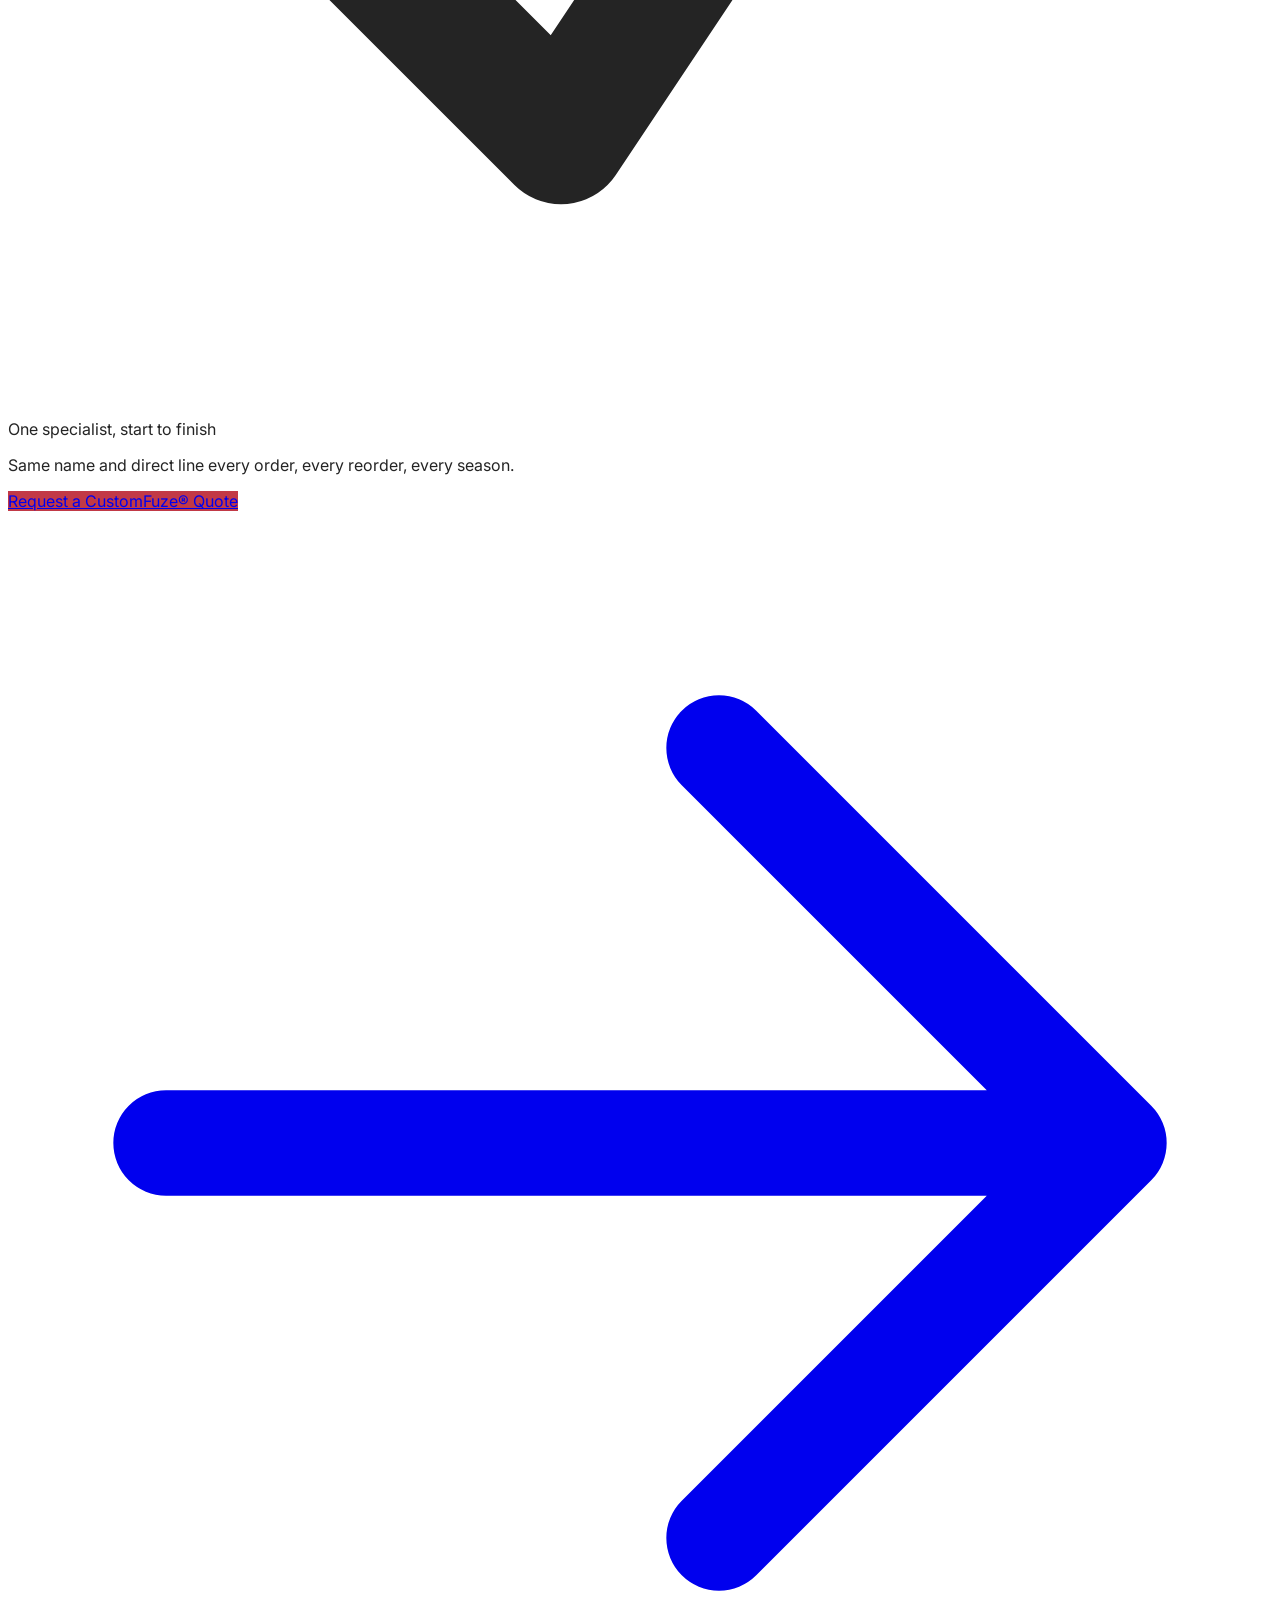
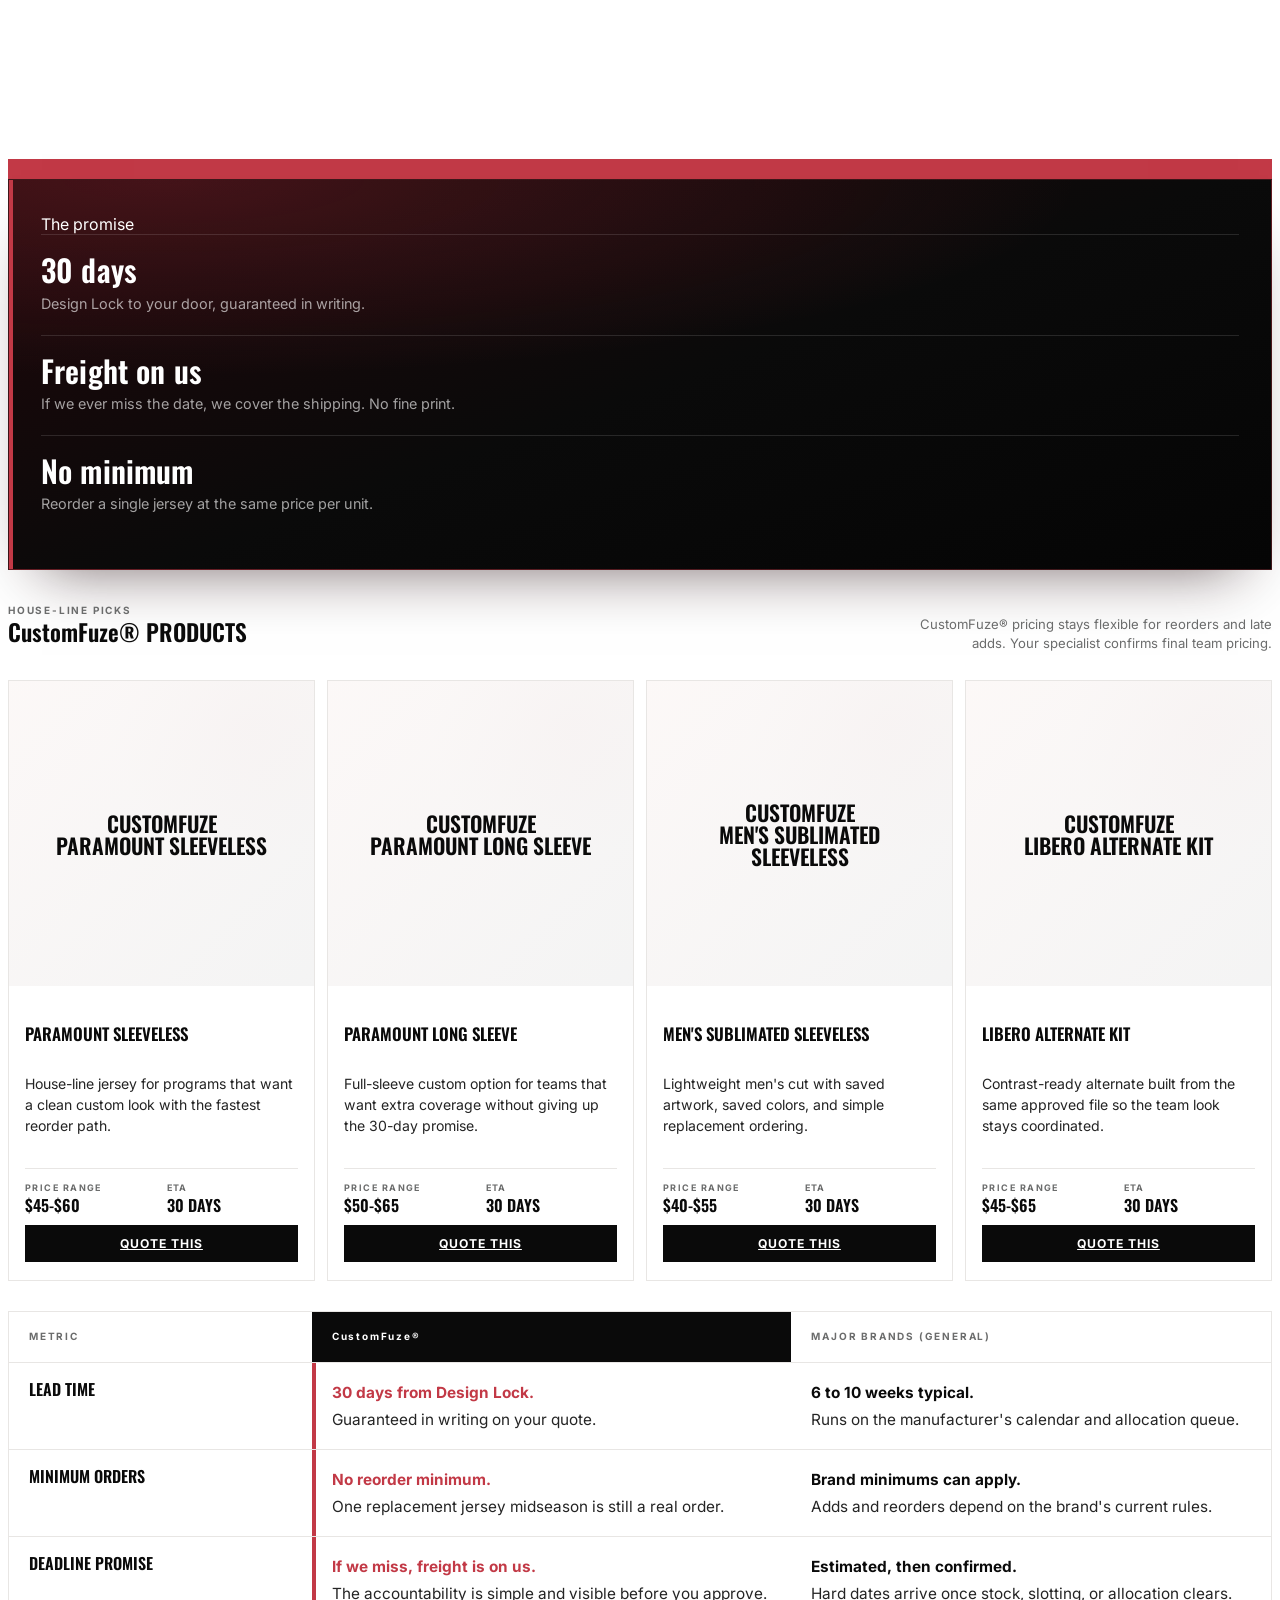
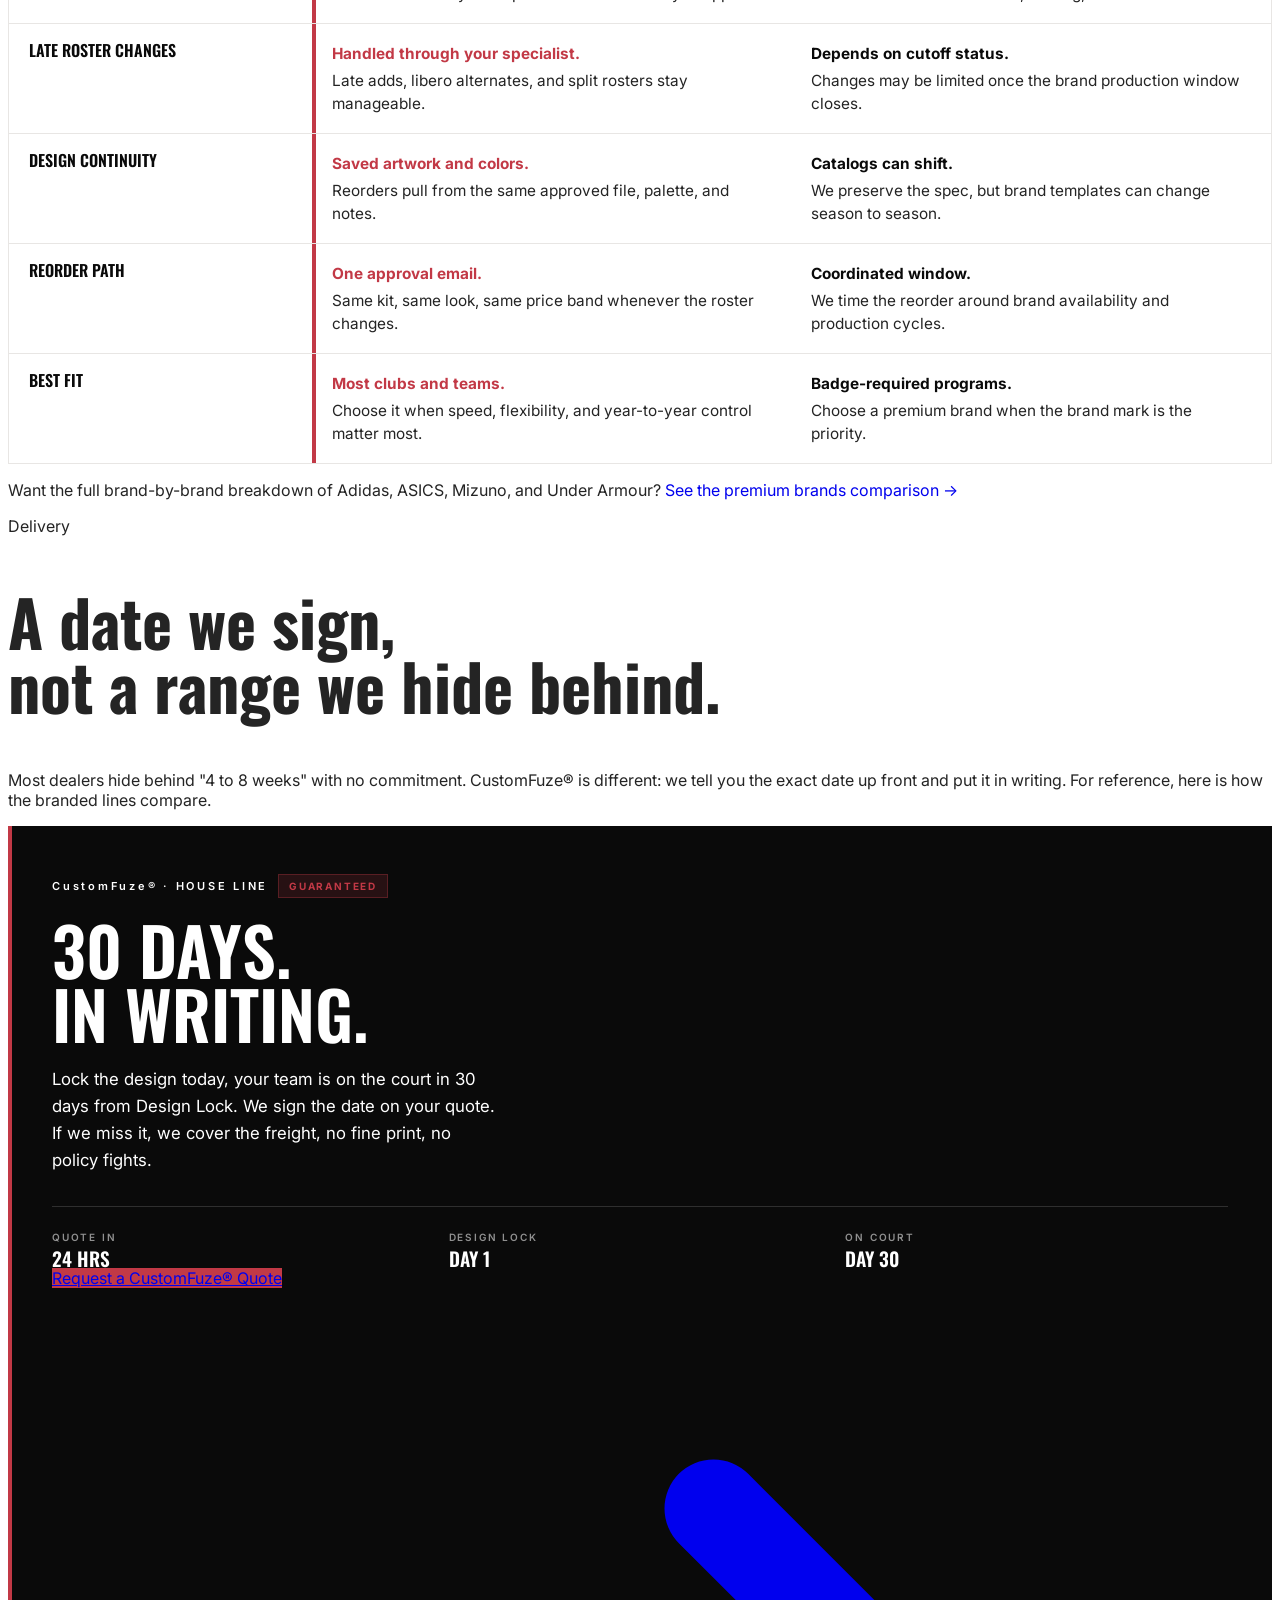
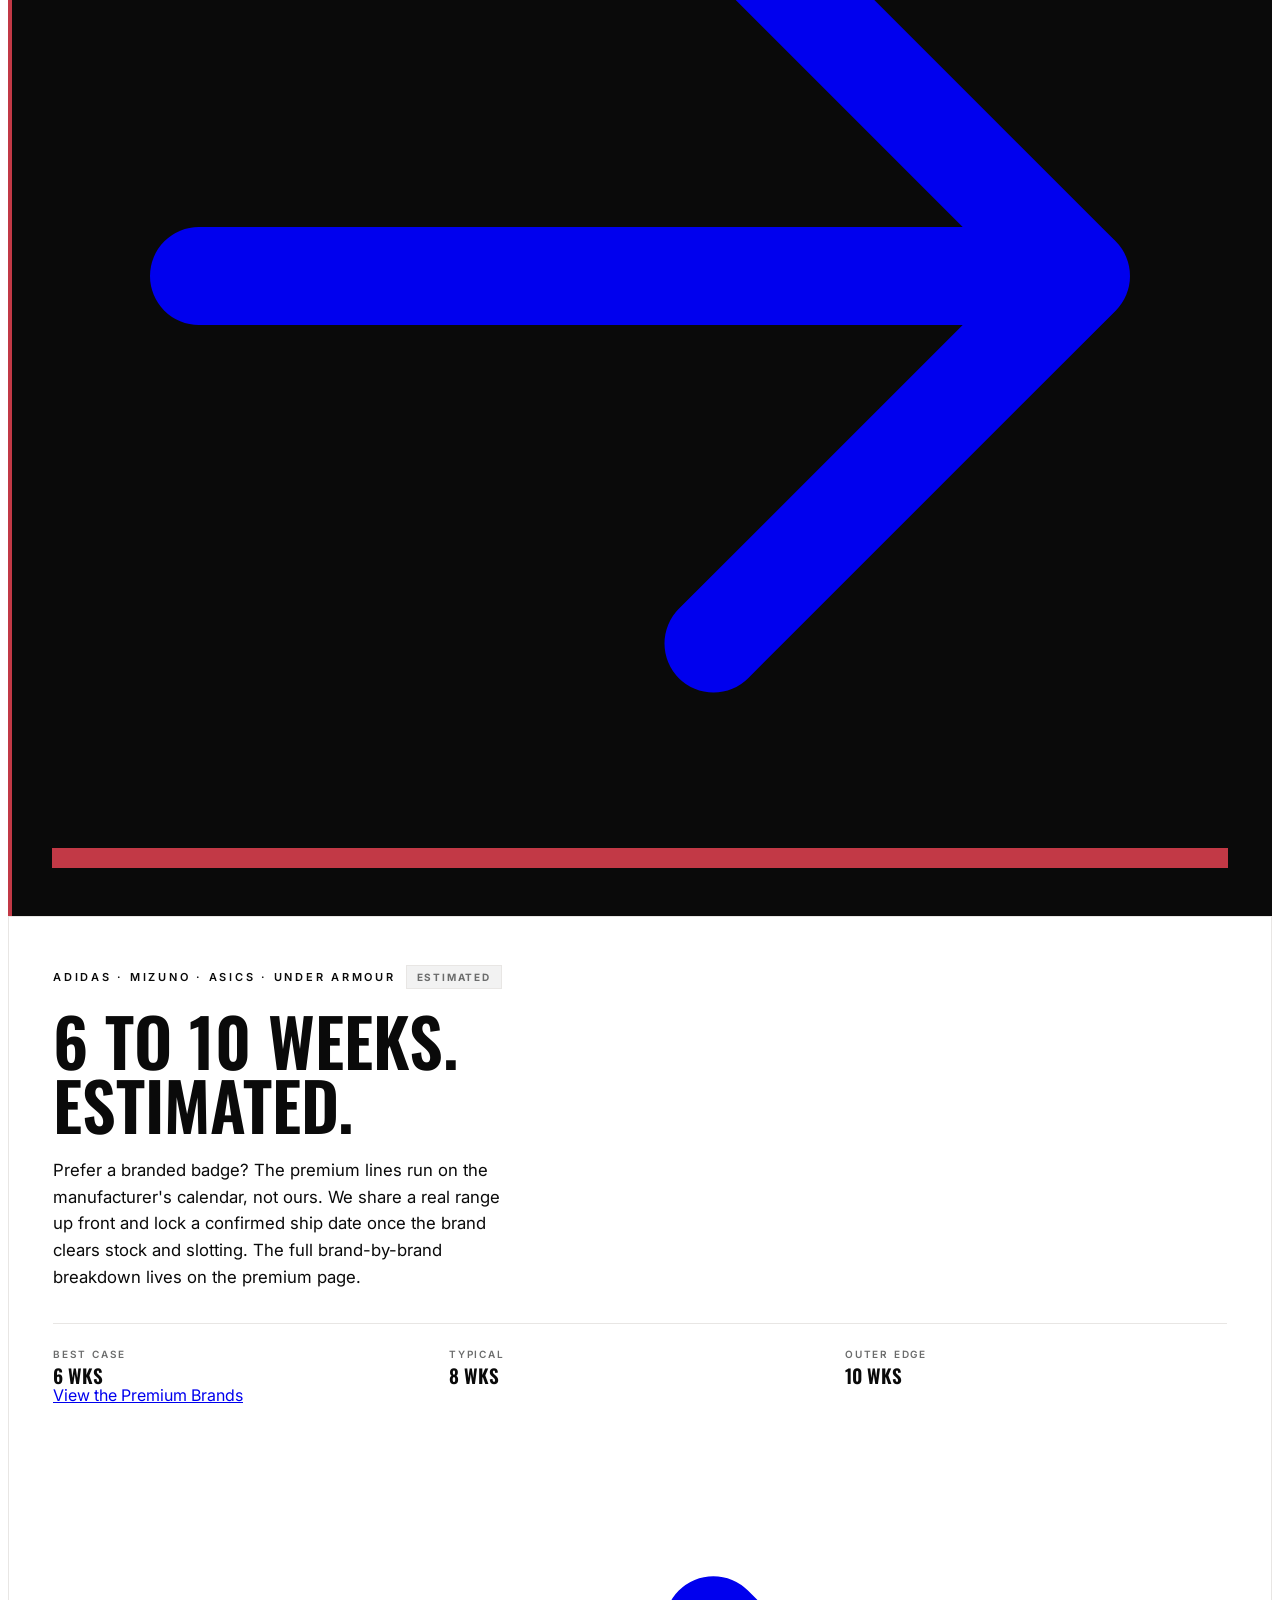
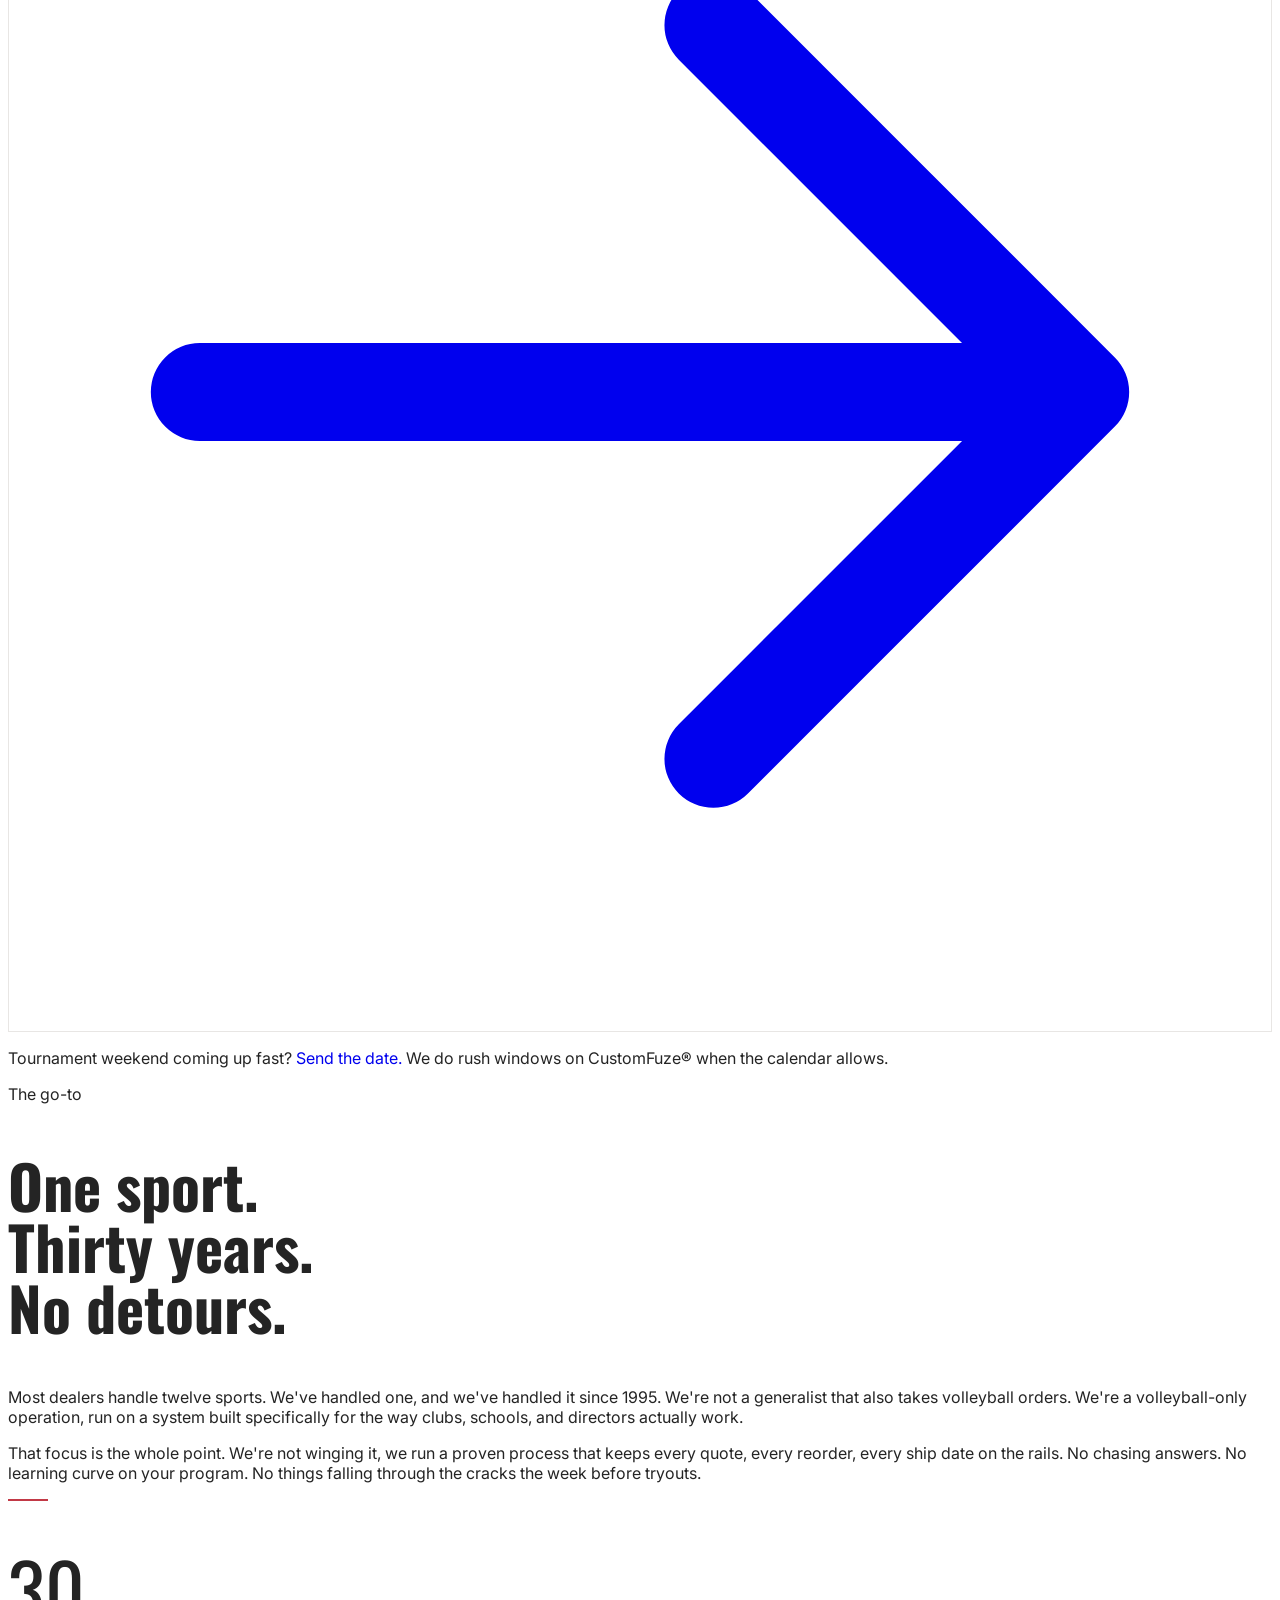
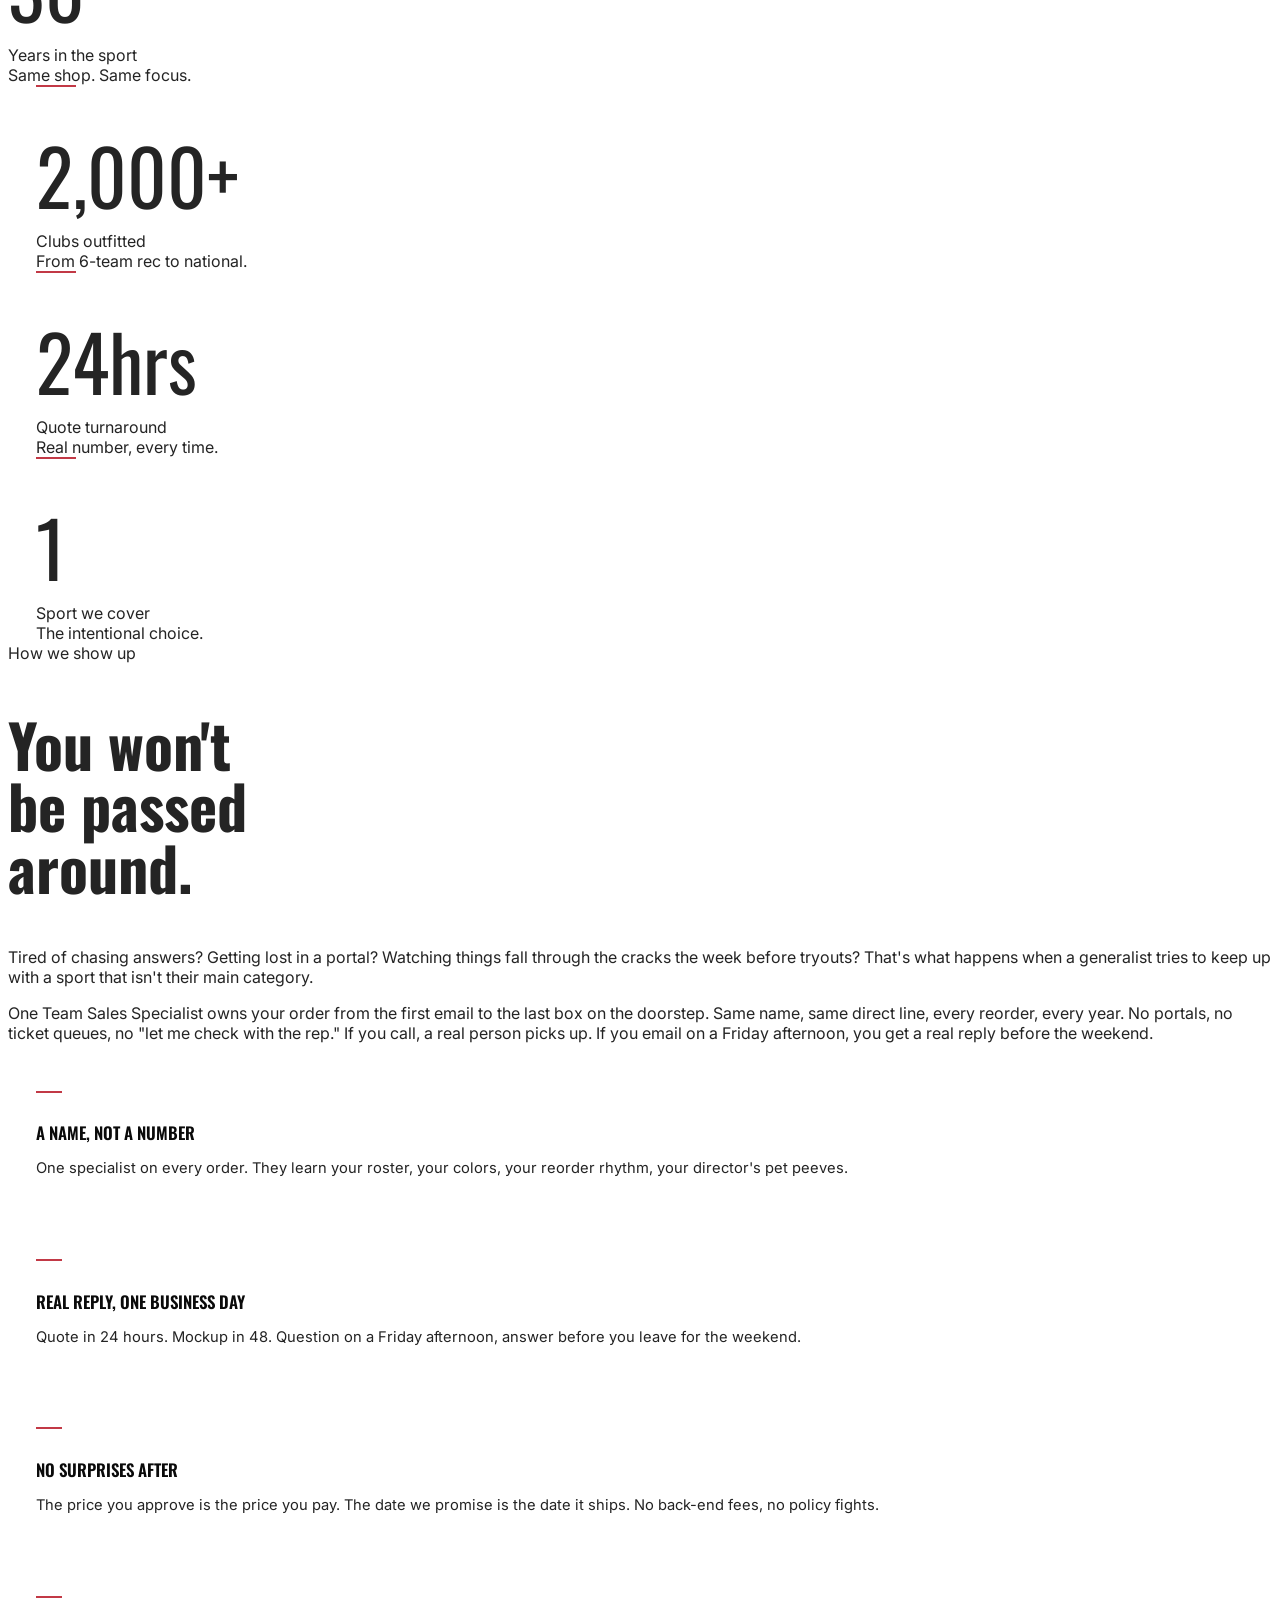
==== commit ec537deb: "Build section: Option B layout, re-themed to the bleed palette - Replace the bulky 5-row panel + sta" ====
--- a/index.html
+++ b/index.html
@@ -142,53 +142,62 @@
       </p>
     </div>
 
-    <div class="grid lg:grid-cols-[minmax(0,1fr)_360px] gap-8 lg:gap-12 items-stretch">
-
-      <!-- Main details panel -->
-      <div class="bg-white border border-avb-divider p-8 md:p-10 reveal">
-        <div class="text-[11px] uppercase tracking-[0.22em] text-avb-grey font-semibold mb-3">The house line</div>
-        <img src="assets/img/customfuze-logo.png" alt="CustomFuze®" class="cf-logo-ink mb-5" width="187" height="156">
-        <p class="text-avb-body leading-relaxed max-w-2xl mb-8 text-base md:text-lg">Our house line, run on the system that defines how every All Volleyball order works. The path we recommend when the deadline is real, the budget needs to be tight, and the director needs the same kit available again next season without a story.</p>
-        <div>
-          <div class="detail-row" data-brand-accent style="--brand-accent:#C23946">
-            <div><div class="detail-title">Color fidelity, locked.</div><div class="detail-desc">Your palette is matched against a saved swatch on file. Every reorder pulls from the same approved color, not a fresh interpretation.</div></div>
-          </div>
-          <div class="detail-row" data-brand-accent style="--brand-accent:#C23946">
-            <div><div class="detail-title">30-day delivery, guaranteed.</div><div class="detail-desc">From Design Lock to your door in 30 days. If we miss the date, the freight is on us. It is written into your quote.</div></div>
-          </div>
-          <div class="detail-row" data-brand-accent style="--brand-accent:#C23946">
-            <div><div class="detail-title">Roster changes, last week.</div><div class="detail-desc">Late adds, libero alternates, and split rosters are handled by your specialist on a phone call. No portal, no change-order form.</div></div>
-          </div>
-          <div class="detail-row" data-brand-accent style="--brand-accent:#C23946">
-            <div><div class="detail-title">Reorders without restart.</div><div class="detail-desc">Your artwork file, sizes, and roster stay on file. Next season is one approval email, same kit, same look, same price band.</div></div>
-          </div>
-          <div class="detail-row" data-brand-accent style="--brand-accent:#C23946">
-            <div><div class="detail-title">No reorder minimum.</div><div class="detail-desc">Order one replacement jersey midseason at the same price-per-unit. We do not punish small reorders.</div></div>
-          </div>
-        </div>
-      </div>
-
-      <!-- Side panel: the promise, kept simple -->
-      <aside class="bg-avb-black text-white p-8 md:p-10 flex flex-col reveal">
-        <div class="text-[11px] uppercase tracking-[0.22em] text-avb-red font-semibold mb-3">The promise</div>
-        <h4 class="font-display font-semibold uppercase text-3xl mb-4 leading-tight">30 days,<br>in writing.</h4>
-        <p class="text-white/85 leading-relaxed text-base mb-8">Lock the design and your team is on the court in 30 days. If we miss the date, the freight is on us.</p>
-        <div class="space-y-6 pt-6 border-t border-white/15">
-          <div>
-            <div class="font-display font-semibold text-3xl leading-none">30 days</div>
-            <div class="text-white/55 text-sm mt-1.5">Design Lock to your door, guaranteed</div>
-          </div>
-          <div>
-            <div class="font-display font-semibold text-3xl leading-none">No minimum</div>
-            <div class="text-white/55 text-sm mt-1.5">Reorder a single jersey at the same price</div>
-          </div>
-        </div>
-        <a href="#quote" data-quote="customfuze" class="mt-auto pt-10 group">
-          <span class="inline-flex w-full items-center justify-center gap-2 btn-red text-white font-medium px-6 py-3.5 text-base">
-            Start your quote
-            <svg class="w-4 h-4 transition-transform group-hover:translate-x-0.5" fill="none" stroke="currentColor" stroke-width="2" viewBox="0 0 24 24"><path stroke-linecap="round" stroke-linejoin="round" d="M13.5 4.5 21 12m0 0-7.5 7.5M21 12H3"/></svg>
-          </span>
+    <div class="grid lg:grid-cols-[minmax(0,1fr)_380px] gap-8 lg:gap-14 items-start">
+
+      <!-- Left: what every order includes -->
+      <div class="reveal">
+        <div class="text-[11px] uppercase tracking-[0.22em] text-avb-red font-semibold mb-7">What every order includes</div>
+        <div class="flex flex-col gap-6">
+          <div class="flex gap-4">
+            <svg class="w-6 h-6 flex-none text-avb-red mt-0.5" fill="none" stroke="currentColor" stroke-width="2.5" viewBox="0 0 24 24"><path stroke-linecap="round" stroke-linejoin="round" d="m4.5 12.75 6 6 9-13.5"/></svg>
+            <div>
+              <div class="font-semibold text-avb-black text-[1.05rem] leading-snug">Colors matched and locked</div>
+              <p class="mt-1 text-avb-body text-[0.95rem] leading-relaxed">Every reorder pulls the same approved swatch, not a fresh interpretation.</p>
+            </div>
+          </div>
+          <div class="flex gap-4">
+            <svg class="w-6 h-6 flex-none text-avb-red mt-0.5" fill="none" stroke="currentColor" stroke-width="2.5" viewBox="0 0 24 24"><path stroke-linecap="round" stroke-linejoin="round" d="m4.5 12.75 6 6 9-13.5"/></svg>
+            <div>
+              <div class="font-semibold text-avb-black text-[1.05rem] leading-snug">Reorders in one email</div>
+              <p class="mt-1 text-avb-body text-[0.95rem] leading-relaxed">Artwork, sizes, and roster stay on file. Same kit, same look, same price band.</p>
+            </div>
+          </div>
+          <div class="flex gap-4">
+            <svg class="w-6 h-6 flex-none text-avb-red mt-0.5" fill="none" stroke="currentColor" stroke-width="2.5" viewBox="0 0 24 24"><path stroke-linecap="round" stroke-linejoin="round" d="m4.5 12.75 6 6 9-13.5"/></svg>
+            <div>
+              <div class="font-semibold text-avb-black text-[1.05rem] leading-snug">Late roster changes, handled</div>
+              <p class="mt-1 text-avb-body text-[0.95rem] leading-relaxed">Adds, libero alternates, and split rosters go through your specialist on a call.</p>
+            </div>
+          </div>
+          <div class="flex gap-4">
+            <svg class="w-6 h-6 flex-none text-avb-red mt-0.5" fill="none" stroke="currentColor" stroke-width="2.5" viewBox="0 0 24 24"><path stroke-linecap="round" stroke-linejoin="round" d="m4.5 12.75 6 6 9-13.5"/></svg>
+            <div>
+              <div class="font-semibold text-avb-black text-[1.05rem] leading-snug">One specialist, start to finish</div>
+              <p class="mt-1 text-avb-body text-[0.95rem] leading-relaxed">Same name and direct line every order, every reorder, every season.</p>
+            </div>
+          </div>
+        </div>
+        <a href="#quote" data-quote="customfuze" class="group mt-9 inline-flex items-center justify-center gap-2 btn-red text-white font-medium px-7 py-4 text-base">
+          Request a CustomFuze® Quote
+          <svg class="w-4 h-4 transition-transform group-hover:translate-x-0.5" fill="none" stroke="currentColor" stroke-width="2" viewBox="0 0 24 24"><path stroke-linecap="round" stroke-linejoin="round" d="M13.5 4.5 21 12m0 0-7.5 7.5M21 12H3"/></svg>
         </a>
+      </div>
+
+      <!-- Right: the promise, same warm-dark material as the hero -->
+      <aside class="cf-promise reveal">
+        <div class="text-[11px] uppercase tracking-[0.22em] text-avb-red font-semibold mb-6">The promise</div>
+        <div class="cf-promise-stat">
+          <div class="cf-promise-num">30 days</div>
+          <div class="cf-promise-sub">Design Lock to your door, guaranteed in writing.</div>
+        </div>
+        <div class="cf-promise-stat">
+          <div class="cf-promise-num">Freight on us</div>
+          <div class="cf-promise-sub">If we ever miss the date, we cover the shipping. No fine print.</div>
+        </div>
+        <div class="cf-promise-stat">
+          <div class="cf-promise-num">No minimum</div>
+          <div class="cf-promise-sub">Reorder a single jersey at the same price per unit.</div>
+        </div>
       </aside>
     </div>
 
--- a/assets/styles.css
+++ b/assets/styles.css
@@ -1533,3 +1533,42 @@
     letter-spacing: 0;
     margin-left: 0.02em;
   }
+
+  /* ============ THE PROMISE CARD (echoes the hero's warm-dark material) ============ */
+  .cf-promise {
+    position: relative;
+    overflow: hidden;
+    padding: 34px 32px;
+    color: #fff;
+    border: 1px solid rgba(194,57,70,0.28);
+    background:
+      radial-gradient(130% 90% at 12% 0%, rgba(194,57,70,0.24) 0%, rgba(194,57,70,0) 56%),
+      linear-gradient(160deg, #1f070a 0%, #0A0A0A 52%, #050505 100%);
+    box-shadow: 0 30px 60px -34px rgba(31,7,10,0.65);
+  }
+  .cf-promise::before {
+    content: '';
+    position: absolute;
+    top: 0; left: 0; bottom: 0;
+    width: 4px;
+    background: #C23946;
+  }
+  .cf-promise-stat {
+    padding: 20px 0;
+    border-top: 1px solid rgba(255,255,255,0.12);
+  }
+  .cf-promise-stat:first-of-type { border-top: 0; padding-top: 4px; }
+  .cf-promise-num {
+    font-family: 'Oswald', sans-serif;
+    font-weight: 600;
+    font-size: 1.9rem;
+    line-height: 1;
+    letter-spacing: 0.005em;
+    color: #fff;
+  }
+  .cf-promise-sub {
+    margin-top: 8px;
+    color: rgba(255,255,255,0.62);
+    font-size: 0.9rem;
+    line-height: 1.45;
+  }
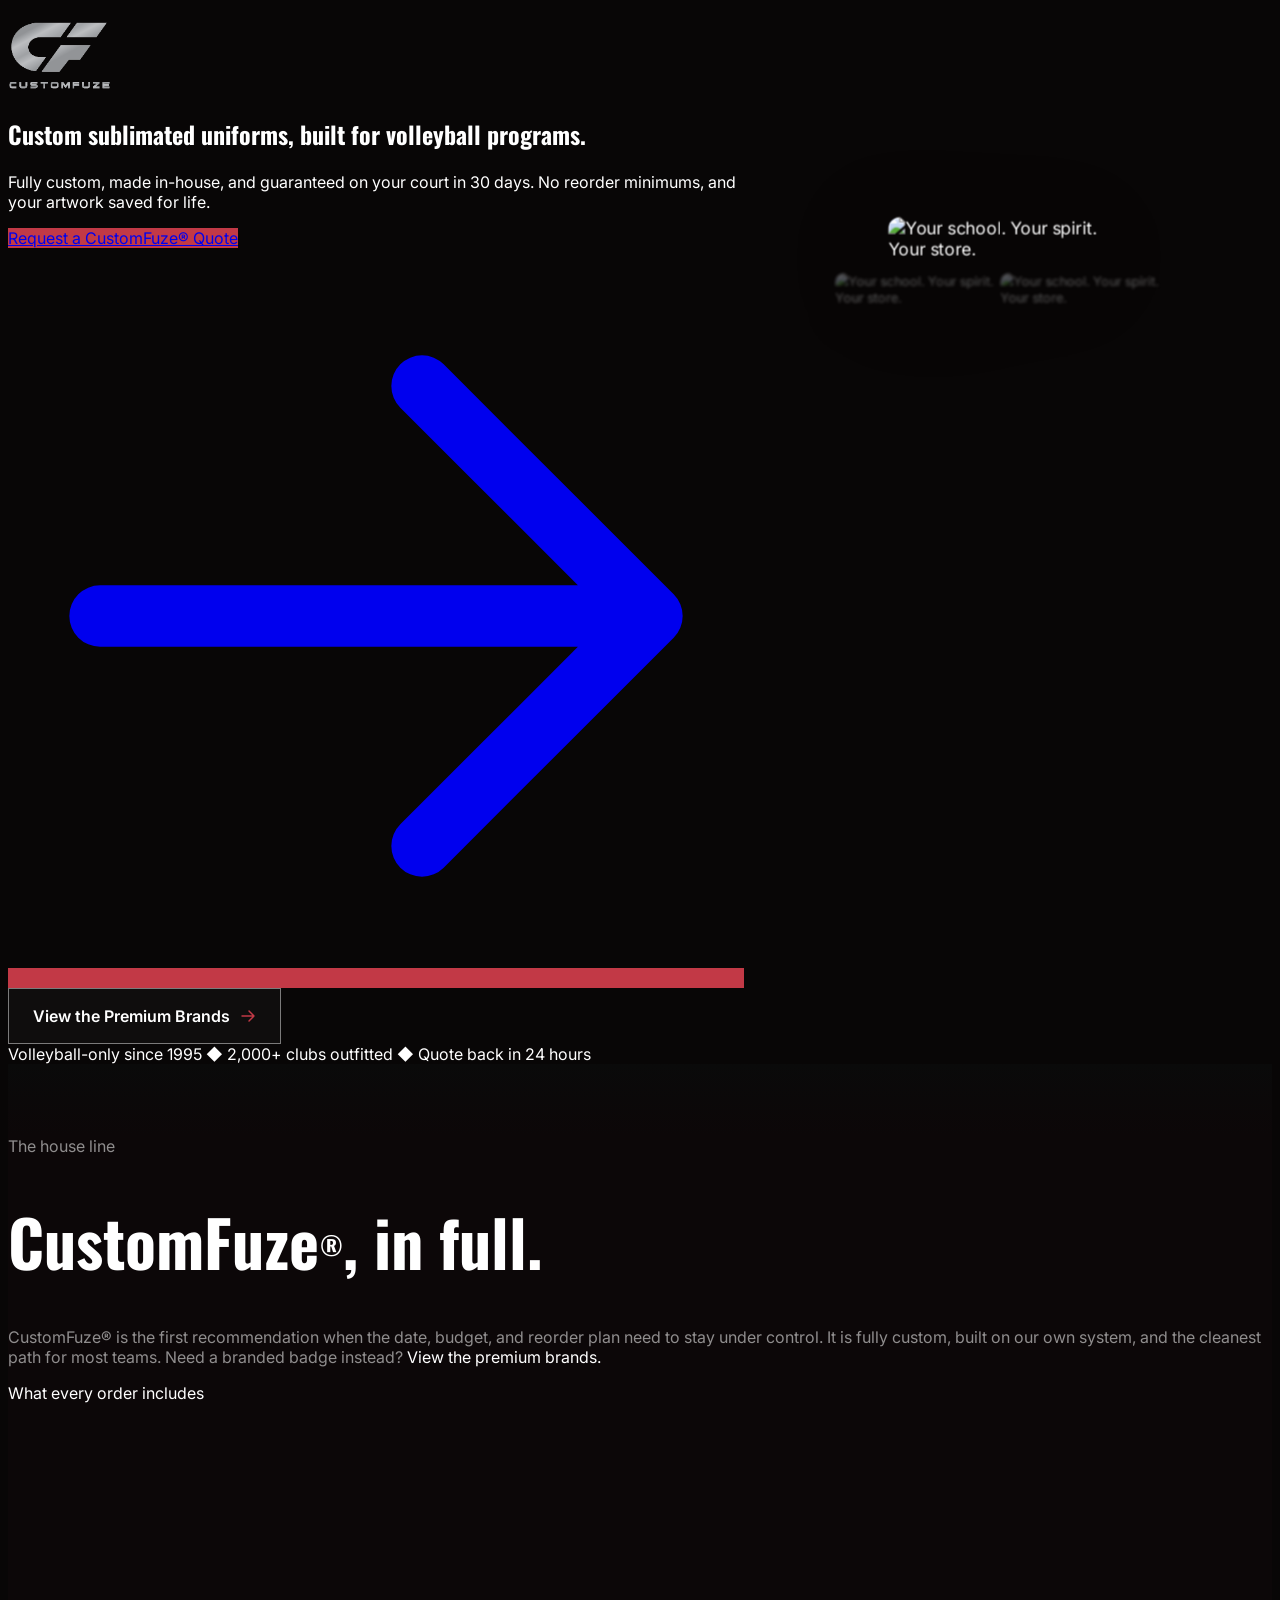
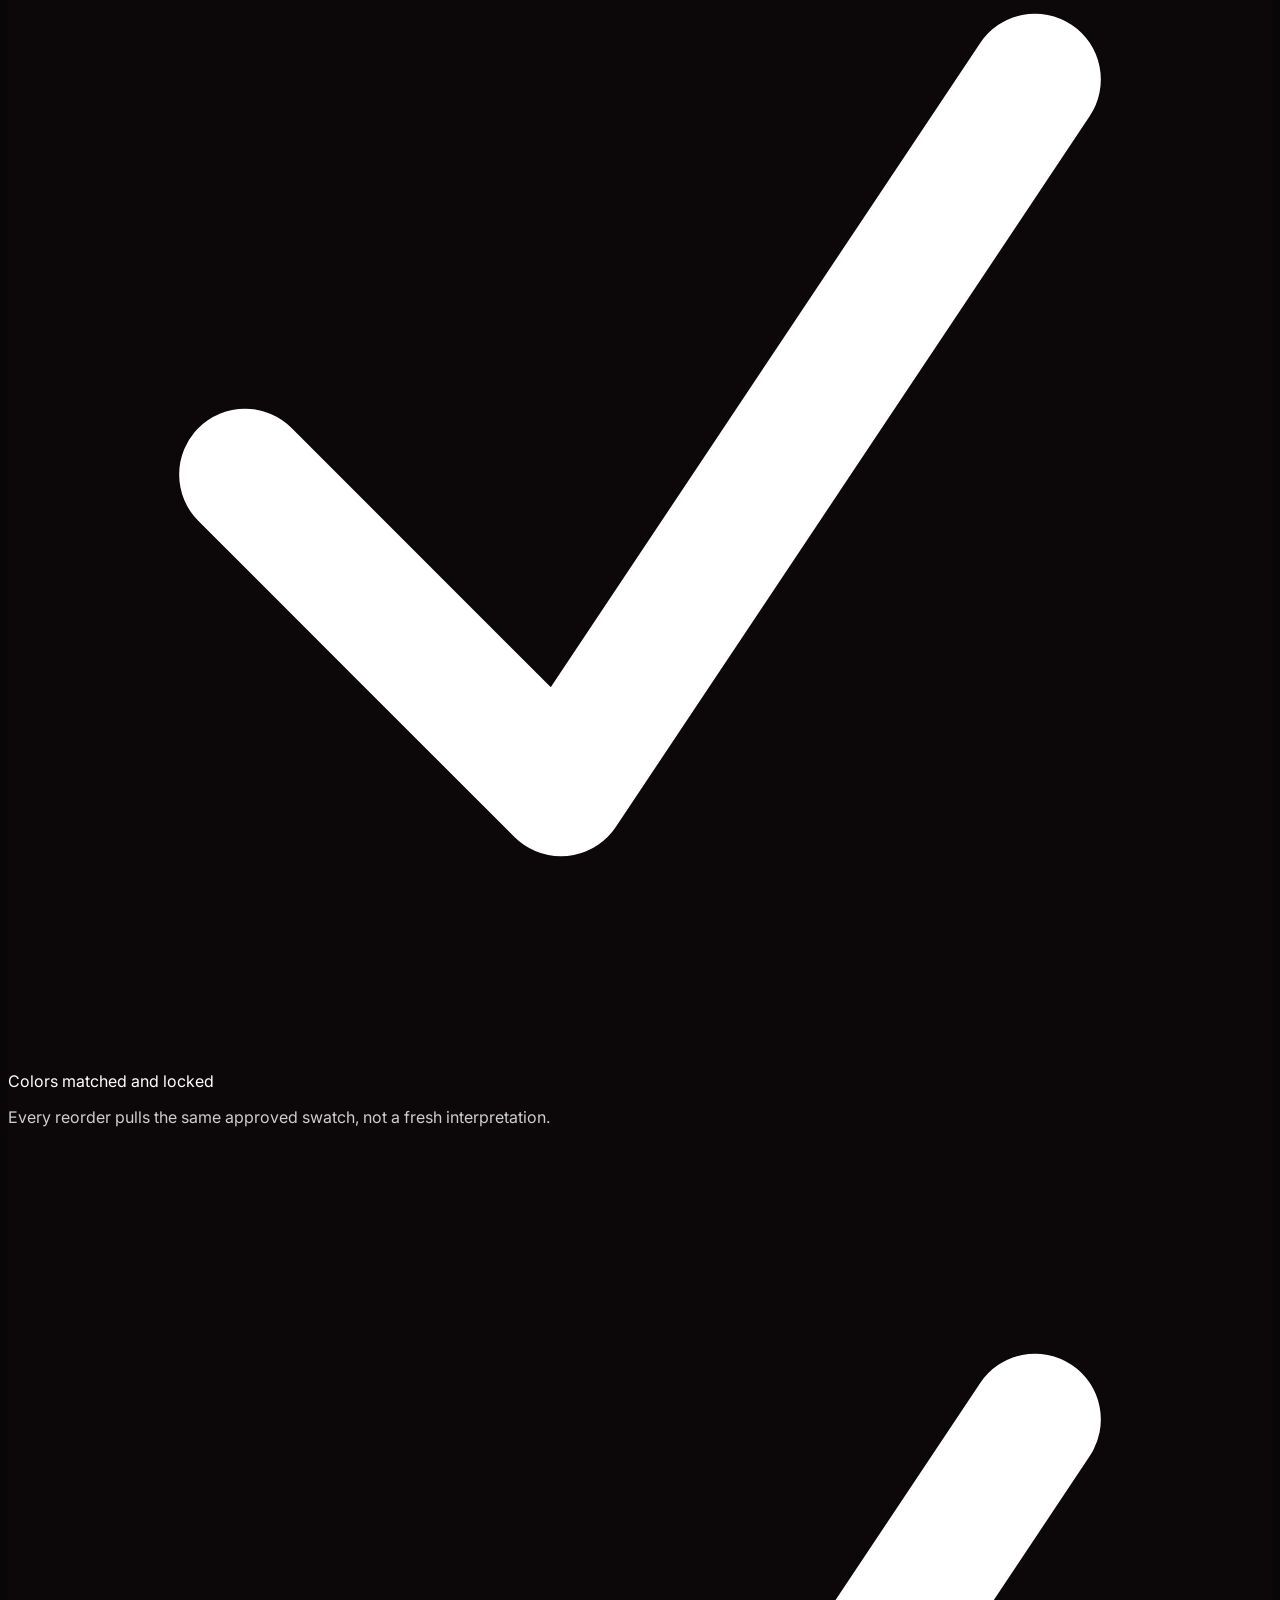
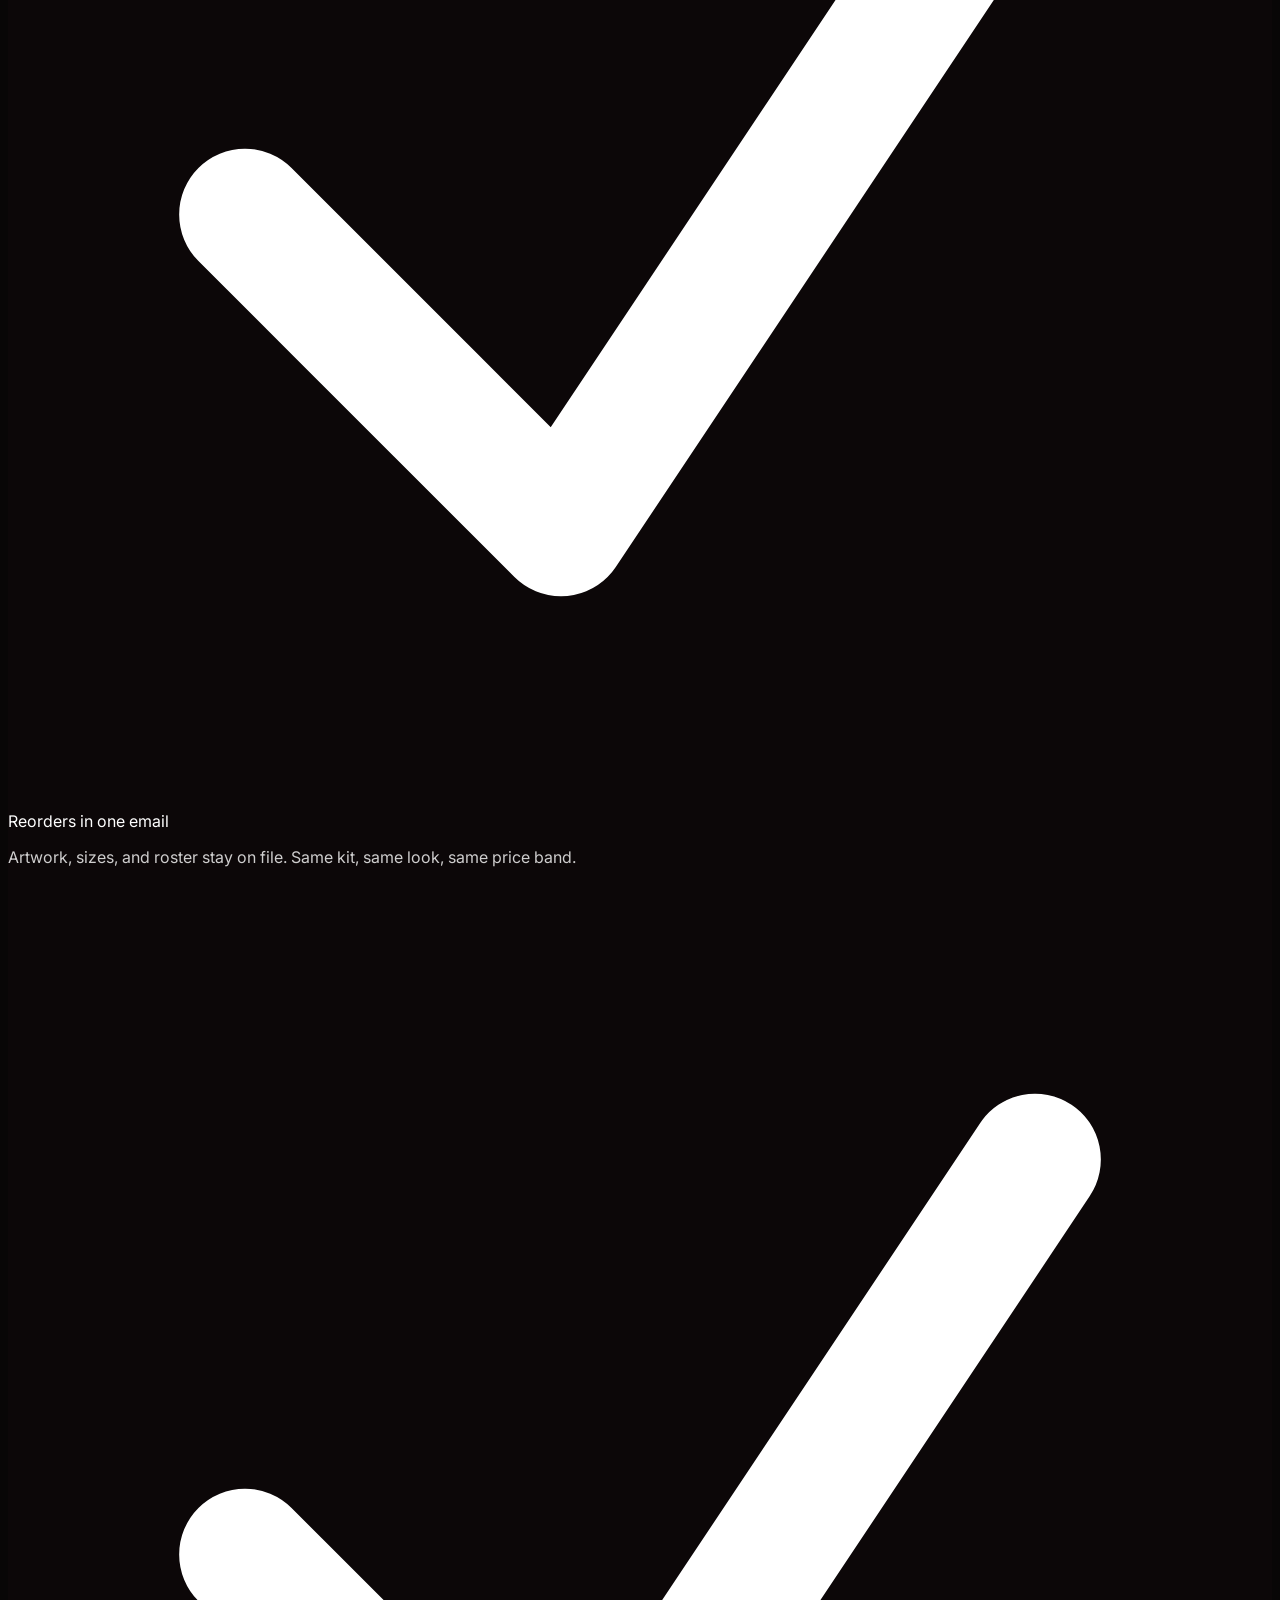
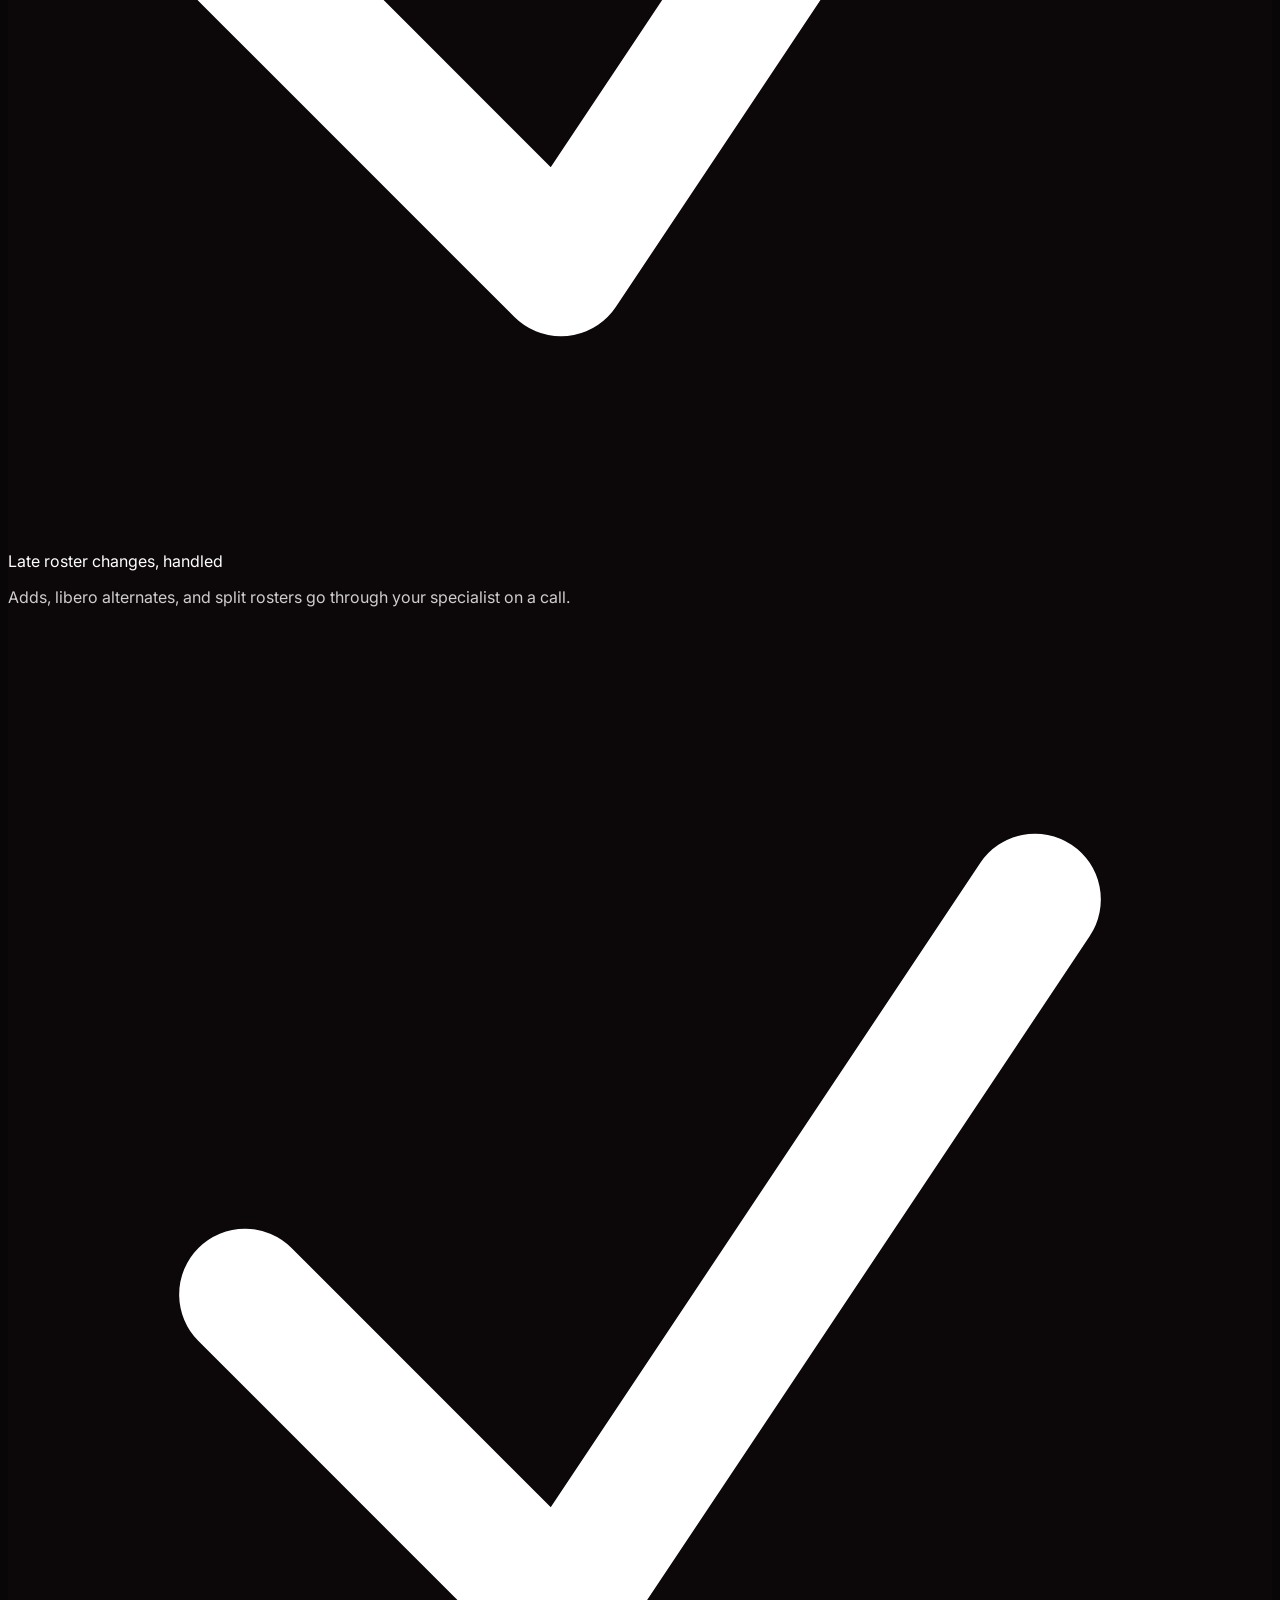
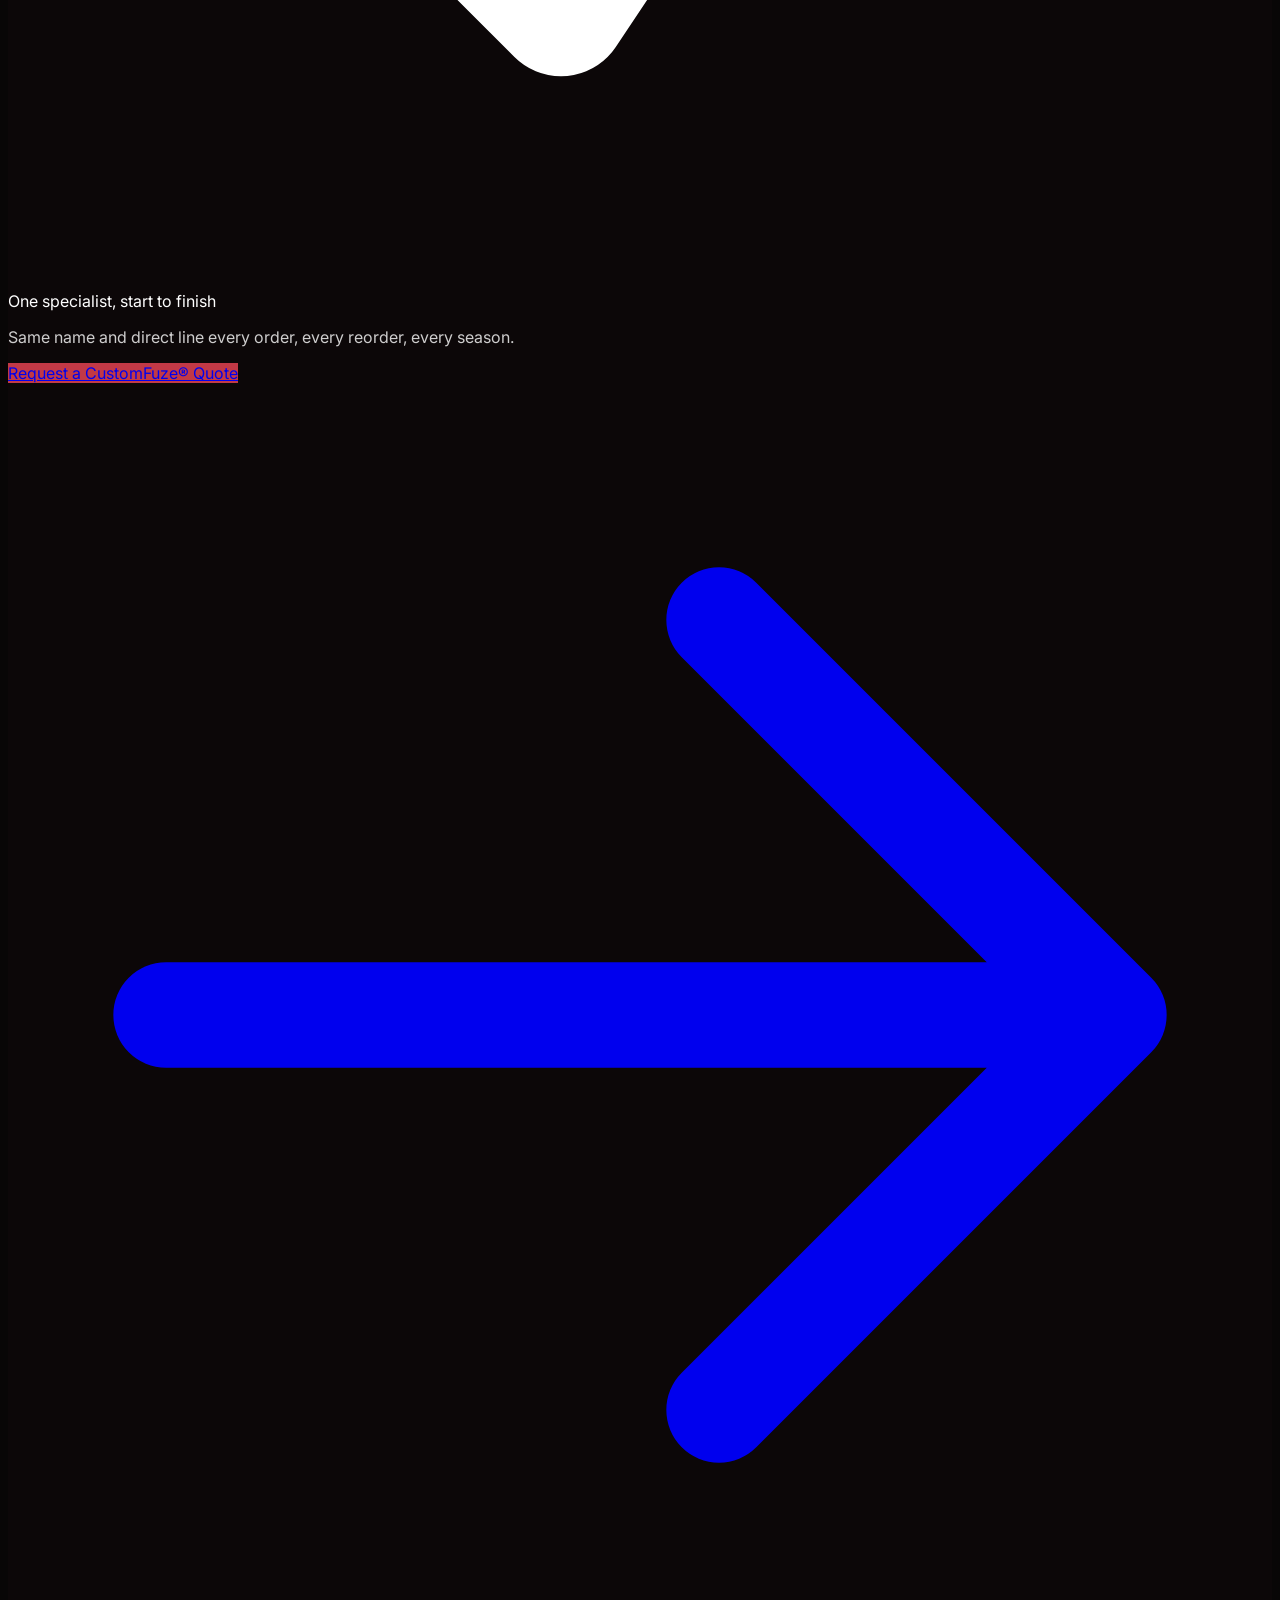
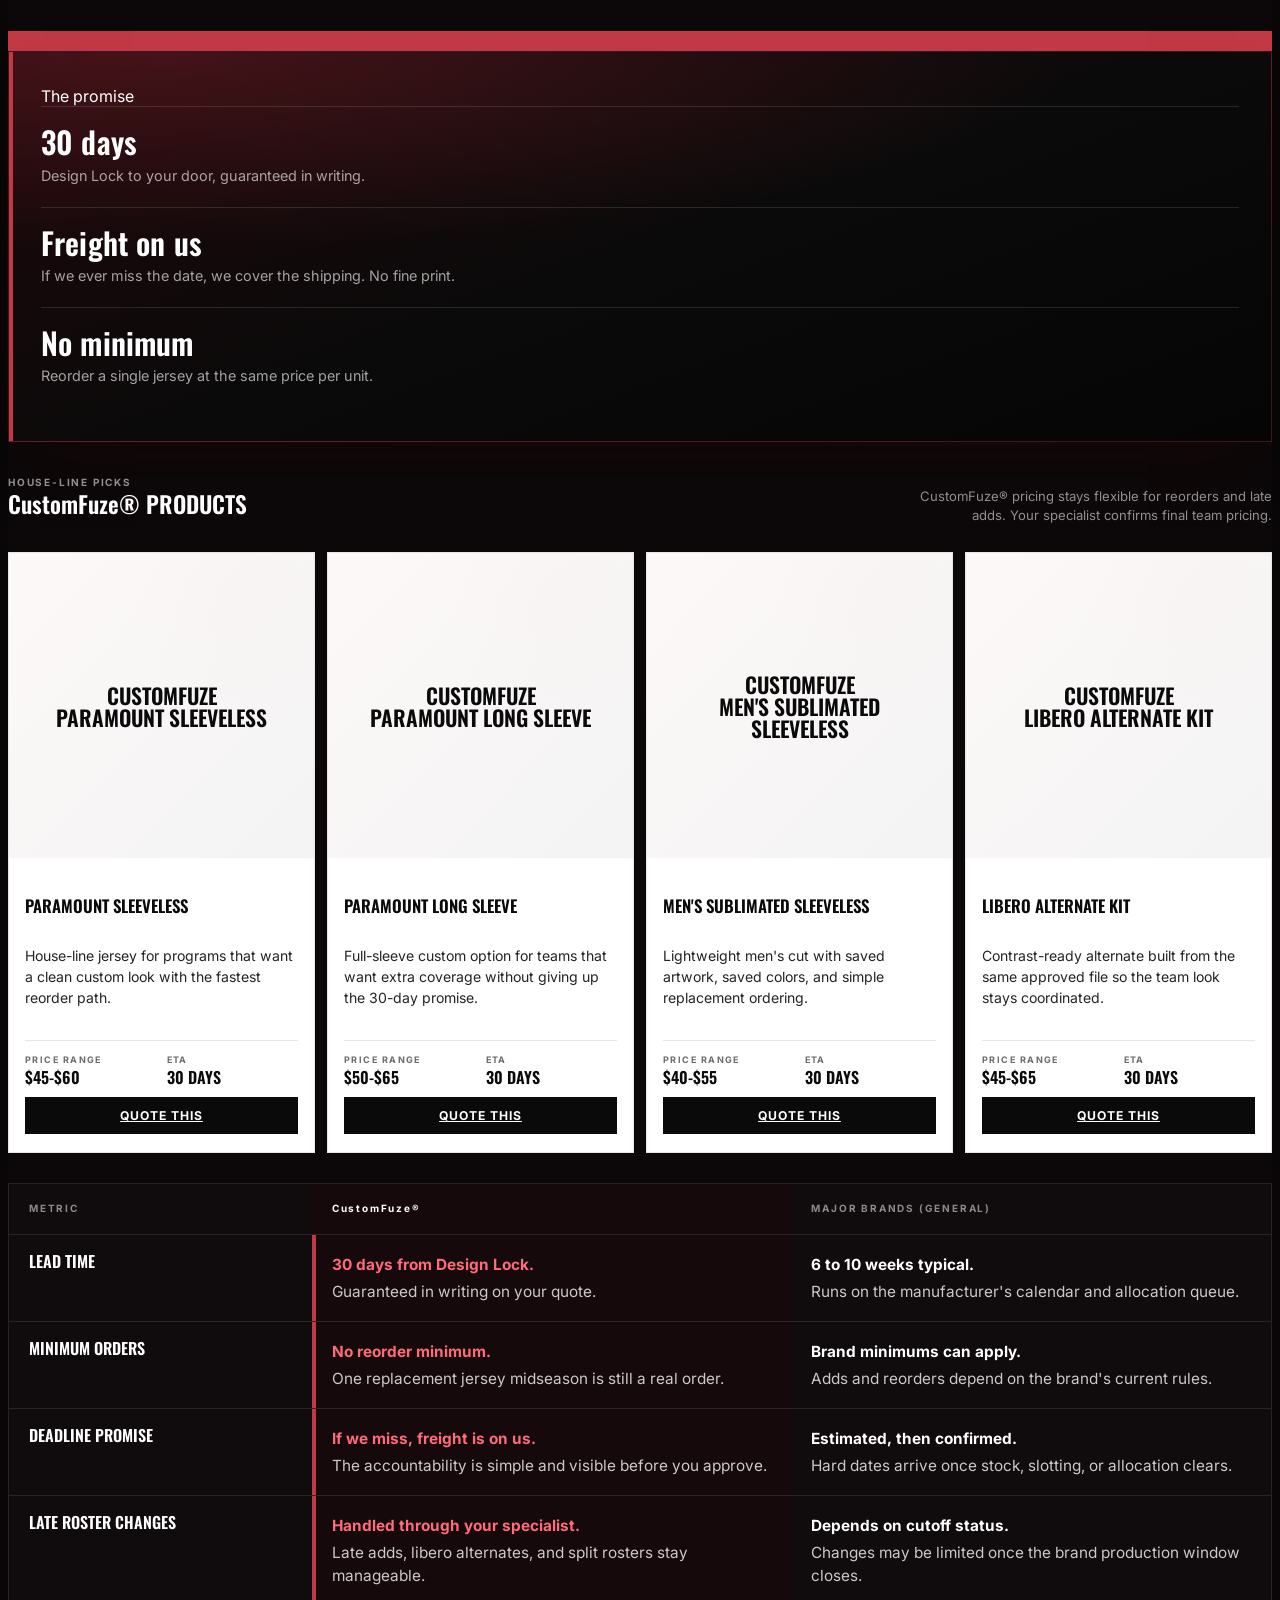
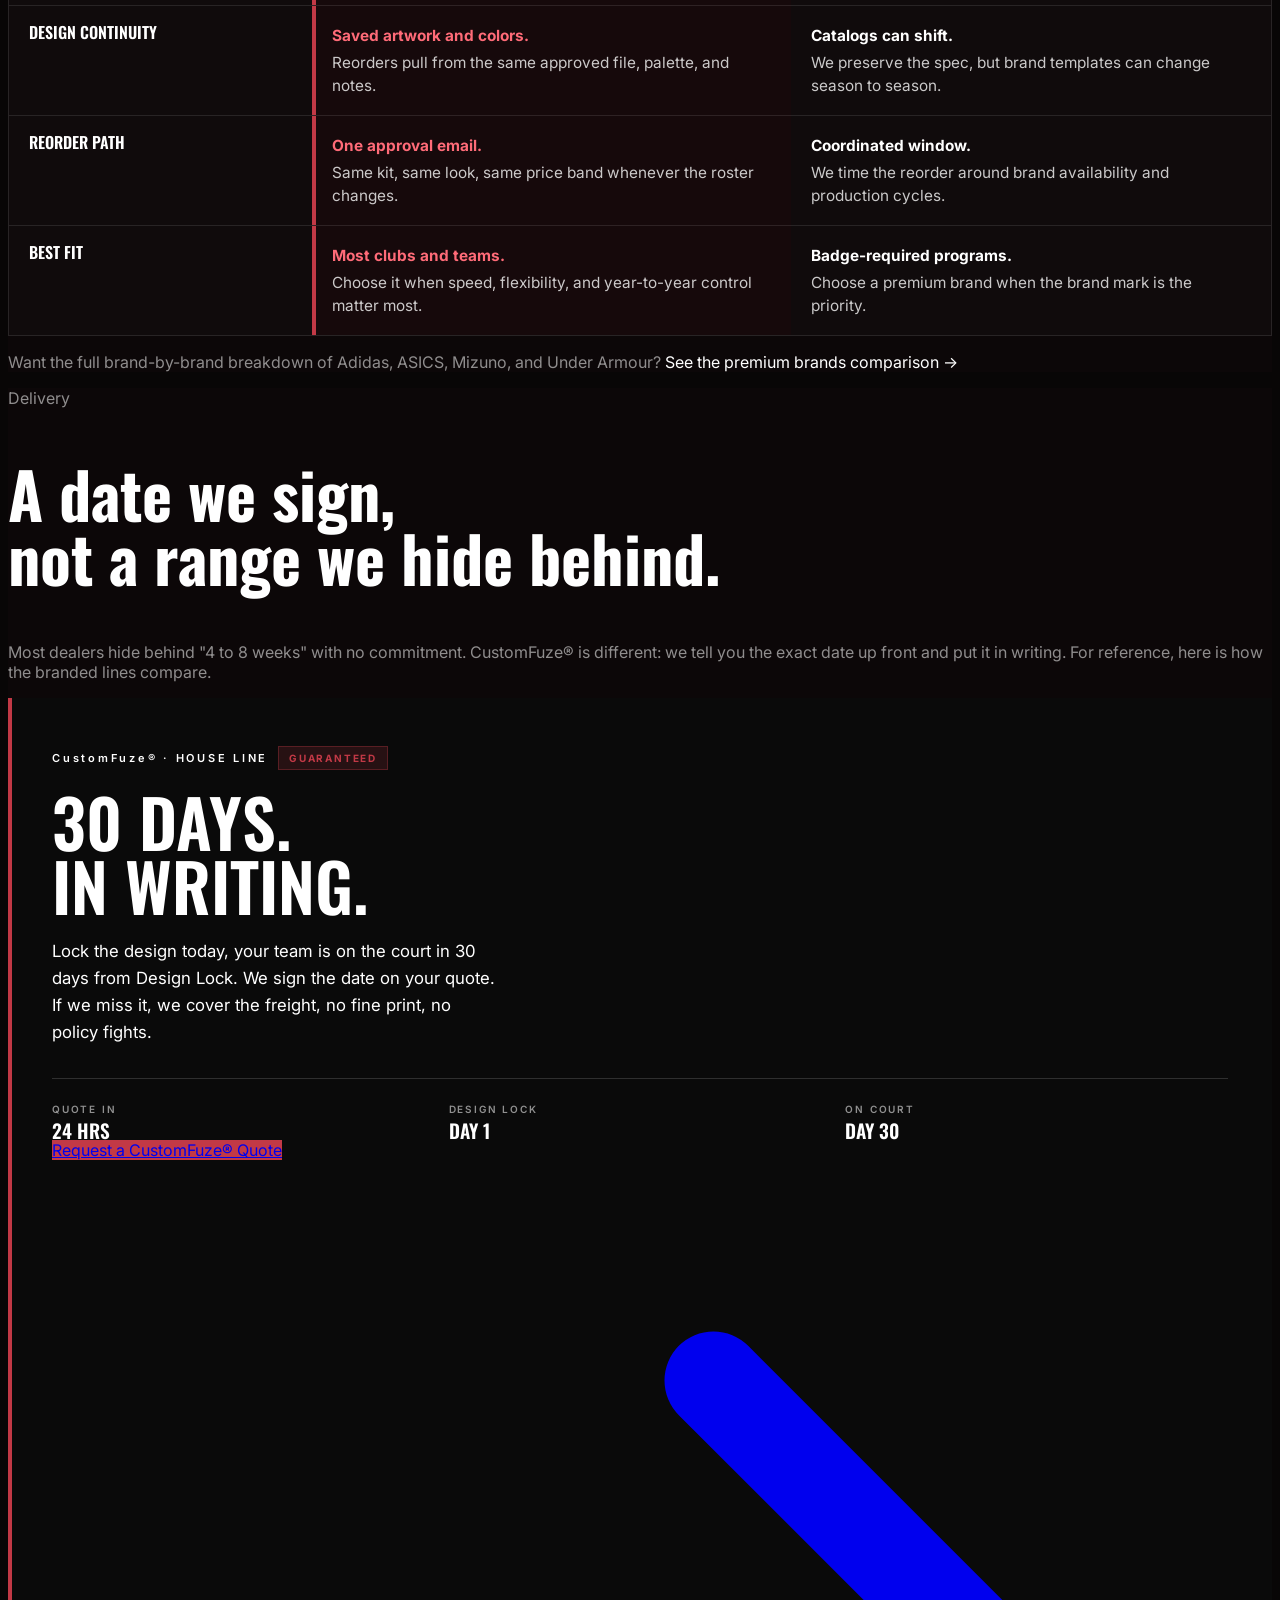
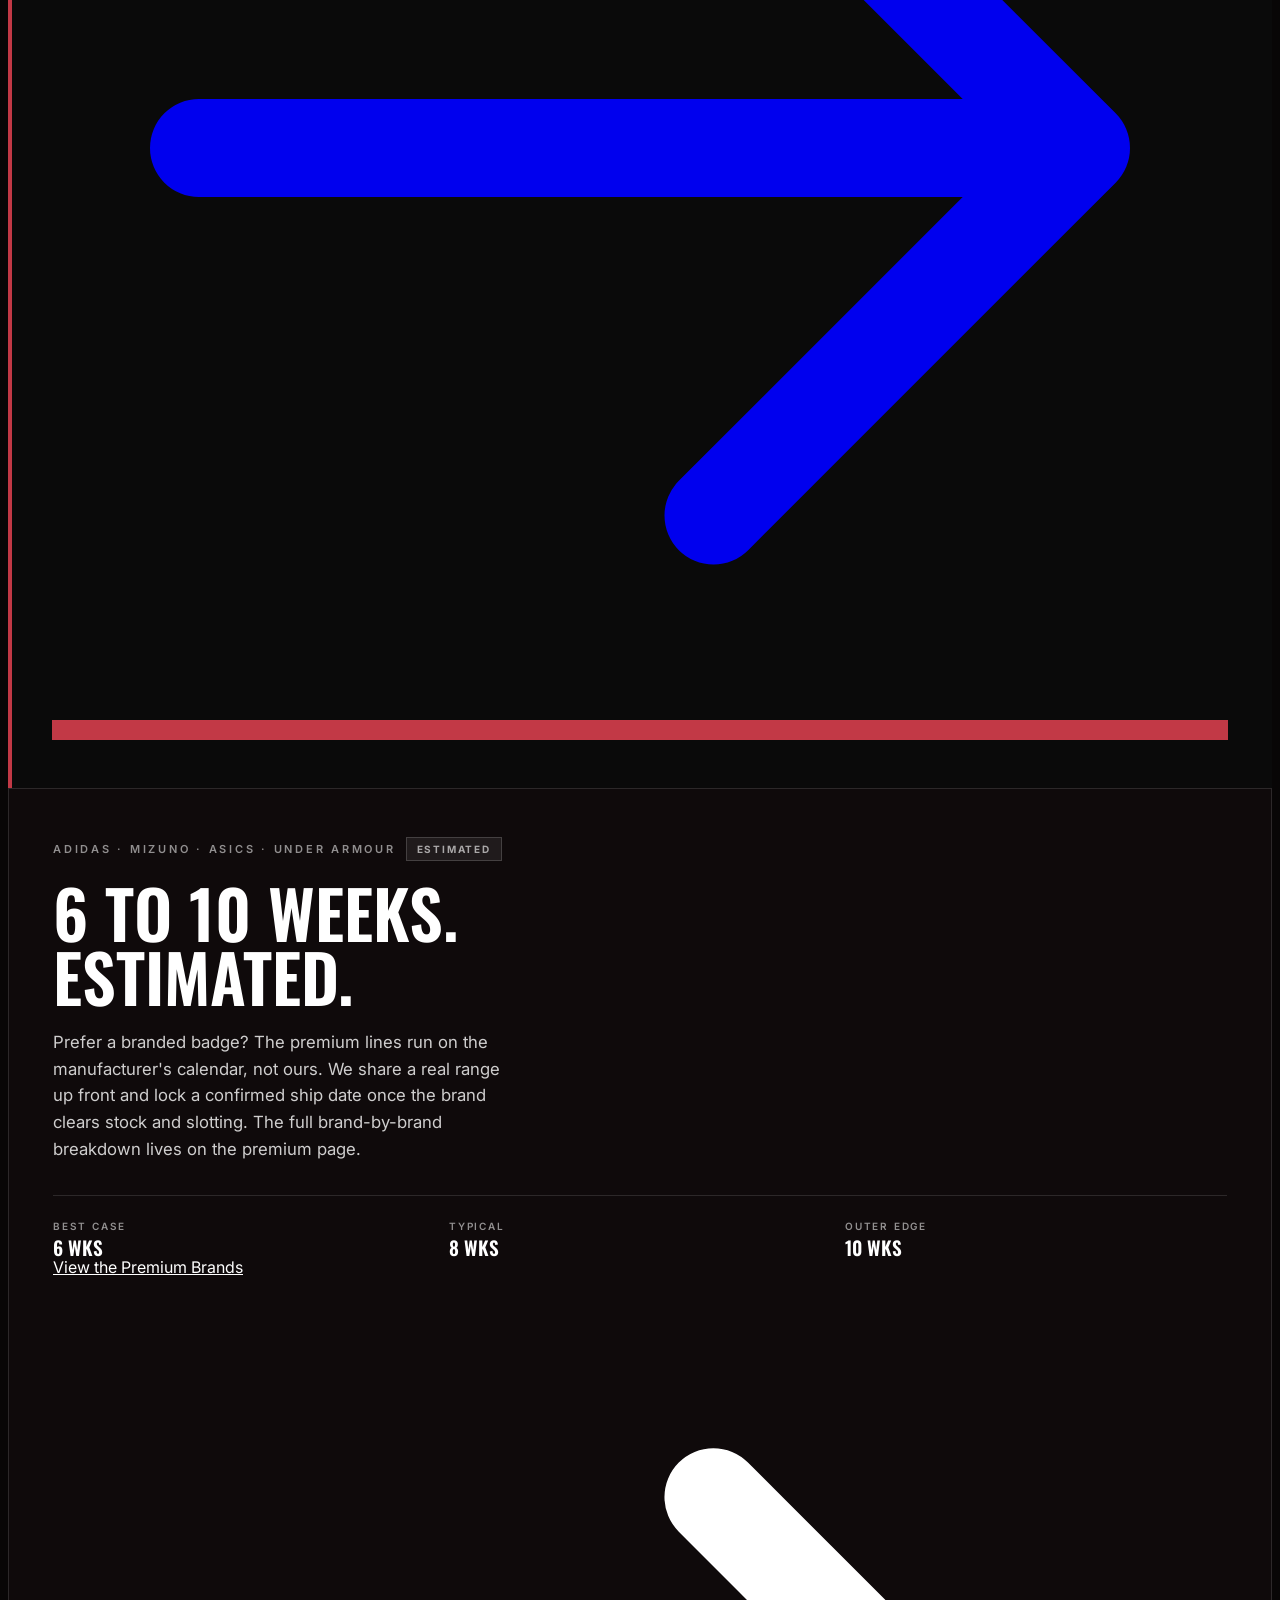
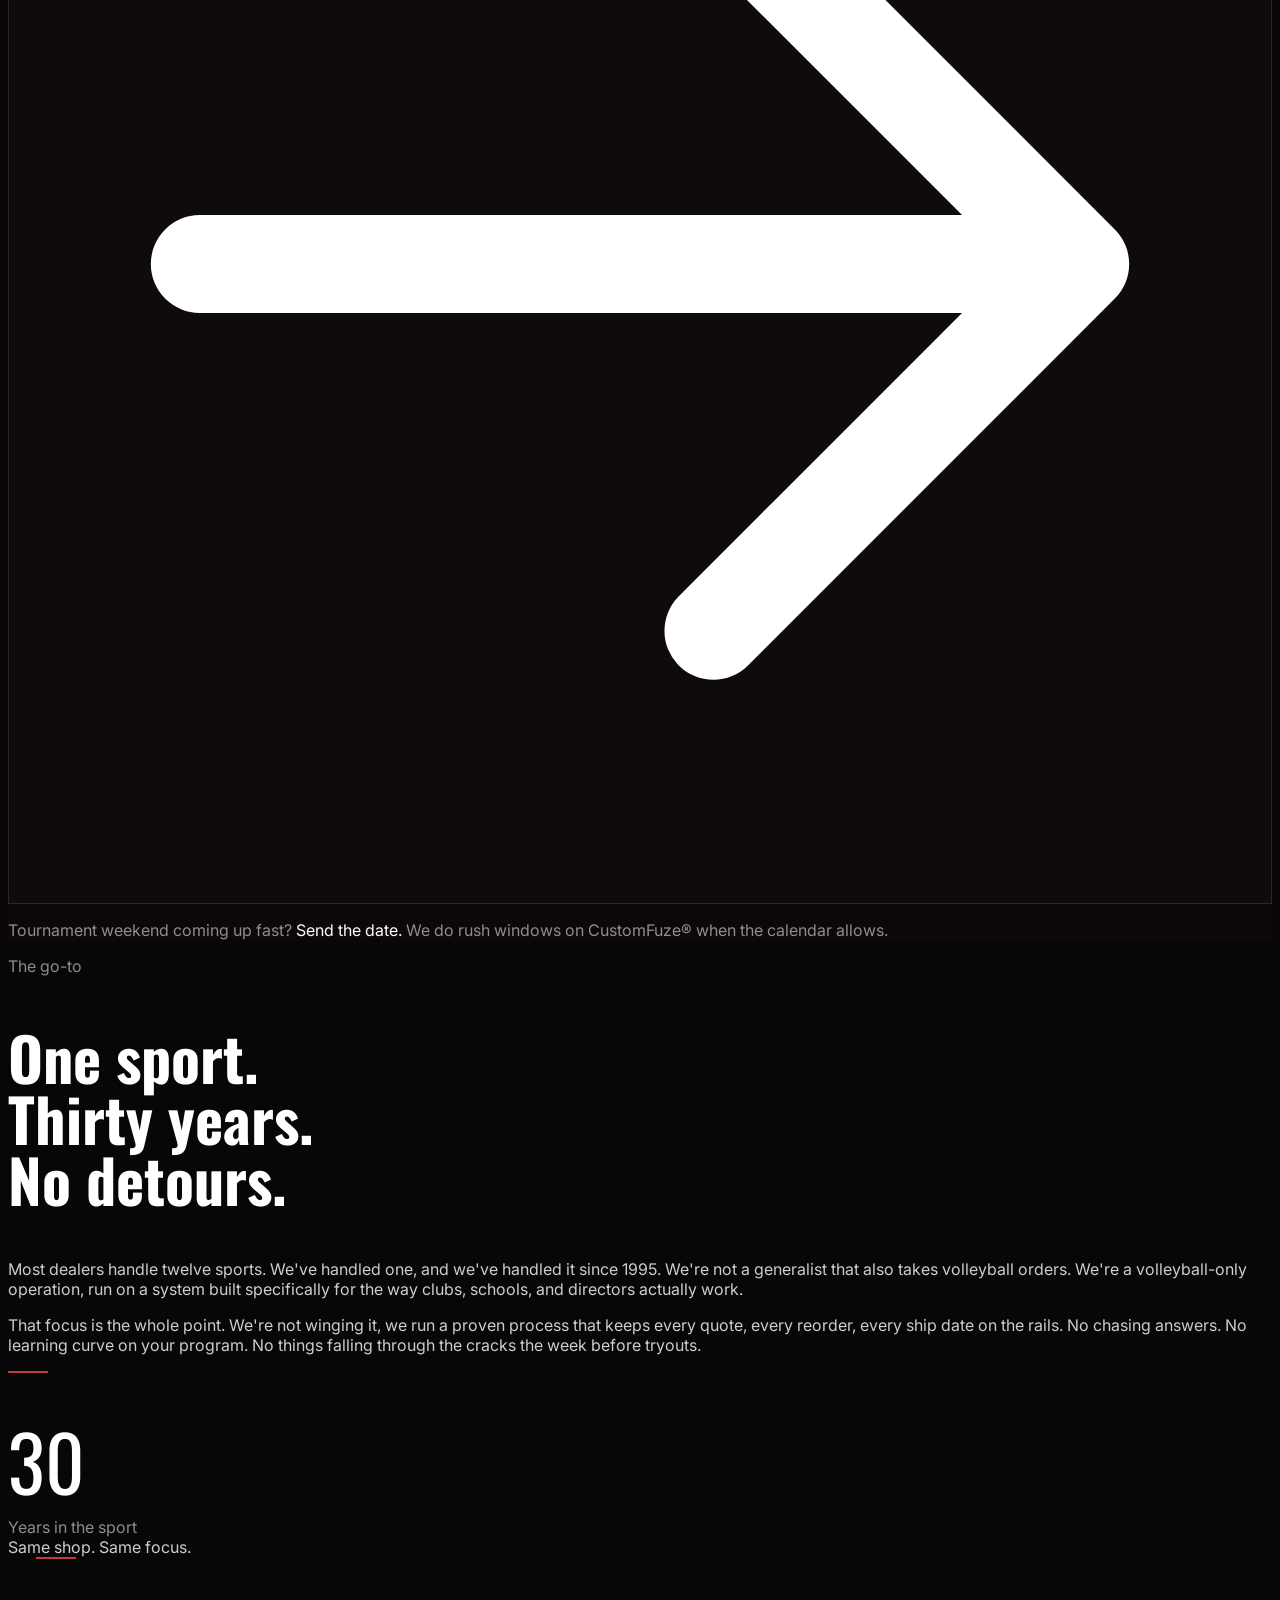
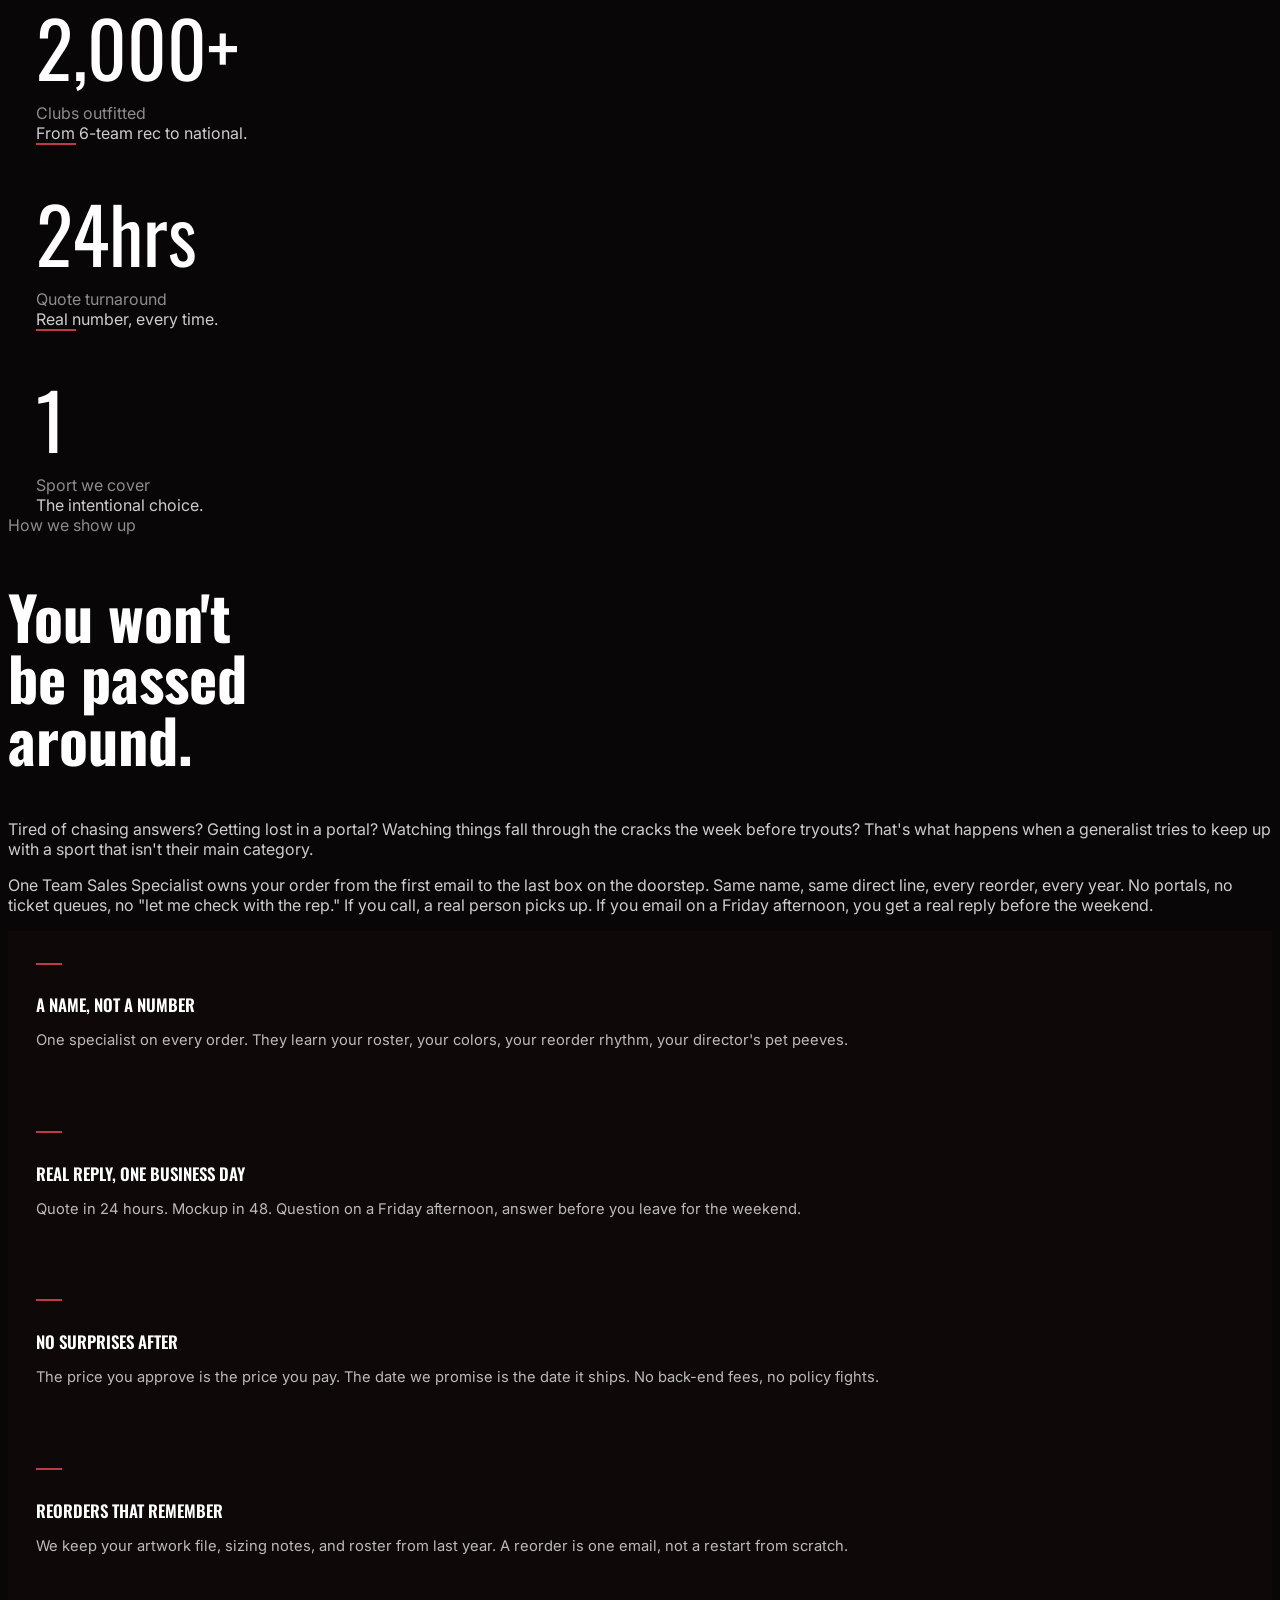
==== commit e6bcd10f: "CustomFuze page: full dark elite catalog theme - Flip the entire CustomFuze page to a cohesive dark " ====
--- a/index.html
+++ b/index.html
@@ -39,7 +39,7 @@
 <link rel="stylesheet" href="assets/styles.css">
 <link rel="stylesheet" href="assets/quote.css">
 </head>
-<body class="font-body">
+<body class="font-body cf-dark">
 
 <!-- ====================================================================
      TOP NAV, persistent quote CTA + link to the premium brands page
--- a/assets/styles.css
+++ b/assets/styles.css
@@ -1572,3 +1572,67 @@
     font-size: 0.9rem;
     line-height: 1.45;
   }
+
+  /* ============================================================
+     CUSTOMFUZE DARK CATALOG THEME (index.html — body.cf-dark)
+     Full elite/dark treatment. Product & brand tiles stay light
+     so jerseys/logos read; every content surface goes dark.
+     ============================================================ */
+  body.cf-dark { background: #080606; color: #fff; }
+
+  /* Section grounds + generic surfaces */
+  .cf-dark .bg-avb-offwhite { background-color: #0c0708 !important; }
+  .cf-dark .bg-white        { background-color: #080606 !important; }
+
+  /* Text */
+  .cf-dark .text-avb-black { color: #ffffff !important; }
+  .cf-dark .text-avb-body  { color: rgba(255,255,255,0.80) !important; }
+  .cf-dark .text-avb-grey  { color: rgba(255,255,255,0.54) !important; }
+
+  /* Borders / dividers */
+  .cf-dark .border-avb-divider { border-color: rgba(255,255,255,0.10) !important; }
+  .cf-dark .bg-avb-divider     { background-color: rgba(255,255,255,0.10) !important; }
+  .cf-dark .lg\:divide-avb-divider > :not([hidden]) ~ :not([hidden]) { border-color: rgba(255,255,255,0.10) !important; }
+
+  /* Ghost-dark button becomes light-on-dark */
+  .cf-dark .btn-ghost-dark { border-color: rgba(255,255,255,0.42); color: #fff; }
+  .cf-dark .btn-ghost-dark:hover { background: #fff; color: #0a0a0a; }
+
+  /* Hero → body bleed now dark-to-dark */
+  .cf-dark .hero-bleed { height: 72px; background: linear-gradient(to bottom, #0A0A0A 0%, #0c0708 100%); }
+
+  /* Comparison table → dark */
+  .cf-dark .cfz-compare { background: #100b0c; border-color: rgba(255,255,255,0.10); }
+  .cf-dark .cfz-compare th, .cf-dark .cfz-compare td { border-top-color: rgba(255,255,255,0.10); }
+  .cf-dark .cfz-compare thead th { color: rgba(255,255,255,0.52); }
+  .cf-dark .cfz-compare-metric { color: #fff; }
+  .cf-dark .cfz-compare-value { color: rgba(255,255,255,0.78); }
+  .cf-dark .cfz-compare-value strong { color: #fff; }
+  .cf-dark .cfz-compare-primary { background: #16090b; color: #fff !important; }
+  .cf-dark .cfz-compare td.cfz-compare-primary { background: #16090b; color: #fff !important; box-shadow: inset 4px 0 0 #C23946; }
+  .cf-dark .cfz-compare tbody tr:hover > td { background: #180d0f; }
+  .cf-dark .cfz-compare tbody tr:hover > td.cfz-compare-primary { background: #1e0d10; box-shadow: inset 4px 0 0 #C23946; }
+  .cf-dark .cfz-compare td.cfz-compare-primary .cfz-compare-value strong { color: #ff6b78; }
+
+  /* Products: section headings dark-ready; cards stay light tiles */
+  .cf-dark .brand-products-kicker { color: rgba(255,255,255,0.55); }
+  .cf-dark .brand-products-title  { color: #fff; }
+  .cf-dark .brand-products-note   { color: rgba(255,255,255,0.55); }
+
+  /* Service cells → dark */
+  .cf-dark .svc-cell { background: #0e0809; }
+  .cf-dark .svc-cell-title { color: #fff; }
+  .cf-dark .svc-cell-desc  { color: rgba(255,255,255,0.72); }
+
+  /* Brand showcase: keep white chips (logos readable), dark frame */
+  .cf-dark .brand-stage { border-color: rgba(255,255,255,0.12); }
+
+  /* Deadline "estimated" card → dark */
+  .cf-dark .deadline-card--estimated { background: #0f0a0b; border-color: rgba(255,255,255,0.12); color: #fff; }
+  .cf-dark .deadline-card--estimated .deadline-grid { border-top-color: rgba(255,255,255,0.12); }
+  .cf-dark .deadline-card--estimated .deadline-grid-label { color: rgba(255,255,255,0.55); }
+  .cf-dark .deadline-card--estimated .deadline-grid-value,
+  .cf-dark .deadline-card--estimated .deadline-grid-value.text-avb-black { color: #fff !important; }
+  .cf-dark .deadline-card--estimated .deadline-stamp { background: rgba(255,255,255,0.07); color: rgba(255,255,255,0.62); border-color: rgba(255,255,255,0.16); }
+
+  /* Stat count-up numbers already covered by text-avb-black → white */
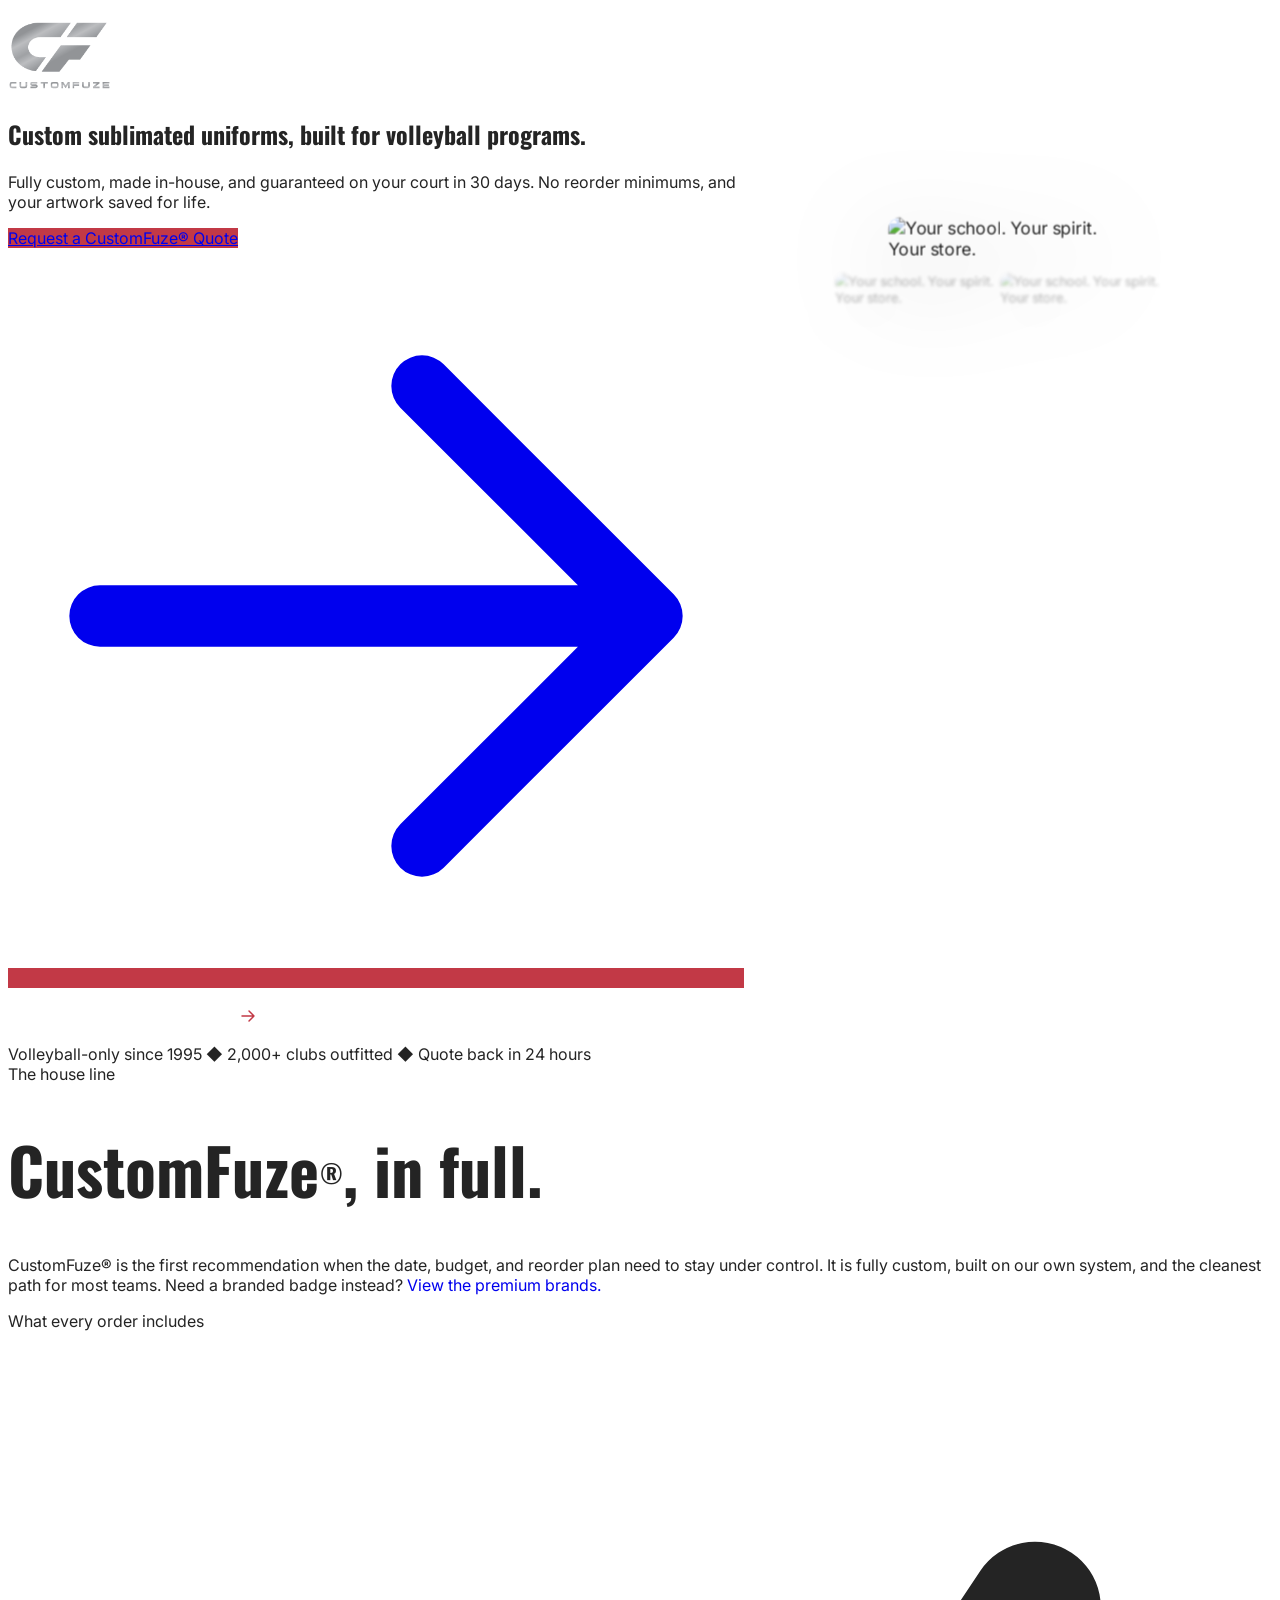
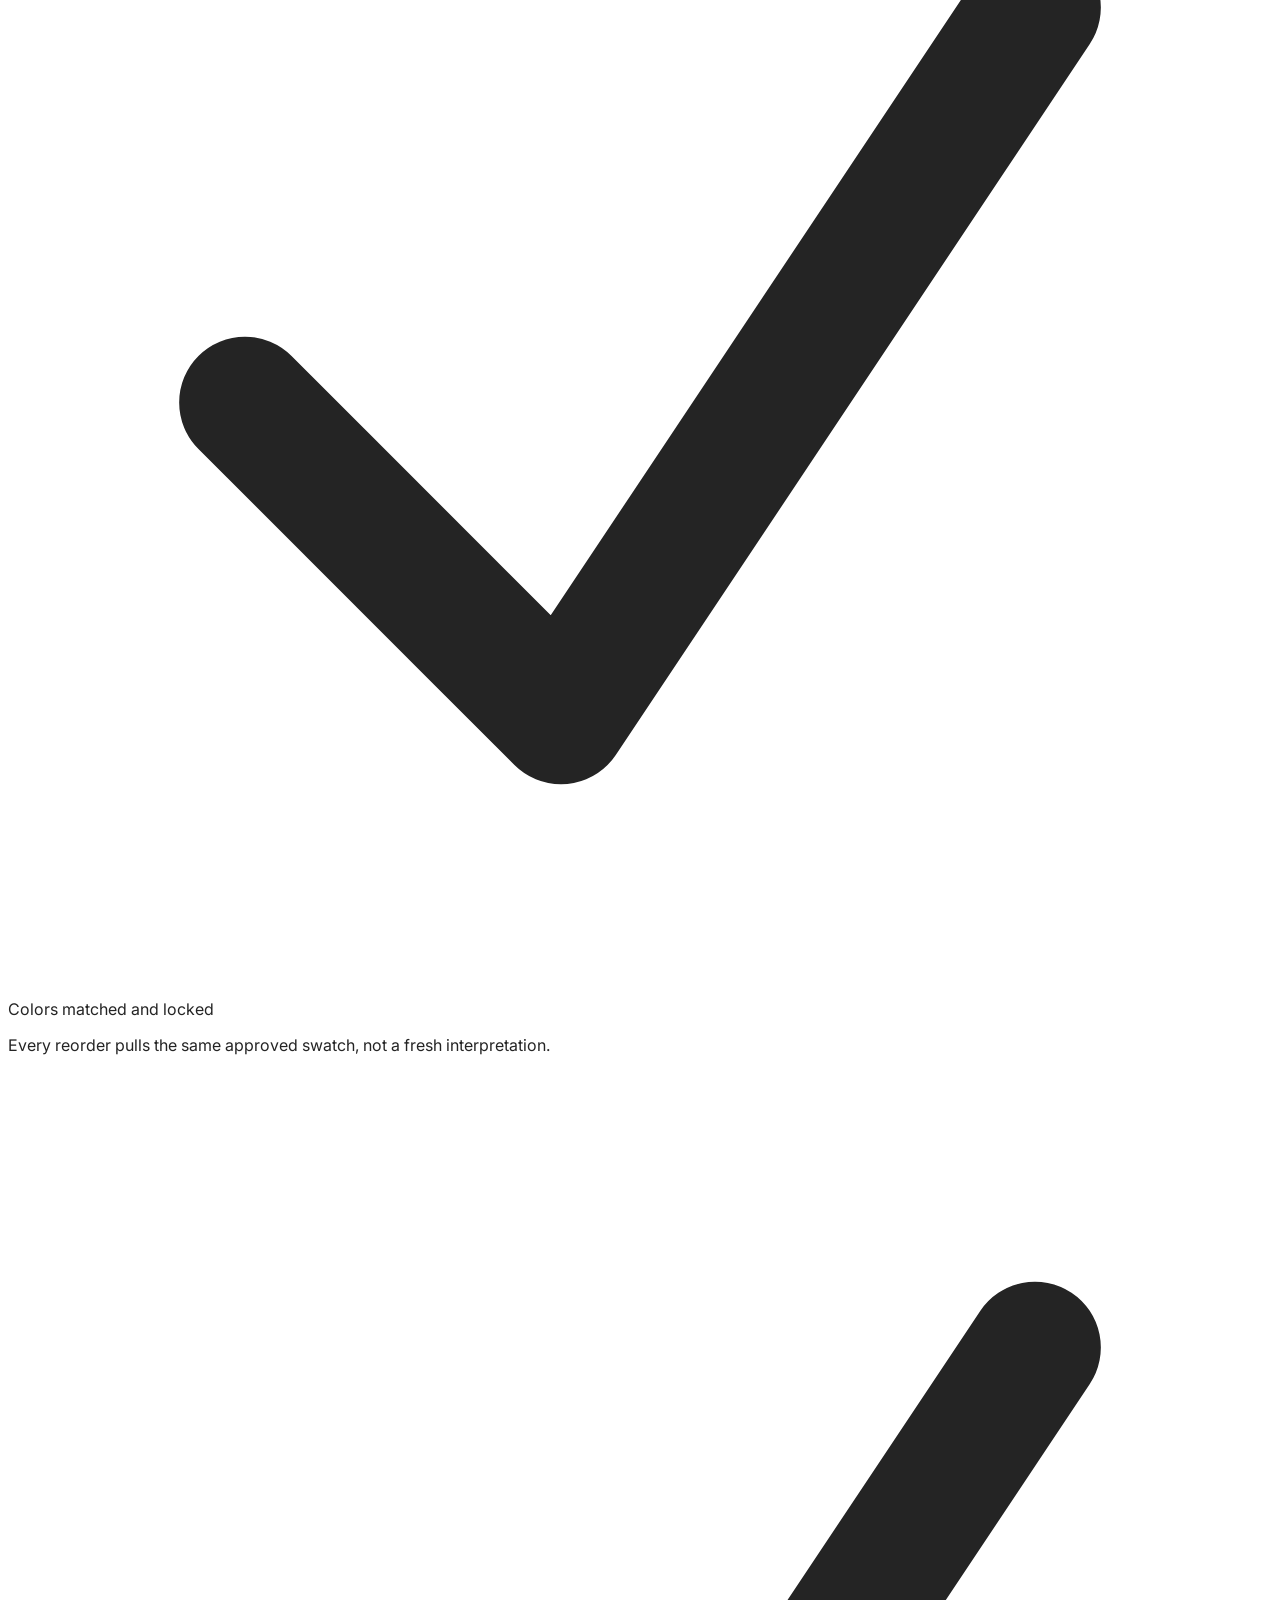
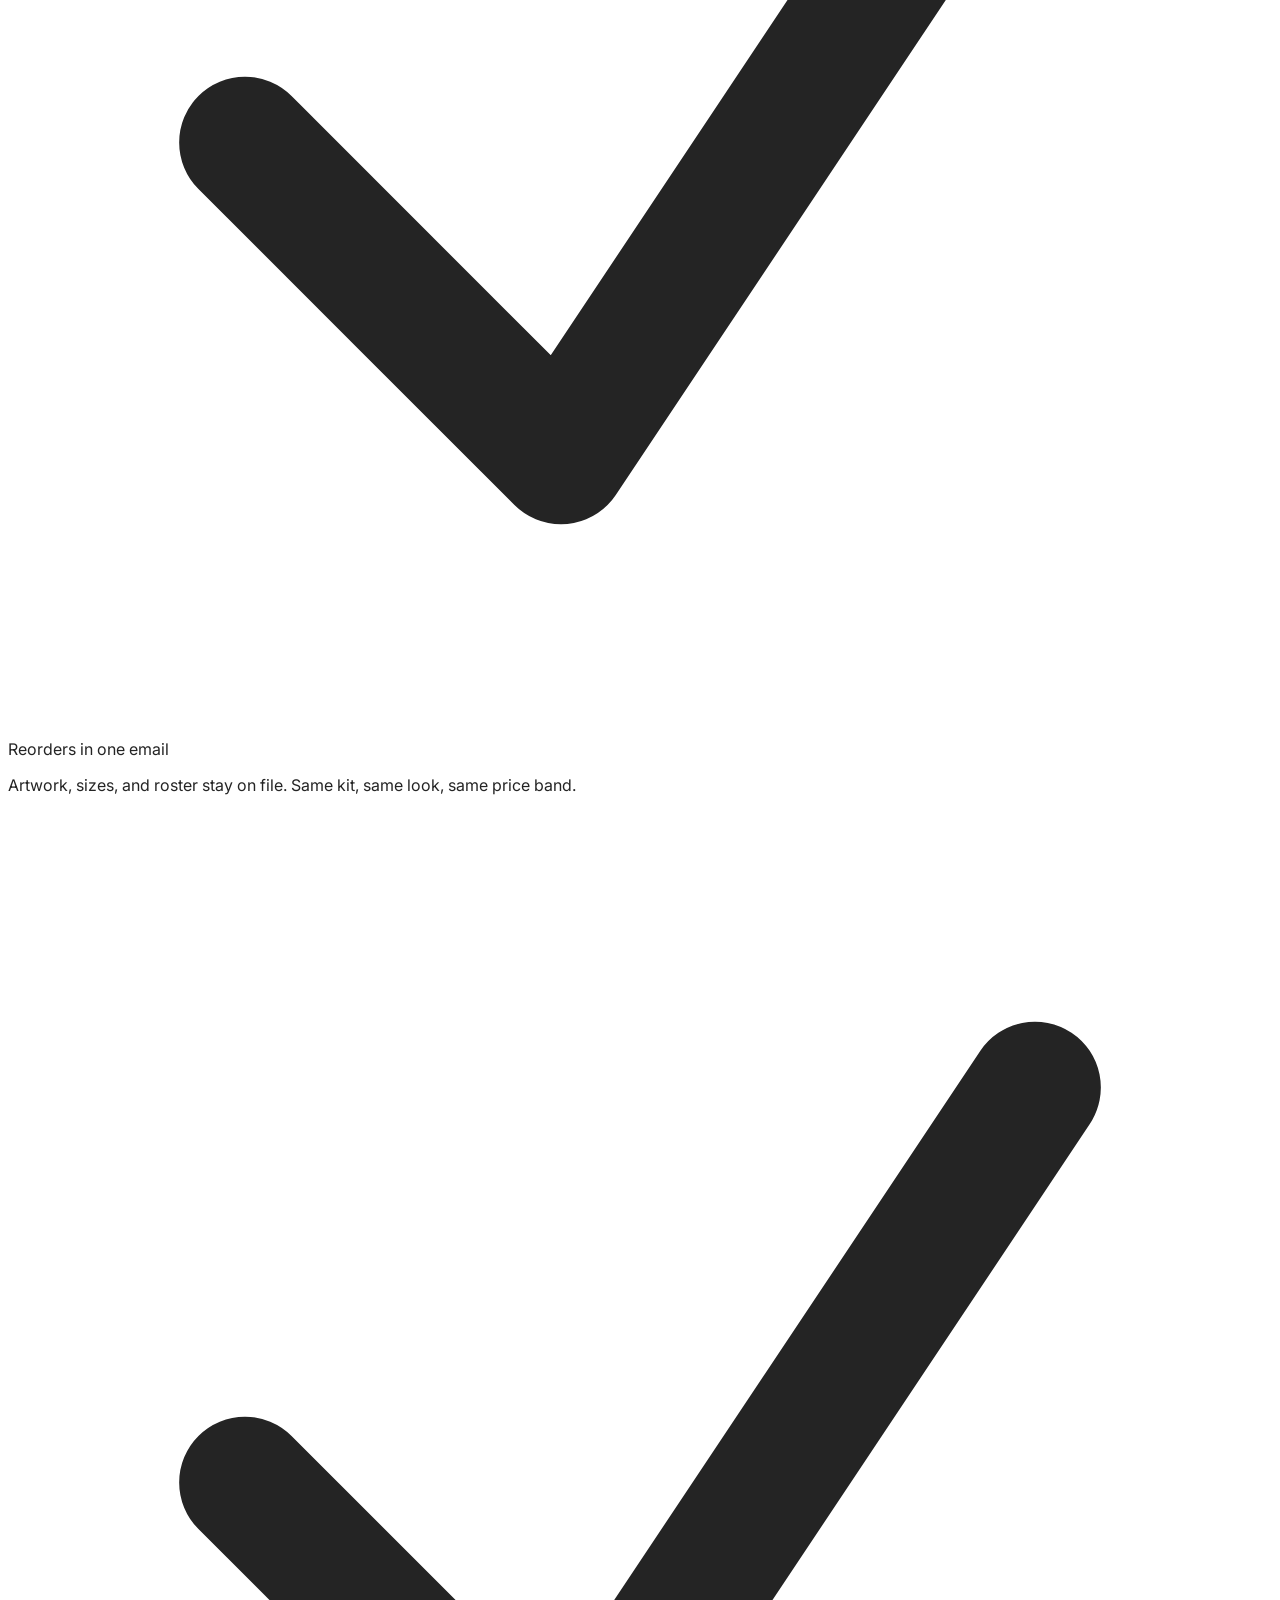
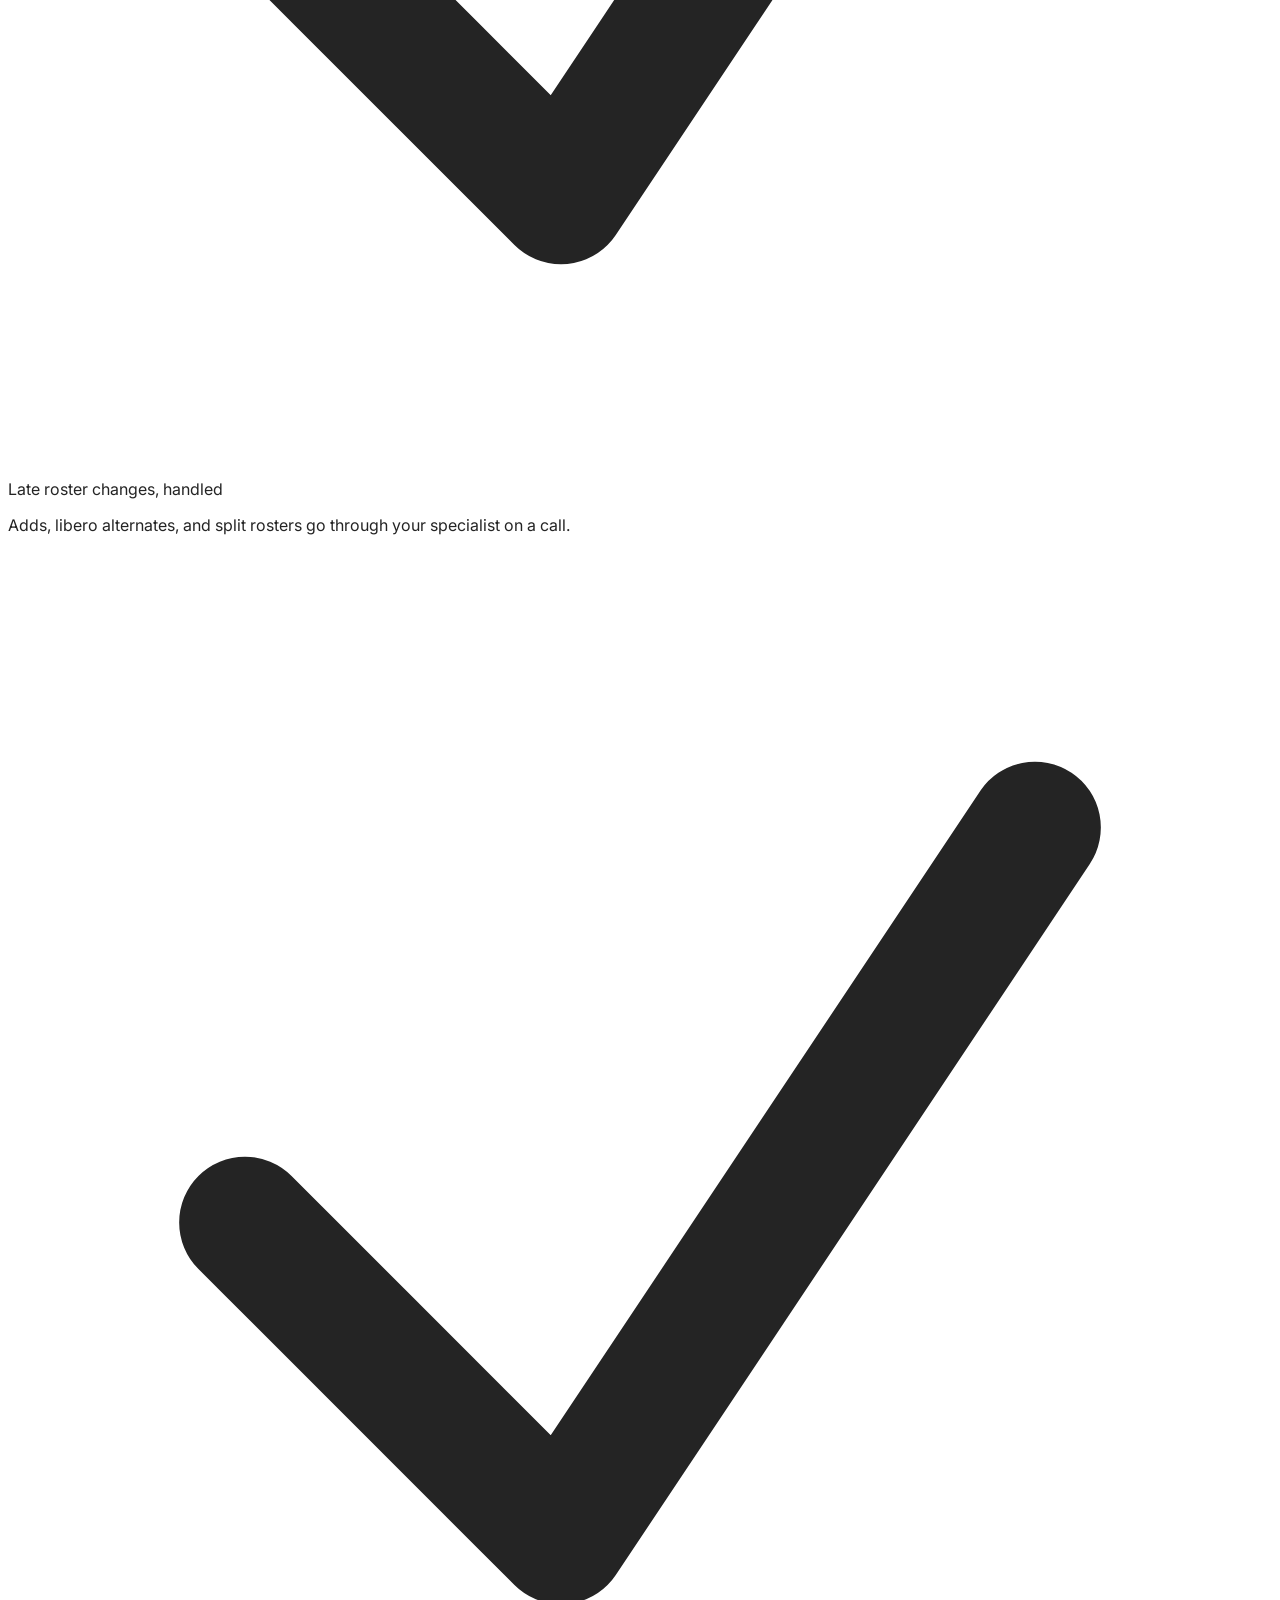
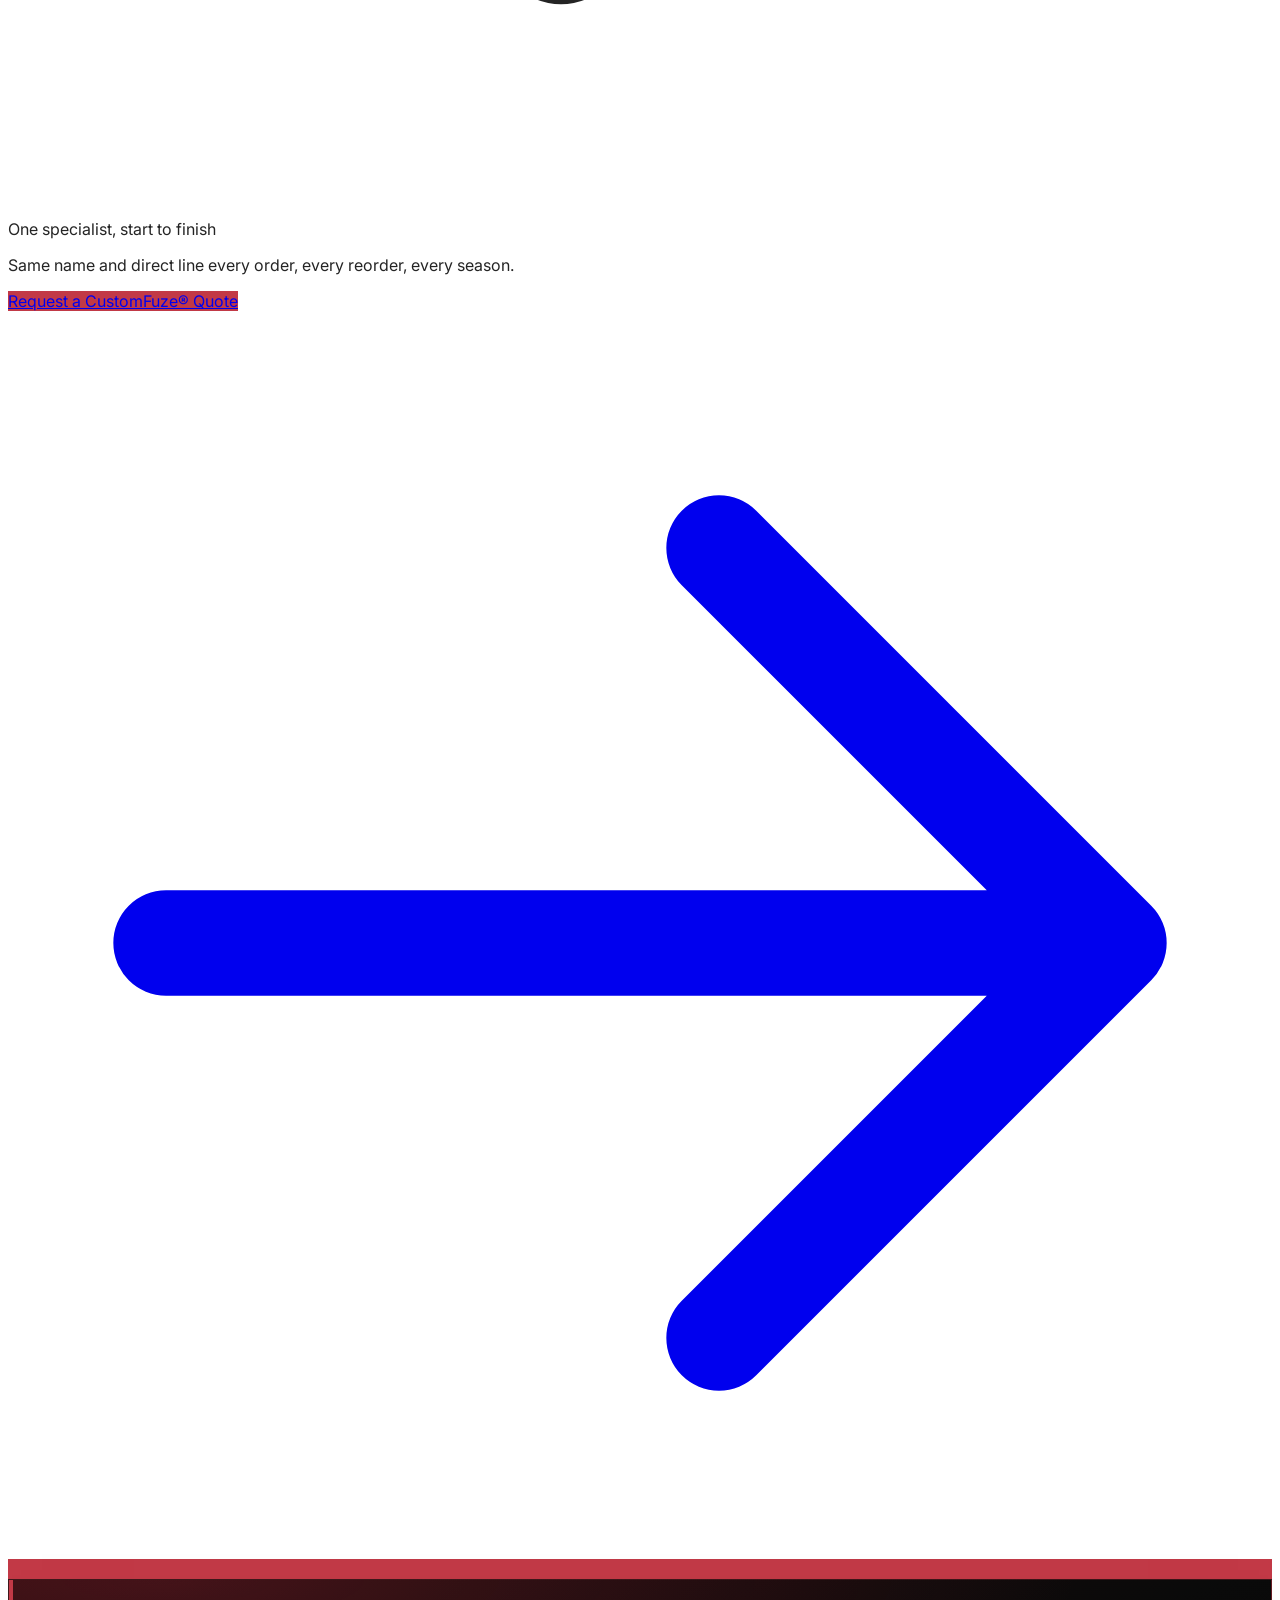
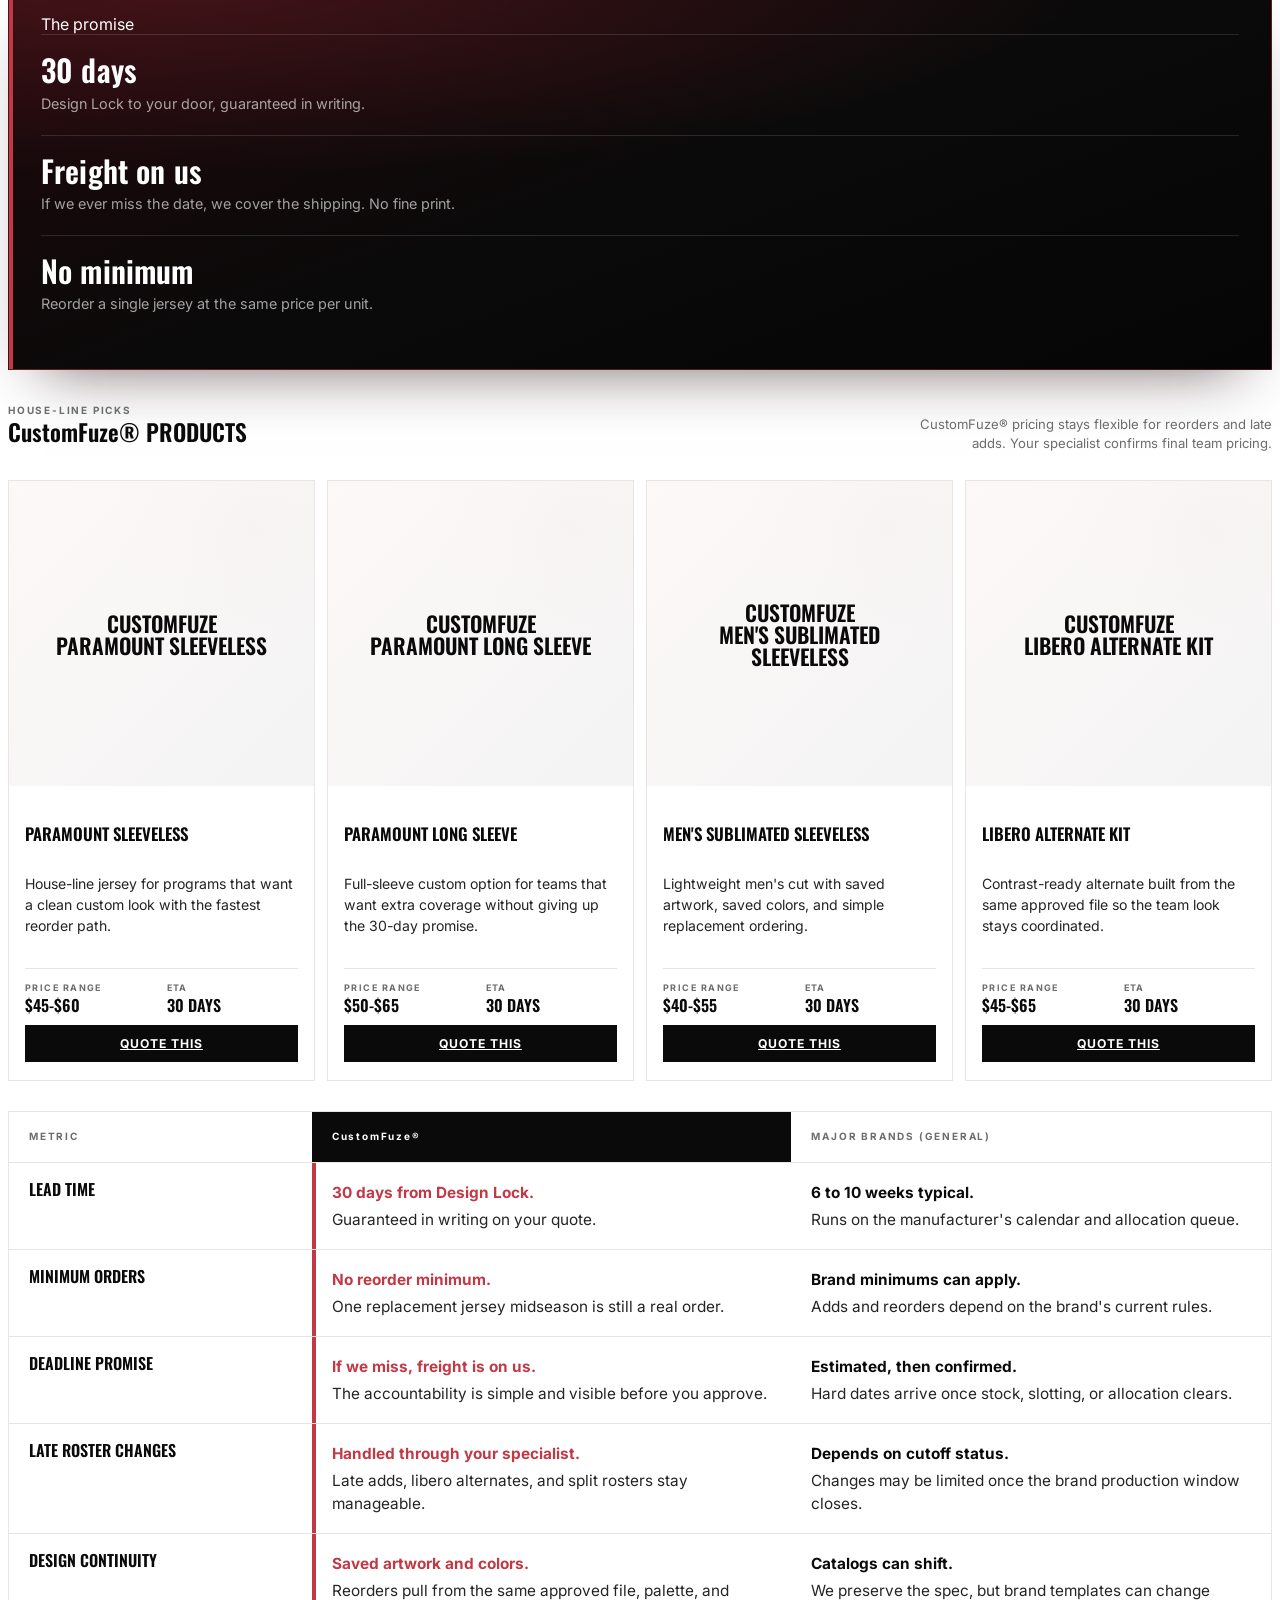
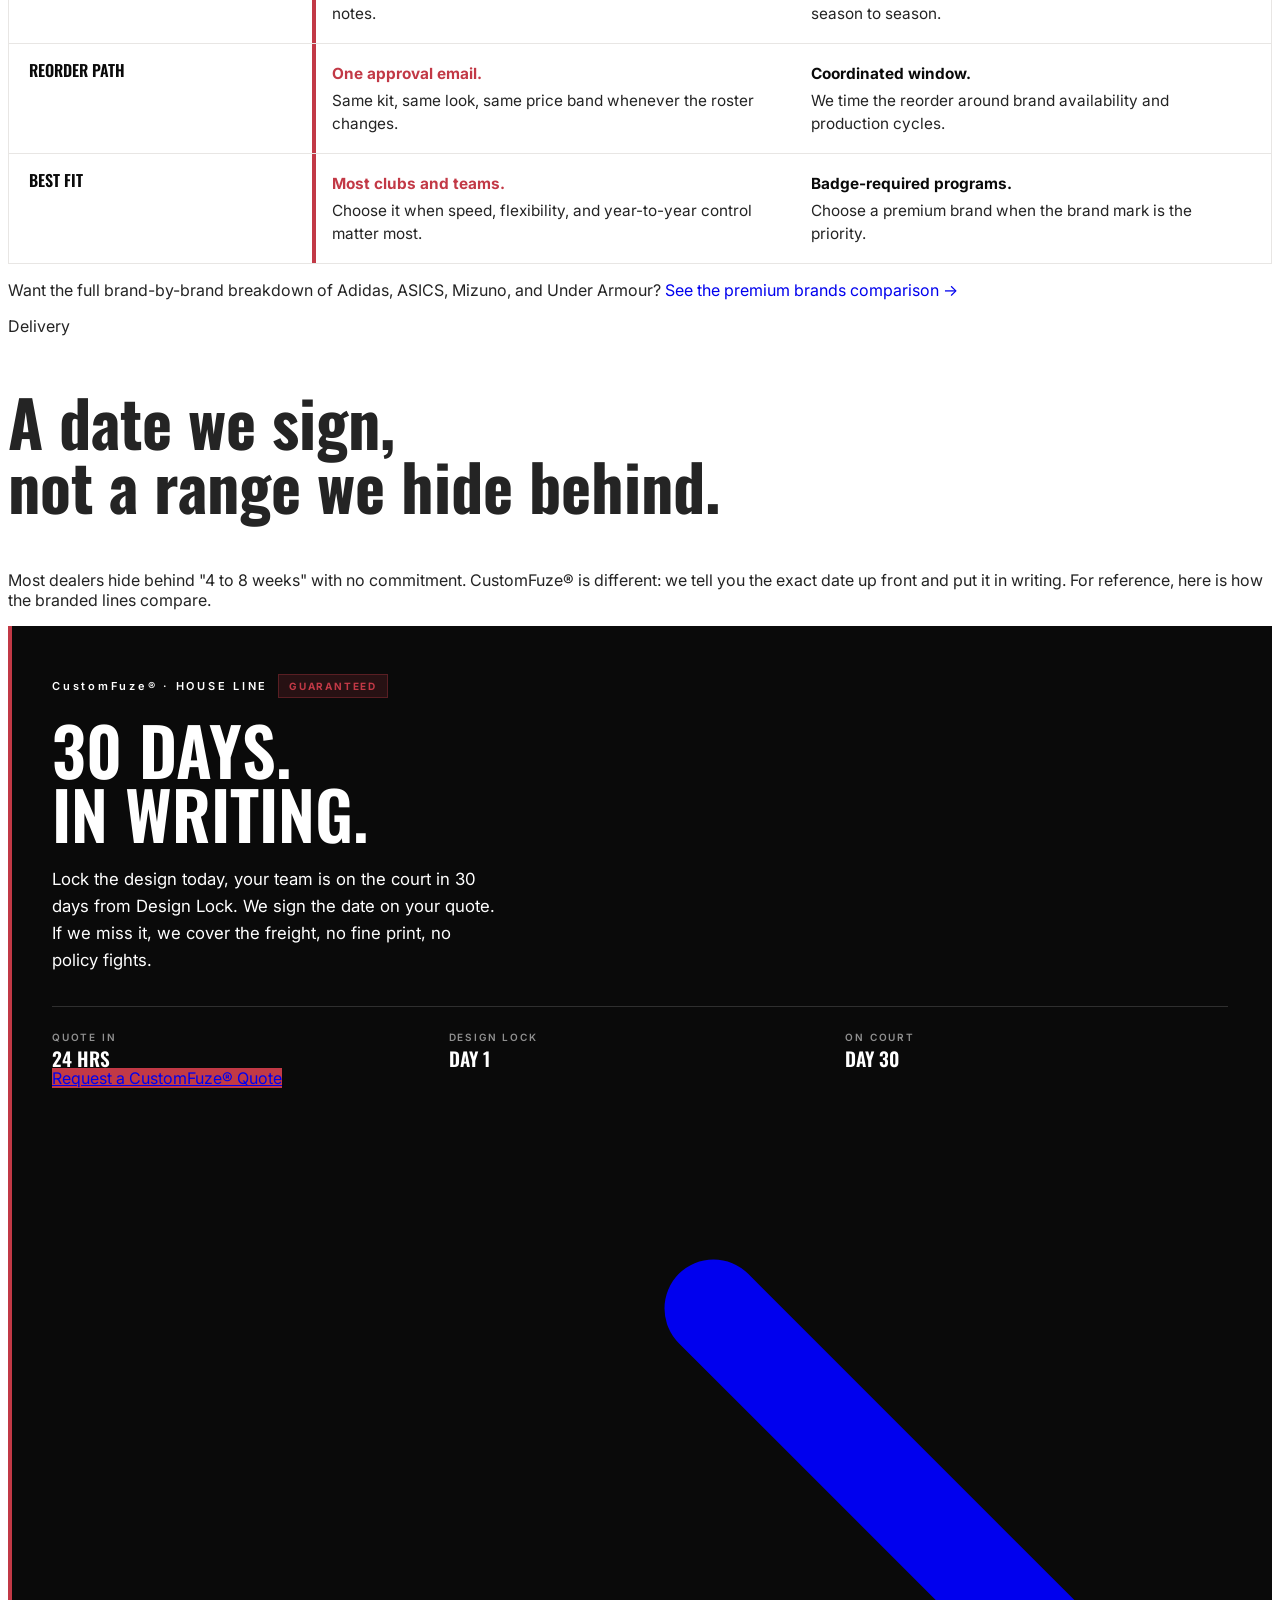
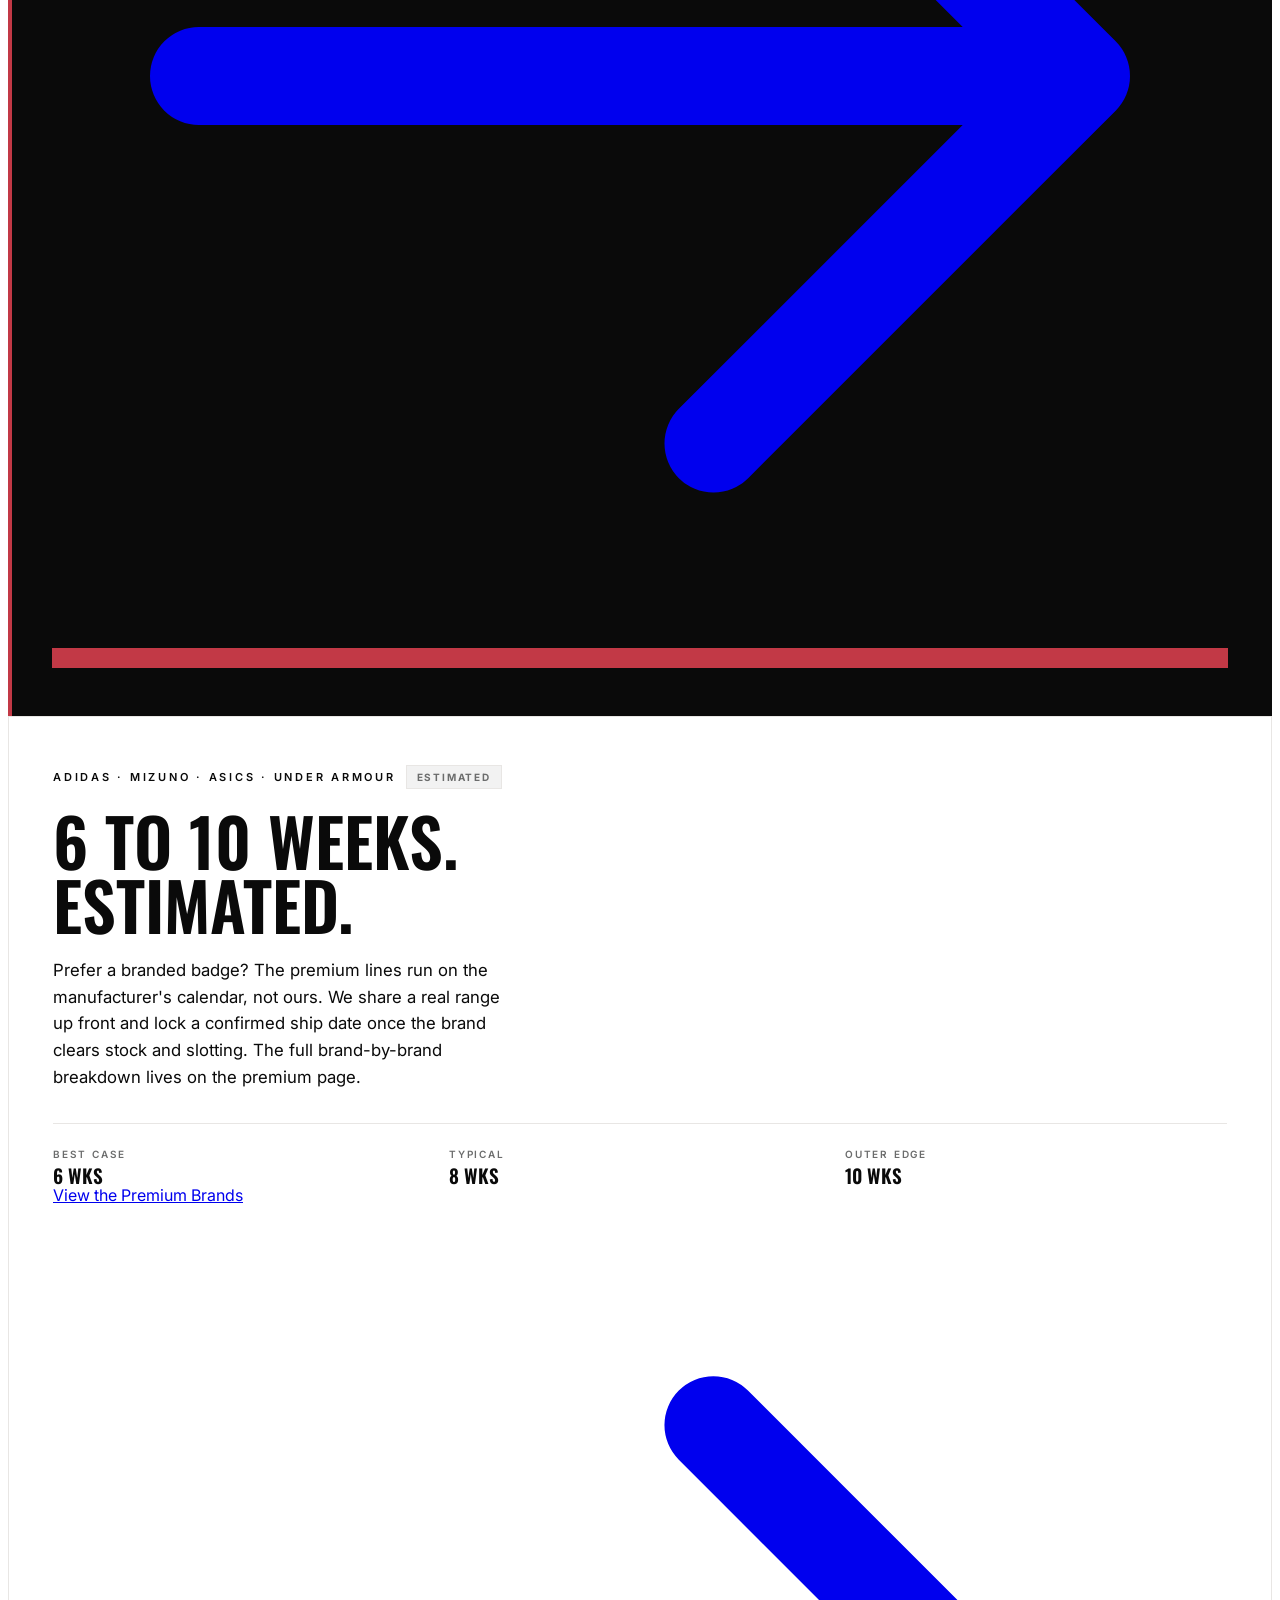
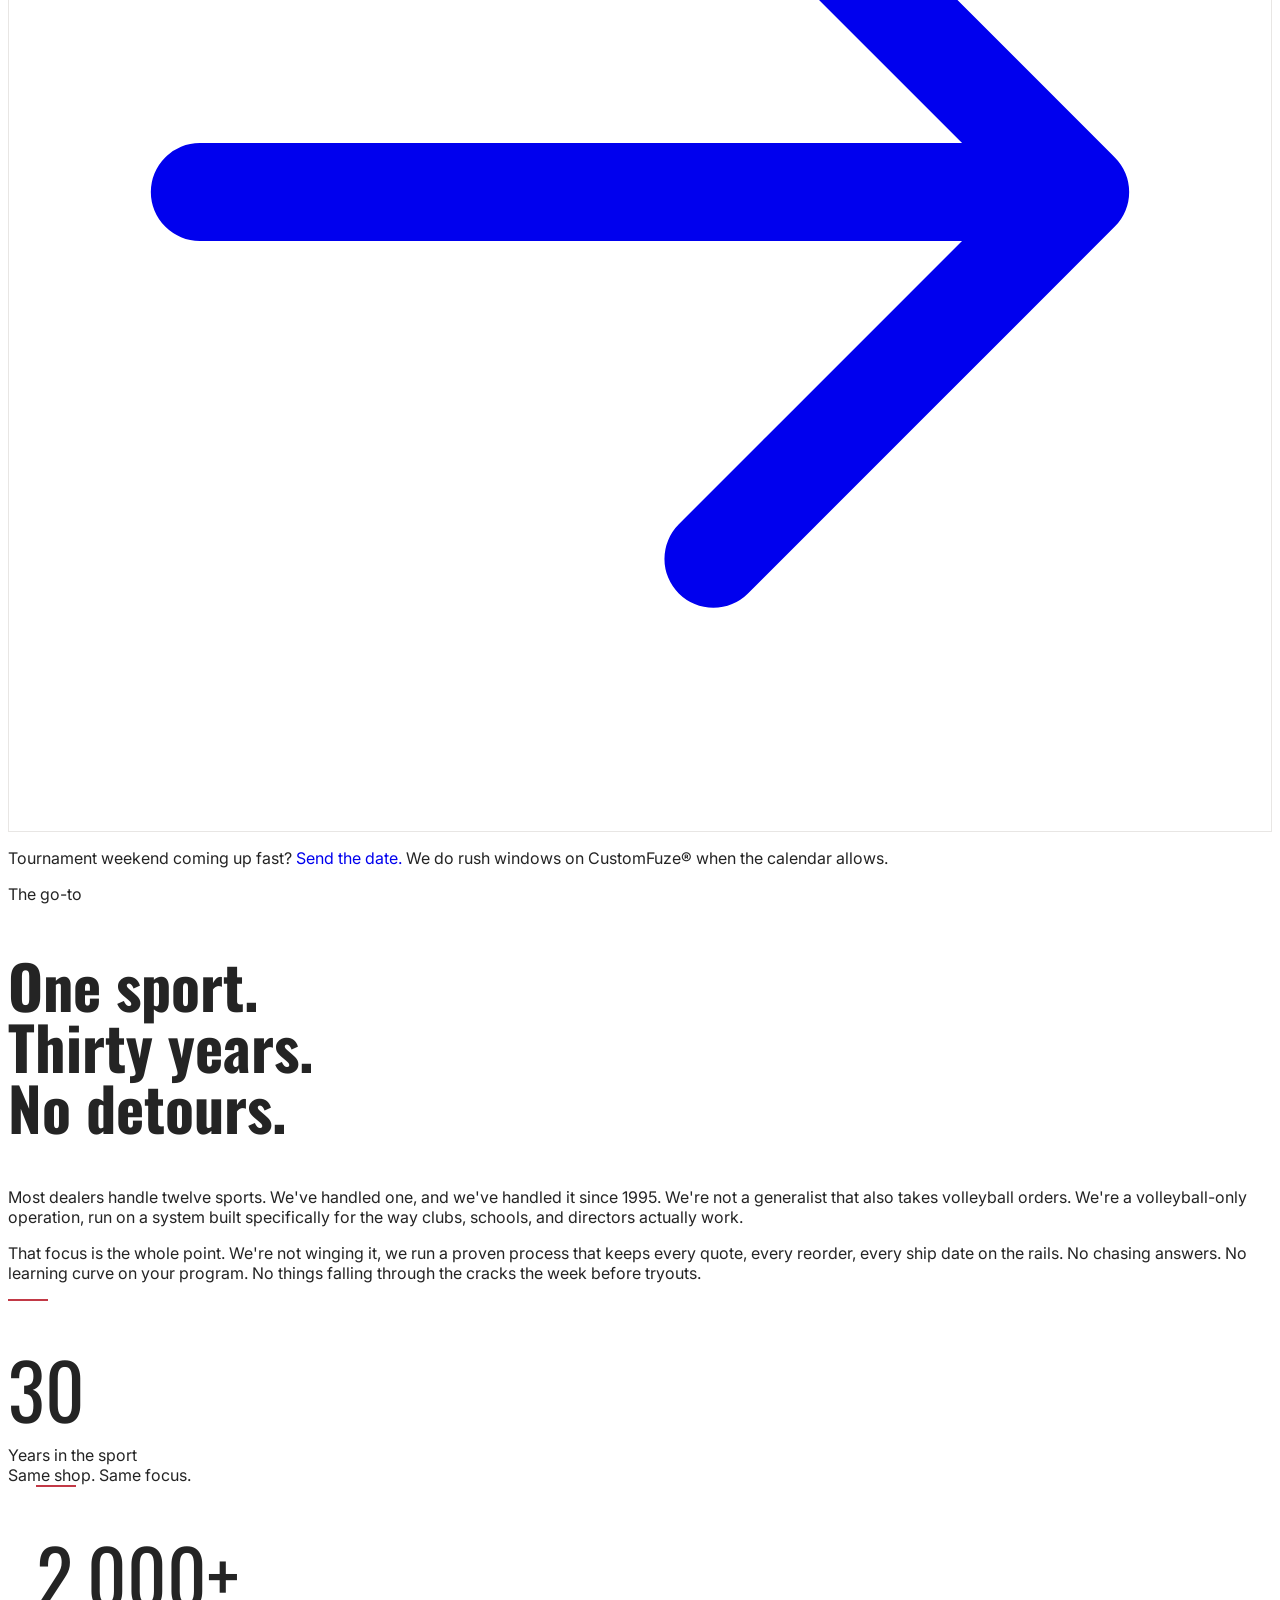
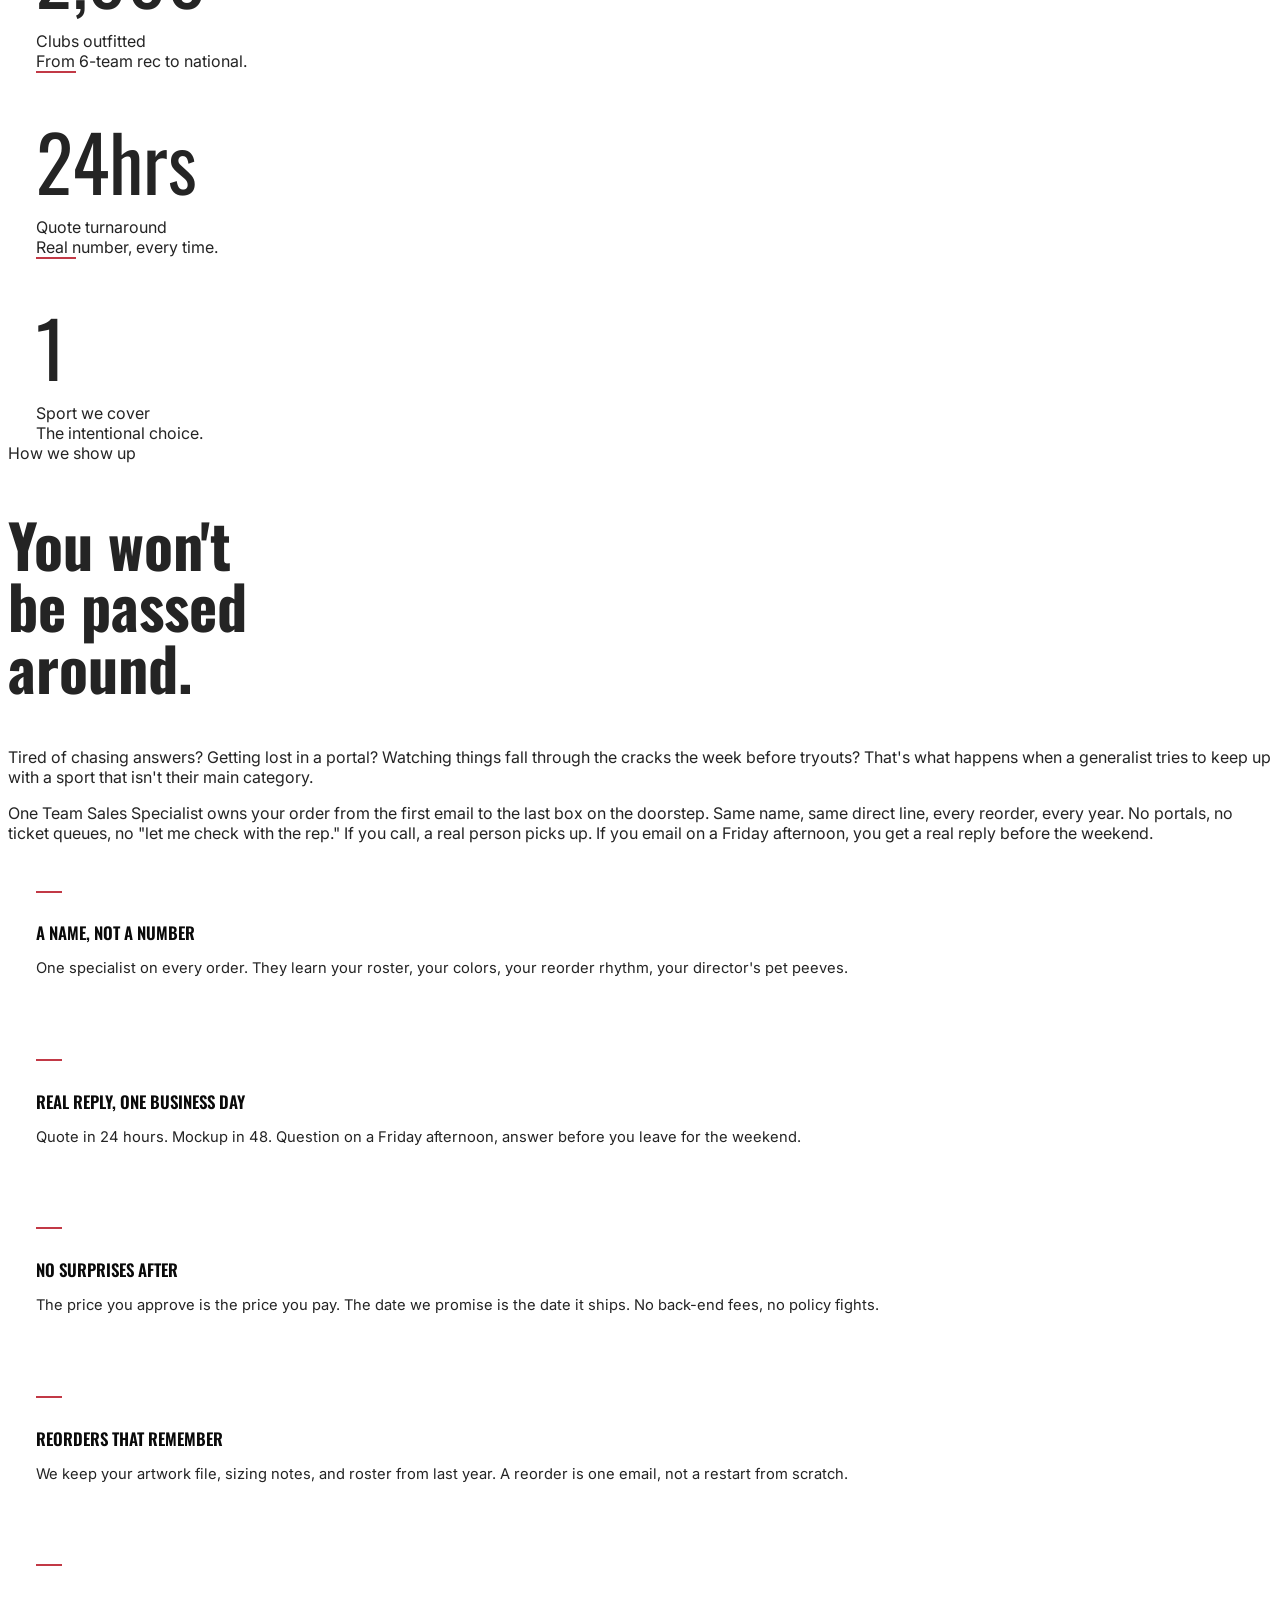
==== commit 26d70827: "Revert CustomFuze page to light theme - Remove body.cf-dark and the scoped dark-catalog CSS block; p" ====
--- a/index.html
+++ b/index.html
@@ -39,7 +39,7 @@
 <link rel="stylesheet" href="assets/styles.css">
 <link rel="stylesheet" href="assets/quote.css">
 </head>
-<body class="font-body cf-dark">
+<body class="font-body">
 
 <!-- ====================================================================
      TOP NAV, persistent quote CTA + link to the premium brands page
@@ -121,13 +121,11 @@
   </div>
 </section>
 
-<!-- Seamless bleed: the dark hero dissolves into the light body (no hard color break) -->
-<div aria-hidden="true" class="hero-bleed"></div>
 
 <!-- ====================================================================
      SECTION 1. BUILD DETAILS, CustomFuze only (static)
      ==================================================================== -->
-<section id="build" class="bg-avb-offwhite pt-10 md:pt-12 pb-24 md:pb-32 px-6 lg:px-12">
+<section id="build" class="bg-avb-offwhite py-24 md:py-32 px-6 lg:px-12">
   <div class="max-w-[1280px] mx-auto">
 
     <div class="mb-12 lg:mb-16">
--- a/assets/styles.css
+++ b/assets/styles.css
@@ -1573,66 +1573,3 @@
     line-height: 1.45;
   }
 
-  /* ============================================================
-     CUSTOMFUZE DARK CATALOG THEME (index.html — body.cf-dark)
-     Full elite/dark treatment. Product & brand tiles stay light
-     so jerseys/logos read; every content surface goes dark.
-     ============================================================ */
-  body.cf-dark { background: #080606; color: #fff; }
-
-  /* Section grounds + generic surfaces */
-  .cf-dark .bg-avb-offwhite { background-color: #0c0708 !important; }
-  .cf-dark .bg-white        { background-color: #080606 !important; }
-
-  /* Text */
-  .cf-dark .text-avb-black { color: #ffffff !important; }
-  .cf-dark .text-avb-body  { color: rgba(255,255,255,0.80) !important; }
-  .cf-dark .text-avb-grey  { color: rgba(255,255,255,0.54) !important; }
-
-  /* Borders / dividers */
-  .cf-dark .border-avb-divider { border-color: rgba(255,255,255,0.10) !important; }
-  .cf-dark .bg-avb-divider     { background-color: rgba(255,255,255,0.10) !important; }
-  .cf-dark .lg\:divide-avb-divider > :not([hidden]) ~ :not([hidden]) { border-color: rgba(255,255,255,0.10) !important; }
-
-  /* Ghost-dark button becomes light-on-dark */
-  .cf-dark .btn-ghost-dark { border-color: rgba(255,255,255,0.42); color: #fff; }
-  .cf-dark .btn-ghost-dark:hover { background: #fff; color: #0a0a0a; }
-
-  /* Hero → body bleed now dark-to-dark */
-  .cf-dark .hero-bleed { height: 72px; background: linear-gradient(to bottom, #0A0A0A 0%, #0c0708 100%); }
-
-  /* Comparison table → dark */
-  .cf-dark .cfz-compare { background: #100b0c; border-color: rgba(255,255,255,0.10); }
-  .cf-dark .cfz-compare th, .cf-dark .cfz-compare td { border-top-color: rgba(255,255,255,0.10); }
-  .cf-dark .cfz-compare thead th { color: rgba(255,255,255,0.52); }
-  .cf-dark .cfz-compare-metric { color: #fff; }
-  .cf-dark .cfz-compare-value { color: rgba(255,255,255,0.78); }
-  .cf-dark .cfz-compare-value strong { color: #fff; }
-  .cf-dark .cfz-compare-primary { background: #16090b; color: #fff !important; }
-  .cf-dark .cfz-compare td.cfz-compare-primary { background: #16090b; color: #fff !important; box-shadow: inset 4px 0 0 #C23946; }
-  .cf-dark .cfz-compare tbody tr:hover > td { background: #180d0f; }
-  .cf-dark .cfz-compare tbody tr:hover > td.cfz-compare-primary { background: #1e0d10; box-shadow: inset 4px 0 0 #C23946; }
-  .cf-dark .cfz-compare td.cfz-compare-primary .cfz-compare-value strong { color: #ff6b78; }
-
-  /* Products: section headings dark-ready; cards stay light tiles */
-  .cf-dark .brand-products-kicker { color: rgba(255,255,255,0.55); }
-  .cf-dark .brand-products-title  { color: #fff; }
-  .cf-dark .brand-products-note   { color: rgba(255,255,255,0.55); }
-
-  /* Service cells → dark */
-  .cf-dark .svc-cell { background: #0e0809; }
-  .cf-dark .svc-cell-title { color: #fff; }
-  .cf-dark .svc-cell-desc  { color: rgba(255,255,255,0.72); }
-
-  /* Brand showcase: keep white chips (logos readable), dark frame */
-  .cf-dark .brand-stage { border-color: rgba(255,255,255,0.12); }
-
-  /* Deadline "estimated" card → dark */
-  .cf-dark .deadline-card--estimated { background: #0f0a0b; border-color: rgba(255,255,255,0.12); color: #fff; }
-  .cf-dark .deadline-card--estimated .deadline-grid { border-top-color: rgba(255,255,255,0.12); }
-  .cf-dark .deadline-card--estimated .deadline-grid-label { color: rgba(255,255,255,0.55); }
-  .cf-dark .deadline-card--estimated .deadline-grid-value,
-  .cf-dark .deadline-card--estimated .deadline-grid-value.text-avb-black { color: #fff !important; }
-  .cf-dark .deadline-card--estimated .deadline-stamp { background: rgba(255,255,255,0.07); color: rgba(255,255,255,0.62); border-color: rgba(255,255,255,0.16); }
-
-  /* Stat count-up numbers already covered by text-avb-black → white */
